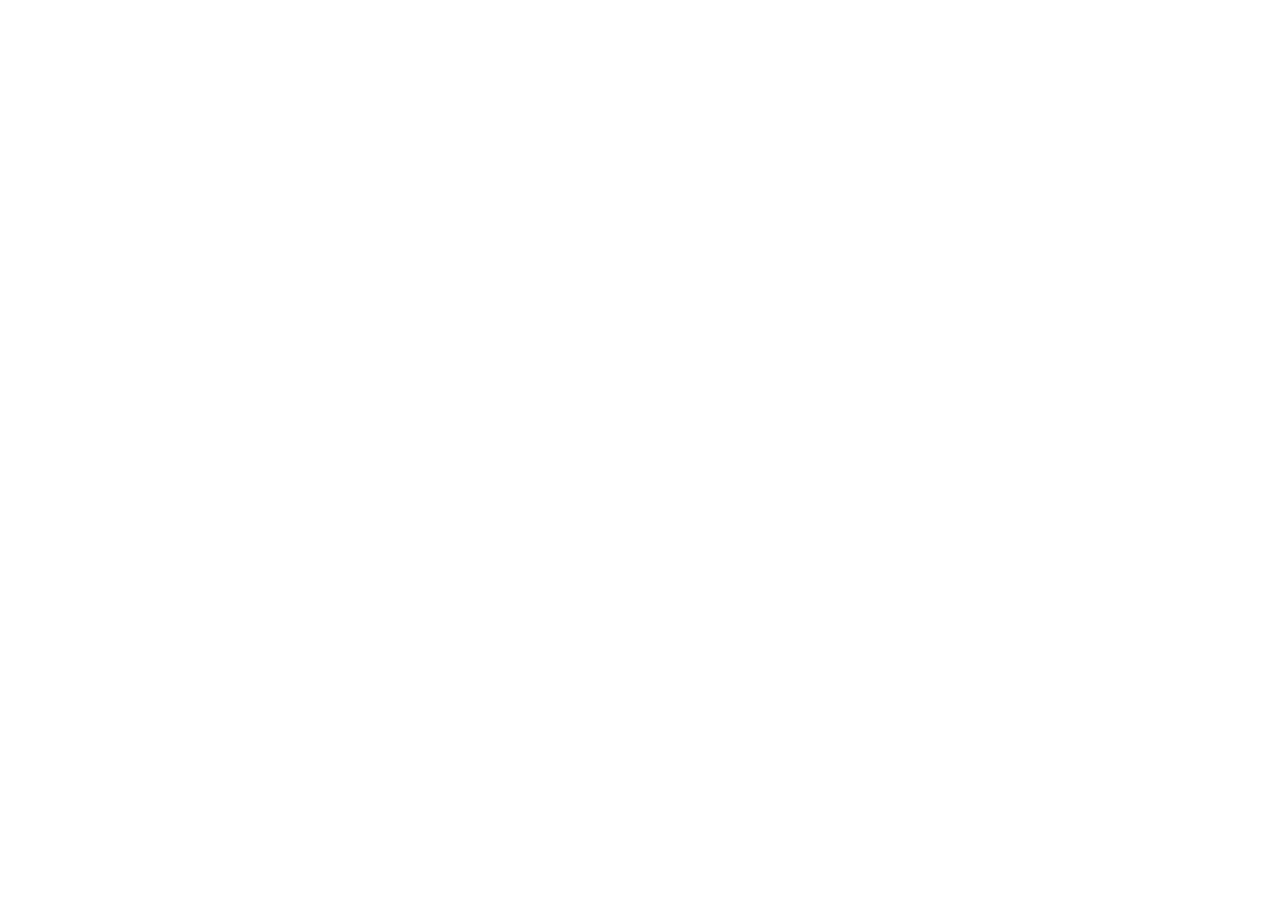
==== index.html @ 49ad3ea6 "index.html" ====
<!--
Design Philosophy: Modern rural utility.
Metadata and typography should support a clean, trustworthy landscaping brand with local SEO emphasis.
-->
<!doctype html>
<html lang="en">
  <head>
    <meta charset="UTF-8" />
    <meta name="viewport" content="width=device-width, initial-scale=1.0, maximum-scale=1" />
    <title>Reynolds Property Care | Landscaping & Property Maintenance</title>
    <meta
      name="description"
      content="Reynolds Property Care provides dependable landscaping, lawn maintenance, mulch installation, seasonal cleanup, and property care for residential and commercial clients."
    />
    <meta
      name="keywords"
      content="Reynolds Property Care, landscaping services near me, lawn mowing, lawn maintenance, mulch installation, seasonal cleanups, snow removal, property maintenance, landscaping company"
    />
    <meta name="theme-color" content="#203726" />
    <meta property="og:title" content="Reynolds Property Care | Landscaping & Property Maintenance" />
    <meta
      property="og:description"
      content="Reliable landscaping and property maintenance for residential and commercial properties."
    />
    <meta property="og:type" content="website" />
    <meta property="og:image" content="https://d2xsxph8kpxj0f.cloudfront.net/310519663555797569/eJDBBj8HMNLgcDZt4rGKMN/IV8zTVjHj4eC_df2002b2.jpg" />
    <link rel="preconnect" href="https://fonts.googleapis.com" />
    <link rel="preconnect" href="https://fonts.gstatic.com" crossorigin />
  </head>
  <body>
    <div id="root"></div>
    <script type="module" src="/src/main.tsx"></script>
    <script
      defer
      src="%VITE_ANALYTICS_ENDPOINT%/umami"
      data-website-id="%VITE_ANALYTICS_WEBSITE_ID%"></script>
  </body>
</html>
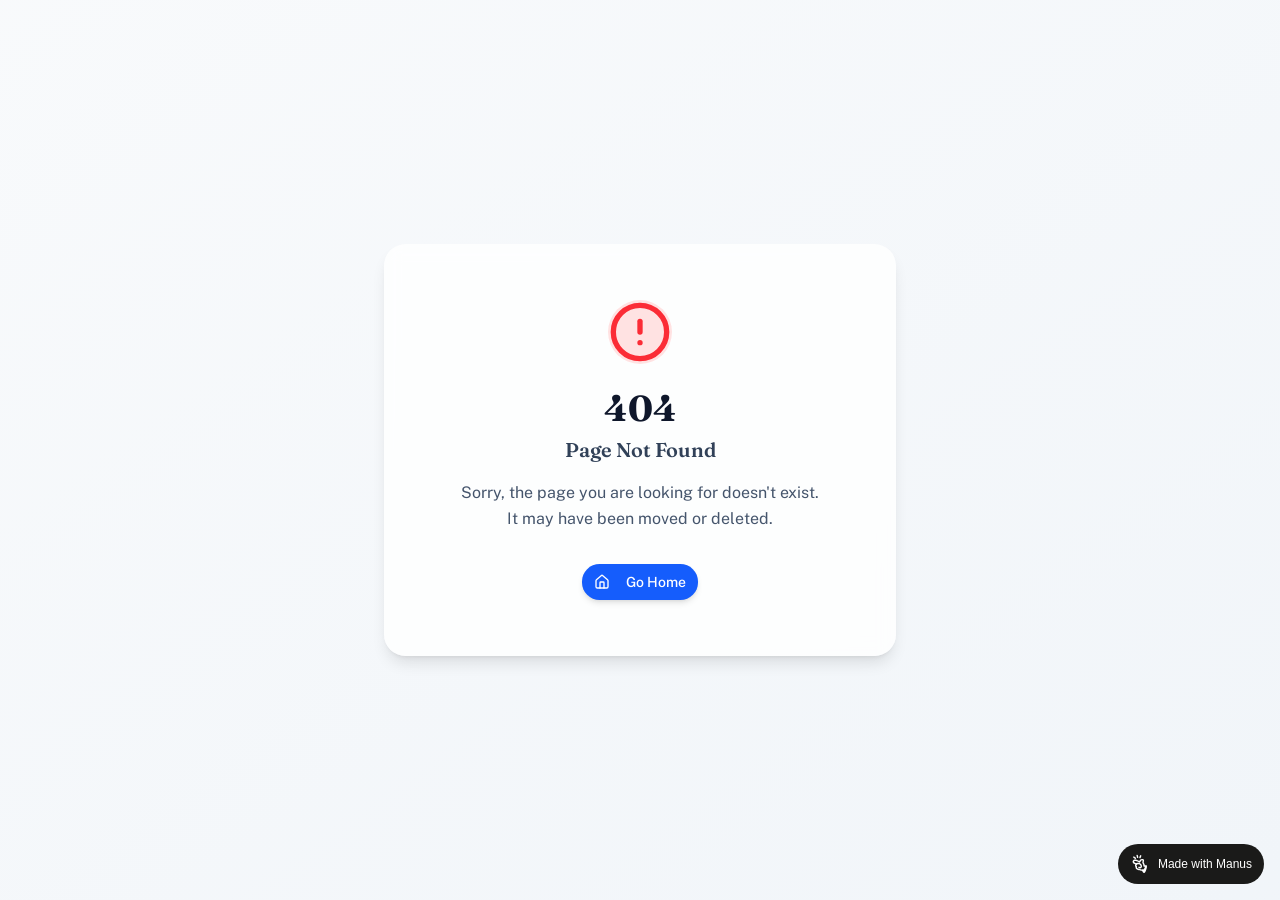
==== commit 6461cbd8: "Rename Reynolds Property Care.htm to index.html" ====
--- a/index.html
+++ b/index.html
@@ -1,38 +1,620 @@
-<!--
-Design Philosophy: Modern rural utility.
-Metadata and typography should support a clean, trustworthy landscaping brand with local SEO emphasis.
--->
-<!doctype html>
-<html lang="en">
-  <head>
-    <meta charset="UTF-8" />
-    <meta name="viewport" content="width=device-width, initial-scale=1.0, maximum-scale=1" />
-    <title>Reynolds Property Care | Landscaping & Property Maintenance</title>
-    <meta
-      name="description"
-      content="Reynolds Property Care provides dependable landscaping, lawn maintenance, mulch installation, seasonal cleanup, and property care for residential and commercial clients."
-    />
-    <meta
-      name="keywords"
-      content="Reynolds Property Care, landscaping services near me, lawn mowing, lawn maintenance, mulch installation, seasonal cleanups, snow removal, property maintenance, landscaping company"
-    />
-    <meta name="theme-color" content="#203726" />
-    <meta property="og:title" content="Reynolds Property Care | Landscaping & Property Maintenance" />
-    <meta
-      property="og:description"
-      content="Reliable landscaping and property maintenance for residential and commercial properties."
-    />
-    <meta property="og:type" content="website" />
-    <meta property="og:image" content="https://d2xsxph8kpxj0f.cloudfront.net/310519663555797569/eJDBBj8HMNLgcDZt4rGKMN/IV8zTVjHj4eC_df2002b2.jpg" />
-    <link rel="preconnect" href="https://fonts.googleapis.com" />
-    <link rel="preconnect" href="https://fonts.gstatic.com" crossorigin />
-  </head>
+<!DOCTYPE html>
+<!-- saved from url=(0042)https://reynoldsland-ejdbbj8h.manus.space/ -->
+<html lang="en"><head><meta http-equiv="Content-Type" content="text/html; charset=UTF-8">
+    
+    <meta name="viewport" content="width=device-width, initial-scale=1.0, maximum-scale=1">
+    <title>Reynolds Property Care</title>
+    <meta name="description" content="Reynolds Property Care provides dependable landscaping, lawn maintenance, mulch installation, seasonal cleanup, and property care for residential and commercial clients.">
+    <meta name="keywords" content="Reynolds Property Care, landscaping services near me, lawn mowing, lawn maintenance, mulch installation, seasonal cleanups, snow removal, property maintenance, landscaping company">
+    <meta name="theme-color" content="#203726">
+    <meta property="og:title" content="Reynolds Property Care | Landscaping &amp; Property Maintenance">
+    <meta property="og:description" content="Reliable landscaping and property maintenance for residential and commercial properties.">
+    <meta property="og:type" content="website">
+    <meta property="og:image" content="https://d2xsxph8kpxj0f.cloudfront.net/310519663555797569/eJDBBj8HMNLgcDZt4rGKMN/IV8zTVjHj4eC_df2002b2.jpg">
+    <link rel="preconnect" href="https://fonts.googleapis.com/">
+    <link rel="preconnect" href="https://fonts.gstatic.com/" crossorigin="">
+    <script type="module" crossorigin="" src="./Reynolds Property Care_files/index-n2dU8umu.js"></script>
+    <link rel="stylesheet" crossorigin="" href="./Reynolds Property Care_files/index-Efg5b4xR.css">
+  <link rel="canonical" href="https://reynoldsland-ejdbbj8h.manus.space/"><style type="text/css">[data-sonner-toaster][dir=ltr],html[dir=ltr]{--toast-icon-margin-start:-3px;--toast-icon-margin-end:4px;--toast-svg-margin-start:-1px;--toast-svg-margin-end:0px;--toast-button-margin-start:auto;--toast-button-margin-end:0;--toast-close-button-start:0;--toast-close-button-end:unset;--toast-close-button-transform:translate(-35%, -35%)}[data-sonner-toaster][dir=rtl],html[dir=rtl]{--toast-icon-margin-start:4px;--toast-icon-margin-end:-3px;--toast-svg-margin-start:0px;--toast-svg-margin-end:-1px;--toast-button-margin-start:0;--toast-button-margin-end:auto;--toast-close-button-start:unset;--toast-close-button-end:0;--toast-close-button-transform:translate(35%, -35%)}[data-sonner-toaster]{position:fixed;width:var(--width);font-family:ui-sans-serif,system-ui,-apple-system,BlinkMacSystemFont,Segoe UI,Roboto,Helvetica Neue,Arial,Noto Sans,sans-serif,Apple Color Emoji,Segoe UI Emoji,Segoe UI Symbol,Noto Color Emoji;--gray1:hsl(0, 0%, 99%);--gray2:hsl(0, 0%, 97.3%);--gray3:hsl(0, 0%, 95.1%);--gray4:hsl(0, 0%, 93%);--gray5:hsl(0, 0%, 90.9%);--gray6:hsl(0, 0%, 88.7%);--gray7:hsl(0, 0%, 85.8%);--gray8:hsl(0, 0%, 78%);--gray9:hsl(0, 0%, 56.1%);--gray10:hsl(0, 0%, 52.3%);--gray11:hsl(0, 0%, 43.5%);--gray12:hsl(0, 0%, 9%);--border-radius:8px;box-sizing:border-box;padding:0;margin:0;list-style:none;outline:0;z-index:999999999;transition:transform .4s ease}@media (hover:none) and (pointer:coarse){[data-sonner-toaster][data-lifted=true]{transform:none}}[data-sonner-toaster][data-x-position=right]{right:var(--offset-right)}[data-sonner-toaster][data-x-position=left]{left:var(--offset-left)}[data-sonner-toaster][data-x-position=center]{left:50%;transform:translateX(-50%)}[data-sonner-toaster][data-y-position=top]{top:var(--offset-top)}[data-sonner-toaster][data-y-position=bottom]{bottom:var(--offset-bottom)}[data-sonner-toast]{--y:translateY(100%);--lift-amount:calc(var(--lift) * var(--gap));z-index:var(--z-index);position:absolute;opacity:0;transform:var(--y);touch-action:none;transition:transform .4s,opacity .4s,height .4s,box-shadow .2s;box-sizing:border-box;outline:0;overflow-wrap:anywhere}[data-sonner-toast][data-styled=true]{padding:16px;background:var(--normal-bg);border:1px solid var(--normal-border);color:var(--normal-text);border-radius:var(--border-radius);box-shadow:0 4px 12px rgba(0,0,0,.1);width:var(--width);font-size:13px;display:flex;align-items:center;gap:6px}[data-sonner-toast]:focus-visible{box-shadow:0 4px 12px rgba(0,0,0,.1),0 0 0 2px rgba(0,0,0,.2)}[data-sonner-toast][data-y-position=top]{top:0;--y:translateY(-100%);--lift:1;--lift-amount:calc(1 * var(--gap))}[data-sonner-toast][data-y-position=bottom]{bottom:0;--y:translateY(100%);--lift:-1;--lift-amount:calc(var(--lift) * var(--gap))}[data-sonner-toast][data-styled=true] [data-description]{font-weight:400;line-height:1.4;color:#3f3f3f}[data-rich-colors=true][data-sonner-toast][data-styled=true] [data-description]{color:inherit}[data-sonner-toaster][data-sonner-theme=dark] [data-description]{color:#e8e8e8}[data-sonner-toast][data-styled=true] [data-title]{font-weight:500;line-height:1.5;color:inherit}[data-sonner-toast][data-styled=true] [data-icon]{display:flex;height:16px;width:16px;position:relative;justify-content:flex-start;align-items:center;flex-shrink:0;margin-left:var(--toast-icon-margin-start);margin-right:var(--toast-icon-margin-end)}[data-sonner-toast][data-promise=true] [data-icon]>svg{opacity:0;transform:scale(.8);transform-origin:center;animation:sonner-fade-in .3s ease forwards}[data-sonner-toast][data-styled=true] [data-icon]>*{flex-shrink:0}[data-sonner-toast][data-styled=true] [data-icon] svg{margin-left:var(--toast-svg-margin-start);margin-right:var(--toast-svg-margin-end)}[data-sonner-toast][data-styled=true] [data-content]{display:flex;flex-direction:column;gap:2px}[data-sonner-toast][data-styled=true] [data-button]{border-radius:4px;padding-left:8px;padding-right:8px;height:24px;font-size:12px;color:var(--normal-bg);background:var(--normal-text);margin-left:var(--toast-button-margin-start);margin-right:var(--toast-button-margin-end);border:none;font-weight:500;cursor:pointer;outline:0;display:flex;align-items:center;flex-shrink:0;transition:opacity .4s,box-shadow .2s}[data-sonner-toast][data-styled=true] [data-button]:focus-visible{box-shadow:0 0 0 2px rgba(0,0,0,.4)}[data-sonner-toast][data-styled=true] [data-button]:first-of-type{margin-left:var(--toast-button-margin-start);margin-right:var(--toast-button-margin-end)}[data-sonner-toast][data-styled=true] [data-cancel]{color:var(--normal-text);background:rgba(0,0,0,.08)}[data-sonner-toaster][data-sonner-theme=dark] [data-sonner-toast][data-styled=true] [data-cancel]{background:rgba(255,255,255,.3)}[data-sonner-toast][data-styled=true] [data-close-button]{position:absolute;left:var(--toast-close-button-start);right:var(--toast-close-button-end);top:0;height:20px;width:20px;display:flex;justify-content:center;align-items:center;padding:0;color:var(--gray12);background:var(--normal-bg);border:1px solid var(--gray4);transform:var(--toast-close-button-transform);border-radius:50%;cursor:pointer;z-index:1;transition:opacity .1s,background .2s,border-color .2s}[data-sonner-toast][data-styled=true] [data-close-button]:focus-visible{box-shadow:0 4px 12px rgba(0,0,0,.1),0 0 0 2px rgba(0,0,0,.2)}[data-sonner-toast][data-styled=true] [data-disabled=true]{cursor:not-allowed}[data-sonner-toast][data-styled=true]:hover [data-close-button]:hover{background:var(--gray2);border-color:var(--gray5)}[data-sonner-toast][data-swiping=true]::before{content:'';position:absolute;left:-100%;right:-100%;height:100%;z-index:-1}[data-sonner-toast][data-y-position=top][data-swiping=true]::before{bottom:50%;transform:scaleY(3) translateY(50%)}[data-sonner-toast][data-y-position=bottom][data-swiping=true]::before{top:50%;transform:scaleY(3) translateY(-50%)}[data-sonner-toast][data-swiping=false][data-removed=true]::before{content:'';position:absolute;inset:0;transform:scaleY(2)}[data-sonner-toast][data-expanded=true]::after{content:'';position:absolute;left:0;height:calc(var(--gap) + 1px);bottom:100%;width:100%}[data-sonner-toast][data-mounted=true]{--y:translateY(0);opacity:1}[data-sonner-toast][data-expanded=false][data-front=false]{--scale:var(--toasts-before) * 0.05 + 1;--y:translateY(calc(var(--lift-amount) * var(--toasts-before))) scale(calc(-1 * var(--scale)));height:var(--front-toast-height)}[data-sonner-toast]>*{transition:opacity .4s}[data-sonner-toast][data-x-position=right]{right:0}[data-sonner-toast][data-x-position=left]{left:0}[data-sonner-toast][data-expanded=false][data-front=false][data-styled=true]>*{opacity:0}[data-sonner-toast][data-visible=false]{opacity:0;pointer-events:none}[data-sonner-toast][data-mounted=true][data-expanded=true]{--y:translateY(calc(var(--lift) * var(--offset)));height:var(--initial-height)}[data-sonner-toast][data-removed=true][data-front=true][data-swipe-out=false]{--y:translateY(calc(var(--lift) * -100%));opacity:0}[data-sonner-toast][data-removed=true][data-front=false][data-swipe-out=false][data-expanded=true]{--y:translateY(calc(var(--lift) * var(--offset) + var(--lift) * -100%));opacity:0}[data-sonner-toast][data-removed=true][data-front=false][data-swipe-out=false][data-expanded=false]{--y:translateY(40%);opacity:0;transition:transform .5s,opacity .2s}[data-sonner-toast][data-removed=true][data-front=false]::before{height:calc(var(--initial-height) + 20%)}[data-sonner-toast][data-swiping=true]{transform:var(--y) translateY(var(--swipe-amount-y,0)) translateX(var(--swipe-amount-x,0));transition:none}[data-sonner-toast][data-swiped=true]{user-select:none}[data-sonner-toast][data-swipe-out=true][data-y-position=bottom],[data-sonner-toast][data-swipe-out=true][data-y-position=top]{animation-duration:.2s;animation-timing-function:ease-out;animation-fill-mode:forwards}[data-sonner-toast][data-swipe-out=true][data-swipe-direction=left]{animation-name:swipe-out-left}[data-sonner-toast][data-swipe-out=true][data-swipe-direction=right]{animation-name:swipe-out-right}[data-sonner-toast][data-swipe-out=true][data-swipe-direction=up]{animation-name:swipe-out-up}[data-sonner-toast][data-swipe-out=true][data-swipe-direction=down]{animation-name:swipe-out-down}@keyframes swipe-out-left{from{transform:var(--y) translateX(var(--swipe-amount-x));opacity:1}to{transform:var(--y) translateX(calc(var(--swipe-amount-x) - 100%));opacity:0}}@keyframes swipe-out-right{from{transform:var(--y) translateX(var(--swipe-amount-x));opacity:1}to{transform:var(--y) translateX(calc(var(--swipe-amount-x) + 100%));opacity:0}}@keyframes swipe-out-up{from{transform:var(--y) translateY(var(--swipe-amount-y));opacity:1}to{transform:var(--y) translateY(calc(var(--swipe-amount-y) - 100%));opacity:0}}@keyframes swipe-out-down{from{transform:var(--y) translateY(var(--swipe-amount-y));opacity:1}to{transform:var(--y) translateY(calc(var(--swipe-amount-y) + 100%));opacity:0}}@media (max-width:600px){[data-sonner-toaster]{position:fixed;right:var(--mobile-offset-right);left:var(--mobile-offset-left);width:100%}[data-sonner-toaster][dir=rtl]{left:calc(var(--mobile-offset-left) * -1)}[data-sonner-toaster] [data-sonner-toast]{left:0;right:0;width:calc(100% - var(--mobile-offset-left) * 2)}[data-sonner-toaster][data-x-position=left]{left:var(--mobile-offset-left)}[data-sonner-toaster][data-y-position=bottom]{bottom:var(--mobile-offset-bottom)}[data-sonner-toaster][data-y-position=top]{top:var(--mobile-offset-top)}[data-sonner-toaster][data-x-position=center]{left:var(--mobile-offset-left);right:var(--mobile-offset-right);transform:none}}[data-sonner-toaster][data-sonner-theme=light]{--normal-bg:#fff;--normal-border:var(--gray4);--normal-text:var(--gray12);--success-bg:hsl(143, 85%, 96%);--success-border:hsl(145, 92%, 87%);--success-text:hsl(140, 100%, 27%);--info-bg:hsl(208, 100%, 97%);--info-border:hsl(221, 91%, 93%);--info-text:hsl(210, 92%, 45%);--warning-bg:hsl(49, 100%, 97%);--warning-border:hsl(49, 91%, 84%);--warning-text:hsl(31, 92%, 45%);--error-bg:hsl(359, 100%, 97%);--error-border:hsl(359, 100%, 94%);--error-text:hsl(360, 100%, 45%)}[data-sonner-toaster][data-sonner-theme=light] [data-sonner-toast][data-invert=true]{--normal-bg:#000;--normal-border:hsl(0, 0%, 20%);--normal-text:var(--gray1)}[data-sonner-toaster][data-sonner-theme=dark] [data-sonner-toast][data-invert=true]{--normal-bg:#fff;--normal-border:var(--gray3);--normal-text:var(--gray12)}[data-sonner-toaster][data-sonner-theme=dark]{--normal-bg:#000;--normal-bg-hover:hsl(0, 0%, 12%);--normal-border:hsl(0, 0%, 20%);--normal-border-hover:hsl(0, 0%, 25%);--normal-text:var(--gray1);--success-bg:hsl(150, 100%, 6%);--success-border:hsl(147, 100%, 12%);--success-text:hsl(150, 86%, 65%);--info-bg:hsl(215, 100%, 6%);--info-border:hsl(223, 43%, 17%);--info-text:hsl(216, 87%, 65%);--warning-bg:hsl(64, 100%, 6%);--warning-border:hsl(60, 100%, 9%);--warning-text:hsl(46, 87%, 65%);--error-bg:hsl(358, 76%, 10%);--error-border:hsl(357, 89%, 16%);--error-text:hsl(358, 100%, 81%)}[data-sonner-toaster][data-sonner-theme=dark] [data-sonner-toast] [data-close-button]{background:var(--normal-bg);border-color:var(--normal-border);color:var(--normal-text)}[data-sonner-toaster][data-sonner-theme=dark] [data-sonner-toast] [data-close-button]:hover{background:var(--normal-bg-hover);border-color:var(--normal-border-hover)}[data-rich-colors=true][data-sonner-toast][data-type=success]{background:var(--success-bg);border-color:var(--success-border);color:var(--success-text)}[data-rich-colors=true][data-sonner-toast][data-type=success] [data-close-button]{background:var(--success-bg);border-color:var(--success-border);color:var(--success-text)}[data-rich-colors=true][data-sonner-toast][data-type=info]{background:var(--info-bg);border-color:var(--info-border);color:var(--info-text)}[data-rich-colors=true][data-sonner-toast][data-type=info] [data-close-button]{background:var(--info-bg);border-color:var(--info-border);color:var(--info-text)}[data-rich-colors=true][data-sonner-toast][data-type=warning]{background:var(--warning-bg);border-color:var(--warning-border);color:var(--warning-text)}[data-rich-colors=true][data-sonner-toast][data-type=warning] [data-close-button]{background:var(--warning-bg);border-color:var(--warning-border);color:var(--warning-text)}[data-rich-colors=true][data-sonner-toast][data-type=error]{background:var(--error-bg);border-color:var(--error-border);color:var(--error-text)}[data-rich-colors=true][data-sonner-toast][data-type=error] [data-close-button]{background:var(--error-bg);border-color:var(--error-border);color:var(--error-text)}.sonner-loading-wrapper{--size:16px;height:var(--size);width:var(--size);position:absolute;inset:0;z-index:10}.sonner-loading-wrapper[data-visible=false]{transform-origin:center;animation:sonner-fade-out .2s ease forwards}.sonner-spinner{position:relative;top:50%;left:50%;height:var(--size);width:var(--size)}.sonner-loading-bar{animation:sonner-spin 1.2s linear infinite;background:var(--gray11);border-radius:6px;height:8%;left:-10%;position:absolute;top:-3.9%;width:24%}.sonner-loading-bar:first-child{animation-delay:-1.2s;transform:rotate(.0001deg) translate(146%)}.sonner-loading-bar:nth-child(2){animation-delay:-1.1s;transform:rotate(30deg) translate(146%)}.sonner-loading-bar:nth-child(3){animation-delay:-1s;transform:rotate(60deg) translate(146%)}.sonner-loading-bar:nth-child(4){animation-delay:-.9s;transform:rotate(90deg) translate(146%)}.sonner-loading-bar:nth-child(5){animation-delay:-.8s;transform:rotate(120deg) translate(146%)}.sonner-loading-bar:nth-child(6){animation-delay:-.7s;transform:rotate(150deg) translate(146%)}.sonner-loading-bar:nth-child(7){animation-delay:-.6s;transform:rotate(180deg) translate(146%)}.sonner-loading-bar:nth-child(8){animation-delay:-.5s;transform:rotate(210deg) translate(146%)}.sonner-loading-bar:nth-child(9){animation-delay:-.4s;transform:rotate(240deg) translate(146%)}.sonner-loading-bar:nth-child(10){animation-delay:-.3s;transform:rotate(270deg) translate(146%)}.sonner-loading-bar:nth-child(11){animation-delay:-.2s;transform:rotate(300deg) translate(146%)}.sonner-loading-bar:nth-child(12){animation-delay:-.1s;transform:rotate(330deg) translate(146%)}@keyframes sonner-fade-in{0%{opacity:0;transform:scale(.8)}100%{opacity:1;transform:scale(1)}}@keyframes sonner-fade-out{0%{opacity:1;transform:scale(1)}100%{opacity:0;transform:scale(.8)}}@keyframes sonner-spin{0%{opacity:1}100%{opacity:.15}}@media (prefers-reduced-motion){.sonner-loading-bar,[data-sonner-toast],[data-sonner-toast]>*{transition:none!important;animation:none!important}}.sonner-loader{position:absolute;top:50%;left:50%;transform:translate(-50%,-50%);transform-origin:center;transition:opacity .2s,transform .2s}.sonner-loader[data-visible=false]{opacity:0;transform:scale(.8) translate(-50%,-50%)}</style></head>
   <body>
-    <div id="root"></div>
-    <script type="module" src="/src/main.tsx"></script>
-    <script
-      defer
-      src="%VITE_ANALYTICS_ENDPOINT%/umami"
-      data-website-id="%VITE_ANALYTICS_WEBSITE_ID%"></script>
-  </body>
-</html>
+    <script id="manus-runtime">window.__MANUS_HOST_DEV__ = false;
+(function(){"use strict";var Mr={exports:{}},Kn={};/**
+ * @license React
+ * react-jsx-runtime.production.js
+ *
+ * Copyright (c) Meta Platforms, Inc. and affiliates.
+ *
+ * This source code is licensed under the MIT license found in the
+ * LICENSE file in the root directory of this source tree.
+ */var $c;function um(){if($c)return Kn;$c=1;var r=Symbol.for("react.transitional.element"),i=Symbol.for("react.fragment");function c(s,d,m){var x=null;if(m!==void 0&&(x=""+m),d.key!==void 0&&(x=""+d.key),"key"in d){m={};for(var R in d)R!=="key"&&(m[R]=d[R])}else m=d;return d=m.ref,{$$typeof:r,type:s,key:x,ref:d!==void 0?d:null,props:m}}return Kn.Fragment=i,Kn.jsx=c,Kn.jsxs=c,Kn}var Fc;function dm(){return Fc||(Fc=1,Mr.exports=um()),Mr.exports}var h=dm(),Ar={exports:{}},Pn={},Rr={exports:{}},Nr={};/**
+ * @license React
+ * scheduler.production.js
+ *
+ * Copyright (c) Meta Platforms, Inc. and affiliates.
+ *
+ * This source code is licensed under the MIT license found in the
+ * LICENSE file in the root directory of this source tree.
+ */var Ic;function fm(){return Ic||(Ic=1,function(r){function i(A,q){var B=A.length;A.push(q);t:for(;0<B;){var bt=B-1>>>1,p=A[bt];if(0<d(p,q))A[bt]=q,A[B]=p,B=bt;else break t}}function c(A){return A.length===0?null:A[0]}function s(A){if(A.length===0)return null;var q=A[0],B=A.pop();if(B!==q){A[0]=B;t:for(var bt=0,p=A.length,O=p>>>1;bt<O;){var X=2*(bt+1)-1,G=A[X],Z=X+1,st=A[Z];if(0>d(G,B))Z<p&&0>d(st,G)?(A[bt]=st,A[Z]=B,bt=Z):(A[bt]=G,A[X]=B,bt=X);else if(Z<p&&0>d(st,B))A[bt]=st,A[Z]=B,bt=Z;else break t}}return q}function d(A,q){var B=A.sortIndex-q.sortIndex;return B!==0?B:A.id-q.id}if(r.unstable_now=void 0,typeof performance=="object"&&typeof performance.now=="function"){var m=performance;r.unstable_now=function(){return m.now()}}else{var x=Date,R=x.now();r.unstable_now=function(){return x.now()-R}}var C=[],v=[],D=1,j=null,J=3,at=!1,$=!1,nt=!1,ct=!1,ht=typeof setTimeout=="function"?setTimeout:null,St=typeof clearTimeout=="function"?clearTimeout:null,_=typeof setImmediate<"u"?setImmediate:null;function Y(A){for(var q=c(v);q!==null;){if(q.callback===null)s(v);else if(q.startTime<=A)s(v),q.sortIndex=q.expirationTime,i(C,q);else break;q=c(v)}}function H(A){if(nt=!1,Y(A),!$)if(c(C)!==null)$=!0,it||(it=!0,Bt());else{var q=c(v);q!==null&&Mt(H,q.startTime-A)}}var it=!1,rt=-1,V=5,xt=-1;function Be(){return ct?!0:!(r.unstable_now()-xt<V)}function te(){if(ct=!1,it){var A=r.unstable_now();xt=A;var q=!0;try{t:{$=!1,nt&&(nt=!1,St(rt),rt=-1),at=!0;var B=J;try{e:{for(Y(A),j=c(C);j!==null&&!(j.expirationTime>A&&Be());){var bt=j.callback;if(typeof bt=="function"){j.callback=null,J=j.priorityLevel;var p=bt(j.expirationTime<=A);if(A=r.unstable_now(),typeof p=="function"){j.callback=p,Y(A),q=!0;break e}j===c(C)&&s(C),Y(A)}else s(C);j=c(C)}if(j!==null)q=!0;else{var O=c(v);O!==null&&Mt(H,O.startTime-A),q=!1}}break t}finally{j=null,J=B,at=!1}q=void 0}}finally{q?Bt():it=!1}}}var Bt;if(typeof _=="function")Bt=function(){_(te)};else if(typeof MessageChannel<"u"){var me=new MessageChannel,Se=me.port2;me.port1.onmessage=te,Bt=function(){Se.postMessage(null)}}else Bt=function(){ht(te,0)};function Mt(A,q){rt=ht(function(){A(r.unstable_now())},q)}r.unstable_IdlePriority=5,r.unstable_ImmediatePriority=1,r.unstable_LowPriority=4,r.unstable_NormalPriority=3,r.unstable_Profiling=null,r.unstable_UserBlockingPriority=2,r.unstable_cancelCallback=function(A){A.callback=null},r.unstable_forceFrameRate=function(A){0>A||125<A?console.error("forceFrameRate takes a positive int between 0 and 125, forcing frame rates higher than 125 fps is not supported"):V=0<A?Math.floor(1e3/A):5},r.unstable_getCurrentPriorityLevel=function(){return J},r.unstable_next=function(A){switch(J){case 1:case 2:case 3:var q=3;break;default:q=J}var B=J;J=q;try{return A()}finally{J=B}},r.unstable_requestPaint=function(){ct=!0},r.unstable_runWithPriority=function(A,q){switch(A){case 1:case 2:case 3:case 4:case 5:break;default:A=3}var B=J;J=A;try{return q()}finally{J=B}},r.unstable_scheduleCallback=function(A,q,B){var bt=r.unstable_now();switch(typeof B=="object"&&B!==null?(B=B.delay,B=typeof B=="number"&&0<B?bt+B:bt):B=bt,A){case 1:var p=-1;break;case 2:p=250;break;case 5:p=1073741823;break;case 4:p=1e4;break;default:p=5e3}return p=B+p,A={id:D++,callback:q,priorityLevel:A,startTime:B,expirationTime:p,sortIndex:-1},B>bt?(A.sortIndex=B,i(v,A),c(C)===null&&A===c(v)&&(nt?(St(rt),rt=-1):nt=!0,Mt(H,B-bt))):(A.sortIndex=p,i(C,A),$||at||($=!0,it||(it=!0,Bt()))),A},r.unstable_shouldYield=Be,r.unstable_wrapCallback=function(A){var q=J;return function(){var B=J;J=q;try{return A.apply(this,arguments)}finally{J=B}}}}(Nr)),Nr}var tu;function hm(){return tu||(tu=1,Rr.exports=fm()),Rr.exports}var zr={exports:{}},ut={};/**
+ * @license React
+ * react.production.js
+ *
+ * Copyright (c) Meta Platforms, Inc. and affiliates.
+ *
+ * This source code is licensed under the MIT license found in the
+ * LICENSE file in the root directory of this source tree.
+ */var eu;function mm(){if(eu)return ut;eu=1;var r=Symbol.for("react.transitional.element"),i=Symbol.for("react.portal"),c=Symbol.for("react.fragment"),s=Symbol.for("react.strict_mode"),d=Symbol.for("react.profiler"),m=Symbol.for("react.consumer"),x=Symbol.for("react.context"),R=Symbol.for("react.forward_ref"),C=Symbol.for("react.suspense"),v=Symbol.for("react.memo"),D=Symbol.for("react.lazy"),j=Symbol.iterator;function J(p){return p===null||typeof p!="object"?null:(p=j&&p[j]||p["@@iterator"],typeof p=="function"?p:null)}var at={isMounted:function(){return!1},enqueueForceUpdate:function(){},enqueueReplaceState:function(){},enqueueSetState:function(){}},$=Object.assign,nt={};function ct(p,O,X){this.props=p,this.context=O,this.refs=nt,this.updater=X||at}ct.prototype.isReactComponent={},ct.prototype.setState=function(p,O){if(typeof p!="object"&&typeof p!="function"&&p!=null)throw Error("takes an object of state variables to update or a function which returns an object of state variables.");this.updater.enqueueSetState(this,p,O,"setState")},ct.prototype.forceUpdate=function(p){this.updater.enqueueForceUpdate(this,p,"forceUpdate")};function ht(){}ht.prototype=ct.prototype;function St(p,O,X){this.props=p,this.context=O,this.refs=nt,this.updater=X||at}var _=St.prototype=new ht;_.constructor=St,$(_,ct.prototype),_.isPureReactComponent=!0;var Y=Array.isArray,H={H:null,A:null,T:null,S:null,V:null},it=Object.prototype.hasOwnProperty;function rt(p,O,X,G,Z,st){return X=st.ref,{$$typeof:r,type:p,key:O,ref:X!==void 0?X:null,props:st}}function V(p,O){return rt(p.type,O,void 0,void 0,void 0,p.props)}function xt(p){return typeof p=="object"&&p!==null&&p.$$typeof===r}function Be(p){var O={"=":"=0",":":"=2"};return"$"+p.replace(/[=:]/g,function(X){return O[X]})}var te=/\/+/g;function Bt(p,O){return typeof p=="object"&&p!==null&&p.key!=null?Be(""+p.key):O.toString(36)}function me(){}function Se(p){switch(p.status){case"fulfilled":return p.value;case"rejected":throw p.reason;default:switch(typeof p.status=="string"?p.then(me,me):(p.status="pending",p.then(function(O){p.status==="pending"&&(p.status="fulfilled",p.value=O)},function(O){p.status==="pending"&&(p.status="rejected",p.reason=O)})),p.status){case"fulfilled":return p.value;case"rejected":throw p.reason}}throw p}function Mt(p,O,X,G,Z){var st=typeof p;(st==="undefined"||st==="boolean")&&(p=null);var I=!1;if(p===null)I=!0;else switch(st){case"bigint":case"string":case"number":I=!0;break;case"object":switch(p.$$typeof){case r:case i:I=!0;break;case D:return I=p._init,Mt(I(p._payload),O,X,G,Z)}}if(I)return Z=Z(p),I=G===""?"."+Bt(p,0):G,Y(Z)?(X="",I!=null&&(X=I.replace(te,"$&/")+"/"),Mt(Z,O,X,"",function(Jt){return Jt})):Z!=null&&(xt(Z)&&(Z=V(Z,X+(Z.key==null||p&&p.key===Z.key?"":(""+Z.key).replace(te,"$&/")+"/")+I)),O.push(Z)),1;I=0;var gt=G===""?".":G+":";if(Y(p))for(var Tt=0;Tt<p.length;Tt++)G=p[Tt],st=gt+Bt(G,Tt),I+=Mt(G,O,X,st,Z);else if(Tt=J(p),typeof Tt=="function")for(p=Tt.call(p),Tt=0;!(G=p.next()).done;)G=G.value,st=gt+Bt(G,Tt++),I+=Mt(G,O,X,st,Z);else if(st==="object"){if(typeof p.then=="function")return Mt(Se(p),O,X,G,Z);throw O=String(p),Error("Objects are not valid as a React child (found: "+(O==="[object Object]"?"object with keys {"+Object.keys(p).join(", ")+"}":O)+"). If you meant to render a collection of children, use an array instead.")}return I}function A(p,O,X){if(p==null)return p;var G=[],Z=0;return Mt(p,G,"","",function(st){return O.call(X,st,Z++)}),G}function q(p){if(p._status===-1){var O=p._result;O=O(),O.then(function(X){(p._status===0||p._status===-1)&&(p._status=1,p._result=X)},function(X){(p._status===0||p._status===-1)&&(p._status=2,p._result=X)}),p._status===-1&&(p._status=0,p._result=O)}if(p._status===1)return p._result.default;throw p._result}var B=typeof reportError=="function"?reportError:function(p){if(typeof window=="object"&&typeof window.ErrorEvent=="function"){var O=new window.ErrorEvent("error",{bubbles:!0,cancelable:!0,message:typeof p=="object"&&p!==null&&typeof p.message=="string"?String(p.message):String(p),error:p});if(!window.dispatchEvent(O))return}else if(typeof process=="object"&&typeof process.emit=="function"){process.emit("uncaughtException",p);return}console.error(p)};function bt(){}return ut.Children={map:A,forEach:function(p,O,X){A(p,function(){O.apply(this,arguments)},X)},count:function(p){var O=0;return A(p,function(){O++}),O},toArray:function(p){return A(p,function(O){return O})||[]},only:function(p){if(!xt(p))throw Error("React.Children.only expected to receive a single React element child.");return p}},ut.Component=ct,ut.Fragment=c,ut.Profiler=d,ut.PureComponent=St,ut.StrictMode=s,ut.Suspense=C,ut.__CLIENT_INTERNALS_DO_NOT_USE_OR_WARN_USERS_THEY_CANNOT_UPGRADE=H,ut.__COMPILER_RUNTIME={__proto__:null,c:function(p){return H.H.useMemoCache(p)}},ut.cache=function(p){return function(){return p.apply(null,arguments)}},ut.cloneElement=function(p,O,X){if(p==null)throw Error("The argument must be a React element, but you passed "+p+".");var G=$({},p.props),Z=p.key,st=void 0;if(O!=null)for(I in O.ref!==void 0&&(st=void 0),O.key!==void 0&&(Z=""+O.key),O)!it.call(O,I)||I==="key"||I==="__self"||I==="__source"||I==="ref"&&O.ref===void 0||(G[I]=O[I]);var I=arguments.length-2;if(I===1)G.children=X;else if(1<I){for(var gt=Array(I),Tt=0;Tt<I;Tt++)gt[Tt]=arguments[Tt+2];G.children=gt}return rt(p.type,Z,void 0,void 0,st,G)},ut.createContext=function(p){return p={$$typeof:x,_currentValue:p,_currentValue2:p,_threadCount:0,Provider:null,Consumer:null},p.Provider=p,p.Consumer={$$typeof:m,_context:p},p},ut.createElement=function(p,O,X){var G,Z={},st=null;if(O!=null)for(G in O.key!==void 0&&(st=""+O.key),O)it.call(O,G)&&G!=="key"&&G!=="__self"&&G!=="__source"&&(Z[G]=O[G]);var I=arguments.length-2;if(I===1)Z.children=X;else if(1<I){for(var gt=Array(I),Tt=0;Tt<I;Tt++)gt[Tt]=arguments[Tt+2];Z.children=gt}if(p&&p.defaultProps)for(G in I=p.defaultProps,I)Z[G]===void 0&&(Z[G]=I[G]);return rt(p,st,void 0,void 0,null,Z)},ut.createRef=function(){return{current:null}},ut.forwardRef=function(p){return{$$typeof:R,render:p}},ut.isValidElement=xt,ut.lazy=function(p){return{$$typeof:D,_payload:{_status:-1,_result:p},_init:q}},ut.memo=function(p,O){return{$$typeof:v,type:p,compare:O===void 0?null:O}},ut.startTransition=function(p){var O=H.T,X={};H.T=X;try{var G=p(),Z=H.S;Z!==null&&Z(X,G),typeof G=="object"&&G!==null&&typeof G.then=="function"&&G.then(bt,B)}catch(st){B(st)}finally{H.T=O}},ut.unstable_useCacheRefresh=function(){return H.H.useCacheRefresh()},ut.use=function(p){return H.H.use(p)},ut.useActionState=function(p,O,X){return H.H.useActionState(p,O,X)},ut.useCallback=function(p,O){return H.H.useCallback(p,O)},ut.useContext=function(p){return H.H.useContext(p)},ut.useDebugValue=function(){},ut.useDeferredValue=function(p,O){return H.H.useDeferredValue(p,O)},ut.useEffect=function(p,O,X){var G=H.H;if(typeof X=="function")throw Error("useEffect CRUD overload is not enabled in this build of React.");return G.useEffect(p,O)},ut.useId=function(){return H.H.useId()},ut.useImperativeHandle=function(p,O,X){return H.H.useImperativeHandle(p,O,X)},ut.useInsertionEffect=function(p,O){return H.H.useInsertionEffect(p,O)},ut.useLayoutEffect=function(p,O){return H.H.useLayoutEffect(p,O)},ut.useMemo=function(p,O){return H.H.useMemo(p,O)},ut.useOptimistic=function(p,O){return H.H.useOptimistic(p,O)},ut.useReducer=function(p,O,X){return H.H.useReducer(p,O,X)},ut.useRef=function(p){return H.H.useRef(p)},ut.useState=function(p){return H.H.useState(p)},ut.useSyncExternalStore=function(p,O,X){return H.H.useSyncExternalStore(p,O,X)},ut.useTransition=function(){return H.H.useTransition()},ut.version="19.1.1",ut}var lu;function _r(){return lu||(lu=1,zr.exports=mm()),zr.exports}var kr={exports:{}},he={};/**
+ * @license React
+ * react-dom.production.js
+ *
+ * Copyright (c) Meta Platforms, Inc. and affiliates.
+ *
+ * This source code is licensed under the MIT license found in the
+ * LICENSE file in the root directory of this source tree.
+ */var au;function gm(){if(au)return he;au=1;var r=_r();function i(C){var v="https://react.dev/errors/"+C;if(1<arguments.length){v+="?args[]="+encodeURIComponent(arguments[1]);for(var D=2;D<arguments.length;D++)v+="&args[]="+encodeURIComponent(arguments[D])}return"Minified React error #"+C+"; visit "+v+" for the full message or use the non-minified dev environment for full errors and additional helpful warnings."}function c(){}var s={d:{f:c,r:function(){throw Error(i(522))},D:c,C:c,L:c,m:c,X:c,S:c,M:c},p:0,findDOMNode:null},d=Symbol.for("react.portal");function m(C,v,D){var j=3<arguments.length&&arguments[3]!==void 0?arguments[3]:null;return{$$typeof:d,key:j==null?null:""+j,children:C,containerInfo:v,implementation:D}}var x=r.__CLIENT_INTERNALS_DO_NOT_USE_OR_WARN_USERS_THEY_CANNOT_UPGRADE;function R(C,v){if(C==="font")return"";if(typeof v=="string")return v==="use-credentials"?v:""}return he.__DOM_INTERNALS_DO_NOT_USE_OR_WARN_USERS_THEY_CANNOT_UPGRADE=s,he.createPortal=function(C,v){var D=2<arguments.length&&arguments[2]!==void 0?arguments[2]:null;if(!v||v.nodeType!==1&&v.nodeType!==9&&v.nodeType!==11)throw Error(i(299));return m(C,v,null,D)},he.flushSync=function(C){var v=x.T,D=s.p;try{if(x.T=null,s.p=2,C)return C()}finally{x.T=v,s.p=D,s.d.f()}},he.preconnect=function(C,v){typeof C=="string"&&(v?(v=v.crossOrigin,v=typeof v=="string"?v==="use-credentials"?v:"":void 0):v=null,s.d.C(C,v))},he.prefetchDNS=function(C){typeof C=="string"&&s.d.D(C)},he.preinit=function(C,v){if(typeof C=="string"&&v&&typeof v.as=="string"){var D=v.as,j=R(D,v.crossOrigin),J=typeof v.integrity=="string"?v.integrity:void 0,at=typeof v.fetchPriority=="string"?v.fetchPriority:void 0;D==="style"?s.d.S(C,typeof v.precedence=="string"?v.precedence:void 0,{crossOrigin:j,integrity:J,fetchPriority:at}):D==="script"&&s.d.X(C,{crossOrigin:j,integrity:J,fetchPriority:at,nonce:typeof v.nonce=="string"?v.nonce:void 0})}},he.preinitModule=function(C,v){if(typeof C=="string")if(typeof v=="object"&&v!==null){if(v.as==null||v.as==="script"){var D=R(v.as,v.crossOrigin);s.d.M(C,{crossOrigin:D,integrity:typeof v.integrity=="string"?v.integrity:void 0,nonce:typeof v.nonce=="string"?v.nonce:void 0})}}else v==null&&s.d.M(C)},he.preload=function(C,v){if(typeof C=="string"&&typeof v=="object"&&v!==null&&typeof v.as=="string"){var D=v.as,j=R(D,v.crossOrigin);s.d.L(C,D,{crossOrigin:j,integrity:typeof v.integrity=="string"?v.integrity:void 0,nonce:typeof v.nonce=="string"?v.nonce:void 0,type:typeof v.type=="string"?v.type:void 0,fetchPriority:typeof v.fetchPriority=="string"?v.fetchPriority:void 0,referrerPolicy:typeof v.referrerPolicy=="string"?v.referrerPolicy:void 0,imageSrcSet:typeof v.imageSrcSet=="string"?v.imageSrcSet:void 0,imageSizes:typeof v.imageSizes=="string"?v.imageSizes:void 0,media:typeof v.media=="string"?v.media:void 0})}},he.preloadModule=function(C,v){if(typeof C=="string")if(v){var D=R(v.as,v.crossOrigin);s.d.m(C,{as:typeof v.as=="string"&&v.as!=="script"?v.as:void 0,crossOrigin:D,integrity:typeof v.integrity=="string"?v.integrity:void 0})}else s.d.m(C)},he.requestFormReset=function(C){s.d.r(C)},he.unstable_batchedUpdates=function(C,v){return C(v)},he.useFormState=function(C,v,D){return x.H.useFormState(C,v,D)},he.useFormStatus=function(){return x.H.useHostTransitionStatus()},he.version="19.1.1",he}var nu;function pm(){if(nu)return kr.exports;nu=1;function r(){if(!(typeof __REACT_DEVTOOLS_GLOBAL_HOOK__>"u"||typeof __REACT_DEVTOOLS_GLOBAL_HOOK__.checkDCE!="function"))try{__REACT_DEVTOOLS_GLOBAL_HOOK__.checkDCE(r)}catch(i){console.error(i)}}return r(),kr.exports=gm(),kr.exports}/**
+ * @license React
+ * react-dom-client.production.js
+ *
+ * Copyright (c) Meta Platforms, Inc. and affiliates.
+ *
+ * This source code is licensed under the MIT license found in the
+ * LICENSE file in the root directory of this source tree.
+ */var ou;function ym(){if(ou)return Pn;ou=1;var r=hm(),i=_r(),c=pm();function s(t){var e="https://react.dev/errors/"+t;if(1<arguments.length){e+="?args[]="+encodeURIComponent(arguments[1]);for(var l=2;l<arguments.length;l++)e+="&args[]="+encodeURIComponent(arguments[l])}return"Minified React error #"+t+"; visit "+e+" for the full message or use the non-minified dev environment for full errors and additional helpful warnings."}function d(t){return!(!t||t.nodeType!==1&&t.nodeType!==9&&t.nodeType!==11)}function m(t){var e=t,l=t;if(t.alternate)for(;e.return;)e=e.return;else{t=e;do e=t,(e.flags&4098)!==0&&(l=e.return),t=e.return;while(t)}return e.tag===3?l:null}function x(t){if(t.tag===13){var e=t.memoizedState;if(e===null&&(t=t.alternate,t!==null&&(e=t.memoizedState)),e!==null)return e.dehydrated}return null}function R(t){if(m(t)!==t)throw Error(s(188))}function C(t){var e=t.alternate;if(!e){if(e=m(t),e===null)throw Error(s(188));return e!==t?null:t}for(var l=t,a=e;;){var n=l.return;if(n===null)break;var o=n.alternate;if(o===null){if(a=n.return,a!==null){l=a;continue}break}if(n.child===o.child){for(o=n.child;o;){if(o===l)return R(n),t;if(o===a)return R(n),e;o=o.sibling}throw Error(s(188))}if(l.return!==a.return)l=n,a=o;else{for(var u=!1,f=n.child;f;){if(f===l){u=!0,l=n,a=o;break}if(f===a){u=!0,a=n,l=o;break}f=f.sibling}if(!u){for(f=o.child;f;){if(f===l){u=!0,l=o,a=n;break}if(f===a){u=!0,a=o,l=n;break}f=f.sibling}if(!u)throw Error(s(189))}}if(l.alternate!==a)throw Error(s(190))}if(l.tag!==3)throw Error(s(188));return l.stateNode.current===l?t:e}function v(t){var e=t.tag;if(e===5||e===26||e===27||e===6)return t;for(t=t.child;t!==null;){if(e=v(t),e!==null)return e;t=t.sibling}return null}var D=Object.assign,j=Symbol.for("react.element"),J=Symbol.for("react.transitional.element"),at=Symbol.for("react.portal"),$=Symbol.for("react.fragment"),nt=Symbol.for("react.strict_mode"),ct=Symbol.for("react.profiler"),ht=Symbol.for("react.provider"),St=Symbol.for("react.consumer"),_=Symbol.for("react.context"),Y=Symbol.for("react.forward_ref"),H=Symbol.for("react.suspense"),it=Symbol.for("react.suspense_list"),rt=Symbol.for("react.memo"),V=Symbol.for("react.lazy"),xt=Symbol.for("react.activity"),Be=Symbol.for("react.memo_cache_sentinel"),te=Symbol.iterator;function Bt(t){return t===null||typeof t!="object"?null:(t=te&&t[te]||t["@@iterator"],typeof t=="function"?t:null)}var me=Symbol.for("react.client.reference");function Se(t){if(t==null)return null;if(typeof t=="function")return t.$$typeof===me?null:t.displayName||t.name||null;if(typeof t=="string")return t;switch(t){case $:return"Fragment";case ct:return"Profiler";case nt:return"StrictMode";case H:return"Suspense";case it:return"SuspenseList";case xt:return"Activity"}if(typeof t=="object")switch(t.$$typeof){case at:return"Portal";case _:return(t.displayName||"Context")+".Provider";case St:return(t._context.displayName||"Context")+".Consumer";case Y:var e=t.render;return t=t.displayName,t||(t=e.displayName||e.name||"",t=t!==""?"ForwardRef("+t+")":"ForwardRef"),t;case rt:return e=t.displayName||null,e!==null?e:Se(t.type)||"Memo";case V:e=t._payload,t=t._init;try{return Se(t(e))}catch{}}return null}var Mt=Array.isArray,A=i.__CLIENT_INTERNALS_DO_NOT_USE_OR_WARN_USERS_THEY_CANNOT_UPGRADE,q=c.__DOM_INTERNALS_DO_NOT_USE_OR_WARN_USERS_THEY_CANNOT_UPGRADE,B={pending:!1,data:null,method:null,action:null},bt=[],p=-1;function O(t){return{current:t}}function X(t){0>p||(t.current=bt[p],bt[p]=null,p--)}function G(t,e){p++,bt[p]=t.current,t.current=e}var Z=O(null),st=O(null),I=O(null),gt=O(null);function Tt(t,e){switch(G(I,e),G(st,t),G(Z,null),e.nodeType){case 9:case 11:t=(t=e.documentElement)&&(t=t.namespaceURI)?Hh(t):0;break;default:if(t=e.tagName,e=e.namespaceURI)e=Hh(e),t=Uh(e,t);else switch(t){case"svg":t=1;break;case"math":t=2;break;default:t=0}}X(Z),G(Z,t)}function Jt(){X(Z),X(st),X(I)}function Ke(t){t.memoizedState!==null&&G(gt,t);var e=Z.current,l=Uh(e,t.type);e!==l&&(G(st,t),G(Z,l))}function Ce(t){st.current===t&&(X(Z),X(st)),gt.current===t&&(X(gt),Wo._currentValue=B)}var Pe=Object.prototype.hasOwnProperty,yl=r.unstable_scheduleCallback,sn=r.unstable_cancelCallback,Ca=r.unstable_shouldYield,ri=r.unstable_requestPaint,ge=r.unstable_now,si=r.unstable_getCurrentPriorityLevel,Ul=r.unstable_ImmediatePriority,Fn=r.unstable_UserBlockingPriority,nl=r.unstable_NormalPriority,ci=r.unstable_LowPriority,Gl=r.unstable_IdlePriority,ui=r.log,Ea=r.unstable_setDisableYieldValue,ql=null,Wt=null;function Je(t){if(typeof ui=="function"&&Ea(t),Wt&&typeof Wt.setStrictMode=="function")try{Wt.setStrictMode(ql,t)}catch{}}var $t=Math.clz32?Math.clz32:fi,di=Math.log,Ta=Math.LN2;function fi(t){return t>>>=0,t===0?32:31-(di(t)/Ta|0)|0}var L=256,cn=4194304;function vl(t){var e=t&42;if(e!==0)return e;switch(t&-t){case 1:return 1;case 2:return 2;case 4:return 4;case 8:return 8;case 16:return 16;case 32:return 32;case 64:return 64;case 128:return 128;case 256:case 512:case 1024:case 2048:case 4096:case 8192:case 16384:case 32768:case 65536:case 131072:case 262144:case 524288:case 1048576:case 2097152:return t&4194048;case 4194304:case 8388608:case 16777216:case 33554432:return t&62914560;case 67108864:return 67108864;case 134217728:return 134217728;case 268435456:return 268435456;case 536870912:return 536870912;case 1073741824:return 0;default:return t}}function un(t,e,l){var a=t.pendingLanes;if(a===0)return 0;var n=0,o=t.suspendedLanes,u=t.pingedLanes;t=t.warmLanes;var f=a&134217727;return f!==0?(a=f&~o,a!==0?n=vl(a):(u&=f,u!==0?n=vl(u):l||(l=f&~t,l!==0&&(n=vl(l))))):(f=a&~o,f!==0?n=vl(f):u!==0?n=vl(u):l||(l=a&~t,l!==0&&(n=vl(l)))),n===0?0:e!==0&&e!==n&&(e&o)===0&&(o=n&-n,l=e&-e,o>=l||o===32&&(l&4194048)!==0)?e:n}function Dt(t,e){return(t.pendingLanes&~(t.suspendedLanes&~t.pingedLanes)&e)===0}function In(t,e){switch(t){case 1:case 2:case 4:case 8:case 64:return e+250;case 16:case 32:case 128:case 256:case 512:case 1024:case 2048:case 4096:case 8192:case 16384:case 32768:case 65536:case 131072:case 262144:case 524288:case 1048576:case 2097152:return e+5e3;case 4194304:case 8388608:case 16777216:case 33554432:return-1;case 67108864:case 134217728:case 268435456:case 536870912:case 1073741824:return-1;default:return-1}}function to(){var t=L;return L<<=1,(L&4194048)===0&&(L=256),t}function hi(){var t=cn;return cn<<=1,(cn&62914560)===0&&(cn=4194304),t}function eo(t){for(var e=[],l=0;31>l;l++)e.push(t);return e}function Da(t,e){t.pendingLanes|=e,e!==268435456&&(t.suspendedLanes=0,t.pingedLanes=0,t.warmLanes=0)}function Ir(t,e,l,a,n,o){var u=t.pendingLanes;t.pendingLanes=l,t.suspendedLanes=0,t.pingedLanes=0,t.warmLanes=0,t.expiredLanes&=l,t.entangledLanes&=l,t.errorRecoveryDisabledLanes&=l,t.shellSuspendCounter=0;var f=t.entanglements,g=t.expirationTimes,S=t.hiddenUpdates;for(l=u&~l;0<l;){var N=31-$t(l),k=1<<N;f[N]=0,g[N]=-1;var E=S[N];if(E!==null)for(S[N]=null,N=0;N<E.length;N++){var T=E[N];T!==null&&(T.lane&=-536870913)}l&=~k}a!==0&&mi(t,a,0),o!==0&&n===0&&t.tag!==0&&(t.suspendedLanes|=o&~(u&~e))}function mi(t,e,l){t.pendingLanes|=e,t.suspendedLanes&=~e;var a=31-$t(e);t.entangledLanes|=e,t.entanglements[a]=t.entanglements[a]|1073741824|l&4194090}function gi(t,e){var l=t.entangledLanes|=e;for(t=t.entanglements;l;){var a=31-$t(l),n=1<<a;n&e|t[a]&e&&(t[a]|=e),l&=~n}}function lo(t){switch(t){case 2:t=1;break;case 8:t=4;break;case 32:t=16;break;case 256:case 512:case 1024:case 2048:case 4096:case 8192:case 16384:case 32768:case 65536:case 131072:case 262144:case 524288:case 1048576:case 2097152:case 4194304:case 8388608:case 16777216:case 33554432:t=128;break;case 268435456:t=134217728;break;default:t=0}return t}function ao(t){return t&=-t,2<t?8<t?(t&134217727)!==0?32:268435456:8:2}function pi(){var t=q.p;return t!==0?t:(t=window.event,t===void 0?32:nm(t.type))}function ts(t,e){var l=q.p;try{return q.p=t,e()}finally{q.p=l}}var ol=Math.random().toString(36).slice(2),ee="__reactFiber$"+ol,pe="__reactProps$"+ol,Yl="__reactContainer$"+ol,no="__reactEvents$"+ol,es="__reactListeners$"+ol,ls="__reactHandles$"+ol,yi="__reactResources$"+ol,Ma="__reactMarker$"+ol;function oo(t){delete t[ee],delete t[pe],delete t[no],delete t[es],delete t[ls]}function Vl(t){var e=t[ee];if(e)return e;for(var l=t.parentNode;l;){if(e=l[Yl]||l[ee]){if(l=e.alternate,e.child!==null||l!==null&&l.child!==null)for(t=Vh(t);t!==null;){if(l=t[ee])return l;t=Vh(t)}return e}t=l,l=t.parentNode}return null}function Xl(t){if(t=t[ee]||t[Yl]){var e=t.tag;if(e===5||e===6||e===13||e===26||e===27||e===3)return t}return null}function Aa(t){var e=t.tag;if(e===5||e===26||e===27||e===6)return t.stateNode;throw Error(s(33))}function Zl(t){var e=t[yi];return e||(e=t[yi]={hoistableStyles:new Map,hoistableScripts:new Map}),e}function Vt(t){t[Ma]=!0}var vi=new Set,bi={};function bl(t,e){We(t,e),We(t+"Capture",e)}function We(t,e){for(bi[t]=e,t=0;t<e.length;t++)vi.add(e[t])}var as=RegExp("^[:A-Z_a-z\\u00C0-\\u00D6\\u00D8-\\u00F6\\u00F8-\\u02FF\\u0370-\\u037D\\u037F-\\u1FFF\\u200C-\\u200D\\u2070-\\u218F\\u2C00-\\u2FEF\\u3001-\\uD7FF\\uF900-\\uFDCF\\uFDF0-\\uFFFD][:A-Z_a-z\\u00C0-\\u00D6\\u00D8-\\u00F6\\u00F8-\\u02FF\\u0370-\\u037D\\u037F-\\u1FFF\\u200C-\\u200D\\u2070-\\u218F\\u2C00-\\u2FEF\\u3001-\\uD7FF\\uF900-\\uFDCF\\uFDF0-\\uFFFD\\-.0-9\\u00B7\\u0300-\\u036F\\u203F-\\u2040]*$"),xi={},wi={};function Ra(t){return Pe.call(wi,t)?!0:Pe.call(xi,t)?!1:as.test(t)?wi[t]=!0:(xi[t]=!0,!1)}function M(t,e,l){if(Ra(e))if(l===null)t.removeAttribute(e);else{switch(typeof l){case"undefined":case"function":case"symbol":t.removeAttribute(e);return;case"boolean":var a=e.toLowerCase().slice(0,5);if(a!=="data-"&&a!=="aria-"){t.removeAttribute(e);return}}t.setAttribute(e,""+l)}}function tt(t,e,l){if(l===null)t.removeAttribute(e);else{switch(typeof l){case"undefined":case"function":case"symbol":case"boolean":t.removeAttribute(e);return}t.setAttribute(e,""+l)}}function Ot(t,e,l,a){if(a===null)t.removeAttribute(l);else{switch(typeof a){case"undefined":case"function":case"symbol":case"boolean":t.removeAttribute(l);return}t.setAttributeNS(e,l,""+a)}}var le,Ee;function ae(t){if(le===void 0)try{throw Error()}catch(l){var e=l.stack.trim().match(/\n( *(at )?)/);le=e&&e[1]||"",Ee=-1<l.stack.indexOf(`
+    at`)?" (<anonymous>)":-1<l.stack.indexOf("@")?"@unknown:0:0":""}return`
+`+le+t+Ee}var Le=!1;function He(t,e){if(!t||Le)return"";Le=!0;var l=Error.prepareStackTrace;Error.prepareStackTrace=void 0;try{var a={DetermineComponentFrameRoot:function(){try{if(e){var k=function(){throw Error()};if(Object.defineProperty(k.prototype,"props",{set:function(){throw Error()}}),typeof Reflect=="object"&&Reflect.construct){try{Reflect.construct(k,[])}catch(T){var E=T}Reflect.construct(t,[],k)}else{try{k.call()}catch(T){E=T}t.call(k.prototype)}}else{try{throw Error()}catch(T){E=T}(k=t())&&typeof k.catch=="function"&&k.catch(function(){})}}catch(T){if(T&&E&&typeof T.stack=="string")return[T.stack,E.stack]}return[null,null]}};a.DetermineComponentFrameRoot.displayName="DetermineComponentFrameRoot";var n=Object.getOwnPropertyDescriptor(a.DetermineComponentFrameRoot,"name");n&&n.configurable&&Object.defineProperty(a.DetermineComponentFrameRoot,"name",{value:"DetermineComponentFrameRoot"});var o=a.DetermineComponentFrameRoot(),u=o[0],f=o[1];if(u&&f){var g=u.split(`
+`),S=f.split(`
+`);for(n=a=0;a<g.length&&!g[a].includes("DetermineComponentFrameRoot");)a++;for(;n<S.length&&!S[n].includes("DetermineComponentFrameRoot");)n++;if(a===g.length||n===S.length)for(a=g.length-1,n=S.length-1;1<=a&&0<=n&&g[a]!==S[n];)n--;for(;1<=a&&0<=n;a--,n--)if(g[a]!==S[n]){if(a!==1||n!==1)do if(a--,n--,0>n||g[a]!==S[n]){var N=`
+`+g[a].replace(" at new "," at ");return t.displayName&&N.includes("<anonymous>")&&(N=N.replace("<anonymous>",t.displayName)),N}while(1<=a&&0<=n);break}}}finally{Le=!1,Error.prepareStackTrace=l}return(l=t?t.displayName||t.name:"")?ae(l):""}function Ql(t){switch(t.tag){case 26:case 27:case 5:return ae(t.type);case 16:return ae("Lazy");case 13:return ae("Suspense");case 19:return ae("SuspenseList");case 0:case 15:return He(t.type,!1);case 11:return He(t.type.render,!1);case 1:return He(t.type,!0);case 31:return ae("Activity");default:return""}}function xl(t){try{var e="";do e+=Ql(t),t=t.return;while(t);return e}catch(l){return`
+Error generating stack: `+l.message+`
+`+l.stack}}function Xt(t){switch(typeof t){case"bigint":case"boolean":case"number":case"string":case"undefined":return t;case"object":return t;default:return""}}function il(t){var e=t.type;return(t=t.nodeName)&&t.toLowerCase()==="input"&&(e==="checkbox"||e==="radio")}function ve(t){var e=il(t)?"checked":"value",l=Object.getOwnPropertyDescriptor(t.constructor.prototype,e),a=""+t[e];if(!t.hasOwnProperty(e)&&typeof l<"u"&&typeof l.get=="function"&&typeof l.set=="function"){var n=l.get,o=l.set;return Object.defineProperty(t,e,{configurable:!0,get:function(){return n.call(this)},set:function(u){a=""+u,o.call(this,u)}}),Object.defineProperty(t,e,{enumerable:l.enumerable}),{getValue:function(){return a},setValue:function(u){a=""+u},stopTracking:function(){t._valueTracker=null,delete t[e]}}}}function re(t){t._valueTracker||(t._valueTracker=ve(t))}function rl(t){if(!t)return!1;var e=t._valueTracker;if(!e)return!0;var l=e.getValue(),a="";return t&&(a=il(t)?t.checked?"true":"false":t.value),t=a,t!==l?(e.setValue(t),!0):!1}function wl(t){if(t=t||(typeof document<"u"?document:void 0),typeof t>"u")return null;try{return t.activeElement||t.body}catch{return t.body}}var dn=/[\n"\\]/g;function se(t){return t.replace(dn,function(e){return"\\"+e.charCodeAt(0).toString(16)+" "})}function Kl(t,e,l,a,n,o,u,f){t.name="",u!=null&&typeof u!="function"&&typeof u!="symbol"&&typeof u!="boolean"?t.type=u:t.removeAttribute("type"),e!=null?u==="number"?(e===0&&t.value===""||t.value!=e)&&(t.value=""+Xt(e)):t.value!==""+Xt(e)&&(t.value=""+Xt(e)):u!=="submit"&&u!=="reset"||t.removeAttribute("value"),e!=null?Pl(t,u,Xt(e)):l!=null?Pl(t,u,Xt(l)):a!=null&&t.removeAttribute("value"),n==null&&o!=null&&(t.defaultChecked=!!o),n!=null&&(t.checked=n&&typeof n!="function"&&typeof n!="symbol"),f!=null&&typeof f!="function"&&typeof f!="symbol"&&typeof f!="boolean"?t.name=""+Xt(f):t.removeAttribute("name")}function Na(t,e,l,a,n,o,u,f){if(o!=null&&typeof o!="function"&&typeof o!="symbol"&&typeof o!="boolean"&&(t.type=o),e!=null||l!=null){if(!(o!=="submit"&&o!=="reset"||e!=null))return;l=l!=null?""+Xt(l):"",e=e!=null?""+Xt(e):l,f||e===t.value||(t.value=e),t.defaultValue=e}a=a??n,a=typeof a!="function"&&typeof a!="symbol"&&!!a,t.checked=f?t.checked:!!a,t.defaultChecked=!!a,u!=null&&typeof u!="function"&&typeof u!="symbol"&&typeof u!="boolean"&&(t.name=u)}function Pl(t,e,l){e==="number"&&wl(t.ownerDocument)===t||t.defaultValue===""+l||(t.defaultValue=""+l)}function $e(t,e,l,a){if(t=t.options,e){e={};for(var n=0;n<l.length;n++)e["$"+l[n]]=!0;for(l=0;l<t.length;l++)n=e.hasOwnProperty("$"+t[l].value),t[l].selected!==n&&(t[l].selected=n),n&&a&&(t[l].defaultSelected=!0)}else{for(l=""+Xt(l),e=null,n=0;n<t.length;n++){if(t[n].value===l){t[n].selected=!0,a&&(t[n].defaultSelected=!0);return}e!==null||t[n].disabled||(e=t[n])}e!==null&&(e.selected=!0)}}function za(t,e,l){if(e!=null&&(e=""+Xt(e),e!==t.value&&(t.value=e),l==null)){t.defaultValue!==e&&(t.defaultValue=e);return}t.defaultValue=l!=null?""+Xt(l):""}function _a(t,e,l,a){if(e==null){if(a!=null){if(l!=null)throw Error(s(92));if(Mt(a)){if(1<a.length)throw Error(s(93));a=a[0]}l=a}l==null&&(l=""),e=l}l=Xt(e),t.defaultValue=l,a=t.textContent,a===l&&a!==""&&a!==null&&(t.value=a)}function Fe(t,e){if(e){var l=t.firstChild;if(l&&l===t.lastChild&&l.nodeType===3){l.nodeValue=e;return}}t.textContent=e}var fn=new Set("animationIterationCount aspectRatio borderImageOutset borderImageSlice borderImageWidth boxFlex boxFlexGroup boxOrdinalGroup columnCount columns flex flexGrow flexPositive flexShrink flexNegative flexOrder gridArea gridRow gridRowEnd gridRowSpan gridRowStart gridColumn gridColumnEnd gridColumnSpan gridColumnStart fontWeight lineClamp lineHeight opacity order orphans scale tabSize widows zIndex zoom fillOpacity floodOpacity stopOpacity strokeDasharray strokeDashoffset strokeMiterlimit strokeOpacity strokeWidth MozAnimationIterationCount MozBoxFlex MozBoxFlexGroup MozLineClamp msAnimationIterationCount msFlex msZoom msFlexGrow msFlexNegative msFlexOrder msFlexPositive msFlexShrink msGridColumn msGridColumnSpan msGridRow msGridRowSpan WebkitAnimationIterationCount WebkitBoxFlex WebKitBoxFlexGroup WebkitBoxOrdinalGroup WebkitColumnCount WebkitColumns WebkitFlex WebkitFlexGrow WebkitFlexPositive WebkitFlexShrink WebkitLineClamp".split(" "));function ka(t,e,l){var a=e.indexOf("--")===0;l==null||typeof l=="boolean"||l===""?a?t.setProperty(e,""):e==="float"?t.cssFloat="":t[e]="":a?t.setProperty(e,l):typeof l!="number"||l===0||fn.has(e)?e==="float"?t.cssFloat=l:t[e]=(""+l).trim():t[e]=l+"px"}function Oa(t,e,l){if(e!=null&&typeof e!="object")throw Error(s(62));if(t=t.style,l!=null){for(var a in l)!l.hasOwnProperty(a)||e!=null&&e.hasOwnProperty(a)||(a.indexOf("--")===0?t.setProperty(a,""):a==="float"?t.cssFloat="":t[a]="");for(var n in e)a=e[n],e.hasOwnProperty(n)&&l[n]!==a&&ka(t,n,a)}else for(var o in e)e.hasOwnProperty(o)&&ka(t,o,e[o])}function ja(t){if(t.indexOf("-")===-1)return!1;switch(t){case"annotation-xml":case"color-profile":case"font-face":case"font-face-src":case"font-face-uri":case"font-face-format":case"font-face-name":case"missing-glyph":return!1;default:return!0}}var Si=new Map([["acceptCharset","accept-charset"],["htmlFor","for"],["httpEquiv","http-equiv"],["crossOrigin","crossorigin"],["accentHeight","accent-height"],["alignmentBaseline","alignment-baseline"],["arabicForm","arabic-form"],["baselineShift","baseline-shift"],["capHeight","cap-height"],["clipPath","clip-path"],["clipRule","clip-rule"],["colorInterpolation","color-interpolation"],["colorInterpolationFilters","color-interpolation-filters"],["colorProfile","color-profile"],["colorRendering","color-rendering"],["dominantBaseline","dominant-baseline"],["enableBackground","enable-background"],["fillOpacity","fill-opacity"],["fillRule","fill-rule"],["floodColor","flood-color"],["floodOpacity","flood-opacity"],["fontFamily","font-family"],["fontSize","font-size"],["fontSizeAdjust","font-size-adjust"],["fontStretch","font-stretch"],["fontStyle","font-style"],["fontVariant","font-variant"],["fontWeight","font-weight"],["glyphName","glyph-name"],["glyphOrientationHorizontal","glyph-orientation-horizontal"],["glyphOrientationVertical","glyph-orientation-vertical"],["horizAdvX","horiz-adv-x"],["horizOriginX","horiz-origin-x"],["imageRendering","image-rendering"],["letterSpacing","letter-spacing"],["lightingColor","lighting-color"],["markerEnd","marker-end"],["markerMid","marker-mid"],["markerStart","marker-start"],["overlinePosition","overline-position"],["overlineThickness","overline-thickness"],["paintOrder","paint-order"],["panose-1","panose-1"],["pointerEvents","pointer-events"],["renderingIntent","rendering-intent"],["shapeRendering","shape-rendering"],["stopColor","stop-color"],["stopOpacity","stop-opacity"],["strikethroughPosition","strikethrough-position"],["strikethroughThickness","strikethrough-thickness"],["strokeDasharray","stroke-dasharray"],["strokeDashoffset","stroke-dashoffset"],["strokeLinecap","stroke-linecap"],["strokeLinejoin","stroke-linejoin"],["strokeMiterlimit","stroke-miterlimit"],["strokeOpacity","stroke-opacity"],["strokeWidth","stroke-width"],["textAnchor","text-anchor"],["textDecoration","text-decoration"],["textRendering","text-rendering"],["transformOrigin","transform-origin"],["underlinePosition","underline-position"],["underlineThickness","underline-thickness"],["unicodeBidi","unicode-bidi"],["unicodeRange","unicode-range"],["unitsPerEm","units-per-em"],["vAlphabetic","v-alphabetic"],["vHanging","v-hanging"],["vIdeographic","v-ideographic"],["vMathematical","v-mathematical"],["vectorEffect","vector-effect"],["vertAdvY","vert-adv-y"],["vertOriginX","vert-origin-x"],["vertOriginY","vert-origin-y"],["wordSpacing","word-spacing"],["writingMode","writing-mode"],["xmlnsXlink","xmlns:xlink"],["xHeight","x-height"]]),Ci=/^[\u0000-\u001F ]*j[\r\n\t]*a[\r\n\t]*v[\r\n\t]*a[\r\n\t]*s[\r\n\t]*c[\r\n\t]*r[\r\n\t]*i[\r\n\t]*p[\r\n\t]*t[\r\n\t]*:/i;function Ba(t){return Ci.test(""+t)?"javascript:throw new Error('React has blocked a javascript: URL as a security precaution.')":t}var hn=null;function mn(t){return t=t.target||t.srcElement||window,t.correspondingUseElement&&(t=t.correspondingUseElement),t.nodeType===3?t.parentNode:t}var Sl=null,Cl=null;function io(t){var e=Xl(t);if(e&&(t=e.stateNode)){var l=t[pe]||null;t:switch(t=e.stateNode,e.type){case"input":if(Kl(t,l.value,l.defaultValue,l.defaultValue,l.checked,l.defaultChecked,l.type,l.name),e=l.name,l.type==="radio"&&e!=null){for(l=t;l.parentNode;)l=l.parentNode;for(l=l.querySelectorAll('input[name="'+se(""+e)+'"][type="radio"]'),e=0;e<l.length;e++){var a=l[e];if(a!==t&&a.form===t.form){var n=a[pe]||null;if(!n)throw Error(s(90));Kl(a,n.value,n.defaultValue,n.defaultValue,n.checked,n.defaultChecked,n.type,n.name)}}for(e=0;e<l.length;e++)a=l[e],a.form===t.form&&rl(a)}break t;case"textarea":za(t,l.value,l.defaultValue);break t;case"select":e=l.value,e!=null&&$e(t,!!l.multiple,e,!1)}}}var gn=!1;function ro(t,e,l){if(gn)return t(e,l);gn=!0;try{var a=t(e);return a}finally{if(gn=!1,(Sl!==null||Cl!==null)&&(ir(),Sl&&(e=Sl,t=Cl,Cl=Sl=null,io(e),t)))for(e=0;e<t.length;e++)io(t[e])}}function Jl(t,e){var l=t.stateNode;if(l===null)return null;var a=l[pe]||null;if(a===null)return null;l=a[e];t:switch(e){case"onClick":case"onClickCapture":case"onDoubleClick":case"onDoubleClickCapture":case"onMouseDown":case"onMouseDownCapture":case"onMouseMove":case"onMouseMoveCapture":case"onMouseUp":case"onMouseUpCapture":case"onMouseEnter":(a=!a.disabled)||(t=t.type,a=!(t==="button"||t==="input"||t==="select"||t==="textarea")),t=!a;break t;default:t=!1}if(t)return null;if(l&&typeof l!="function")throw Error(s(231,e,typeof l));return l}var Ue=!(typeof window>"u"||typeof window.document>"u"||typeof window.document.createElement>"u"),pn=!1;if(Ue)try{var Wl={};Object.defineProperty(Wl,"passive",{get:function(){pn=!0}}),window.addEventListener("test",Wl,Wl),window.removeEventListener("test",Wl,Wl)}catch{pn=!1}var Ie=null,yn=null,La=null;function so(){if(La)return La;var t,e=yn,l=e.length,a,n="value"in Ie?Ie.value:Ie.textContent,o=n.length;for(t=0;t<l&&e[t]===n[t];t++);var u=l-t;for(a=1;a<=u&&e[l-a]===n[o-a];a++);return La=n.slice(t,1<a?1-a:void 0)}function Ha(t){var e=t.keyCode;return"charCode"in t?(t=t.charCode,t===0&&e===13&&(t=13)):t=e,t===10&&(t=13),32<=t||t===13?t:0}function Ua(){return!0}function co(){return!1}function ce(t){function e(l,a,n,o,u){this._reactName=l,this._targetInst=n,this.type=a,this.nativeEvent=o,this.target=u,this.currentTarget=null;for(var f in t)t.hasOwnProperty(f)&&(l=t[f],this[f]=l?l(o):o[f]);return this.isDefaultPrevented=(o.defaultPrevented!=null?o.defaultPrevented:o.returnValue===!1)?Ua:co,this.isPropagationStopped=co,this}return D(e.prototype,{preventDefault:function(){this.defaultPrevented=!0;var l=this.nativeEvent;l&&(l.preventDefault?l.preventDefault():typeof l.returnValue!="unknown"&&(l.returnValue=!1),this.isDefaultPrevented=Ua)},stopPropagation:function(){var l=this.nativeEvent;l&&(l.stopPropagation?l.stopPropagation():typeof l.cancelBubble!="unknown"&&(l.cancelBubble=!0),this.isPropagationStopped=Ua)},persist:function(){},isPersistent:Ua}),e}var sl={eventPhase:0,bubbles:0,cancelable:0,timeStamp:function(t){return t.timeStamp||Date.now()},defaultPrevented:0,isTrusted:0},Ga=ce(sl),$l=D({},sl,{view:0,detail:0}),Ei=ce($l),Ti,uo,fo,Di=D({},$l,{screenX:0,screenY:0,clientX:0,clientY:0,pageX:0,pageY:0,ctrlKey:0,shiftKey:0,altKey:0,metaKey:0,getModifierState:os,button:0,buttons:0,relatedTarget:function(t){return t.relatedTarget===void 0?t.fromElement===t.srcElement?t.toElement:t.fromElement:t.relatedTarget},movementX:function(t){return"movementX"in t?t.movementX:(t!==fo&&(fo&&t.type==="mousemove"?(Ti=t.screenX-fo.screenX,uo=t.screenY-fo.screenY):uo=Ti=0,fo=t),Ti)},movementY:function(t){return"movementY"in t?t.movementY:uo}}),Vu=ce(Di),D0=D({},Di,{dataTransfer:0}),M0=ce(D0),A0=D({},$l,{relatedTarget:0}),ns=ce(A0),R0=D({},sl,{animationName:0,elapsedTime:0,pseudoElement:0}),N0=ce(R0),z0=D({},sl,{clipboardData:function(t){return"clipboardData"in t?t.clipboardData:window.clipboardData}}),_0=ce(z0),k0=D({},sl,{data:0}),Xu=ce(k0),O0={Esc:"Escape",Spacebar:" ",Left:"ArrowLeft",Up:"ArrowUp",Right:"ArrowRight",Down:"ArrowDown",Del:"Delete",Win:"OS",Menu:"ContextMenu",Apps:"ContextMenu",Scroll:"ScrollLock",MozPrintableKey:"Unidentified"},j0={8:"Backspace",9:"Tab",12:"Clear",13:"Enter",16:"Shift",17:"Control",18:"Alt",19:"Pause",20:"CapsLock",27:"Escape",32:" ",33:"PageUp",34:"PageDown",35:"End",36:"Home",37:"ArrowLeft",38:"ArrowUp",39:"ArrowRight",40:"ArrowDown",45:"Insert",46:"Delete",112:"F1",113:"F2",114:"F3",115:"F4",116:"F5",117:"F6",118:"F7",119:"F8",120:"F9",121:"F10",122:"F11",123:"F12",144:"NumLock",145:"ScrollLock",224:"Meta"},B0={Alt:"altKey",Control:"ctrlKey",Meta:"metaKey",Shift:"shiftKey"};function L0(t){var e=this.nativeEvent;return e.getModifierState?e.getModifierState(t):(t=B0[t])?!!e[t]:!1}function os(){return L0}var H0=D({},$l,{key:function(t){if(t.key){var e=O0[t.key]||t.key;if(e!=="Unidentified")return e}return t.type==="keypress"?(t=Ha(t),t===13?"Enter":String.fromCharCode(t)):t.type==="keydown"||t.type==="keyup"?j0[t.keyCode]||"Unidentified":""},code:0,location:0,ctrlKey:0,shiftKey:0,altKey:0,metaKey:0,repeat:0,locale:0,getModifierState:os,charCode:function(t){return t.type==="keypress"?Ha(t):0},keyCode:function(t){return t.type==="keydown"||t.type==="keyup"?t.keyCode:0},which:function(t){return t.type==="keypress"?Ha(t):t.type==="keydown"||t.type==="keyup"?t.keyCode:0}}),U0=ce(H0),G0=D({},Di,{pointerId:0,width:0,height:0,pressure:0,tangentialPressure:0,tiltX:0,tiltY:0,twist:0,pointerType:0,isPrimary:0}),Zu=ce(G0),q0=D({},$l,{touches:0,targetTouches:0,changedTouches:0,altKey:0,metaKey:0,ctrlKey:0,shiftKey:0,getModifierState:os}),Y0=ce(q0),V0=D({},sl,{propertyName:0,elapsedTime:0,pseudoElement:0}),X0=ce(V0),Z0=D({},Di,{deltaX:function(t){return"deltaX"in t?t.deltaX:"wheelDeltaX"in t?-t.wheelDeltaX:0},deltaY:function(t){return"deltaY"in t?t.deltaY:"wheelDeltaY"in t?-t.wheelDeltaY:"wheelDelta"in t?-t.wheelDelta:0},deltaZ:0,deltaMode:0}),Q0=ce(Z0),K0=D({},sl,{newState:0,oldState:0}),P0=ce(K0),J0=[9,13,27,32],is=Ue&&"CompositionEvent"in window,ho=null;Ue&&"documentMode"in document&&(ho=document.documentMode);var W0=Ue&&"TextEvent"in window&&!ho,Qu=Ue&&(!is||ho&&8<ho&&11>=ho),Ku=" ",Pu=!1;function Ju(t,e){switch(t){case"keyup":return J0.indexOf(e.keyCode)!==-1;case"keydown":return e.keyCode!==229;case"keypress":case"mousedown":case"focusout":return!0;default:return!1}}function Wu(t){return t=t.detail,typeof t=="object"&&"data"in t?t.data:null}var vn=!1;function $0(t,e){switch(t){case"compositionend":return Wu(e);case"keypress":return e.which!==32?null:(Pu=!0,Ku);case"textInput":return t=e.data,t===Ku&&Pu?null:t;default:return null}}function F0(t,e){if(vn)return t==="compositionend"||!is&&Ju(t,e)?(t=so(),La=yn=Ie=null,vn=!1,t):null;switch(t){case"paste":return null;case"keypress":if(!(e.ctrlKey||e.altKey||e.metaKey)||e.ctrlKey&&e.altKey){if(e.char&&1<e.char.length)return e.char;if(e.which)return String.fromCharCode(e.which)}return null;case"compositionend":return Qu&&e.locale!=="ko"?null:e.data;default:return null}}var I0={color:!0,date:!0,datetime:!0,"datetime-local":!0,email:!0,month:!0,number:!0,password:!0,range:!0,search:!0,tel:!0,text:!0,time:!0,url:!0,week:!0};function $u(t){var e=t&&t.nodeName&&t.nodeName.toLowerCase();return e==="input"?!!I0[t.type]:e==="textarea"}function Fu(t,e,l,a){Sl?Cl?Cl.push(a):Cl=[a]:Sl=a,e=fr(e,"onChange"),0<e.length&&(l=new Ga("onChange","change",null,l,a),t.push({event:l,listeners:e}))}var mo=null,go=null;function t1(t){kh(t,0)}function Mi(t){var e=Aa(t);if(rl(e))return t}function Iu(t,e){if(t==="change")return e}var td=!1;if(Ue){var rs;if(Ue){var ss="oninput"in document;if(!ss){var ed=document.createElement("div");ed.setAttribute("oninput","return;"),ss=typeof ed.oninput=="function"}rs=ss}else rs=!1;td=rs&&(!document.documentMode||9<document.documentMode)}function ld(){mo&&(mo.detachEvent("onpropertychange",ad),go=mo=null)}function ad(t){if(t.propertyName==="value"&&Mi(go)){var e=[];Fu(e,go,t,mn(t)),ro(t1,e)}}function e1(t,e,l){t==="focusin"?(ld(),mo=e,go=l,mo.attachEvent("onpropertychange",ad)):t==="focusout"&&ld()}function l1(t){if(t==="selectionchange"||t==="keyup"||t==="keydown")return Mi(go)}function a1(t,e){if(t==="click")return Mi(e)}function n1(t,e){if(t==="input"||t==="change")return Mi(e)}function o1(t,e){return t===e&&(t!==0||1/t===1/e)||t!==t&&e!==e}var Re=typeof Object.is=="function"?Object.is:o1;function po(t,e){if(Re(t,e))return!0;if(typeof t!="object"||t===null||typeof e!="object"||e===null)return!1;var l=Object.keys(t),a=Object.keys(e);if(l.length!==a.length)return!1;for(a=0;a<l.length;a++){var n=l[a];if(!Pe.call(e,n)||!Re(t[n],e[n]))return!1}return!0}function nd(t){for(;t&&t.firstChild;)t=t.firstChild;return t}function od(t,e){var l=nd(t);t=0;for(var a;l;){if(l.nodeType===3){if(a=t+l.textContent.length,t<=e&&a>=e)return{node:l,offset:e-t};t=a}t:{for(;l;){if(l.nextSibling){l=l.nextSibling;break t}l=l.parentNode}l=void 0}l=nd(l)}}function id(t,e){return t&&e?t===e?!0:t&&t.nodeType===3?!1:e&&e.nodeType===3?id(t,e.parentNode):"contains"in t?t.contains(e):t.compareDocumentPosition?!!(t.compareDocumentPosition(e)&16):!1:!1}function rd(t){t=t!=null&&t.ownerDocument!=null&&t.ownerDocument.defaultView!=null?t.ownerDocument.defaultView:window;for(var e=wl(t.document);e instanceof t.HTMLIFrameElement;){try{var l=typeof e.contentWindow.location.href=="string"}catch{l=!1}if(l)t=e.contentWindow;else break;e=wl(t.document)}return e}function cs(t){var e=t&&t.nodeName&&t.nodeName.toLowerCase();return e&&(e==="input"&&(t.type==="text"||t.type==="search"||t.type==="tel"||t.type==="url"||t.type==="password")||e==="textarea"||t.contentEditable==="true")}var i1=Ue&&"documentMode"in document&&11>=document.documentMode,bn=null,us=null,yo=null,ds=!1;function sd(t,e,l){var a=l.window===l?l.document:l.nodeType===9?l:l.ownerDocument;ds||bn==null||bn!==wl(a)||(a=bn,"selectionStart"in a&&cs(a)?a={start:a.selectionStart,end:a.selectionEnd}:(a=(a.ownerDocument&&a.ownerDocument.defaultView||window).getSelection(),a={anchorNode:a.anchorNode,anchorOffset:a.anchorOffset,focusNode:a.focusNode,focusOffset:a.focusOffset}),yo&&po(yo,a)||(yo=a,a=fr(us,"onSelect"),0<a.length&&(e=new Ga("onSelect","select",null,e,l),t.push({event:e,listeners:a}),e.target=bn)))}function qa(t,e){var l={};return l[t.toLowerCase()]=e.toLowerCase(),l["Webkit"+t]="webkit"+e,l["Moz"+t]="moz"+e,l}var xn={animationend:qa("Animation","AnimationEnd"),animationiteration:qa("Animation","AnimationIteration"),animationstart:qa("Animation","AnimationStart"),transitionrun:qa("Transition","TransitionRun"),transitionstart:qa("Transition","TransitionStart"),transitioncancel:qa("Transition","TransitionCancel"),transitionend:qa("Transition","TransitionEnd")},fs={},cd={};Ue&&(cd=document.createElement("div").style,"AnimationEvent"in window||(delete xn.animationend.animation,delete xn.animationiteration.animation,delete xn.animationstart.animation),"TransitionEvent"in window||delete xn.transitionend.transition);function Ya(t){if(fs[t])return fs[t];if(!xn[t])return t;var e=xn[t],l;for(l in e)if(e.hasOwnProperty(l)&&l in cd)return fs[t]=e[l];return t}var ud=Ya("animationend"),dd=Ya("animationiteration"),fd=Ya("animationstart"),r1=Ya("transitionrun"),s1=Ya("transitionstart"),c1=Ya("transitioncancel"),hd=Ya("transitionend"),md=new Map,hs="abort auxClick beforeToggle cancel canPlay canPlayThrough click close contextMenu copy cut drag dragEnd dragEnter dragExit dragLeave dragOver dragStart drop durationChange emptied encrypted ended error gotPointerCapture input invalid keyDown keyPress keyUp load loadedData loadedMetadata loadStart lostPointerCapture mouseDown mouseMove mouseOut mouseOver mouseUp paste pause play playing pointerCancel pointerDown pointerMove pointerOut pointerOver pointerUp progress rateChange reset resize seeked seeking stalled submit suspend timeUpdate touchCancel touchEnd touchStart volumeChange scroll toggle touchMove waiting wheel".split(" ");hs.push("scrollEnd");function tl(t,e){md.set(t,e),bl(e,[t])}var gd=new WeakMap;function Ge(t,e){if(typeof t=="object"&&t!==null){var l=gd.get(t);return l!==void 0?l:(e={value:t,source:e,stack:xl(e)},gd.set(t,e),e)}return{value:t,source:e,stack:xl(e)}}var qe=[],wn=0,ms=0;function Ai(){for(var t=wn,e=ms=wn=0;e<t;){var l=qe[e];qe[e++]=null;var a=qe[e];qe[e++]=null;var n=qe[e];qe[e++]=null;var o=qe[e];if(qe[e++]=null,a!==null&&n!==null){var u=a.pending;u===null?n.next=n:(n.next=u.next,u.next=n),a.pending=n}o!==0&&pd(l,n,o)}}function Ri(t,e,l,a){qe[wn++]=t,qe[wn++]=e,qe[wn++]=l,qe[wn++]=a,ms|=a,t.lanes|=a,t=t.alternate,t!==null&&(t.lanes|=a)}function gs(t,e,l,a){return Ri(t,e,l,a),Ni(t)}function Sn(t,e){return Ri(t,null,null,e),Ni(t)}function pd(t,e,l){t.lanes|=l;var a=t.alternate;a!==null&&(a.lanes|=l);for(var n=!1,o=t.return;o!==null;)o.childLanes|=l,a=o.alternate,a!==null&&(a.childLanes|=l),o.tag===22&&(t=o.stateNode,t===null||t._visibility&1||(n=!0)),t=o,o=o.return;return t.tag===3?(o=t.stateNode,n&&e!==null&&(n=31-$t(l),t=o.hiddenUpdates,a=t[n],a===null?t[n]=[e]:a.push(e),e.lane=l|536870912),o):null}function Ni(t){if(50<Yo)throw Yo=0,wc=null,Error(s(185));for(var e=t.return;e!==null;)t=e,e=t.return;return t.tag===3?t.stateNode:null}var Cn={};function u1(t,e,l,a){this.tag=t,this.key=l,this.sibling=this.child=this.return=this.stateNode=this.type=this.elementType=null,this.index=0,this.refCleanup=this.ref=null,this.pendingProps=e,this.dependencies=this.memoizedState=this.updateQueue=this.memoizedProps=null,this.mode=a,this.subtreeFlags=this.flags=0,this.deletions=null,this.childLanes=this.lanes=0,this.alternate=null}function Ne(t,e,l,a){return new u1(t,e,l,a)}function ps(t){return t=t.prototype,!(!t||!t.isReactComponent)}function El(t,e){var l=t.alternate;return l===null?(l=Ne(t.tag,e,t.key,t.mode),l.elementType=t.elementType,l.type=t.type,l.stateNode=t.stateNode,l.alternate=t,t.alternate=l):(l.pendingProps=e,l.type=t.type,l.flags=0,l.subtreeFlags=0,l.deletions=null),l.flags=t.flags&65011712,l.childLanes=t.childLanes,l.lanes=t.lanes,l.child=t.child,l.memoizedProps=t.memoizedProps,l.memoizedState=t.memoizedState,l.updateQueue=t.updateQueue,e=t.dependencies,l.dependencies=e===null?null:{lanes:e.lanes,firstContext:e.firstContext},l.sibling=t.sibling,l.index=t.index,l.ref=t.ref,l.refCleanup=t.refCleanup,l}function yd(t,e){t.flags&=65011714;var l=t.alternate;return l===null?(t.childLanes=0,t.lanes=e,t.child=null,t.subtreeFlags=0,t.memoizedProps=null,t.memoizedState=null,t.updateQueue=null,t.dependencies=null,t.stateNode=null):(t.childLanes=l.childLanes,t.lanes=l.lanes,t.child=l.child,t.subtreeFlags=0,t.deletions=null,t.memoizedProps=l.memoizedProps,t.memoizedState=l.memoizedState,t.updateQueue=l.updateQueue,t.type=l.type,e=l.dependencies,t.dependencies=e===null?null:{lanes:e.lanes,firstContext:e.firstContext}),t}function zi(t,e,l,a,n,o){var u=0;if(a=t,typeof t=="function")ps(t)&&(u=1);else if(typeof t=="string")u=fp(t,l,Z.current)?26:t==="html"||t==="head"||t==="body"?27:5;else t:switch(t){case xt:return t=Ne(31,l,e,n),t.elementType=xt,t.lanes=o,t;case $:return Va(l.children,n,o,e);case nt:u=8,n|=24;break;case ct:return t=Ne(12,l,e,n|2),t.elementType=ct,t.lanes=o,t;case H:return t=Ne(13,l,e,n),t.elementType=H,t.lanes=o,t;case it:return t=Ne(19,l,e,n),t.elementType=it,t.lanes=o,t;default:if(typeof t=="object"&&t!==null)switch(t.$$typeof){case ht:case _:u=10;break t;case St:u=9;break t;case Y:u=11;break t;case rt:u=14;break t;case V:u=16,a=null;break t}u=29,l=Error(s(130,t===null?"null":typeof t,"")),a=null}return e=Ne(u,l,e,n),e.elementType=t,e.type=a,e.lanes=o,e}function Va(t,e,l,a){return t=Ne(7,t,a,e),t.lanes=l,t}function ys(t,e,l){return t=Ne(6,t,null,e),t.lanes=l,t}function vs(t,e,l){return e=Ne(4,t.children!==null?t.children:[],t.key,e),e.lanes=l,e.stateNode={containerInfo:t.containerInfo,pendingChildren:null,implementation:t.implementation},e}var En=[],Tn=0,_i=null,ki=0,Ye=[],Ve=0,Xa=null,Tl=1,Dl="";function Za(t,e){En[Tn++]=ki,En[Tn++]=_i,_i=t,ki=e}function vd(t,e,l){Ye[Ve++]=Tl,Ye[Ve++]=Dl,Ye[Ve++]=Xa,Xa=t;var a=Tl;t=Dl;var n=32-$t(a)-1;a&=~(1<<n),l+=1;var o=32-$t(e)+n;if(30<o){var u=n-n%5;o=(a&(1<<u)-1).toString(32),a>>=u,n-=u,Tl=1<<32-$t(e)+n|l<<n|a,Dl=o+t}else Tl=1<<o|l<<n|a,Dl=t}function bs(t){t.return!==null&&(Za(t,1),vd(t,1,0))}function xs(t){for(;t===_i;)_i=En[--Tn],En[Tn]=null,ki=En[--Tn],En[Tn]=null;for(;t===Xa;)Xa=Ye[--Ve],Ye[Ve]=null,Dl=Ye[--Ve],Ye[Ve]=null,Tl=Ye[--Ve],Ye[Ve]=null}var be=null,Ut=null,Et=!1,Qa=null,cl=!1,ws=Error(s(519));function Ka(t){var e=Error(s(418,""));throw xo(Ge(e,t)),ws}function bd(t){var e=t.stateNode,l=t.type,a=t.memoizedProps;switch(e[ee]=t,e[pe]=a,l){case"dialog":vt("cancel",e),vt("close",e);break;case"iframe":case"object":case"embed":vt("load",e);break;case"video":case"audio":for(l=0;l<Xo.length;l++)vt(Xo[l],e);break;case"source":vt("error",e);break;case"img":case"image":case"link":vt("error",e),vt("load",e);break;case"details":vt("toggle",e);break;case"input":vt("invalid",e),Na(e,a.value,a.defaultValue,a.checked,a.defaultChecked,a.type,a.name,!0),re(e);break;case"select":vt("invalid",e);break;case"textarea":vt("invalid",e),_a(e,a.value,a.defaultValue,a.children),re(e)}l=a.children,typeof l!="string"&&typeof l!="number"&&typeof l!="bigint"||e.textContent===""+l||a.suppressHydrationWarning===!0||Lh(e.textContent,l)?(a.popover!=null&&(vt("beforetoggle",e),vt("toggle",e)),a.onScroll!=null&&vt("scroll",e),a.onScrollEnd!=null&&vt("scrollend",e),a.onClick!=null&&(e.onclick=hr),e=!0):e=!1,e||Ka(t)}function xd(t){for(be=t.return;be;)switch(be.tag){case 5:case 13:cl=!1;return;case 27:case 3:cl=!0;return;default:be=be.return}}function vo(t){if(t!==be)return!1;if(!Et)return xd(t),Et=!0,!1;var e=t.tag,l;if((l=e!==3&&e!==27)&&((l=e===5)&&(l=t.type,l=!(l!=="form"&&l!=="button")||Lc(t.type,t.memoizedProps)),l=!l),l&&Ut&&Ka(t),xd(t),e===13){if(t=t.memoizedState,t=t!==null?t.dehydrated:null,!t)throw Error(s(317));t:{for(t=t.nextSibling,e=0;t;){if(t.nodeType===8)if(l=t.data,l==="/$"){if(e===0){Ut=ll(t.nextSibling);break t}e--}else l!=="$"&&l!=="$!"&&l!=="$?"||e++;t=t.nextSibling}Ut=null}}else e===27?(e=Ut,ha(t.type)?(t=qc,qc=null,Ut=t):Ut=e):Ut=be?ll(t.stateNode.nextSibling):null;return!0}function bo(){Ut=be=null,Et=!1}function wd(){var t=Qa;return t!==null&&(Me===null?Me=t:Me.push.apply(Me,t),Qa=null),t}function xo(t){Qa===null?Qa=[t]:Qa.push(t)}var Ss=O(null),Pa=null,Ml=null;function Fl(t,e,l){G(Ss,e._currentValue),e._currentValue=l}function Al(t){t._currentValue=Ss.current,X(Ss)}function Cs(t,e,l){for(;t!==null;){var a=t.alternate;if((t.childLanes&e)!==e?(t.childLanes|=e,a!==null&&(a.childLanes|=e)):a!==null&&(a.childLanes&e)!==e&&(a.childLanes|=e),t===l)break;t=t.return}}function Es(t,e,l,a){var n=t.child;for(n!==null&&(n.return=t);n!==null;){var o=n.dependencies;if(o!==null){var u=n.child;o=o.firstContext;t:for(;o!==null;){var f=o;o=n;for(var g=0;g<e.length;g++)if(f.context===e[g]){o.lanes|=l,f=o.alternate,f!==null&&(f.lanes|=l),Cs(o.return,l,t),a||(u=null);break t}o=f.next}}else if(n.tag===18){if(u=n.return,u===null)throw Error(s(341));u.lanes|=l,o=u.alternate,o!==null&&(o.lanes|=l),Cs(u,l,t),u=null}else u=n.child;if(u!==null)u.return=n;else for(u=n;u!==null;){if(u===t){u=null;break}if(n=u.sibling,n!==null){n.return=u.return,u=n;break}u=u.return}n=u}}function wo(t,e,l,a){t=null;for(var n=e,o=!1;n!==null;){if(!o){if((n.flags&524288)!==0)o=!0;else if((n.flags&262144)!==0)break}if(n.tag===10){var u=n.alternate;if(u===null)throw Error(s(387));if(u=u.memoizedProps,u!==null){var f=n.type;Re(n.pendingProps.value,u.value)||(t!==null?t.push(f):t=[f])}}else if(n===gt.current){if(u=n.alternate,u===null)throw Error(s(387));u.memoizedState.memoizedState!==n.memoizedState.memoizedState&&(t!==null?t.push(Wo):t=[Wo])}n=n.return}t!==null&&Es(e,t,l,a),e.flags|=262144}function Oi(t){for(t=t.firstContext;t!==null;){if(!Re(t.context._currentValue,t.memoizedValue))return!0;t=t.next}return!1}function Ja(t){Pa=t,Ml=null,t=t.dependencies,t!==null&&(t.firstContext=null)}function ye(t){return Sd(Pa,t)}function ji(t,e){return Pa===null&&Ja(t),Sd(t,e)}function Sd(t,e){var l=e._currentValue;if(e={context:e,memoizedValue:l,next:null},Ml===null){if(t===null)throw Error(s(308));Ml=e,t.dependencies={lanes:0,firstContext:e},t.flags|=524288}else Ml=Ml.next=e;return l}var d1=typeof AbortController<"u"?AbortController:function(){var t=[],e=this.signal={aborted:!1,addEventListener:function(l,a){t.push(a)}};this.abort=function(){e.aborted=!0,t.forEach(function(l){return l()})}},f1=r.unstable_scheduleCallback,h1=r.unstable_NormalPriority,Ft={$$typeof:_,Consumer:null,Provider:null,_currentValue:null,_currentValue2:null,_threadCount:0};function Ts(){return{controller:new d1,data:new Map,refCount:0}}function So(t){t.refCount--,t.refCount===0&&f1(h1,function(){t.controller.abort()})}var Co=null,Ds=0,Dn=0,Mn=null;function m1(t,e){if(Co===null){var l=Co=[];Ds=0,Dn=Ac(),Mn={status:"pending",value:void 0,then:function(a){l.push(a)}}}return Ds++,e.then(Cd,Cd),e}function Cd(){if(--Ds===0&&Co!==null){Mn!==null&&(Mn.status="fulfilled");var t=Co;Co=null,Dn=0,Mn=null;for(var e=0;e<t.length;e++)(0,t[e])()}}function g1(t,e){var l=[],a={status:"pending",value:null,reason:null,then:function(n){l.push(n)}};return t.then(function(){a.status="fulfilled",a.value=e;for(var n=0;n<l.length;n++)(0,l[n])(e)},function(n){for(a.status="rejected",a.reason=n,n=0;n<l.length;n++)(0,l[n])(void 0)}),a}var Ed=A.S;A.S=function(t,e){typeof e=="object"&&e!==null&&typeof e.then=="function"&&m1(t,e),Ed!==null&&Ed(t,e)};var Wa=O(null);function Ms(){var t=Wa.current;return t!==null?t:jt.pooledCache}function Bi(t,e){e===null?G(Wa,Wa.current):G(Wa,e.pool)}function Td(){var t=Ms();return t===null?null:{parent:Ft._currentValue,pool:t}}var Eo=Error(s(460)),Dd=Error(s(474)),Li=Error(s(542)),As={then:function(){}};function Md(t){return t=t.status,t==="fulfilled"||t==="rejected"}function Hi(){}function Ad(t,e,l){switch(l=t[l],l===void 0?t.push(e):l!==e&&(e.then(Hi,Hi),e=l),e.status){case"fulfilled":return e.value;case"rejected":throw t=e.reason,Nd(t),t;default:if(typeof e.status=="string")e.then(Hi,Hi);else{if(t=jt,t!==null&&100<t.shellSuspendCounter)throw Error(s(482));t=e,t.status="pending",t.then(function(a){if(e.status==="pending"){var n=e;n.status="fulfilled",n.value=a}},function(a){if(e.status==="pending"){var n=e;n.status="rejected",n.reason=a}})}switch(e.status){case"fulfilled":return e.value;case"rejected":throw t=e.reason,Nd(t),t}throw To=e,Eo}}var To=null;function Rd(){if(To===null)throw Error(s(459));var t=To;return To=null,t}function Nd(t){if(t===Eo||t===Li)throw Error(s(483))}var Il=!1;function Rs(t){t.updateQueue={baseState:t.memoizedState,firstBaseUpdate:null,lastBaseUpdate:null,shared:{pending:null,lanes:0,hiddenCallbacks:null},callbacks:null}}function Ns(t,e){t=t.updateQueue,e.updateQueue===t&&(e.updateQueue={baseState:t.baseState,firstBaseUpdate:t.firstBaseUpdate,lastBaseUpdate:t.lastBaseUpdate,shared:t.shared,callbacks:null})}function ta(t){return{lane:t,tag:0,payload:null,callback:null,next:null}}function ea(t,e,l){var a=t.updateQueue;if(a===null)return null;if(a=a.shared,(At&2)!==0){var n=a.pending;return n===null?e.next=e:(e.next=n.next,n.next=e),a.pending=e,e=Ni(t),pd(t,null,l),e}return Ri(t,a,e,l),Ni(t)}function Do(t,e,l){if(e=e.updateQueue,e!==null&&(e=e.shared,(l&4194048)!==0)){var a=e.lanes;a&=t.pendingLanes,l|=a,e.lanes=l,gi(t,l)}}function zs(t,e){var l=t.updateQueue,a=t.alternate;if(a!==null&&(a=a.updateQueue,l===a)){var n=null,o=null;if(l=l.firstBaseUpdate,l!==null){do{var u={lane:l.lane,tag:l.tag,payload:l.payload,callback:null,next:null};o===null?n=o=u:o=o.next=u,l=l.next}while(l!==null);o===null?n=o=e:o=o.next=e}else n=o=e;l={baseState:a.baseState,firstBaseUpdate:n,lastBaseUpdate:o,shared:a.shared,callbacks:a.callbacks},t.updateQueue=l;return}t=l.lastBaseUpdate,t===null?l.firstBaseUpdate=e:t.next=e,l.lastBaseUpdate=e}var _s=!1;function Mo(){if(_s){var t=Mn;if(t!==null)throw t}}function Ao(t,e,l,a){_s=!1;var n=t.updateQueue;Il=!1;var o=n.firstBaseUpdate,u=n.lastBaseUpdate,f=n.shared.pending;if(f!==null){n.shared.pending=null;var g=f,S=g.next;g.next=null,u===null?o=S:u.next=S,u=g;var N=t.alternate;N!==null&&(N=N.updateQueue,f=N.lastBaseUpdate,f!==u&&(f===null?N.firstBaseUpdate=S:f.next=S,N.lastBaseUpdate=g))}if(o!==null){var k=n.baseState;u=0,N=S=g=null,f=o;do{var E=f.lane&-536870913,T=E!==f.lane;if(T?(wt&E)===E:(a&E)===E){E!==0&&E===Dn&&(_s=!0),N!==null&&(N=N.next={lane:0,tag:f.tag,payload:f.payload,callback:null,next:null});t:{var lt=t,F=f;E=e;var _t=l;switch(F.tag){case 1:if(lt=F.payload,typeof lt=="function"){k=lt.call(_t,k,E);break t}k=lt;break t;case 3:lt.flags=lt.flags&-65537|128;case 0:if(lt=F.payload,E=typeof lt=="function"?lt.call(_t,k,E):lt,E==null)break t;k=D({},k,E);break t;case 2:Il=!0}}E=f.callback,E!==null&&(t.flags|=64,T&&(t.flags|=8192),T=n.callbacks,T===null?n.callbacks=[E]:T.push(E))}else T={lane:E,tag:f.tag,payload:f.payload,callback:f.callback,next:null},N===null?(S=N=T,g=k):N=N.next=T,u|=E;if(f=f.next,f===null){if(f=n.shared.pending,f===null)break;T=f,f=T.next,T.next=null,n.lastBaseUpdate=T,n.shared.pending=null}}while(!0);N===null&&(g=k),n.baseState=g,n.firstBaseUpdate=S,n.lastBaseUpdate=N,o===null&&(n.shared.lanes=0),ca|=u,t.lanes=u,t.memoizedState=k}}function zd(t,e){if(typeof t!="function")throw Error(s(191,t));t.call(e)}function _d(t,e){var l=t.callbacks;if(l!==null)for(t.callbacks=null,t=0;t<l.length;t++)zd(l[t],e)}var An=O(null),Ui=O(0);function kd(t,e){t=jl,G(Ui,t),G(An,e),jl=t|e.baseLanes}function ks(){G(Ui,jl),G(An,An.current)}function Os(){jl=Ui.current,X(An),X(Ui)}var la=0,mt=null,Nt=null,Zt=null,Gi=!1,Rn=!1,$a=!1,qi=0,Ro=0,Nn=null,p1=0;function qt(){throw Error(s(321))}function js(t,e){if(e===null)return!1;for(var l=0;l<e.length&&l<t.length;l++)if(!Re(t[l],e[l]))return!1;return!0}function Bs(t,e,l,a,n,o){return la=o,mt=e,e.memoizedState=null,e.updateQueue=null,e.lanes=0,A.H=t===null||t.memoizedState===null?yf:vf,$a=!1,o=l(a,n),$a=!1,Rn&&(o=jd(e,l,a,n)),Od(t),o}function Od(t){A.H=Ki;var e=Nt!==null&&Nt.next!==null;if(la=0,Zt=Nt=mt=null,Gi=!1,Ro=0,Nn=null,e)throw Error(s(300));t===null||ne||(t=t.dependencies,t!==null&&Oi(t)&&(ne=!0))}function jd(t,e,l,a){mt=t;var n=0;do{if(Rn&&(Nn=null),Ro=0,Rn=!1,25<=n)throw Error(s(301));if(n+=1,Zt=Nt=null,t.updateQueue!=null){var o=t.updateQueue;o.lastEffect=null,o.events=null,o.stores=null,o.memoCache!=null&&(o.memoCache.index=0)}A.H=C1,o=e(l,a)}while(Rn);return o}function y1(){var t=A.H,e=t.useState()[0];return e=typeof e.then=="function"?No(e):e,t=t.useState()[0],(Nt!==null?Nt.memoizedState:null)!==t&&(mt.flags|=1024),e}function Ls(){var t=qi!==0;return qi=0,t}function Hs(t,e,l){e.updateQueue=t.updateQueue,e.flags&=-2053,t.lanes&=~l}function Us(t){if(Gi){for(t=t.memoizedState;t!==null;){var e=t.queue;e!==null&&(e.pending=null),t=t.next}Gi=!1}la=0,Zt=Nt=mt=null,Rn=!1,Ro=qi=0,Nn=null}function Te(){var t={memoizedState:null,baseState:null,baseQueue:null,queue:null,next:null};return Zt===null?mt.memoizedState=Zt=t:Zt=Zt.next=t,Zt}function Qt(){if(Nt===null){var t=mt.alternate;t=t!==null?t.memoizedState:null}else t=Nt.next;var e=Zt===null?mt.memoizedState:Zt.next;if(e!==null)Zt=e,Nt=t;else{if(t===null)throw mt.alternate===null?Error(s(467)):Error(s(310));Nt=t,t={memoizedState:Nt.memoizedState,baseState:Nt.baseState,baseQueue:Nt.baseQueue,queue:Nt.queue,next:null},Zt===null?mt.memoizedState=Zt=t:Zt=Zt.next=t}return Zt}function Gs(){return{lastEffect:null,events:null,stores:null,memoCache:null}}function No(t){var e=Ro;return Ro+=1,Nn===null&&(Nn=[]),t=Ad(Nn,t,e),e=mt,(Zt===null?e.memoizedState:Zt.next)===null&&(e=e.alternate,A.H=e===null||e.memoizedState===null?yf:vf),t}function Yi(t){if(t!==null&&typeof t=="object"){if(typeof t.then=="function")return No(t);if(t.$$typeof===_)return ye(t)}throw Error(s(438,String(t)))}function qs(t){var e=null,l=mt.updateQueue;if(l!==null&&(e=l.memoCache),e==null){var a=mt.alternate;a!==null&&(a=a.updateQueue,a!==null&&(a=a.memoCache,a!=null&&(e={data:a.data.map(function(n){return n.slice()}),index:0})))}if(e==null&&(e={data:[],index:0}),l===null&&(l=Gs(),mt.updateQueue=l),l.memoCache=e,l=e.data[e.index],l===void 0)for(l=e.data[e.index]=Array(t),a=0;a<t;a++)l[a]=Be;return e.index++,l}function Rl(t,e){return typeof e=="function"?e(t):e}function Vi(t){var e=Qt();return Ys(e,Nt,t)}function Ys(t,e,l){var a=t.queue;if(a===null)throw Error(s(311));a.lastRenderedReducer=l;var n=t.baseQueue,o=a.pending;if(o!==null){if(n!==null){var u=n.next;n.next=o.next,o.next=u}e.baseQueue=n=o,a.pending=null}if(o=t.baseState,n===null)t.memoizedState=o;else{e=n.next;var f=u=null,g=null,S=e,N=!1;do{var k=S.lane&-536870913;if(k!==S.lane?(wt&k)===k:(la&k)===k){var E=S.revertLane;if(E===0)g!==null&&(g=g.next={lane:0,revertLane:0,action:S.action,hasEagerState:S.hasEagerState,eagerState:S.eagerState,next:null}),k===Dn&&(N=!0);else if((la&E)===E){S=S.next,E===Dn&&(N=!0);continue}else k={lane:0,revertLane:S.revertLane,action:S.action,hasEagerState:S.hasEagerState,eagerState:S.eagerState,next:null},g===null?(f=g=k,u=o):g=g.next=k,mt.lanes|=E,ca|=E;k=S.action,$a&&l(o,k),o=S.hasEagerState?S.eagerState:l(o,k)}else E={lane:k,revertLane:S.revertLane,action:S.action,hasEagerState:S.hasEagerState,eagerState:S.eagerState,next:null},g===null?(f=g=E,u=o):g=g.next=E,mt.lanes|=k,ca|=k;S=S.next}while(S!==null&&S!==e);if(g===null?u=o:g.next=f,!Re(o,t.memoizedState)&&(ne=!0,N&&(l=Mn,l!==null)))throw l;t.memoizedState=o,t.baseState=u,t.baseQueue=g,a.lastRenderedState=o}return n===null&&(a.lanes=0),[t.memoizedState,a.dispatch]}function Vs(t){var e=Qt(),l=e.queue;if(l===null)throw Error(s(311));l.lastRenderedReducer=t;var a=l.dispatch,n=l.pending,o=e.memoizedState;if(n!==null){l.pending=null;var u=n=n.next;do o=t(o,u.action),u=u.next;while(u!==n);Re(o,e.memoizedState)||(ne=!0),e.memoizedState=o,e.baseQueue===null&&(e.baseState=o),l.lastRenderedState=o}return[o,a]}function Bd(t,e,l){var a=mt,n=Qt(),o=Et;if(o){if(l===void 0)throw Error(s(407));l=l()}else l=e();var u=!Re((Nt||n).memoizedState,l);u&&(n.memoizedState=l,ne=!0),n=n.queue;var f=Ud.bind(null,a,n,t);if(zo(2048,8,f,[t]),n.getSnapshot!==e||u||Zt!==null&&Zt.memoizedState.tag&1){if(a.flags|=2048,zn(9,Xi(),Hd.bind(null,a,n,l,e),null),jt===null)throw Error(s(349));o||(la&124)!==0||Ld(a,e,l)}return l}function Ld(t,e,l){t.flags|=16384,t={getSnapshot:e,value:l},e=mt.updateQueue,e===null?(e=Gs(),mt.updateQueue=e,e.stores=[t]):(l=e.stores,l===null?e.stores=[t]:l.push(t))}function Hd(t,e,l,a){e.value=l,e.getSnapshot=a,Gd(e)&&qd(t)}function Ud(t,e,l){return l(function(){Gd(e)&&qd(t)})}function Gd(t){var e=t.getSnapshot;t=t.value;try{var l=e();return!Re(t,l)}catch{return!0}}function qd(t){var e=Sn(t,2);e!==null&&je(e,t,2)}function Xs(t){var e=Te();if(typeof t=="function"){var l=t;if(t=l(),$a){Je(!0);try{l()}finally{Je(!1)}}}return e.memoizedState=e.baseState=t,e.queue={pending:null,lanes:0,dispatch:null,lastRenderedReducer:Rl,lastRenderedState:t},e}function Yd(t,e,l,a){return t.baseState=l,Ys(t,Nt,typeof a=="function"?a:Rl)}function v1(t,e,l,a,n){if(Qi(t))throw Error(s(485));if(t=e.action,t!==null){var o={payload:n,action:t,next:null,isTransition:!0,status:"pending",value:null,reason:null,listeners:[],then:function(u){o.listeners.push(u)}};A.T!==null?l(!0):o.isTransition=!1,a(o),l=e.pending,l===null?(o.next=e.pending=o,Vd(e,o)):(o.next=l.next,e.pending=l.next=o)}}function Vd(t,e){var l=e.action,a=e.payload,n=t.state;if(e.isTransition){var o=A.T,u={};A.T=u;try{var f=l(n,a),g=A.S;g!==null&&g(u,f),Xd(t,e,f)}catch(S){Zs(t,e,S)}finally{A.T=o}}else try{o=l(n,a),Xd(t,e,o)}catch(S){Zs(t,e,S)}}function Xd(t,e,l){l!==null&&typeof l=="object"&&typeof l.then=="function"?l.then(function(a){Zd(t,e,a)},function(a){return Zs(t,e,a)}):Zd(t,e,l)}function Zd(t,e,l){e.status="fulfilled",e.value=l,Qd(e),t.state=l,e=t.pending,e!==null&&(l=e.next,l===e?t.pending=null:(l=l.next,e.next=l,Vd(t,l)))}function Zs(t,e,l){var a=t.pending;if(t.pending=null,a!==null){a=a.next;do e.status="rejected",e.reason=l,Qd(e),e=e.next;while(e!==a)}t.action=null}function Qd(t){t=t.listeners;for(var e=0;e<t.length;e++)(0,t[e])()}function Kd(t,e){return e}function Pd(t,e){if(Et){var l=jt.formState;if(l!==null){t:{var a=mt;if(Et){if(Ut){e:{for(var n=Ut,o=cl;n.nodeType!==8;){if(!o){n=null;break e}if(n=ll(n.nextSibling),n===null){n=null;break e}}o=n.data,n=o==="F!"||o==="F"?n:null}if(n){Ut=ll(n.nextSibling),a=n.data==="F!";break t}}Ka(a)}a=!1}a&&(e=l[0])}}return l=Te(),l.memoizedState=l.baseState=e,a={pending:null,lanes:0,dispatch:null,lastRenderedReducer:Kd,lastRenderedState:e},l.queue=a,l=mf.bind(null,mt,a),a.dispatch=l,a=Xs(!1),o=Ws.bind(null,mt,!1,a.queue),a=Te(),n={state:e,dispatch:null,action:t,pending:null},a.queue=n,l=v1.bind(null,mt,n,o,l),n.dispatch=l,a.memoizedState=t,[e,l,!1]}function Jd(t){var e=Qt();return Wd(e,Nt,t)}function Wd(t,e,l){if(e=Ys(t,e,Kd)[0],t=Vi(Rl)[0],typeof e=="object"&&e!==null&&typeof e.then=="function")try{var a=No(e)}catch(u){throw u===Eo?Li:u}else a=e;e=Qt();var n=e.queue,o=n.dispatch;return l!==e.memoizedState&&(mt.flags|=2048,zn(9,Xi(),b1.bind(null,n,l),null)),[a,o,t]}function b1(t,e){t.action=e}function $d(t){var e=Qt(),l=Nt;if(l!==null)return Wd(e,l,t);Qt(),e=e.memoizedState,l=Qt();var a=l.queue.dispatch;return l.memoizedState=t,[e,a,!1]}function zn(t,e,l,a){return t={tag:t,create:l,deps:a,inst:e,next:null},e=mt.updateQueue,e===null&&(e=Gs(),mt.updateQueue=e),l=e.lastEffect,l===null?e.lastEffect=t.next=t:(a=l.next,l.next=t,t.next=a,e.lastEffect=t),t}function Xi(){return{destroy:void 0,resource:void 0}}function Fd(){return Qt().memoizedState}function Zi(t,e,l,a){var n=Te();a=a===void 0?null:a,mt.flags|=t,n.memoizedState=zn(1|e,Xi(),l,a)}function zo(t,e,l,a){var n=Qt();a=a===void 0?null:a;var o=n.memoizedState.inst;Nt!==null&&a!==null&&js(a,Nt.memoizedState.deps)?n.memoizedState=zn(e,o,l,a):(mt.flags|=t,n.memoizedState=zn(1|e,o,l,a))}function Id(t,e){Zi(8390656,8,t,e)}function tf(t,e){zo(2048,8,t,e)}function ef(t,e){return zo(4,2,t,e)}function lf(t,e){return zo(4,4,t,e)}function af(t,e){if(typeof e=="function"){t=t();var l=e(t);return function(){typeof l=="function"?l():e(null)}}if(e!=null)return t=t(),e.current=t,function(){e.current=null}}function nf(t,e,l){l=l!=null?l.concat([t]):null,zo(4,4,af.bind(null,e,t),l)}function Qs(){}function of(t,e){var l=Qt();e=e===void 0?null:e;var a=l.memoizedState;return e!==null&&js(e,a[1])?a[0]:(l.memoizedState=[t,e],t)}function rf(t,e){var l=Qt();e=e===void 0?null:e;var a=l.memoizedState;if(e!==null&&js(e,a[1]))return a[0];if(a=t(),$a){Je(!0);try{t()}finally{Je(!1)}}return l.memoizedState=[a,e],a}function Ks(t,e,l){return l===void 0||(la&1073741824)!==0?t.memoizedState=e:(t.memoizedState=l,t=uh(),mt.lanes|=t,ca|=t,l)}function sf(t,e,l,a){return Re(l,e)?l:An.current!==null?(t=Ks(t,l,a),Re(t,e)||(ne=!0),t):(la&42)===0?(ne=!0,t.memoizedState=l):(t=uh(),mt.lanes|=t,ca|=t,e)}function cf(t,e,l,a,n){var o=q.p;q.p=o!==0&&8>o?o:8;var u=A.T,f={};A.T=f,Ws(t,!1,e,l);try{var g=n(),S=A.S;if(S!==null&&S(f,g),g!==null&&typeof g=="object"&&typeof g.then=="function"){var N=g1(g,a);_o(t,e,N,Oe(t))}else _o(t,e,a,Oe(t))}catch(k){_o(t,e,{then:function(){},status:"rejected",reason:k},Oe())}finally{q.p=o,A.T=u}}function x1(){}function Ps(t,e,l,a){if(t.tag!==5)throw Error(s(476));var n=uf(t).queue;cf(t,n,e,B,l===null?x1:function(){return df(t),l(a)})}function uf(t){var e=t.memoizedState;if(e!==null)return e;e={memoizedState:B,baseState:B,baseQueue:null,queue:{pending:null,lanes:0,dispatch:null,lastRenderedReducer:Rl,lastRenderedState:B},next:null};var l={};return e.next={memoizedState:l,baseState:l,baseQueue:null,queue:{pending:null,lanes:0,dispatch:null,lastRenderedReducer:Rl,lastRenderedState:l},next:null},t.memoizedState=e,t=t.alternate,t!==null&&(t.memoizedState=e),e}function df(t){var e=uf(t).next.queue;_o(t,e,{},Oe())}function Js(){return ye(Wo)}function ff(){return Qt().memoizedState}function hf(){return Qt().memoizedState}function w1(t){for(var e=t.return;e!==null;){switch(e.tag){case 24:case 3:var l=Oe();t=ta(l);var a=ea(e,t,l);a!==null&&(je(a,e,l),Do(a,e,l)),e={cache:Ts()},t.payload=e;return}e=e.return}}function S1(t,e,l){var a=Oe();l={lane:a,revertLane:0,action:l,hasEagerState:!1,eagerState:null,next:null},Qi(t)?gf(e,l):(l=gs(t,e,l,a),l!==null&&(je(l,t,a),pf(l,e,a)))}function mf(t,e,l){var a=Oe();_o(t,e,l,a)}function _o(t,e,l,a){var n={lane:a,revertLane:0,action:l,hasEagerState:!1,eagerState:null,next:null};if(Qi(t))gf(e,n);else{var o=t.alternate;if(t.lanes===0&&(o===null||o.lanes===0)&&(o=e.lastRenderedReducer,o!==null))try{var u=e.lastRenderedState,f=o(u,l);if(n.hasEagerState=!0,n.eagerState=f,Re(f,u))return Ri(t,e,n,0),jt===null&&Ai(),!1}catch{}finally{}if(l=gs(t,e,n,a),l!==null)return je(l,t,a),pf(l,e,a),!0}return!1}function Ws(t,e,l,a){if(a={lane:2,revertLane:Ac(),action:a,hasEagerState:!1,eagerState:null,next:null},Qi(t)){if(e)throw Error(s(479))}else e=gs(t,l,a,2),e!==null&&je(e,t,2)}function Qi(t){var e=t.alternate;return t===mt||e!==null&&e===mt}function gf(t,e){Rn=Gi=!0;var l=t.pending;l===null?e.next=e:(e.next=l.next,l.next=e),t.pending=e}function pf(t,e,l){if((l&4194048)!==0){var a=e.lanes;a&=t.pendingLanes,l|=a,e.lanes=l,gi(t,l)}}var Ki={readContext:ye,use:Yi,useCallback:qt,useContext:qt,useEffect:qt,useImperativeHandle:qt,useLayoutEffect:qt,useInsertionEffect:qt,useMemo:qt,useReducer:qt,useRef:qt,useState:qt,useDebugValue:qt,useDeferredValue:qt,useTransition:qt,useSyncExternalStore:qt,useId:qt,useHostTransitionStatus:qt,useFormState:qt,useActionState:qt,useOptimistic:qt,useMemoCache:qt,useCacheRefresh:qt},yf={readContext:ye,use:Yi,useCallback:function(t,e){return Te().memoizedState=[t,e===void 0?null:e],t},useContext:ye,useEffect:Id,useImperativeHandle:function(t,e,l){l=l!=null?l.concat([t]):null,Zi(4194308,4,af.bind(null,e,t),l)},useLayoutEffect:function(t,e){return Zi(4194308,4,t,e)},useInsertionEffect:function(t,e){Zi(4,2,t,e)},useMemo:function(t,e){var l=Te();e=e===void 0?null:e;var a=t();if($a){Je(!0);try{t()}finally{Je(!1)}}return l.memoizedState=[a,e],a},useReducer:function(t,e,l){var a=Te();if(l!==void 0){var n=l(e);if($a){Je(!0);try{l(e)}finally{Je(!1)}}}else n=e;return a.memoizedState=a.baseState=n,t={pending:null,lanes:0,dispatch:null,lastRenderedReducer:t,lastRenderedState:n},a.queue=t,t=t.dispatch=S1.bind(null,mt,t),[a.memoizedState,t]},useRef:function(t){var e=Te();return t={current:t},e.memoizedState=t},useState:function(t){t=Xs(t);var e=t.queue,l=mf.bind(null,mt,e);return e.dispatch=l,[t.memoizedState,l]},useDebugValue:Qs,useDeferredValue:function(t,e){var l=Te();return Ks(l,t,e)},useTransition:function(){var t=Xs(!1);return t=cf.bind(null,mt,t.queue,!0,!1),Te().memoizedState=t,[!1,t]},useSyncExternalStore:function(t,e,l){var a=mt,n=Te();if(Et){if(l===void 0)throw Error(s(407));l=l()}else{if(l=e(),jt===null)throw Error(s(349));(wt&124)!==0||Ld(a,e,l)}n.memoizedState=l;var o={value:l,getSnapshot:e};return n.queue=o,Id(Ud.bind(null,a,o,t),[t]),a.flags|=2048,zn(9,Xi(),Hd.bind(null,a,o,l,e),null),l},useId:function(){var t=Te(),e=jt.identifierPrefix;if(Et){var l=Dl,a=Tl;l=(a&~(1<<32-$t(a)-1)).toString(32)+l,e="«"+e+"R"+l,l=qi++,0<l&&(e+="H"+l.toString(32)),e+="»"}else l=p1++,e="«"+e+"r"+l.toString(32)+"»";return t.memoizedState=e},useHostTransitionStatus:Js,useFormState:Pd,useActionState:Pd,useOptimistic:function(t){var e=Te();e.memoizedState=e.baseState=t;var l={pending:null,lanes:0,dispatch:null,lastRenderedReducer:null,lastRenderedState:null};return e.queue=l,e=Ws.bind(null,mt,!0,l),l.dispatch=e,[t,e]},useMemoCache:qs,useCacheRefresh:function(){return Te().memoizedState=w1.bind(null,mt)}},vf={readContext:ye,use:Yi,useCallback:of,useContext:ye,useEffect:tf,useImperativeHandle:nf,useInsertionEffect:ef,useLayoutEffect:lf,useMemo:rf,useReducer:Vi,useRef:Fd,useState:function(){return Vi(Rl)},useDebugValue:Qs,useDeferredValue:function(t,e){var l=Qt();return sf(l,Nt.memoizedState,t,e)},useTransition:function(){var t=Vi(Rl)[0],e=Qt().memoizedState;return[typeof t=="boolean"?t:No(t),e]},useSyncExternalStore:Bd,useId:ff,useHostTransitionStatus:Js,useFormState:Jd,useActionState:Jd,useOptimistic:function(t,e){var l=Qt();return Yd(l,Nt,t,e)},useMemoCache:qs,useCacheRefresh:hf},C1={readContext:ye,use:Yi,useCallback:of,useContext:ye,useEffect:tf,useImperativeHandle:nf,useInsertionEffect:ef,useLayoutEffect:lf,useMemo:rf,useReducer:Vs,useRef:Fd,useState:function(){return Vs(Rl)},useDebugValue:Qs,useDeferredValue:function(t,e){var l=Qt();return Nt===null?Ks(l,t,e):sf(l,Nt.memoizedState,t,e)},useTransition:function(){var t=Vs(Rl)[0],e=Qt().memoizedState;return[typeof t=="boolean"?t:No(t),e]},useSyncExternalStore:Bd,useId:ff,useHostTransitionStatus:Js,useFormState:$d,useActionState:$d,useOptimistic:function(t,e){var l=Qt();return Nt!==null?Yd(l,Nt,t,e):(l.baseState=t,[t,l.queue.dispatch])},useMemoCache:qs,useCacheRefresh:hf},_n=null,ko=0;function Pi(t){var e=ko;return ko+=1,_n===null&&(_n=[]),Ad(_n,t,e)}function Oo(t,e){e=e.props.ref,t.ref=e!==void 0?e:null}function Ji(t,e){throw e.$$typeof===j?Error(s(525)):(t=Object.prototype.toString.call(e),Error(s(31,t==="[object Object]"?"object with keys {"+Object.keys(e).join(", ")+"}":t)))}function bf(t){var e=t._init;return e(t._payload)}function xf(t){function e(b,y){if(t){var w=b.deletions;w===null?(b.deletions=[y],b.flags|=16):w.push(y)}}function l(b,y){if(!t)return null;for(;y!==null;)e(b,y),y=y.sibling;return null}function a(b){for(var y=new Map;b!==null;)b.key!==null?y.set(b.key,b):y.set(b.index,b),b=b.sibling;return y}function n(b,y){return b=El(b,y),b.index=0,b.sibling=null,b}function o(b,y,w){return b.index=w,t?(w=b.alternate,w!==null?(w=w.index,w<y?(b.flags|=67108866,y):w):(b.flags|=67108866,y)):(b.flags|=1048576,y)}function u(b){return t&&b.alternate===null&&(b.flags|=67108866),b}function f(b,y,w,z){return y===null||y.tag!==6?(y=ys(w,b.mode,z),y.return=b,y):(y=n(y,w),y.return=b,y)}function g(b,y,w,z){var P=w.type;return P===$?N(b,y,w.props.children,z,w.key):y!==null&&(y.elementType===P||typeof P=="object"&&P!==null&&P.$$typeof===V&&bf(P)===y.type)?(y=n(y,w.props),Oo(y,w),y.return=b,y):(y=zi(w.type,w.key,w.props,null,b.mode,z),Oo(y,w),y.return=b,y)}function S(b,y,w,z){return y===null||y.tag!==4||y.stateNode.containerInfo!==w.containerInfo||y.stateNode.implementation!==w.implementation?(y=vs(w,b.mode,z),y.return=b,y):(y=n(y,w.children||[]),y.return=b,y)}function N(b,y,w,z,P){return y===null||y.tag!==7?(y=Va(w,b.mode,z,P),y.return=b,y):(y=n(y,w),y.return=b,y)}function k(b,y,w){if(typeof y=="string"&&y!==""||typeof y=="number"||typeof y=="bigint")return y=ys(""+y,b.mode,w),y.return=b,y;if(typeof y=="object"&&y!==null){switch(y.$$typeof){case J:return w=zi(y.type,y.key,y.props,null,b.mode,w),Oo(w,y),w.return=b,w;case at:return y=vs(y,b.mode,w),y.return=b,y;case V:var z=y._init;return y=z(y._payload),k(b,y,w)}if(Mt(y)||Bt(y))return y=Va(y,b.mode,w,null),y.return=b,y;if(typeof y.then=="function")return k(b,Pi(y),w);if(y.$$typeof===_)return k(b,ji(b,y),w);Ji(b,y)}return null}function E(b,y,w,z){var P=y!==null?y.key:null;if(typeof w=="string"&&w!==""||typeof w=="number"||typeof w=="bigint")return P!==null?null:f(b,y,""+w,z);if(typeof w=="object"&&w!==null){switch(w.$$typeof){case J:return w.key===P?g(b,y,w,z):null;case at:return w.key===P?S(b,y,w,z):null;case V:return P=w._init,w=P(w._payload),E(b,y,w,z)}if(Mt(w)||Bt(w))return P!==null?null:N(b,y,w,z,null);if(typeof w.then=="function")return E(b,y,Pi(w),z);if(w.$$typeof===_)return E(b,y,ji(b,w),z);Ji(b,w)}return null}function T(b,y,w,z,P){if(typeof z=="string"&&z!==""||typeof z=="number"||typeof z=="bigint")return b=b.get(w)||null,f(y,b,""+z,P);if(typeof z=="object"&&z!==null){switch(z.$$typeof){case J:return b=b.get(z.key===null?w:z.key)||null,g(y,b,z,P);case at:return b=b.get(z.key===null?w:z.key)||null,S(y,b,z,P);case V:var pt=z._init;return z=pt(z._payload),T(b,y,w,z,P)}if(Mt(z)||Bt(z))return b=b.get(w)||null,N(y,b,z,P,null);if(typeof z.then=="function")return T(b,y,w,Pi(z),P);if(z.$$typeof===_)return T(b,y,w,ji(y,z),P);Ji(y,z)}return null}function lt(b,y,w,z){for(var P=null,pt=null,W=y,et=y=0,ie=null;W!==null&&et<w.length;et++){W.index>et?(ie=W,W=null):ie=W.sibling;var Ct=E(b,W,w[et],z);if(Ct===null){W===null&&(W=ie);break}t&&W&&Ct.alternate===null&&e(b,W),y=o(Ct,y,et),pt===null?P=Ct:pt.sibling=Ct,pt=Ct,W=ie}if(et===w.length)return l(b,W),Et&&Za(b,et),P;if(W===null){for(;et<w.length;et++)W=k(b,w[et],z),W!==null&&(y=o(W,y,et),pt===null?P=W:pt.sibling=W,pt=W);return Et&&Za(b,et),P}for(W=a(W);et<w.length;et++)ie=T(W,b,et,w[et],z),ie!==null&&(t&&ie.alternate!==null&&W.delete(ie.key===null?et:ie.key),y=o(ie,y,et),pt===null?P=ie:pt.sibling=ie,pt=ie);return t&&W.forEach(function(va){return e(b,va)}),Et&&Za(b,et),P}function F(b,y,w,z){if(w==null)throw Error(s(151));for(var P=null,pt=null,W=y,et=y=0,ie=null,Ct=w.next();W!==null&&!Ct.done;et++,Ct=w.next()){W.index>et?(ie=W,W=null):ie=W.sibling;var va=E(b,W,Ct.value,z);if(va===null){W===null&&(W=ie);break}t&&W&&va.alternate===null&&e(b,W),y=o(va,y,et),pt===null?P=va:pt.sibling=va,pt=va,W=ie}if(Ct.done)return l(b,W),Et&&Za(b,et),P;if(W===null){for(;!Ct.done;et++,Ct=w.next())Ct=k(b,Ct.value,z),Ct!==null&&(y=o(Ct,y,et),pt===null?P=Ct:pt.sibling=Ct,pt=Ct);return Et&&Za(b,et),P}for(W=a(W);!Ct.done;et++,Ct=w.next())Ct=T(W,b,et,Ct.value,z),Ct!==null&&(t&&Ct.alternate!==null&&W.delete(Ct.key===null?et:Ct.key),y=o(Ct,y,et),pt===null?P=Ct:pt.sibling=Ct,pt=Ct);return t&&W.forEach(function(Ep){return e(b,Ep)}),Et&&Za(b,et),P}function _t(b,y,w,z){if(typeof w=="object"&&w!==null&&w.type===$&&w.key===null&&(w=w.props.children),typeof w=="object"&&w!==null){switch(w.$$typeof){case J:t:{for(var P=w.key;y!==null;){if(y.key===P){if(P=w.type,P===$){if(y.tag===7){l(b,y.sibling),z=n(y,w.props.children),z.return=b,b=z;break t}}else if(y.elementType===P||typeof P=="object"&&P!==null&&P.$$typeof===V&&bf(P)===y.type){l(b,y.sibling),z=n(y,w.props),Oo(z,w),z.return=b,b=z;break t}l(b,y);break}else e(b,y);y=y.sibling}w.type===$?(z=Va(w.props.children,b.mode,z,w.key),z.return=b,b=z):(z=zi(w.type,w.key,w.props,null,b.mode,z),Oo(z,w),z.return=b,b=z)}return u(b);case at:t:{for(P=w.key;y!==null;){if(y.key===P)if(y.tag===4&&y.stateNode.containerInfo===w.containerInfo&&y.stateNode.implementation===w.implementation){l(b,y.sibling),z=n(y,w.children||[]),z.return=b,b=z;break t}else{l(b,y);break}else e(b,y);y=y.sibling}z=vs(w,b.mode,z),z.return=b,b=z}return u(b);case V:return P=w._init,w=P(w._payload),_t(b,y,w,z)}if(Mt(w))return lt(b,y,w,z);if(Bt(w)){if(P=Bt(w),typeof P!="function")throw Error(s(150));return w=P.call(w),F(b,y,w,z)}if(typeof w.then=="function")return _t(b,y,Pi(w),z);if(w.$$typeof===_)return _t(b,y,ji(b,w),z);Ji(b,w)}return typeof w=="string"&&w!==""||typeof w=="number"||typeof w=="bigint"?(w=""+w,y!==null&&y.tag===6?(l(b,y.sibling),z=n(y,w),z.return=b,b=z):(l(b,y),z=ys(w,b.mode,z),z.return=b,b=z),u(b)):l(b,y)}return function(b,y,w,z){try{ko=0;var P=_t(b,y,w,z);return _n=null,P}catch(W){if(W===Eo||W===Li)throw W;var pt=Ne(29,W,null,b.mode);return pt.lanes=z,pt.return=b,pt}finally{}}}var kn=xf(!0),wf=xf(!1),Xe=O(null),ul=null;function aa(t){var e=t.alternate;G(It,It.current&1),G(Xe,t),ul===null&&(e===null||An.current!==null||e.memoizedState!==null)&&(ul=t)}function Sf(t){if(t.tag===22){if(G(It,It.current),G(Xe,t),ul===null){var e=t.alternate;e!==null&&e.memoizedState!==null&&(ul=t)}}else na()}function na(){G(It,It.current),G(Xe,Xe.current)}function Nl(t){X(Xe),ul===t&&(ul=null),X(It)}var It=O(0);function Wi(t){for(var e=t;e!==null;){if(e.tag===13){var l=e.memoizedState;if(l!==null&&(l=l.dehydrated,l===null||l.data==="$?"||Gc(l)))return e}else if(e.tag===19&&e.memoizedProps.revealOrder!==void 0){if((e.flags&128)!==0)return e}else if(e.child!==null){e.child.return=e,e=e.child;continue}if(e===t)break;for(;e.sibling===null;){if(e.return===null||e.return===t)return null;e=e.return}e.sibling.return=e.return,e=e.sibling}return null}function $s(t,e,l,a){e=t.memoizedState,l=l(a,e),l=l==null?e:D({},e,l),t.memoizedState=l,t.lanes===0&&(t.updateQueue.baseState=l)}var Fs={enqueueSetState:function(t,e,l){t=t._reactInternals;var a=Oe(),n=ta(a);n.payload=e,l!=null&&(n.callback=l),e=ea(t,n,a),e!==null&&(je(e,t,a),Do(e,t,a))},enqueueReplaceState:function(t,e,l){t=t._reactInternals;var a=Oe(),n=ta(a);n.tag=1,n.payload=e,l!=null&&(n.callback=l),e=ea(t,n,a),e!==null&&(je(e,t,a),Do(e,t,a))},enqueueForceUpdate:function(t,e){t=t._reactInternals;var l=Oe(),a=ta(l);a.tag=2,e!=null&&(a.callback=e),e=ea(t,a,l),e!==null&&(je(e,t,l),Do(e,t,l))}};function Cf(t,e,l,a,n,o,u){return t=t.stateNode,typeof t.shouldComponentUpdate=="function"?t.shouldComponentUpdate(a,o,u):e.prototype&&e.prototype.isPureReactComponent?!po(l,a)||!po(n,o):!0}function Ef(t,e,l,a){t=e.state,typeof e.componentWillReceiveProps=="function"&&e.componentWillReceiveProps(l,a),typeof e.UNSAFE_componentWillReceiveProps=="function"&&e.UNSAFE_componentWillReceiveProps(l,a),e.state!==t&&Fs.enqueueReplaceState(e,e.state,null)}function Fa(t,e){var l=e;if("ref"in e){l={};for(var a in e)a!=="ref"&&(l[a]=e[a])}if(t=t.defaultProps){l===e&&(l=D({},l));for(var n in t)l[n]===void 0&&(l[n]=t[n])}return l}var $i=typeof reportError=="function"?reportError:function(t){if(typeof window=="object"&&typeof window.ErrorEvent=="function"){var e=new window.ErrorEvent("error",{bubbles:!0,cancelable:!0,message:typeof t=="object"&&t!==null&&typeof t.message=="string"?String(t.message):String(t),error:t});if(!window.dispatchEvent(e))return}else if(typeof process=="object"&&typeof process.emit=="function"){process.emit("uncaughtException",t);return}console.error(t)};function Tf(t){$i(t)}function Df(t){console.error(t)}function Mf(t){$i(t)}function Fi(t,e){try{var l=t.onUncaughtError;l(e.value,{componentStack:e.stack})}catch(a){setTimeout(function(){throw a})}}function Af(t,e,l){try{var a=t.onCaughtError;a(l.value,{componentStack:l.stack,errorBoundary:e.tag===1?e.stateNode:null})}catch(n){setTimeout(function(){throw n})}}function Is(t,e,l){return l=ta(l),l.tag=3,l.payload={element:null},l.callback=function(){Fi(t,e)},l}function Rf(t){return t=ta(t),t.tag=3,t}function Nf(t,e,l,a){var n=l.type.getDerivedStateFromError;if(typeof n=="function"){var o=a.value;t.payload=function(){return n(o)},t.callback=function(){Af(e,l,a)}}var u=l.stateNode;u!==null&&typeof u.componentDidCatch=="function"&&(t.callback=function(){Af(e,l,a),typeof n!="function"&&(ua===null?ua=new Set([this]):ua.add(this));var f=a.stack;this.componentDidCatch(a.value,{componentStack:f!==null?f:""})})}function E1(t,e,l,a,n){if(l.flags|=32768,a!==null&&typeof a=="object"&&typeof a.then=="function"){if(e=l.alternate,e!==null&&wo(e,l,n,!0),l=Xe.current,l!==null){switch(l.tag){case 13:return ul===null?Cc():l.alternate===null&&Gt===0&&(Gt=3),l.flags&=-257,l.flags|=65536,l.lanes=n,a===As?l.flags|=16384:(e=l.updateQueue,e===null?l.updateQueue=new Set([a]):e.add(a),Tc(t,a,n)),!1;case 22:return l.flags|=65536,a===As?l.flags|=16384:(e=l.updateQueue,e===null?(e={transitions:null,markerInstances:null,retryQueue:new Set([a])},l.updateQueue=e):(l=e.retryQueue,l===null?e.retryQueue=new Set([a]):l.add(a)),Tc(t,a,n)),!1}throw Error(s(435,l.tag))}return Tc(t,a,n),Cc(),!1}if(Et)return e=Xe.current,e!==null?((e.flags&65536)===0&&(e.flags|=256),e.flags|=65536,e.lanes=n,a!==ws&&(t=Error(s(422),{cause:a}),xo(Ge(t,l)))):(a!==ws&&(e=Error(s(423),{cause:a}),xo(Ge(e,l))),t=t.current.alternate,t.flags|=65536,n&=-n,t.lanes|=n,a=Ge(a,l),n=Is(t.stateNode,a,n),zs(t,n),Gt!==4&&(Gt=2)),!1;var o=Error(s(520),{cause:a});if(o=Ge(o,l),qo===null?qo=[o]:qo.push(o),Gt!==4&&(Gt=2),e===null)return!0;a=Ge(a,l),l=e;do{switch(l.tag){case 3:return l.flags|=65536,t=n&-n,l.lanes|=t,t=Is(l.stateNode,a,t),zs(l,t),!1;case 1:if(e=l.type,o=l.stateNode,(l.flags&128)===0&&(typeof e.getDerivedStateFromError=="function"||o!==null&&typeof o.componentDidCatch=="function"&&(ua===null||!ua.has(o))))return l.flags|=65536,n&=-n,l.lanes|=n,n=Rf(n),Nf(n,t,l,a),zs(l,n),!1}l=l.return}while(l!==null);return!1}var zf=Error(s(461)),ne=!1;function ue(t,e,l,a){e.child=t===null?wf(e,null,l,a):kn(e,t.child,l,a)}function _f(t,e,l,a,n){l=l.render;var o=e.ref;if("ref"in a){var u={};for(var f in a)f!=="ref"&&(u[f]=a[f])}else u=a;return Ja(e),a=Bs(t,e,l,u,o,n),f=Ls(),t!==null&&!ne?(Hs(t,e,n),zl(t,e,n)):(Et&&f&&bs(e),e.flags|=1,ue(t,e,a,n),e.child)}function kf(t,e,l,a,n){if(t===null){var o=l.type;return typeof o=="function"&&!ps(o)&&o.defaultProps===void 0&&l.compare===null?(e.tag=15,e.type=o,Of(t,e,o,a,n)):(t=zi(l.type,null,a,e,e.mode,n),t.ref=e.ref,t.return=e,e.child=t)}if(o=t.child,!rc(t,n)){var u=o.memoizedProps;if(l=l.compare,l=l!==null?l:po,l(u,a)&&t.ref===e.ref)return zl(t,e,n)}return e.flags|=1,t=El(o,a),t.ref=e.ref,t.return=e,e.child=t}function Of(t,e,l,a,n){if(t!==null){var o=t.memoizedProps;if(po(o,a)&&t.ref===e.ref)if(ne=!1,e.pendingProps=a=o,rc(t,n))(t.flags&131072)!==0&&(ne=!0);else return e.lanes=t.lanes,zl(t,e,n)}return tc(t,e,l,a,n)}function jf(t,e,l){var a=e.pendingProps,n=a.children,o=t!==null?t.memoizedState:null;if(a.mode==="hidden"){if((e.flags&128)!==0){if(a=o!==null?o.baseLanes|l:l,t!==null){for(n=e.child=t.child,o=0;n!==null;)o=o|n.lanes|n.childLanes,n=n.sibling;e.childLanes=o&~a}else e.childLanes=0,e.child=null;return Bf(t,e,a,l)}if((l&536870912)!==0)e.memoizedState={baseLanes:0,cachePool:null},t!==null&&Bi(e,o!==null?o.cachePool:null),o!==null?kd(e,o):ks(),Sf(e);else return e.lanes=e.childLanes=536870912,Bf(t,e,o!==null?o.baseLanes|l:l,l)}else o!==null?(Bi(e,o.cachePool),kd(e,o),na(),e.memoizedState=null):(t!==null&&Bi(e,null),ks(),na());return ue(t,e,n,l),e.child}function Bf(t,e,l,a){var n=Ms();return n=n===null?null:{parent:Ft._currentValue,pool:n},e.memoizedState={baseLanes:l,cachePool:n},t!==null&&Bi(e,null),ks(),Sf(e),t!==null&&wo(t,e,a,!0),null}function Ii(t,e){var l=e.ref;if(l===null)t!==null&&t.ref!==null&&(e.flags|=4194816);else{if(typeof l!="function"&&typeof l!="object")throw Error(s(284));(t===null||t.ref!==l)&&(e.flags|=4194816)}}function tc(t,e,l,a,n){return Ja(e),l=Bs(t,e,l,a,void 0,n),a=Ls(),t!==null&&!ne?(Hs(t,e,n),zl(t,e,n)):(Et&&a&&bs(e),e.flags|=1,ue(t,e,l,n),e.child)}function Lf(t,e,l,a,n,o){return Ja(e),e.updateQueue=null,l=jd(e,a,l,n),Od(t),a=Ls(),t!==null&&!ne?(Hs(t,e,o),zl(t,e,o)):(Et&&a&&bs(e),e.flags|=1,ue(t,e,l,o),e.child)}function Hf(t,e,l,a,n){if(Ja(e),e.stateNode===null){var o=Cn,u=l.contextType;typeof u=="object"&&u!==null&&(o=ye(u)),o=new l(a,o),e.memoizedState=o.state!==null&&o.state!==void 0?o.state:null,o.updater=Fs,e.stateNode=o,o._reactInternals=e,o=e.stateNode,o.props=a,o.state=e.memoizedState,o.refs={},Rs(e),u=l.contextType,o.context=typeof u=="object"&&u!==null?ye(u):Cn,o.state=e.memoizedState,u=l.getDerivedStateFromProps,typeof u=="function"&&($s(e,l,u,a),o.state=e.memoizedState),typeof l.getDerivedStateFromProps=="function"||typeof o.getSnapshotBeforeUpdate=="function"||typeof o.UNSAFE_componentWillMount!="function"&&typeof o.componentWillMount!="function"||(u=o.state,typeof o.componentWillMount=="function"&&o.componentWillMount(),typeof o.UNSAFE_componentWillMount=="function"&&o.UNSAFE_componentWillMount(),u!==o.state&&Fs.enqueueReplaceState(o,o.state,null),Ao(e,a,o,n),Mo(),o.state=e.memoizedState),typeof o.componentDidMount=="function"&&(e.flags|=4194308),a=!0}else if(t===null){o=e.stateNode;var f=e.memoizedProps,g=Fa(l,f);o.props=g;var S=o.context,N=l.contextType;u=Cn,typeof N=="object"&&N!==null&&(u=ye(N));var k=l.getDerivedStateFromProps;N=typeof k=="function"||typeof o.getSnapshotBeforeUpdate=="function",f=e.pendingProps!==f,N||typeof o.UNSAFE_componentWillReceiveProps!="function"&&typeof o.componentWillReceiveProps!="function"||(f||S!==u)&&Ef(e,o,a,u),Il=!1;var E=e.memoizedState;o.state=E,Ao(e,a,o,n),Mo(),S=e.memoizedState,f||E!==S||Il?(typeof k=="function"&&($s(e,l,k,a),S=e.memoizedState),(g=Il||Cf(e,l,g,a,E,S,u))?(N||typeof o.UNSAFE_componentWillMount!="function"&&typeof o.componentWillMount!="function"||(typeof o.componentWillMount=="function"&&o.componentWillMount(),typeof o.UNSAFE_componentWillMount=="function"&&o.UNSAFE_componentWillMount()),typeof o.componentDidMount=="function"&&(e.flags|=4194308)):(typeof o.componentDidMount=="function"&&(e.flags|=4194308),e.memoizedProps=a,e.memoizedState=S),o.props=a,o.state=S,o.context=u,a=g):(typeof o.componentDidMount=="function"&&(e.flags|=4194308),a=!1)}else{o=e.stateNode,Ns(t,e),u=e.memoizedProps,N=Fa(l,u),o.props=N,k=e.pendingProps,E=o.context,S=l.contextType,g=Cn,typeof S=="object"&&S!==null&&(g=ye(S)),f=l.getDerivedStateFromProps,(S=typeof f=="function"||typeof o.getSnapshotBeforeUpdate=="function")||typeof o.UNSAFE_componentWillReceiveProps!="function"&&typeof o.componentWillReceiveProps!="function"||(u!==k||E!==g)&&Ef(e,o,a,g),Il=!1,E=e.memoizedState,o.state=E,Ao(e,a,o,n),Mo();var T=e.memoizedState;u!==k||E!==T||Il||t!==null&&t.dependencies!==null&&Oi(t.dependencies)?(typeof f=="function"&&($s(e,l,f,a),T=e.memoizedState),(N=Il||Cf(e,l,N,a,E,T,g)||t!==null&&t.dependencies!==null&&Oi(t.dependencies))?(S||typeof o.UNSAFE_componentWillUpdate!="function"&&typeof o.componentWillUpdate!="function"||(typeof o.componentWillUpdate=="function"&&o.componentWillUpdate(a,T,g),typeof o.UNSAFE_componentWillUpdate=="function"&&o.UNSAFE_componentWillUpdate(a,T,g)),typeof o.componentDidUpdate=="function"&&(e.flags|=4),typeof o.getSnapshotBeforeUpdate=="function"&&(e.flags|=1024)):(typeof o.componentDidUpdate!="function"||u===t.memoizedProps&&E===t.memoizedState||(e.flags|=4),typeof o.getSnapshotBeforeUpdate!="function"||u===t.memoizedProps&&E===t.memoizedState||(e.flags|=1024),e.memoizedProps=a,e.memoizedState=T),o.props=a,o.state=T,o.context=g,a=N):(typeof o.componentDidUpdate!="function"||u===t.memoizedProps&&E===t.memoizedState||(e.flags|=4),typeof o.getSnapshotBeforeUpdate!="function"||u===t.memoizedProps&&E===t.memoizedState||(e.flags|=1024),a=!1)}return o=a,Ii(t,e),a=(e.flags&128)!==0,o||a?(o=e.stateNode,l=a&&typeof l.getDerivedStateFromError!="function"?null:o.render(),e.flags|=1,t!==null&&a?(e.child=kn(e,t.child,null,n),e.child=kn(e,null,l,n)):ue(t,e,l,n),e.memoizedState=o.state,t=e.child):t=zl(t,e,n),t}function Uf(t,e,l,a){return bo(),e.flags|=256,ue(t,e,l,a),e.child}var ec={dehydrated:null,treeContext:null,retryLane:0,hydrationErrors:null};function lc(t){return{baseLanes:t,cachePool:Td()}}function ac(t,e,l){return t=t!==null?t.childLanes&~l:0,e&&(t|=Ze),t}function Gf(t,e,l){var a=e.pendingProps,n=!1,o=(e.flags&128)!==0,u;if((u=o)||(u=t!==null&&t.memoizedState===null?!1:(It.current&2)!==0),u&&(n=!0,e.flags&=-129),u=(e.flags&32)!==0,e.flags&=-33,t===null){if(Et){if(n?aa(e):na(),Et){var f=Ut,g;if(g=f){t:{for(g=f,f=cl;g.nodeType!==8;){if(!f){f=null;break t}if(g=ll(g.nextSibling),g===null){f=null;break t}}f=g}f!==null?(e.memoizedState={dehydrated:f,treeContext:Xa!==null?{id:Tl,overflow:Dl}:null,retryLane:536870912,hydrationErrors:null},g=Ne(18,null,null,0),g.stateNode=f,g.return=e,e.child=g,be=e,Ut=null,g=!0):g=!1}g||Ka(e)}if(f=e.memoizedState,f!==null&&(f=f.dehydrated,f!==null))return Gc(f)?e.lanes=32:e.lanes=536870912,null;Nl(e)}return f=a.children,a=a.fallback,n?(na(),n=e.mode,f=tr({mode:"hidden",children:f},n),a=Va(a,n,l,null),f.return=e,a.return=e,f.sibling=a,e.child=f,n=e.child,n.memoizedState=lc(l),n.childLanes=ac(t,u,l),e.memoizedState=ec,a):(aa(e),nc(e,f))}if(g=t.memoizedState,g!==null&&(f=g.dehydrated,f!==null)){if(o)e.flags&256?(aa(e),e.flags&=-257,e=oc(t,e,l)):e.memoizedState!==null?(na(),e.child=t.child,e.flags|=128,e=null):(na(),n=a.fallback,f=e.mode,a=tr({mode:"visible",children:a.children},f),n=Va(n,f,l,null),n.flags|=2,a.return=e,n.return=e,a.sibling=n,e.child=a,kn(e,t.child,null,l),a=e.child,a.memoizedState=lc(l),a.childLanes=ac(t,u,l),e.memoizedState=ec,e=n);else if(aa(e),Gc(f)){if(u=f.nextSibling&&f.nextSibling.dataset,u)var S=u.dgst;u=S,a=Error(s(419)),a.stack="",a.digest=u,xo({value:a,source:null,stack:null}),e=oc(t,e,l)}else if(ne||wo(t,e,l,!1),u=(l&t.childLanes)!==0,ne||u){if(u=jt,u!==null&&(a=l&-l,a=(a&42)!==0?1:lo(a),a=(a&(u.suspendedLanes|l))!==0?0:a,a!==0&&a!==g.retryLane))throw g.retryLane=a,Sn(t,a),je(u,t,a),zf;f.data==="$?"||Cc(),e=oc(t,e,l)}else f.data==="$?"?(e.flags|=192,e.child=t.child,e=null):(t=g.treeContext,Ut=ll(f.nextSibling),be=e,Et=!0,Qa=null,cl=!1,t!==null&&(Ye[Ve++]=Tl,Ye[Ve++]=Dl,Ye[Ve++]=Xa,Tl=t.id,Dl=t.overflow,Xa=e),e=nc(e,a.children),e.flags|=4096);return e}return n?(na(),n=a.fallback,f=e.mode,g=t.child,S=g.sibling,a=El(g,{mode:"hidden",children:a.children}),a.subtreeFlags=g.subtreeFlags&65011712,S!==null?n=El(S,n):(n=Va(n,f,l,null),n.flags|=2),n.return=e,a.return=e,a.sibling=n,e.child=a,a=n,n=e.child,f=t.child.memoizedState,f===null?f=lc(l):(g=f.cachePool,g!==null?(S=Ft._currentValue,g=g.parent!==S?{parent:S,pool:S}:g):g=Td(),f={baseLanes:f.baseLanes|l,cachePool:g}),n.memoizedState=f,n.childLanes=ac(t,u,l),e.memoizedState=ec,a):(aa(e),l=t.child,t=l.sibling,l=El(l,{mode:"visible",children:a.children}),l.return=e,l.sibling=null,t!==null&&(u=e.deletions,u===null?(e.deletions=[t],e.flags|=16):u.push(t)),e.child=l,e.memoizedState=null,l)}function nc(t,e){return e=tr({mode:"visible",children:e},t.mode),e.return=t,t.child=e}function tr(t,e){return t=Ne(22,t,null,e),t.lanes=0,t.stateNode={_visibility:1,_pendingMarkers:null,_retryCache:null,_transitions:null},t}function oc(t,e,l){return kn(e,t.child,null,l),t=nc(e,e.pendingProps.children),t.flags|=2,e.memoizedState=null,t}function qf(t,e,l){t.lanes|=e;var a=t.alternate;a!==null&&(a.lanes|=e),Cs(t.return,e,l)}function ic(t,e,l,a,n){var o=t.memoizedState;o===null?t.memoizedState={isBackwards:e,rendering:null,renderingStartTime:0,last:a,tail:l,tailMode:n}:(o.isBackwards=e,o.rendering=null,o.renderingStartTime=0,o.last=a,o.tail=l,o.tailMode=n)}function Yf(t,e,l){var a=e.pendingProps,n=a.revealOrder,o=a.tail;if(ue(t,e,a.children,l),a=It.current,(a&2)!==0)a=a&1|2,e.flags|=128;else{if(t!==null&&(t.flags&128)!==0)t:for(t=e.child;t!==null;){if(t.tag===13)t.memoizedState!==null&&qf(t,l,e);else if(t.tag===19)qf(t,l,e);else if(t.child!==null){t.child.return=t,t=t.child;continue}if(t===e)break t;for(;t.sibling===null;){if(t.return===null||t.return===e)break t;t=t.return}t.sibling.return=t.return,t=t.sibling}a&=1}switch(G(It,a),n){case"forwards":for(l=e.child,n=null;l!==null;)t=l.alternate,t!==null&&Wi(t)===null&&(n=l),l=l.sibling;l=n,l===null?(n=e.child,e.child=null):(n=l.sibling,l.sibling=null),ic(e,!1,n,l,o);break;case"backwards":for(l=null,n=e.child,e.child=null;n!==null;){if(t=n.alternate,t!==null&&Wi(t)===null){e.child=n;break}t=n.sibling,n.sibling=l,l=n,n=t}ic(e,!0,l,null,o);break;case"together":ic(e,!1,null,null,void 0);break;default:e.memoizedState=null}return e.child}function zl(t,e,l){if(t!==null&&(e.dependencies=t.dependencies),ca|=e.lanes,(l&e.childLanes)===0)if(t!==null){if(wo(t,e,l,!1),(l&e.childLanes)===0)return null}else return null;if(t!==null&&e.child!==t.child)throw Error(s(153));if(e.child!==null){for(t=e.child,l=El(t,t.pendingProps),e.child=l,l.return=e;t.sibling!==null;)t=t.sibling,l=l.sibling=El(t,t.pendingProps),l.return=e;l.sibling=null}return e.child}function rc(t,e){return(t.lanes&e)!==0?!0:(t=t.dependencies,!!(t!==null&&Oi(t)))}function T1(t,e,l){switch(e.tag){case 3:Tt(e,e.stateNode.containerInfo),Fl(e,Ft,t.memoizedState.cache),bo();break;case 27:case 5:Ke(e);break;case 4:Tt(e,e.stateNode.containerInfo);break;case 10:Fl(e,e.type,e.memoizedProps.value);break;case 13:var a=e.memoizedState;if(a!==null)return a.dehydrated!==null?(aa(e),e.flags|=128,null):(l&e.child.childLanes)!==0?Gf(t,e,l):(aa(e),t=zl(t,e,l),t!==null?t.sibling:null);aa(e);break;case 19:var n=(t.flags&128)!==0;if(a=(l&e.childLanes)!==0,a||(wo(t,e,l,!1),a=(l&e.childLanes)!==0),n){if(a)return Yf(t,e,l);e.flags|=128}if(n=e.memoizedState,n!==null&&(n.rendering=null,n.tail=null,n.lastEffect=null),G(It,It.current),a)break;return null;case 22:case 23:return e.lanes=0,jf(t,e,l);case 24:Fl(e,Ft,t.memoizedState.cache)}return zl(t,e,l)}function Vf(t,e,l){if(t!==null)if(t.memoizedProps!==e.pendingProps)ne=!0;else{if(!rc(t,l)&&(e.flags&128)===0)return ne=!1,T1(t,e,l);ne=(t.flags&131072)!==0}else ne=!1,Et&&(e.flags&1048576)!==0&&vd(e,ki,e.index);switch(e.lanes=0,e.tag){case 16:t:{t=e.pendingProps;var a=e.elementType,n=a._init;if(a=n(a._payload),e.type=a,typeof a=="function")ps(a)?(t=Fa(a,t),e.tag=1,e=Hf(null,e,a,t,l)):(e.tag=0,e=tc(null,e,a,t,l));else{if(a!=null){if(n=a.$$typeof,n===Y){e.tag=11,e=_f(null,e,a,t,l);break t}else if(n===rt){e.tag=14,e=kf(null,e,a,t,l);break t}}throw e=Se(a)||a,Error(s(306,e,""))}}return e;case 0:return tc(t,e,e.type,e.pendingProps,l);case 1:return a=e.type,n=Fa(a,e.pendingProps),Hf(t,e,a,n,l);case 3:t:{if(Tt(e,e.stateNode.containerInfo),t===null)throw Error(s(387));a=e.pendingProps;var o=e.memoizedState;n=o.element,Ns(t,e),Ao(e,a,null,l);var u=e.memoizedState;if(a=u.cache,Fl(e,Ft,a),a!==o.cache&&Es(e,[Ft],l,!0),Mo(),a=u.element,o.isDehydrated)if(o={element:a,isDehydrated:!1,cache:u.cache},e.updateQueue.baseState=o,e.memoizedState=o,e.flags&256){e=Uf(t,e,a,l);break t}else if(a!==n){n=Ge(Error(s(424)),e),xo(n),e=Uf(t,e,a,l);break t}else{switch(t=e.stateNode.containerInfo,t.nodeType){case 9:t=t.body;break;default:t=t.nodeName==="HTML"?t.ownerDocument.body:t}for(Ut=ll(t.firstChild),be=e,Et=!0,Qa=null,cl=!0,l=wf(e,null,a,l),e.child=l;l;)l.flags=l.flags&-3|4096,l=l.sibling}else{if(bo(),a===n){e=zl(t,e,l);break t}ue(t,e,a,l)}e=e.child}return e;case 26:return Ii(t,e),t===null?(l=Kh(e.type,null,e.pendingProps,null))?e.memoizedState=l:Et||(l=e.type,t=e.pendingProps,a=mr(I.current).createElement(l),a[ee]=e,a[pe]=t,fe(a,l,t),Vt(a),e.stateNode=a):e.memoizedState=Kh(e.type,t.memoizedProps,e.pendingProps,t.memoizedState),null;case 27:return Ke(e),t===null&&Et&&(a=e.stateNode=Xh(e.type,e.pendingProps,I.current),be=e,cl=!0,n=Ut,ha(e.type)?(qc=n,Ut=ll(a.firstChild)):Ut=n),ue(t,e,e.pendingProps.children,l),Ii(t,e),t===null&&(e.flags|=4194304),e.child;case 5:return t===null&&Et&&((n=a=Ut)&&(a=I1(a,e.type,e.pendingProps,cl),a!==null?(e.stateNode=a,be=e,Ut=ll(a.firstChild),cl=!1,n=!0):n=!1),n||Ka(e)),Ke(e),n=e.type,o=e.pendingProps,u=t!==null?t.memoizedProps:null,a=o.children,Lc(n,o)?a=null:u!==null&&Lc(n,u)&&(e.flags|=32),e.memoizedState!==null&&(n=Bs(t,e,y1,null,null,l),Wo._currentValue=n),Ii(t,e),ue(t,e,a,l),e.child;case 6:return t===null&&Et&&((t=l=Ut)&&(l=tp(l,e.pendingProps,cl),l!==null?(e.stateNode=l,be=e,Ut=null,t=!0):t=!1),t||Ka(e)),null;case 13:return Gf(t,e,l);case 4:return Tt(e,e.stateNode.containerInfo),a=e.pendingProps,t===null?e.child=kn(e,null,a,l):ue(t,e,a,l),e.child;case 11:return _f(t,e,e.type,e.pendingProps,l);case 7:return ue(t,e,e.pendingProps,l),e.child;case 8:return ue(t,e,e.pendingProps.children,l),e.child;case 12:return ue(t,e,e.pendingProps.children,l),e.child;case 10:return a=e.pendingProps,Fl(e,e.type,a.value),ue(t,e,a.children,l),e.child;case 9:return n=e.type._context,a=e.pendingProps.children,Ja(e),n=ye(n),a=a(n),e.flags|=1,ue(t,e,a,l),e.child;case 14:return kf(t,e,e.type,e.pendingProps,l);case 15:return Of(t,e,e.type,e.pendingProps,l);case 19:return Yf(t,e,l);case 31:return a=e.pendingProps,l=e.mode,a={mode:a.mode,children:a.children},t===null?(l=tr(a,l),l.ref=e.ref,e.child=l,l.return=e,e=l):(l=El(t.child,a),l.ref=e.ref,e.child=l,l.return=e,e=l),e;case 22:return jf(t,e,l);case 24:return Ja(e),a=ye(Ft),t===null?(n=Ms(),n===null&&(n=jt,o=Ts(),n.pooledCache=o,o.refCount++,o!==null&&(n.pooledCacheLanes|=l),n=o),e.memoizedState={parent:a,cache:n},Rs(e),Fl(e,Ft,n)):((t.lanes&l)!==0&&(Ns(t,e),Ao(e,null,null,l),Mo()),n=t.memoizedState,o=e.memoizedState,n.parent!==a?(n={parent:a,cache:a},e.memoizedState=n,e.lanes===0&&(e.memoizedState=e.updateQueue.baseState=n),Fl(e,Ft,a)):(a=o.cache,Fl(e,Ft,a),a!==n.cache&&Es(e,[Ft],l,!0))),ue(t,e,e.pendingProps.children,l),e.child;case 29:throw e.pendingProps}throw Error(s(156,e.tag))}function _l(t){t.flags|=4}function Xf(t,e){if(e.type!=="stylesheet"||(e.state.loading&4)!==0)t.flags&=-16777217;else if(t.flags|=16777216,!Fh(e)){if(e=Xe.current,e!==null&&((wt&4194048)===wt?ul!==null:(wt&62914560)!==wt&&(wt&536870912)===0||e!==ul))throw To=As,Dd;t.flags|=8192}}function er(t,e){e!==null&&(t.flags|=4),t.flags&16384&&(e=t.tag!==22?hi():536870912,t.lanes|=e,Ln|=e)}function jo(t,e){if(!Et)switch(t.tailMode){case"hidden":e=t.tail;for(var l=null;e!==null;)e.alternate!==null&&(l=e),e=e.sibling;l===null?t.tail=null:l.sibling=null;break;case"collapsed":l=t.tail;for(var a=null;l!==null;)l.alternate!==null&&(a=l),l=l.sibling;a===null?e||t.tail===null?t.tail=null:t.tail.sibling=null:a.sibling=null}}function Ht(t){var e=t.alternate!==null&&t.alternate.child===t.child,l=0,a=0;if(e)for(var n=t.child;n!==null;)l|=n.lanes|n.childLanes,a|=n.subtreeFlags&65011712,a|=n.flags&65011712,n.return=t,n=n.sibling;else for(n=t.child;n!==null;)l|=n.lanes|n.childLanes,a|=n.subtreeFlags,a|=n.flags,n.return=t,n=n.sibling;return t.subtreeFlags|=a,t.childLanes=l,e}function D1(t,e,l){var a=e.pendingProps;switch(xs(e),e.tag){case 31:case 16:case 15:case 0:case 11:case 7:case 8:case 12:case 9:case 14:return Ht(e),null;case 1:return Ht(e),null;case 3:return l=e.stateNode,a=null,t!==null&&(a=t.memoizedState.cache),e.memoizedState.cache!==a&&(e.flags|=2048),Al(Ft),Jt(),l.pendingContext&&(l.context=l.pendingContext,l.pendingContext=null),(t===null||t.child===null)&&(vo(e)?_l(e):t===null||t.memoizedState.isDehydrated&&(e.flags&256)===0||(e.flags|=1024,wd())),Ht(e),null;case 26:return l=e.memoizedState,t===null?(_l(e),l!==null?(Ht(e),Xf(e,l)):(Ht(e),e.flags&=-16777217)):l?l!==t.memoizedState?(_l(e),Ht(e),Xf(e,l)):(Ht(e),e.flags&=-16777217):(t.memoizedProps!==a&&_l(e),Ht(e),e.flags&=-16777217),null;case 27:Ce(e),l=I.current;var n=e.type;if(t!==null&&e.stateNode!=null)t.memoizedProps!==a&&_l(e);else{if(!a){if(e.stateNode===null)throw Error(s(166));return Ht(e),null}t=Z.current,vo(e)?bd(e):(t=Xh(n,a,l),e.stateNode=t,_l(e))}return Ht(e),null;case 5:if(Ce(e),l=e.type,t!==null&&e.stateNode!=null)t.memoizedProps!==a&&_l(e);else{if(!a){if(e.stateNode===null)throw Error(s(166));return Ht(e),null}if(t=Z.current,vo(e))bd(e);else{switch(n=mr(I.current),t){case 1:t=n.createElementNS("http://www.w3.org/2000/svg",l);break;case 2:t=n.createElementNS("http://www.w3.org/1998/Math/MathML",l);break;default:switch(l){case"svg":t=n.createElementNS("http://www.w3.org/2000/svg",l);break;case"math":t=n.createElementNS("http://www.w3.org/1998/Math/MathML",l);break;case"script":t=n.createElement("div"),t.innerHTML="<script><\/script>",t=t.removeChild(t.firstChild);break;case"select":t=typeof a.is=="string"?n.createElement("select",{is:a.is}):n.createElement("select"),a.multiple?t.multiple=!0:a.size&&(t.size=a.size);break;default:t=typeof a.is=="string"?n.createElement(l,{is:a.is}):n.createElement(l)}}t[ee]=e,t[pe]=a;t:for(n=e.child;n!==null;){if(n.tag===5||n.tag===6)t.appendChild(n.stateNode);else if(n.tag!==4&&n.tag!==27&&n.child!==null){n.child.return=n,n=n.child;continue}if(n===e)break t;for(;n.sibling===null;){if(n.return===null||n.return===e)break t;n=n.return}n.sibling.return=n.return,n=n.sibling}e.stateNode=t;t:switch(fe(t,l,a),l){case"button":case"input":case"select":case"textarea":t=!!a.autoFocus;break t;case"img":t=!0;break t;default:t=!1}t&&_l(e)}}return Ht(e),e.flags&=-16777217,null;case 6:if(t&&e.stateNode!=null)t.memoizedProps!==a&&_l(e);else{if(typeof a!="string"&&e.stateNode===null)throw Error(s(166));if(t=I.current,vo(e)){if(t=e.stateNode,l=e.memoizedProps,a=null,n=be,n!==null)switch(n.tag){case 27:case 5:a=n.memoizedProps}t[ee]=e,t=!!(t.nodeValue===l||a!==null&&a.suppressHydrationWarning===!0||Lh(t.nodeValue,l)),t||Ka(e)}else t=mr(t).createTextNode(a),t[ee]=e,e.stateNode=t}return Ht(e),null;case 13:if(a=e.memoizedState,t===null||t.memoizedState!==null&&t.memoizedState.dehydrated!==null){if(n=vo(e),a!==null&&a.dehydrated!==null){if(t===null){if(!n)throw Error(s(318));if(n=e.memoizedState,n=n!==null?n.dehydrated:null,!n)throw Error(s(317));n[ee]=e}else bo(),(e.flags&128)===0&&(e.memoizedState=null),e.flags|=4;Ht(e),n=!1}else n=wd(),t!==null&&t.memoizedState!==null&&(t.memoizedState.hydrationErrors=n),n=!0;if(!n)return e.flags&256?(Nl(e),e):(Nl(e),null)}if(Nl(e),(e.flags&128)!==0)return e.lanes=l,e;if(l=a!==null,t=t!==null&&t.memoizedState!==null,l){a=e.child,n=null,a.alternate!==null&&a.alternate.memoizedState!==null&&a.alternate.memoizedState.cachePool!==null&&(n=a.alternate.memoizedState.cachePool.pool);var o=null;a.memoizedState!==null&&a.memoizedState.cachePool!==null&&(o=a.memoizedState.cachePool.pool),o!==n&&(a.flags|=2048)}return l!==t&&l&&(e.child.flags|=8192),er(e,e.updateQueue),Ht(e),null;case 4:return Jt(),t===null&&_c(e.stateNode.containerInfo),Ht(e),null;case 10:return Al(e.type),Ht(e),null;case 19:if(X(It),n=e.memoizedState,n===null)return Ht(e),null;if(a=(e.flags&128)!==0,o=n.rendering,o===null)if(a)jo(n,!1);else{if(Gt!==0||t!==null&&(t.flags&128)!==0)for(t=e.child;t!==null;){if(o=Wi(t),o!==null){for(e.flags|=128,jo(n,!1),t=o.updateQueue,e.updateQueue=t,er(e,t),e.subtreeFlags=0,t=l,l=e.child;l!==null;)yd(l,t),l=l.sibling;return G(It,It.current&1|2),e.child}t=t.sibling}n.tail!==null&&ge()>nr&&(e.flags|=128,a=!0,jo(n,!1),e.lanes=4194304)}else{if(!a)if(t=Wi(o),t!==null){if(e.flags|=128,a=!0,t=t.updateQueue,e.updateQueue=t,er(e,t),jo(n,!0),n.tail===null&&n.tailMode==="hidden"&&!o.alternate&&!Et)return Ht(e),null}else 2*ge()-n.renderingStartTime>nr&&l!==536870912&&(e.flags|=128,a=!0,jo(n,!1),e.lanes=4194304);n.isBackwards?(o.sibling=e.child,e.child=o):(t=n.last,t!==null?t.sibling=o:e.child=o,n.last=o)}return n.tail!==null?(e=n.tail,n.rendering=e,n.tail=e.sibling,n.renderingStartTime=ge(),e.sibling=null,t=It.current,G(It,a?t&1|2:t&1),e):(Ht(e),null);case 22:case 23:return Nl(e),Os(),a=e.memoizedState!==null,t!==null?t.memoizedState!==null!==a&&(e.flags|=8192):a&&(e.flags|=8192),a?(l&536870912)!==0&&(e.flags&128)===0&&(Ht(e),e.subtreeFlags&6&&(e.flags|=8192)):Ht(e),l=e.updateQueue,l!==null&&er(e,l.retryQueue),l=null,t!==null&&t.memoizedState!==null&&t.memoizedState.cachePool!==null&&(l=t.memoizedState.cachePool.pool),a=null,e.memoizedState!==null&&e.memoizedState.cachePool!==null&&(a=e.memoizedState.cachePool.pool),a!==l&&(e.flags|=2048),t!==null&&X(Wa),null;case 24:return l=null,t!==null&&(l=t.memoizedState.cache),e.memoizedState.cache!==l&&(e.flags|=2048),Al(Ft),Ht(e),null;case 25:return null;case 30:return null}throw Error(s(156,e.tag))}function M1(t,e){switch(xs(e),e.tag){case 1:return t=e.flags,t&65536?(e.flags=t&-65537|128,e):null;case 3:return Al(Ft),Jt(),t=e.flags,(t&65536)!==0&&(t&128)===0?(e.flags=t&-65537|128,e):null;case 26:case 27:case 5:return Ce(e),null;case 13:if(Nl(e),t=e.memoizedState,t!==null&&t.dehydrated!==null){if(e.alternate===null)throw Error(s(340));bo()}return t=e.flags,t&65536?(e.flags=t&-65537|128,e):null;case 19:return X(It),null;case 4:return Jt(),null;case 10:return Al(e.type),null;case 22:case 23:return Nl(e),Os(),t!==null&&X(Wa),t=e.flags,t&65536?(e.flags=t&-65537|128,e):null;case 24:return Al(Ft),null;case 25:return null;default:return null}}function Zf(t,e){switch(xs(e),e.tag){case 3:Al(Ft),Jt();break;case 26:case 27:case 5:Ce(e);break;case 4:Jt();break;case 13:Nl(e);break;case 19:X(It);break;case 10:Al(e.type);break;case 22:case 23:Nl(e),Os(),t!==null&&X(Wa);break;case 24:Al(Ft)}}function Bo(t,e){try{var l=e.updateQueue,a=l!==null?l.lastEffect:null;if(a!==null){var n=a.next;l=n;do{if((l.tag&t)===t){a=void 0;var o=l.create,u=l.inst;a=o(),u.destroy=a}l=l.next}while(l!==n)}}catch(f){kt(e,e.return,f)}}function oa(t,e,l){try{var a=e.updateQueue,n=a!==null?a.lastEffect:null;if(n!==null){var o=n.next;a=o;do{if((a.tag&t)===t){var u=a.inst,f=u.destroy;if(f!==void 0){u.destroy=void 0,n=e;var g=l,S=f;try{S()}catch(N){kt(n,g,N)}}}a=a.next}while(a!==o)}}catch(N){kt(e,e.return,N)}}function Qf(t){var e=t.updateQueue;if(e!==null){var l=t.stateNode;try{_d(e,l)}catch(a){kt(t,t.return,a)}}}function Kf(t,e,l){l.props=Fa(t.type,t.memoizedProps),l.state=t.memoizedState;try{l.componentWillUnmount()}catch(a){kt(t,e,a)}}function Lo(t,e){try{var l=t.ref;if(l!==null){switch(t.tag){case 26:case 27:case 5:var a=t.stateNode;break;case 30:a=t.stateNode;break;default:a=t.stateNode}typeof l=="function"?t.refCleanup=l(a):l.current=a}}catch(n){kt(t,e,n)}}function dl(t,e){var l=t.ref,a=t.refCleanup;if(l!==null)if(typeof a=="function")try{a()}catch(n){kt(t,e,n)}finally{t.refCleanup=null,t=t.alternate,t!=null&&(t.refCleanup=null)}else if(typeof l=="function")try{l(null)}catch(n){kt(t,e,n)}else l.current=null}function Pf(t){var e=t.type,l=t.memoizedProps,a=t.stateNode;try{t:switch(e){case"button":case"input":case"select":case"textarea":l.autoFocus&&a.focus();break t;case"img":l.src?a.src=l.src:l.srcSet&&(a.srcset=l.srcSet)}}catch(n){kt(t,t.return,n)}}function sc(t,e,l){try{var a=t.stateNode;P1(a,t.type,l,e),a[pe]=e}catch(n){kt(t,t.return,n)}}function Jf(t){return t.tag===5||t.tag===3||t.tag===26||t.tag===27&&ha(t.type)||t.tag===4}function cc(t){t:for(;;){for(;t.sibling===null;){if(t.return===null||Jf(t.return))return null;t=t.return}for(t.sibling.return=t.return,t=t.sibling;t.tag!==5&&t.tag!==6&&t.tag!==18;){if(t.tag===27&&ha(t.type)||t.flags&2||t.child===null||t.tag===4)continue t;t.child.return=t,t=t.child}if(!(t.flags&2))return t.stateNode}}function uc(t,e,l){var a=t.tag;if(a===5||a===6)t=t.stateNode,e?(l.nodeType===9?l.body:l.nodeName==="HTML"?l.ownerDocument.body:l).insertBefore(t,e):(e=l.nodeType===9?l.body:l.nodeName==="HTML"?l.ownerDocument.body:l,e.appendChild(t),l=l._reactRootContainer,l!=null||e.onclick!==null||(e.onclick=hr));else if(a!==4&&(a===27&&ha(t.type)&&(l=t.stateNode,e=null),t=t.child,t!==null))for(uc(t,e,l),t=t.sibling;t!==null;)uc(t,e,l),t=t.sibling}function lr(t,e,l){var a=t.tag;if(a===5||a===6)t=t.stateNode,e?l.insertBefore(t,e):l.appendChild(t);else if(a!==4&&(a===27&&ha(t.type)&&(l=t.stateNode),t=t.child,t!==null))for(lr(t,e,l),t=t.sibling;t!==null;)lr(t,e,l),t=t.sibling}function Wf(t){var e=t.stateNode,l=t.memoizedProps;try{for(var a=t.type,n=e.attributes;n.length;)e.removeAttributeNode(n[0]);fe(e,a,l),e[ee]=t,e[pe]=l}catch(o){kt(t,t.return,o)}}var kl=!1,Yt=!1,dc=!1,$f=typeof WeakSet=="function"?WeakSet:Set,oe=null;function A1(t,e){if(t=t.containerInfo,jc=xr,t=rd(t),cs(t)){if("selectionStart"in t)var l={start:t.selectionStart,end:t.selectionEnd};else t:{l=(l=t.ownerDocument)&&l.defaultView||window;var a=l.getSelection&&l.getSelection();if(a&&a.rangeCount!==0){l=a.anchorNode;var n=a.anchorOffset,o=a.focusNode;a=a.focusOffset;try{l.nodeType,o.nodeType}catch{l=null;break t}var u=0,f=-1,g=-1,S=0,N=0,k=t,E=null;e:for(;;){for(var T;k!==l||n!==0&&k.nodeType!==3||(f=u+n),k!==o||a!==0&&k.nodeType!==3||(g=u+a),k.nodeType===3&&(u+=k.nodeValue.length),(T=k.firstChild)!==null;)E=k,k=T;for(;;){if(k===t)break e;if(E===l&&++S===n&&(f=u),E===o&&++N===a&&(g=u),(T=k.nextSibling)!==null)break;k=E,E=k.parentNode}k=T}l=f===-1||g===-1?null:{start:f,end:g}}else l=null}l=l||{start:0,end:0}}else l=null;for(Bc={focusedElem:t,selectionRange:l},xr=!1,oe=e;oe!==null;)if(e=oe,t=e.child,(e.subtreeFlags&1024)!==0&&t!==null)t.return=e,oe=t;else for(;oe!==null;){switch(e=oe,o=e.alternate,t=e.flags,e.tag){case 0:break;case 11:case 15:break;case 1:if((t&1024)!==0&&o!==null){t=void 0,l=e,n=o.memoizedProps,o=o.memoizedState,a=l.stateNode;try{var lt=Fa(l.type,n,l.elementType===l.type);t=a.getSnapshotBeforeUpdate(lt,o),a.__reactInternalSnapshotBeforeUpdate=t}catch(F){kt(l,l.return,F)}}break;case 3:if((t&1024)!==0){if(t=e.stateNode.containerInfo,l=t.nodeType,l===9)Uc(t);else if(l===1)switch(t.nodeName){case"HEAD":case"HTML":case"BODY":Uc(t);break;default:t.textContent=""}}break;case 5:case 26:case 27:case 6:case 4:case 17:break;default:if((t&1024)!==0)throw Error(s(163))}if(t=e.sibling,t!==null){t.return=e.return,oe=t;break}oe=e.return}}function Ff(t,e,l){var a=l.flags;switch(l.tag){case 0:case 11:case 15:ia(t,l),a&4&&Bo(5,l);break;case 1:if(ia(t,l),a&4)if(t=l.stateNode,e===null)try{t.componentDidMount()}catch(u){kt(l,l.return,u)}else{var n=Fa(l.type,e.memoizedProps);e=e.memoizedState;try{t.componentDidUpdate(n,e,t.__reactInternalSnapshotBeforeUpdate)}catch(u){kt(l,l.return,u)}}a&64&&Qf(l),a&512&&Lo(l,l.return);break;case 3:if(ia(t,l),a&64&&(t=l.updateQueue,t!==null)){if(e=null,l.child!==null)switch(l.child.tag){case 27:case 5:e=l.child.stateNode;break;case 1:e=l.child.stateNode}try{_d(t,e)}catch(u){kt(l,l.return,u)}}break;case 27:e===null&&a&4&&Wf(l);case 26:case 5:ia(t,l),e===null&&a&4&&Pf(l),a&512&&Lo(l,l.return);break;case 12:ia(t,l);break;case 13:ia(t,l),a&4&&eh(t,l),a&64&&(t=l.memoizedState,t!==null&&(t=t.dehydrated,t!==null&&(l=L1.bind(null,l),ep(t,l))));break;case 22:if(a=l.memoizedState!==null||kl,!a){e=e!==null&&e.memoizedState!==null||Yt,n=kl;var o=Yt;kl=a,(Yt=e)&&!o?ra(t,l,(l.subtreeFlags&8772)!==0):ia(t,l),kl=n,Yt=o}break;case 30:break;default:ia(t,l)}}function If(t){var e=t.alternate;e!==null&&(t.alternate=null,If(e)),t.child=null,t.deletions=null,t.sibling=null,t.tag===5&&(e=t.stateNode,e!==null&&oo(e)),t.stateNode=null,t.return=null,t.dependencies=null,t.memoizedProps=null,t.memoizedState=null,t.pendingProps=null,t.stateNode=null,t.updateQueue=null}var Lt=null,De=!1;function Ol(t,e,l){for(l=l.child;l!==null;)th(t,e,l),l=l.sibling}function th(t,e,l){if(Wt&&typeof Wt.onCommitFiberUnmount=="function")try{Wt.onCommitFiberUnmount(ql,l)}catch{}switch(l.tag){case 26:Yt||dl(l,e),Ol(t,e,l),l.memoizedState?l.memoizedState.count--:l.stateNode&&(l=l.stateNode,l.parentNode.removeChild(l));break;case 27:Yt||dl(l,e);var a=Lt,n=De;ha(l.type)&&(Lt=l.stateNode,De=!1),Ol(t,e,l),Qo(l.stateNode),Lt=a,De=n;break;case 5:Yt||dl(l,e);case 6:if(a=Lt,n=De,Lt=null,Ol(t,e,l),Lt=a,De=n,Lt!==null)if(De)try{(Lt.nodeType===9?Lt.body:Lt.nodeName==="HTML"?Lt.ownerDocument.body:Lt).removeChild(l.stateNode)}catch(o){kt(l,e,o)}else try{Lt.removeChild(l.stateNode)}catch(o){kt(l,e,o)}break;case 18:Lt!==null&&(De?(t=Lt,Yh(t.nodeType===9?t.body:t.nodeName==="HTML"?t.ownerDocument.body:t,l.stateNode),ti(t)):Yh(Lt,l.stateNode));break;case 4:a=Lt,n=De,Lt=l.stateNode.containerInfo,De=!0,Ol(t,e,l),Lt=a,De=n;break;case 0:case 11:case 14:case 15:Yt||oa(2,l,e),Yt||oa(4,l,e),Ol(t,e,l);break;case 1:Yt||(dl(l,e),a=l.stateNode,typeof a.componentWillUnmount=="function"&&Kf(l,e,a)),Ol(t,e,l);break;case 21:Ol(t,e,l);break;case 22:Yt=(a=Yt)||l.memoizedState!==null,Ol(t,e,l),Yt=a;break;default:Ol(t,e,l)}}function eh(t,e){if(e.memoizedState===null&&(t=e.alternate,t!==null&&(t=t.memoizedState,t!==null&&(t=t.dehydrated,t!==null))))try{ti(t)}catch(l){kt(e,e.return,l)}}function R1(t){switch(t.tag){case 13:case 19:var e=t.stateNode;return e===null&&(e=t.stateNode=new $f),e;case 22:return t=t.stateNode,e=t._retryCache,e===null&&(e=t._retryCache=new $f),e;default:throw Error(s(435,t.tag))}}function fc(t,e){var l=R1(t);e.forEach(function(a){var n=H1.bind(null,t,a);l.has(a)||(l.add(a),a.then(n,n))})}function ze(t,e){var l=e.deletions;if(l!==null)for(var a=0;a<l.length;a++){var n=l[a],o=t,u=e,f=u;t:for(;f!==null;){switch(f.tag){case 27:if(ha(f.type)){Lt=f.stateNode,De=!1;break t}break;case 5:Lt=f.stateNode,De=!1;break t;case 3:case 4:Lt=f.stateNode.containerInfo,De=!0;break t}f=f.return}if(Lt===null)throw Error(s(160));th(o,u,n),Lt=null,De=!1,o=n.alternate,o!==null&&(o.return=null),n.return=null}if(e.subtreeFlags&13878)for(e=e.child;e!==null;)lh(e,t),e=e.sibling}var el=null;function lh(t,e){var l=t.alternate,a=t.flags;switch(t.tag){case 0:case 11:case 14:case 15:ze(e,t),_e(t),a&4&&(oa(3,t,t.return),Bo(3,t),oa(5,t,t.return));break;case 1:ze(e,t),_e(t),a&512&&(Yt||l===null||dl(l,l.return)),a&64&&kl&&(t=t.updateQueue,t!==null&&(a=t.callbacks,a!==null&&(l=t.shared.hiddenCallbacks,t.shared.hiddenCallbacks=l===null?a:l.concat(a))));break;case 26:var n=el;if(ze(e,t),_e(t),a&512&&(Yt||l===null||dl(l,l.return)),a&4){var o=l!==null?l.memoizedState:null;if(a=t.memoizedState,l===null)if(a===null)if(t.stateNode===null){t:{a=t.type,l=t.memoizedProps,n=n.ownerDocument||n;e:switch(a){case"title":o=n.getElementsByTagName("title")[0],(!o||o[Ma]||o[ee]||o.namespaceURI==="http://www.w3.org/2000/svg"||o.hasAttribute("itemprop"))&&(o=n.createElement(a),n.head.insertBefore(o,n.querySelector("head > title"))),fe(o,a,l),o[ee]=t,Vt(o),a=o;break t;case"link":var u=Wh("link","href",n).get(a+(l.href||""));if(u){for(var f=0;f<u.length;f++)if(o=u[f],o.getAttribute("href")===(l.href==null||l.href===""?null:l.href)&&o.getAttribute("rel")===(l.rel==null?null:l.rel)&&o.getAttribute("title")===(l.title==null?null:l.title)&&o.getAttribute("crossorigin")===(l.crossOrigin==null?null:l.crossOrigin)){u.splice(f,1);break e}}o=n.createElement(a),fe(o,a,l),n.head.appendChild(o);break;case"meta":if(u=Wh("meta","content",n).get(a+(l.content||""))){for(f=0;f<u.length;f++)if(o=u[f],o.getAttribute("content")===(l.content==null?null:""+l.content)&&o.getAttribute("name")===(l.name==null?null:l.name)&&o.getAttribute("property")===(l.property==null?null:l.property)&&o.getAttribute("http-equiv")===(l.httpEquiv==null?null:l.httpEquiv)&&o.getAttribute("charset")===(l.charSet==null?null:l.charSet)){u.splice(f,1);break e}}o=n.createElement(a),fe(o,a,l),n.head.appendChild(o);break;default:throw Error(s(468,a))}o[ee]=t,Vt(o),a=o}t.stateNode=a}else $h(n,t.type,t.stateNode);else t.stateNode=Jh(n,a,t.memoizedProps);else o!==a?(o===null?l.stateNode!==null&&(l=l.stateNode,l.parentNode.removeChild(l)):o.count--,a===null?$h(n,t.type,t.stateNode):Jh(n,a,t.memoizedProps)):a===null&&t.stateNode!==null&&sc(t,t.memoizedProps,l.memoizedProps)}break;case 27:ze(e,t),_e(t),a&512&&(Yt||l===null||dl(l,l.return)),l!==null&&a&4&&sc(t,t.memoizedProps,l.memoizedProps);break;case 5:if(ze(e,t),_e(t),a&512&&(Yt||l===null||dl(l,l.return)),t.flags&32){n=t.stateNode;try{Fe(n,"")}catch(T){kt(t,t.return,T)}}a&4&&t.stateNode!=null&&(n=t.memoizedProps,sc(t,n,l!==null?l.memoizedProps:n)),a&1024&&(dc=!0);break;case 6:if(ze(e,t),_e(t),a&4){if(t.stateNode===null)throw Error(s(162));a=t.memoizedProps,l=t.stateNode;try{l.nodeValue=a}catch(T){kt(t,t.return,T)}}break;case 3:if(yr=null,n=el,el=gr(e.containerInfo),ze(e,t),el=n,_e(t),a&4&&l!==null&&l.memoizedState.isDehydrated)try{ti(e.containerInfo)}catch(T){kt(t,t.return,T)}dc&&(dc=!1,ah(t));break;case 4:a=el,el=gr(t.stateNode.containerInfo),ze(e,t),_e(t),el=a;break;case 12:ze(e,t),_e(t);break;case 13:ze(e,t),_e(t),t.child.flags&8192&&t.memoizedState!==null!=(l!==null&&l.memoizedState!==null)&&(vc=ge()),a&4&&(a=t.updateQueue,a!==null&&(t.updateQueue=null,fc(t,a)));break;case 22:n=t.memoizedState!==null;var g=l!==null&&l.memoizedState!==null,S=kl,N=Yt;if(kl=S||n,Yt=N||g,ze(e,t),Yt=N,kl=S,_e(t),a&8192)t:for(e=t.stateNode,e._visibility=n?e._visibility&-2:e._visibility|1,n&&(l===null||g||kl||Yt||Ia(t)),l=null,e=t;;){if(e.tag===5||e.tag===26){if(l===null){g=l=e;try{if(o=g.stateNode,n)u=o.style,typeof u.setProperty=="function"?u.setProperty("display","none","important"):u.display="none";else{f=g.stateNode;var k=g.memoizedProps.style,E=k!=null&&k.hasOwnProperty("display")?k.display:null;f.style.display=E==null||typeof E=="boolean"?"":(""+E).trim()}}catch(T){kt(g,g.return,T)}}}else if(e.tag===6){if(l===null){g=e;try{g.stateNode.nodeValue=n?"":g.memoizedProps}catch(T){kt(g,g.return,T)}}}else if((e.tag!==22&&e.tag!==23||e.memoizedState===null||e===t)&&e.child!==null){e.child.return=e,e=e.child;continue}if(e===t)break t;for(;e.sibling===null;){if(e.return===null||e.return===t)break t;l===e&&(l=null),e=e.return}l===e&&(l=null),e.sibling.return=e.return,e=e.sibling}a&4&&(a=t.updateQueue,a!==null&&(l=a.retryQueue,l!==null&&(a.retryQueue=null,fc(t,l))));break;case 19:ze(e,t),_e(t),a&4&&(a=t.updateQueue,a!==null&&(t.updateQueue=null,fc(t,a)));break;case 30:break;case 21:break;default:ze(e,t),_e(t)}}function _e(t){var e=t.flags;if(e&2){try{for(var l,a=t.return;a!==null;){if(Jf(a)){l=a;break}a=a.return}if(l==null)throw Error(s(160));switch(l.tag){case 27:var n=l.stateNode,o=cc(t);lr(t,o,n);break;case 5:var u=l.stateNode;l.flags&32&&(Fe(u,""),l.flags&=-33);var f=cc(t);lr(t,f,u);break;case 3:case 4:var g=l.stateNode.containerInfo,S=cc(t);uc(t,S,g);break;default:throw Error(s(161))}}catch(N){kt(t,t.return,N)}t.flags&=-3}e&4096&&(t.flags&=-4097)}function ah(t){if(t.subtreeFlags&1024)for(t=t.child;t!==null;){var e=t;ah(e),e.tag===5&&e.flags&1024&&e.stateNode.reset(),t=t.sibling}}function ia(t,e){if(e.subtreeFlags&8772)for(e=e.child;e!==null;)Ff(t,e.alternate,e),e=e.sibling}function Ia(t){for(t=t.child;t!==null;){var e=t;switch(e.tag){case 0:case 11:case 14:case 15:oa(4,e,e.return),Ia(e);break;case 1:dl(e,e.return);var l=e.stateNode;typeof l.componentWillUnmount=="function"&&Kf(e,e.return,l),Ia(e);break;case 27:Qo(e.stateNode);case 26:case 5:dl(e,e.return),Ia(e);break;case 22:e.memoizedState===null&&Ia(e);break;case 30:Ia(e);break;default:Ia(e)}t=t.sibling}}function ra(t,e,l){for(l=l&&(e.subtreeFlags&8772)!==0,e=e.child;e!==null;){var a=e.alternate,n=t,o=e,u=o.flags;switch(o.tag){case 0:case 11:case 15:ra(n,o,l),Bo(4,o);break;case 1:if(ra(n,o,l),a=o,n=a.stateNode,typeof n.componentDidMount=="function")try{n.componentDidMount()}catch(S){kt(a,a.return,S)}if(a=o,n=a.updateQueue,n!==null){var f=a.stateNode;try{var g=n.shared.hiddenCallbacks;if(g!==null)for(n.shared.hiddenCallbacks=null,n=0;n<g.length;n++)zd(g[n],f)}catch(S){kt(a,a.return,S)}}l&&u&64&&Qf(o),Lo(o,o.return);break;case 27:Wf(o);case 26:case 5:ra(n,o,l),l&&a===null&&u&4&&Pf(o),Lo(o,o.return);break;case 12:ra(n,o,l);break;case 13:ra(n,o,l),l&&u&4&&eh(n,o);break;case 22:o.memoizedState===null&&ra(n,o,l),Lo(o,o.return);break;case 30:break;default:ra(n,o,l)}e=e.sibling}}function hc(t,e){var l=null;t!==null&&t.memoizedState!==null&&t.memoizedState.cachePool!==null&&(l=t.memoizedState.cachePool.pool),t=null,e.memoizedState!==null&&e.memoizedState.cachePool!==null&&(t=e.memoizedState.cachePool.pool),t!==l&&(t!=null&&t.refCount++,l!=null&&So(l))}function mc(t,e){t=null,e.alternate!==null&&(t=e.alternate.memoizedState.cache),e=e.memoizedState.cache,e!==t&&(e.refCount++,t!=null&&So(t))}function fl(t,e,l,a){if(e.subtreeFlags&10256)for(e=e.child;e!==null;)nh(t,e,l,a),e=e.sibling}function nh(t,e,l,a){var n=e.flags;switch(e.tag){case 0:case 11:case 15:fl(t,e,l,a),n&2048&&Bo(9,e);break;case 1:fl(t,e,l,a);break;case 3:fl(t,e,l,a),n&2048&&(t=null,e.alternate!==null&&(t=e.alternate.memoizedState.cache),e=e.memoizedState.cache,e!==t&&(e.refCount++,t!=null&&So(t)));break;case 12:if(n&2048){fl(t,e,l,a),t=e.stateNode;try{var o=e.memoizedProps,u=o.id,f=o.onPostCommit;typeof f=="function"&&f(u,e.alternate===null?"mount":"update",t.passiveEffectDuration,-0)}catch(g){kt(e,e.return,g)}}else fl(t,e,l,a);break;case 13:fl(t,e,l,a);break;case 23:break;case 22:o=e.stateNode,u=e.alternate,e.memoizedState!==null?o._visibility&2?fl(t,e,l,a):Ho(t,e):o._visibility&2?fl(t,e,l,a):(o._visibility|=2,On(t,e,l,a,(e.subtreeFlags&10256)!==0)),n&2048&&hc(u,e);break;case 24:fl(t,e,l,a),n&2048&&mc(e.alternate,e);break;default:fl(t,e,l,a)}}function On(t,e,l,a,n){for(n=n&&(e.subtreeFlags&10256)!==0,e=e.child;e!==null;){var o=t,u=e,f=l,g=a,S=u.flags;switch(u.tag){case 0:case 11:case 15:On(o,u,f,g,n),Bo(8,u);break;case 23:break;case 22:var N=u.stateNode;u.memoizedState!==null?N._visibility&2?On(o,u,f,g,n):Ho(o,u):(N._visibility|=2,On(o,u,f,g,n)),n&&S&2048&&hc(u.alternate,u);break;case 24:On(o,u,f,g,n),n&&S&2048&&mc(u.alternate,u);break;default:On(o,u,f,g,n)}e=e.sibling}}function Ho(t,e){if(e.subtreeFlags&10256)for(e=e.child;e!==null;){var l=t,a=e,n=a.flags;switch(a.tag){case 22:Ho(l,a),n&2048&&hc(a.alternate,a);break;case 24:Ho(l,a),n&2048&&mc(a.alternate,a);break;default:Ho(l,a)}e=e.sibling}}var Uo=8192;function jn(t){if(t.subtreeFlags&Uo)for(t=t.child;t!==null;)oh(t),t=t.sibling}function oh(t){switch(t.tag){case 26:jn(t),t.flags&Uo&&t.memoizedState!==null&&mp(el,t.memoizedState,t.memoizedProps);break;case 5:jn(t);break;case 3:case 4:var e=el;el=gr(t.stateNode.containerInfo),jn(t),el=e;break;case 22:t.memoizedState===null&&(e=t.alternate,e!==null&&e.memoizedState!==null?(e=Uo,Uo=16777216,jn(t),Uo=e):jn(t));break;default:jn(t)}}function ih(t){var e=t.alternate;if(e!==null&&(t=e.child,t!==null)){e.child=null;do e=t.sibling,t.sibling=null,t=e;while(t!==null)}}function Go(t){var e=t.deletions;if((t.flags&16)!==0){if(e!==null)for(var l=0;l<e.length;l++){var a=e[l];oe=a,sh(a,t)}ih(t)}if(t.subtreeFlags&10256)for(t=t.child;t!==null;)rh(t),t=t.sibling}function rh(t){switch(t.tag){case 0:case 11:case 15:Go(t),t.flags&2048&&oa(9,t,t.return);break;case 3:Go(t);break;case 12:Go(t);break;case 22:var e=t.stateNode;t.memoizedState!==null&&e._visibility&2&&(t.return===null||t.return.tag!==13)?(e._visibility&=-3,ar(t)):Go(t);break;default:Go(t)}}function ar(t){var e=t.deletions;if((t.flags&16)!==0){if(e!==null)for(var l=0;l<e.length;l++){var a=e[l];oe=a,sh(a,t)}ih(t)}for(t=t.child;t!==null;){switch(e=t,e.tag){case 0:case 11:case 15:oa(8,e,e.return),ar(e);break;case 22:l=e.stateNode,l._visibility&2&&(l._visibility&=-3,ar(e));break;default:ar(e)}t=t.sibling}}function sh(t,e){for(;oe!==null;){var l=oe;switch(l.tag){case 0:case 11:case 15:oa(8,l,e);break;case 23:case 22:if(l.memoizedState!==null&&l.memoizedState.cachePool!==null){var a=l.memoizedState.cachePool.pool;a!=null&&a.refCount++}break;case 24:So(l.memoizedState.cache)}if(a=l.child,a!==null)a.return=l,oe=a;else t:for(l=t;oe!==null;){a=oe;var n=a.sibling,o=a.return;if(If(a),a===l){oe=null;break t}if(n!==null){n.return=o,oe=n;break t}oe=o}}}var N1={getCacheForType:function(t){var e=ye(Ft),l=e.data.get(t);return l===void 0&&(l=t(),e.data.set(t,l)),l}},z1=typeof WeakMap=="function"?WeakMap:Map,At=0,jt=null,yt=null,wt=0,Rt=0,ke=null,sa=!1,Bn=!1,gc=!1,jl=0,Gt=0,ca=0,tn=0,pc=0,Ze=0,Ln=0,qo=null,Me=null,yc=!1,vc=0,nr=1/0,or=null,ua=null,de=0,da=null,Hn=null,Un=0,bc=0,xc=null,ch=null,Yo=0,wc=null;function Oe(){if((At&2)!==0&&wt!==0)return wt&-wt;if(A.T!==null){var t=Dn;return t!==0?t:Ac()}return pi()}function uh(){Ze===0&&(Ze=(wt&536870912)===0||Et?to():536870912);var t=Xe.current;return t!==null&&(t.flags|=32),Ze}function je(t,e,l){(t===jt&&(Rt===2||Rt===9)||t.cancelPendingCommit!==null)&&(Gn(t,0),fa(t,wt,Ze,!1)),Da(t,l),((At&2)===0||t!==jt)&&(t===jt&&((At&2)===0&&(tn|=l),Gt===4&&fa(t,wt,Ze,!1)),hl(t))}function dh(t,e,l){if((At&6)!==0)throw Error(s(327));var a=!l&&(e&124)===0&&(e&t.expiredLanes)===0||Dt(t,e),n=a?O1(t,e):Ec(t,e,!0),o=a;do{if(n===0){Bn&&!a&&fa(t,e,0,!1);break}else{if(l=t.current.alternate,o&&!_1(l)){n=Ec(t,e,!1),o=!1;continue}if(n===2){if(o=e,t.errorRecoveryDisabledLanes&o)var u=0;else u=t.pendingLanes&-536870913,u=u!==0?u:u&536870912?536870912:0;if(u!==0){e=u;t:{var f=t;n=qo;var g=f.current.memoizedState.isDehydrated;if(g&&(Gn(f,u).flags|=256),u=Ec(f,u,!1),u!==2){if(gc&&!g){f.errorRecoveryDisabledLanes|=o,tn|=o,n=4;break t}o=Me,Me=n,o!==null&&(Me===null?Me=o:Me.push.apply(Me,o))}n=u}if(o=!1,n!==2)continue}}if(n===1){Gn(t,0),fa(t,e,0,!0);break}t:{switch(a=t,o=n,o){case 0:case 1:throw Error(s(345));case 4:if((e&4194048)!==e)break;case 6:fa(a,e,Ze,!sa);break t;case 2:Me=null;break;case 3:case 5:break;default:throw Error(s(329))}if((e&62914560)===e&&(n=vc+300-ge(),10<n)){if(fa(a,e,Ze,!sa),un(a,0,!0)!==0)break t;a.timeoutHandle=Gh(fh.bind(null,a,l,Me,or,yc,e,Ze,tn,Ln,sa,o,2,-0,0),n);break t}fh(a,l,Me,or,yc,e,Ze,tn,Ln,sa,o,0,-0,0)}}break}while(!0);hl(t)}function fh(t,e,l,a,n,o,u,f,g,S,N,k,E,T){if(t.timeoutHandle=-1,k=e.subtreeFlags,(k&8192||(k&16785408)===16785408)&&(Jo={stylesheets:null,count:0,unsuspend:hp},oh(e),k=gp(),k!==null)){t.cancelPendingCommit=k(bh.bind(null,t,e,o,l,a,n,u,f,g,N,1,E,T)),fa(t,o,u,!S);return}bh(t,e,o,l,a,n,u,f,g)}function _1(t){for(var e=t;;){var l=e.tag;if((l===0||l===11||l===15)&&e.flags&16384&&(l=e.updateQueue,l!==null&&(l=l.stores,l!==null)))for(var a=0;a<l.length;a++){var n=l[a],o=n.getSnapshot;n=n.value;try{if(!Re(o(),n))return!1}catch{return!1}}if(l=e.child,e.subtreeFlags&16384&&l!==null)l.return=e,e=l;else{if(e===t)break;for(;e.sibling===null;){if(e.return===null||e.return===t)return!0;e=e.return}e.sibling.return=e.return,e=e.sibling}}return!0}function fa(t,e,l,a){e&=~pc,e&=~tn,t.suspendedLanes|=e,t.pingedLanes&=~e,a&&(t.warmLanes|=e),a=t.expirationTimes;for(var n=e;0<n;){var o=31-$t(n),u=1<<o;a[o]=-1,n&=~u}l!==0&&mi(t,l,e)}function ir(){return(At&6)===0?(Vo(0),!1):!0}function Sc(){if(yt!==null){if(Rt===0)var t=yt.return;else t=yt,Ml=Pa=null,Us(t),_n=null,ko=0,t=yt;for(;t!==null;)Zf(t.alternate,t),t=t.return;yt=null}}function Gn(t,e){var l=t.timeoutHandle;l!==-1&&(t.timeoutHandle=-1,W1(l)),l=t.cancelPendingCommit,l!==null&&(t.cancelPendingCommit=null,l()),Sc(),jt=t,yt=l=El(t.current,null),wt=e,Rt=0,ke=null,sa=!1,Bn=Dt(t,e),gc=!1,Ln=Ze=pc=tn=ca=Gt=0,Me=qo=null,yc=!1,(e&8)!==0&&(e|=e&32);var a=t.entangledLanes;if(a!==0)for(t=t.entanglements,a&=e;0<a;){var n=31-$t(a),o=1<<n;e|=t[n],a&=~o}return jl=e,Ai(),l}function hh(t,e){mt=null,A.H=Ki,e===Eo||e===Li?(e=Rd(),Rt=3):e===Dd?(e=Rd(),Rt=4):Rt=e===zf?8:e!==null&&typeof e=="object"&&typeof e.then=="function"?6:1,ke=e,yt===null&&(Gt=1,Fi(t,Ge(e,t.current)))}function mh(){var t=A.H;return A.H=Ki,t===null?Ki:t}function gh(){var t=A.A;return A.A=N1,t}function Cc(){Gt=4,sa||(wt&4194048)!==wt&&Xe.current!==null||(Bn=!0),(ca&134217727)===0&&(tn&134217727)===0||jt===null||fa(jt,wt,Ze,!1)}function Ec(t,e,l){var a=At;At|=2;var n=mh(),o=gh();(jt!==t||wt!==e)&&(or=null,Gn(t,e)),e=!1;var u=Gt;t:do try{if(Rt!==0&&yt!==null){var f=yt,g=ke;switch(Rt){case 8:Sc(),u=6;break t;case 3:case 2:case 9:case 6:Xe.current===null&&(e=!0);var S=Rt;if(Rt=0,ke=null,qn(t,f,g,S),l&&Bn){u=0;break t}break;default:S=Rt,Rt=0,ke=null,qn(t,f,g,S)}}k1(),u=Gt;break}catch(N){hh(t,N)}while(!0);return e&&t.shellSuspendCounter++,Ml=Pa=null,At=a,A.H=n,A.A=o,yt===null&&(jt=null,wt=0,Ai()),u}function k1(){for(;yt!==null;)ph(yt)}function O1(t,e){var l=At;At|=2;var a=mh(),n=gh();jt!==t||wt!==e?(or=null,nr=ge()+500,Gn(t,e)):Bn=Dt(t,e);t:do try{if(Rt!==0&&yt!==null){e=yt;var o=ke;e:switch(Rt){case 1:Rt=0,ke=null,qn(t,e,o,1);break;case 2:case 9:if(Md(o)){Rt=0,ke=null,yh(e);break}e=function(){Rt!==2&&Rt!==9||jt!==t||(Rt=7),hl(t)},o.then(e,e);break t;case 3:Rt=7;break t;case 4:Rt=5;break t;case 7:Md(o)?(Rt=0,ke=null,yh(e)):(Rt=0,ke=null,qn(t,e,o,7));break;case 5:var u=null;switch(yt.tag){case 26:u=yt.memoizedState;case 5:case 27:var f=yt;if(!u||Fh(u)){Rt=0,ke=null;var g=f.sibling;if(g!==null)yt=g;else{var S=f.return;S!==null?(yt=S,rr(S)):yt=null}break e}}Rt=0,ke=null,qn(t,e,o,5);break;case 6:Rt=0,ke=null,qn(t,e,o,6);break;case 8:Sc(),Gt=6;break t;default:throw Error(s(462))}}j1();break}catch(N){hh(t,N)}while(!0);return Ml=Pa=null,A.H=a,A.A=n,At=l,yt!==null?0:(jt=null,wt=0,Ai(),Gt)}function j1(){for(;yt!==null&&!Ca();)ph(yt)}function ph(t){var e=Vf(t.alternate,t,jl);t.memoizedProps=t.pendingProps,e===null?rr(t):yt=e}function yh(t){var e=t,l=e.alternate;switch(e.tag){case 15:case 0:e=Lf(l,e,e.pendingProps,e.type,void 0,wt);break;case 11:e=Lf(l,e,e.pendingProps,e.type.render,e.ref,wt);break;case 5:Us(e);default:Zf(l,e),e=yt=yd(e,jl),e=Vf(l,e,jl)}t.memoizedProps=t.pendingProps,e===null?rr(t):yt=e}function qn(t,e,l,a){Ml=Pa=null,Us(e),_n=null,ko=0;var n=e.return;try{if(E1(t,n,e,l,wt)){Gt=1,Fi(t,Ge(l,t.current)),yt=null;return}}catch(o){if(n!==null)throw yt=n,o;Gt=1,Fi(t,Ge(l,t.current)),yt=null;return}e.flags&32768?(Et||a===1?t=!0:Bn||(wt&536870912)!==0?t=!1:(sa=t=!0,(a===2||a===9||a===3||a===6)&&(a=Xe.current,a!==null&&a.tag===13&&(a.flags|=16384))),vh(e,t)):rr(e)}function rr(t){var e=t;do{if((e.flags&32768)!==0){vh(e,sa);return}t=e.return;var l=D1(e.alternate,e,jl);if(l!==null){yt=l;return}if(e=e.sibling,e!==null){yt=e;return}yt=e=t}while(e!==null);Gt===0&&(Gt=5)}function vh(t,e){do{var l=M1(t.alternate,t);if(l!==null){l.flags&=32767,yt=l;return}if(l=t.return,l!==null&&(l.flags|=32768,l.subtreeFlags=0,l.deletions=null),!e&&(t=t.sibling,t!==null)){yt=t;return}yt=t=l}while(t!==null);Gt=6,yt=null}function bh(t,e,l,a,n,o,u,f,g){t.cancelPendingCommit=null;do sr();while(de!==0);if((At&6)!==0)throw Error(s(327));if(e!==null){if(e===t.current)throw Error(s(177));if(o=e.lanes|e.childLanes,o|=ms,Ir(t,l,o,u,f,g),t===jt&&(yt=jt=null,wt=0),Hn=e,da=t,Un=l,bc=o,xc=n,ch=a,(e.subtreeFlags&10256)!==0||(e.flags&10256)!==0?(t.callbackNode=null,t.callbackPriority=0,U1(nl,function(){return Eh(),null})):(t.callbackNode=null,t.callbackPriority=0),a=(e.flags&13878)!==0,(e.subtreeFlags&13878)!==0||a){a=A.T,A.T=null,n=q.p,q.p=2,u=At,At|=4;try{A1(t,e,l)}finally{At=u,q.p=n,A.T=a}}de=1,xh(),wh(),Sh()}}function xh(){if(de===1){de=0;var t=da,e=Hn,l=(e.flags&13878)!==0;if((e.subtreeFlags&13878)!==0||l){l=A.T,A.T=null;var a=q.p;q.p=2;var n=At;At|=4;try{lh(e,t);var o=Bc,u=rd(t.containerInfo),f=o.focusedElem,g=o.selectionRange;if(u!==f&&f&&f.ownerDocument&&id(f.ownerDocument.documentElement,f)){if(g!==null&&cs(f)){var S=g.start,N=g.end;if(N===void 0&&(N=S),"selectionStart"in f)f.selectionStart=S,f.selectionEnd=Math.min(N,f.value.length);else{var k=f.ownerDocument||document,E=k&&k.defaultView||window;if(E.getSelection){var T=E.getSelection(),lt=f.textContent.length,F=Math.min(g.start,lt),_t=g.end===void 0?F:Math.min(g.end,lt);!T.extend&&F>_t&&(u=_t,_t=F,F=u);var b=od(f,F),y=od(f,_t);if(b&&y&&(T.rangeCount!==1||T.anchorNode!==b.node||T.anchorOffset!==b.offset||T.focusNode!==y.node||T.focusOffset!==y.offset)){var w=k.createRange();w.setStart(b.node,b.offset),T.removeAllRanges(),F>_t?(T.addRange(w),T.extend(y.node,y.offset)):(w.setEnd(y.node,y.offset),T.addRange(w))}}}}for(k=[],T=f;T=T.parentNode;)T.nodeType===1&&k.push({element:T,left:T.scrollLeft,top:T.scrollTop});for(typeof f.focus=="function"&&f.focus(),f=0;f<k.length;f++){var z=k[f];z.element.scrollLeft=z.left,z.element.scrollTop=z.top}}xr=!!jc,Bc=jc=null}finally{At=n,q.p=a,A.T=l}}t.current=e,de=2}}function wh(){if(de===2){de=0;var t=da,e=Hn,l=(e.flags&8772)!==0;if((e.subtreeFlags&8772)!==0||l){l=A.T,A.T=null;var a=q.p;q.p=2;var n=At;At|=4;try{Ff(t,e.alternate,e)}finally{At=n,q.p=a,A.T=l}}de=3}}function Sh(){if(de===4||de===3){de=0,ri();var t=da,e=Hn,l=Un,a=ch;(e.subtreeFlags&10256)!==0||(e.flags&10256)!==0?de=5:(de=0,Hn=da=null,Ch(t,t.pendingLanes));var n=t.pendingLanes;if(n===0&&(ua=null),ao(l),e=e.stateNode,Wt&&typeof Wt.onCommitFiberRoot=="function")try{Wt.onCommitFiberRoot(ql,e,void 0,(e.current.flags&128)===128)}catch{}if(a!==null){e=A.T,n=q.p,q.p=2,A.T=null;try{for(var o=t.onRecoverableError,u=0;u<a.length;u++){var f=a[u];o(f.value,{componentStack:f.stack})}}finally{A.T=e,q.p=n}}(Un&3)!==0&&sr(),hl(t),n=t.pendingLanes,(l&4194090)!==0&&(n&42)!==0?t===wc?Yo++:(Yo=0,wc=t):Yo=0,Vo(0)}}function Ch(t,e){(t.pooledCacheLanes&=e)===0&&(e=t.pooledCache,e!=null&&(t.pooledCache=null,So(e)))}function sr(t){return xh(),wh(),Sh(),Eh()}function Eh(){if(de!==5)return!1;var t=da,e=bc;bc=0;var l=ao(Un),a=A.T,n=q.p;try{q.p=32>l?32:l,A.T=null,l=xc,xc=null;var o=da,u=Un;if(de=0,Hn=da=null,Un=0,(At&6)!==0)throw Error(s(331));var f=At;if(At|=4,rh(o.current),nh(o,o.current,u,l),At=f,Vo(0,!1),Wt&&typeof Wt.onPostCommitFiberRoot=="function")try{Wt.onPostCommitFiberRoot(ql,o)}catch{}return!0}finally{q.p=n,A.T=a,Ch(t,e)}}function Th(t,e,l){e=Ge(l,e),e=Is(t.stateNode,e,2),t=ea(t,e,2),t!==null&&(Da(t,2),hl(t))}function kt(t,e,l){if(t.tag===3)Th(t,t,l);else for(;e!==null;){if(e.tag===3){Th(e,t,l);break}else if(e.tag===1){var a=e.stateNode;if(typeof e.type.getDerivedStateFromError=="function"||typeof a.componentDidCatch=="function"&&(ua===null||!ua.has(a))){t=Ge(l,t),l=Rf(2),a=ea(e,l,2),a!==null&&(Nf(l,a,e,t),Da(a,2),hl(a));break}}e=e.return}}function Tc(t,e,l){var a=t.pingCache;if(a===null){a=t.pingCache=new z1;var n=new Set;a.set(e,n)}else n=a.get(e),n===void 0&&(n=new Set,a.set(e,n));n.has(l)||(gc=!0,n.add(l),t=B1.bind(null,t,e,l),e.then(t,t))}function B1(t,e,l){var a=t.pingCache;a!==null&&a.delete(e),t.pingedLanes|=t.suspendedLanes&l,t.warmLanes&=~l,jt===t&&(wt&l)===l&&(Gt===4||Gt===3&&(wt&62914560)===wt&&300>ge()-vc?(At&2)===0&&Gn(t,0):pc|=l,Ln===wt&&(Ln=0)),hl(t)}function Dh(t,e){e===0&&(e=hi()),t=Sn(t,e),t!==null&&(Da(t,e),hl(t))}function L1(t){var e=t.memoizedState,l=0;e!==null&&(l=e.retryLane),Dh(t,l)}function H1(t,e){var l=0;switch(t.tag){case 13:var a=t.stateNode,n=t.memoizedState;n!==null&&(l=n.retryLane);break;case 19:a=t.stateNode;break;case 22:a=t.stateNode._retryCache;break;default:throw Error(s(314))}a!==null&&a.delete(e),Dh(t,l)}function U1(t,e){return yl(t,e)}var cr=null,Yn=null,Dc=!1,ur=!1,Mc=!1,en=0;function hl(t){t!==Yn&&t.next===null&&(Yn===null?cr=Yn=t:Yn=Yn.next=t),ur=!0,Dc||(Dc=!0,q1())}function Vo(t,e){if(!Mc&&ur){Mc=!0;do for(var l=!1,a=cr;a!==null;){if(t!==0){var n=a.pendingLanes;if(n===0)var o=0;else{var u=a.suspendedLanes,f=a.pingedLanes;o=(1<<31-$t(42|t)+1)-1,o&=n&~(u&~f),o=o&201326741?o&201326741|1:o?o|2:0}o!==0&&(l=!0,Nh(a,o))}else o=wt,o=un(a,a===jt?o:0,a.cancelPendingCommit!==null||a.timeoutHandle!==-1),(o&3)===0||Dt(a,o)||(l=!0,Nh(a,o));a=a.next}while(l);Mc=!1}}function G1(){Mh()}function Mh(){ur=Dc=!1;var t=0;en!==0&&(J1()&&(t=en),en=0);for(var e=ge(),l=null,a=cr;a!==null;){var n=a.next,o=Ah(a,e);o===0?(a.next=null,l===null?cr=n:l.next=n,n===null&&(Yn=l)):(l=a,(t!==0||(o&3)!==0)&&(ur=!0)),a=n}Vo(t)}function Ah(t,e){for(var l=t.suspendedLanes,a=t.pingedLanes,n=t.expirationTimes,o=t.pendingLanes&-62914561;0<o;){var u=31-$t(o),f=1<<u,g=n[u];g===-1?((f&l)===0||(f&a)!==0)&&(n[u]=In(f,e)):g<=e&&(t.expiredLanes|=f),o&=~f}if(e=jt,l=wt,l=un(t,t===e?l:0,t.cancelPendingCommit!==null||t.timeoutHandle!==-1),a=t.callbackNode,l===0||t===e&&(Rt===2||Rt===9)||t.cancelPendingCommit!==null)return a!==null&&a!==null&&sn(a),t.callbackNode=null,t.callbackPriority=0;if((l&3)===0||Dt(t,l)){if(e=l&-l,e===t.callbackPriority)return e;switch(a!==null&&sn(a),ao(l)){case 2:case 8:l=Fn;break;case 32:l=nl;break;case 268435456:l=Gl;break;default:l=nl}return a=Rh.bind(null,t),l=yl(l,a),t.callbackPriority=e,t.callbackNode=l,e}return a!==null&&a!==null&&sn(a),t.callbackPriority=2,t.callbackNode=null,2}function Rh(t,e){if(de!==0&&de!==5)return t.callbackNode=null,t.callbackPriority=0,null;var l=t.callbackNode;if(sr()&&t.callbackNode!==l)return null;var a=wt;return a=un(t,t===jt?a:0,t.cancelPendingCommit!==null||t.timeoutHandle!==-1),a===0?null:(dh(t,a,e),Ah(t,ge()),t.callbackNode!=null&&t.callbackNode===l?Rh.bind(null,t):null)}function Nh(t,e){if(sr())return null;dh(t,e,!0)}function q1(){$1(function(){(At&6)!==0?yl(Ul,G1):Mh()})}function Ac(){return en===0&&(en=to()),en}function zh(t){return t==null||typeof t=="symbol"||typeof t=="boolean"?null:typeof t=="function"?t:Ba(""+t)}function _h(t,e){var l=e.ownerDocument.createElement("input");return l.name=e.name,l.value=e.value,t.id&&l.setAttribute("form",t.id),e.parentNode.insertBefore(l,e),t=new FormData(t),l.parentNode.removeChild(l),t}function Y1(t,e,l,a,n){if(e==="submit"&&l&&l.stateNode===n){var o=zh((n[pe]||null).action),u=a.submitter;u&&(e=(e=u[pe]||null)?zh(e.formAction):u.getAttribute("formAction"),e!==null&&(o=e,u=null));var f=new Ga("action","action",null,a,n);t.push({event:f,listeners:[{instance:null,listener:function(){if(a.defaultPrevented){if(en!==0){var g=u?_h(n,u):new FormData(n);Ps(l,{pending:!0,data:g,method:n.method,action:o},null,g)}}else typeof o=="function"&&(f.preventDefault(),g=u?_h(n,u):new FormData(n),Ps(l,{pending:!0,data:g,method:n.method,action:o},o,g))},currentTarget:n}]})}}for(var Rc=0;Rc<hs.length;Rc++){var Nc=hs[Rc],V1=Nc.toLowerCase(),X1=Nc[0].toUpperCase()+Nc.slice(1);tl(V1,"on"+X1)}tl(ud,"onAnimationEnd"),tl(dd,"onAnimationIteration"),tl(fd,"onAnimationStart"),tl("dblclick","onDoubleClick"),tl("focusin","onFocus"),tl("focusout","onBlur"),tl(r1,"onTransitionRun"),tl(s1,"onTransitionStart"),tl(c1,"onTransitionCancel"),tl(hd,"onTransitionEnd"),We("onMouseEnter",["mouseout","mouseover"]),We("onMouseLeave",["mouseout","mouseover"]),We("onPointerEnter",["pointerout","pointerover"]),We("onPointerLeave",["pointerout","pointerover"]),bl("onChange","change click focusin focusout input keydown keyup selectionchange".split(" ")),bl("onSelect","focusout contextmenu dragend focusin keydown keyup mousedown mouseup selectionchange".split(" ")),bl("onBeforeInput",["compositionend","keypress","textInput","paste"]),bl("onCompositionEnd","compositionend focusout keydown keypress keyup mousedown".split(" ")),bl("onCompositionStart","compositionstart focusout keydown keypress keyup mousedown".split(" ")),bl("onCompositionUpdate","compositionupdate focusout keydown keypress keyup mousedown".split(" "));var Xo="abort canplay canplaythrough durationchange emptied encrypted ended error loadeddata loadedmetadata loadstart pause play playing progress ratechange resize seeked seeking stalled suspend timeupdate volumechange waiting".split(" "),Z1=new Set("beforetoggle cancel close invalid load scroll scrollend toggle".split(" ").concat(Xo));function kh(t,e){e=(e&4)!==0;for(var l=0;l<t.length;l++){var a=t[l],n=a.event;a=a.listeners;t:{var o=void 0;if(e)for(var u=a.length-1;0<=u;u--){var f=a[u],g=f.instance,S=f.currentTarget;if(f=f.listener,g!==o&&n.isPropagationStopped())break t;o=f,n.currentTarget=S;try{o(n)}catch(N){$i(N)}n.currentTarget=null,o=g}else for(u=0;u<a.length;u++){if(f=a[u],g=f.instance,S=f.currentTarget,f=f.listener,g!==o&&n.isPropagationStopped())break t;o=f,n.currentTarget=S;try{o(n)}catch(N){$i(N)}n.currentTarget=null,o=g}}}}function vt(t,e){var l=e[no];l===void 0&&(l=e[no]=new Set);var a=t+"__bubble";l.has(a)||(Oh(e,t,2,!1),l.add(a))}function zc(t,e,l){var a=0;e&&(a|=4),Oh(l,t,a,e)}var dr="_reactListening"+Math.random().toString(36).slice(2);function _c(t){if(!t[dr]){t[dr]=!0,vi.forEach(function(l){l!=="selectionchange"&&(Z1.has(l)||zc(l,!1,t),zc(l,!0,t))});var e=t.nodeType===9?t:t.ownerDocument;e===null||e[dr]||(e[dr]=!0,zc("selectionchange",!1,e))}}function Oh(t,e,l,a){switch(nm(e)){case 2:var n=vp;break;case 8:n=bp;break;default:n=Qc}l=n.bind(null,e,l,t),n=void 0,!pn||e!=="touchstart"&&e!=="touchmove"&&e!=="wheel"||(n=!0),a?n!==void 0?t.addEventListener(e,l,{capture:!0,passive:n}):t.addEventListener(e,l,!0):n!==void 0?t.addEventListener(e,l,{passive:n}):t.addEventListener(e,l,!1)}function kc(t,e,l,a,n){var o=a;if((e&1)===0&&(e&2)===0&&a!==null)t:for(;;){if(a===null)return;var u=a.tag;if(u===3||u===4){var f=a.stateNode.containerInfo;if(f===n)break;if(u===4)for(u=a.return;u!==null;){var g=u.tag;if((g===3||g===4)&&u.stateNode.containerInfo===n)return;u=u.return}for(;f!==null;){if(u=Vl(f),u===null)return;if(g=u.tag,g===5||g===6||g===26||g===27){a=o=u;continue t}f=f.parentNode}}a=a.return}ro(function(){var S=o,N=mn(l),k=[];t:{var E=md.get(t);if(E!==void 0){var T=Ga,lt=t;switch(t){case"keypress":if(Ha(l)===0)break t;case"keydown":case"keyup":T=U0;break;case"focusin":lt="focus",T=ns;break;case"focusout":lt="blur",T=ns;break;case"beforeblur":case"afterblur":T=ns;break;case"click":if(l.button===2)break t;case"auxclick":case"dblclick":case"mousedown":case"mousemove":case"mouseup":case"mouseout":case"mouseover":case"contextmenu":T=Vu;break;case"drag":case"dragend":case"dragenter":case"dragexit":case"dragleave":case"dragover":case"dragstart":case"drop":T=M0;break;case"touchcancel":case"touchend":case"touchmove":case"touchstart":T=Y0;break;case ud:case dd:case fd:T=N0;break;case hd:T=X0;break;case"scroll":case"scrollend":T=Ei;break;case"wheel":T=Q0;break;case"copy":case"cut":case"paste":T=_0;break;case"gotpointercapture":case"lostpointercapture":case"pointercancel":case"pointerdown":case"pointermove":case"pointerout":case"pointerover":case"pointerup":T=Zu;break;case"toggle":case"beforetoggle":T=P0}var F=(e&4)!==0,_t=!F&&(t==="scroll"||t==="scrollend"),b=F?E!==null?E+"Capture":null:E;F=[];for(var y=S,w;y!==null;){var z=y;if(w=z.stateNode,z=z.tag,z!==5&&z!==26&&z!==27||w===null||b===null||(z=Jl(y,b),z!=null&&F.push(Zo(y,z,w))),_t)break;y=y.return}0<F.length&&(E=new T(E,lt,null,l,N),k.push({event:E,listeners:F}))}}if((e&7)===0){t:{if(E=t==="mouseover"||t==="pointerover",T=t==="mouseout"||t==="pointerout",E&&l!==hn&&(lt=l.relatedTarget||l.fromElement)&&(Vl(lt)||lt[Yl]))break t;if((T||E)&&(E=N.window===N?N:(E=N.ownerDocument)?E.defaultView||E.parentWindow:window,T?(lt=l.relatedTarget||l.toElement,T=S,lt=lt?Vl(lt):null,lt!==null&&(_t=m(lt),F=lt.tag,lt!==_t||F!==5&&F!==27&&F!==6)&&(lt=null)):(T=null,lt=S),T!==lt)){if(F=Vu,z="onMouseLeave",b="onMouseEnter",y="mouse",(t==="pointerout"||t==="pointerover")&&(F=Zu,z="onPointerLeave",b="onPointerEnter",y="pointer"),_t=T==null?E:Aa(T),w=lt==null?E:Aa(lt),E=new F(z,y+"leave",T,l,N),E.target=_t,E.relatedTarget=w,z=null,Vl(N)===S&&(F=new F(b,y+"enter",lt,l,N),F.target=w,F.relatedTarget=_t,z=F),_t=z,T&&lt)e:{for(F=T,b=lt,y=0,w=F;w;w=Vn(w))y++;for(w=0,z=b;z;z=Vn(z))w++;for(;0<y-w;)F=Vn(F),y--;for(;0<w-y;)b=Vn(b),w--;for(;y--;){if(F===b||b!==null&&F===b.alternate)break e;F=Vn(F),b=Vn(b)}F=null}else F=null;T!==null&&jh(k,E,T,F,!1),lt!==null&&_t!==null&&jh(k,_t,lt,F,!0)}}t:{if(E=S?Aa(S):window,T=E.nodeName&&E.nodeName.toLowerCase(),T==="select"||T==="input"&&E.type==="file")var P=Iu;else if($u(E))if(td)P=n1;else{P=l1;var pt=e1}else T=E.nodeName,!T||T.toLowerCase()!=="input"||E.type!=="checkbox"&&E.type!=="radio"?S&&ja(S.elementType)&&(P=Iu):P=a1;if(P&&(P=P(t,S))){Fu(k,P,l,N);break t}pt&&pt(t,E,S),t==="focusout"&&S&&E.type==="number"&&S.memoizedProps.value!=null&&Pl(E,"number",E.value)}switch(pt=S?Aa(S):window,t){case"focusin":($u(pt)||pt.contentEditable==="true")&&(bn=pt,us=S,yo=null);break;case"focusout":yo=us=bn=null;break;case"mousedown":ds=!0;break;case"contextmenu":case"mouseup":case"dragend":ds=!1,sd(k,l,N);break;case"selectionchange":if(i1)break;case"keydown":case"keyup":sd(k,l,N)}var W;if(is)t:{switch(t){case"compositionstart":var et="onCompositionStart";break t;case"compositionend":et="onCompositionEnd";break t;case"compositionupdate":et="onCompositionUpdate";break t}et=void 0}else vn?Ju(t,l)&&(et="onCompositionEnd"):t==="keydown"&&l.keyCode===229&&(et="onCompositionStart");et&&(Qu&&l.locale!=="ko"&&(vn||et!=="onCompositionStart"?et==="onCompositionEnd"&&vn&&(W=so()):(Ie=N,yn="value"in Ie?Ie.value:Ie.textContent,vn=!0)),pt=fr(S,et),0<pt.length&&(et=new Xu(et,t,null,l,N),k.push({event:et,listeners:pt}),W?et.data=W:(W=Wu(l),W!==null&&(et.data=W)))),(W=W0?$0(t,l):F0(t,l))&&(et=fr(S,"onBeforeInput"),0<et.length&&(pt=new Xu("onBeforeInput","beforeinput",null,l,N),k.push({event:pt,listeners:et}),pt.data=W)),Y1(k,t,S,l,N)}kh(k,e)})}function Zo(t,e,l){return{instance:t,listener:e,currentTarget:l}}function fr(t,e){for(var l=e+"Capture",a=[];t!==null;){var n=t,o=n.stateNode;if(n=n.tag,n!==5&&n!==26&&n!==27||o===null||(n=Jl(t,l),n!=null&&a.unshift(Zo(t,n,o)),n=Jl(t,e),n!=null&&a.push(Zo(t,n,o))),t.tag===3)return a;t=t.return}return[]}function Vn(t){if(t===null)return null;do t=t.return;while(t&&t.tag!==5&&t.tag!==27);return t||null}function jh(t,e,l,a,n){for(var o=e._reactName,u=[];l!==null&&l!==a;){var f=l,g=f.alternate,S=f.stateNode;if(f=f.tag,g!==null&&g===a)break;f!==5&&f!==26&&f!==27||S===null||(g=S,n?(S=Jl(l,o),S!=null&&u.unshift(Zo(l,S,g))):n||(S=Jl(l,o),S!=null&&u.push(Zo(l,S,g)))),l=l.return}u.length!==0&&t.push({event:e,listeners:u})}var Q1=/\r\n?/g,K1=/\u0000|\uFFFD/g;function Bh(t){return(typeof t=="string"?t:""+t).replace(Q1,`
+`).replace(K1,"")}function Lh(t,e){return e=Bh(e),Bh(t)===e}function hr(){}function zt(t,e,l,a,n,o){switch(l){case"children":typeof a=="string"?e==="body"||e==="textarea"&&a===""||Fe(t,a):(typeof a=="number"||typeof a=="bigint")&&e!=="body"&&Fe(t,""+a);break;case"className":tt(t,"class",a);break;case"tabIndex":tt(t,"tabindex",a);break;case"dir":case"role":case"viewBox":case"width":case"height":tt(t,l,a);break;case"style":Oa(t,a,o);break;case"data":if(e!=="object"){tt(t,"data",a);break}case"src":case"href":if(a===""&&(e!=="a"||l!=="href")){t.removeAttribute(l);break}if(a==null||typeof a=="function"||typeof a=="symbol"||typeof a=="boolean"){t.removeAttribute(l);break}a=Ba(""+a),t.setAttribute(l,a);break;case"action":case"formAction":if(typeof a=="function"){t.setAttribute(l,"javascript:throw new Error('A React form was unexpectedly submitted. If you called form.submit() manually, consider using form.requestSubmit() instead. If you\\'re trying to use event.stopPropagation() in a submit event handler, consider also calling event.preventDefault().')");break}else typeof o=="function"&&(l==="formAction"?(e!=="input"&&zt(t,e,"name",n.name,n,null),zt(t,e,"formEncType",n.formEncType,n,null),zt(t,e,"formMethod",n.formMethod,n,null),zt(t,e,"formTarget",n.formTarget,n,null)):(zt(t,e,"encType",n.encType,n,null),zt(t,e,"method",n.method,n,null),zt(t,e,"target",n.target,n,null)));if(a==null||typeof a=="symbol"||typeof a=="boolean"){t.removeAttribute(l);break}a=Ba(""+a),t.setAttribute(l,a);break;case"onClick":a!=null&&(t.onclick=hr);break;case"onScroll":a!=null&&vt("scroll",t);break;case"onScrollEnd":a!=null&&vt("scrollend",t);break;case"dangerouslySetInnerHTML":if(a!=null){if(typeof a!="object"||!("__html"in a))throw Error(s(61));if(l=a.__html,l!=null){if(n.children!=null)throw Error(s(60));t.innerHTML=l}}break;case"multiple":t.multiple=a&&typeof a!="function"&&typeof a!="symbol";break;case"muted":t.muted=a&&typeof a!="function"&&typeof a!="symbol";break;case"suppressContentEditableWarning":case"suppressHydrationWarning":case"defaultValue":case"defaultChecked":case"innerHTML":case"ref":break;case"autoFocus":break;case"xlinkHref":if(a==null||typeof a=="function"||typeof a=="boolean"||typeof a=="symbol"){t.removeAttribute("xlink:href");break}l=Ba(""+a),t.setAttributeNS("http://www.w3.org/1999/xlink","xlink:href",l);break;case"contentEditable":case"spellCheck":case"draggable":case"value":case"autoReverse":case"externalResourcesRequired":case"focusable":case"preserveAlpha":a!=null&&typeof a!="function"&&typeof a!="symbol"?t.setAttribute(l,""+a):t.removeAttribute(l);break;case"inert":case"allowFullScreen":case"async":case"autoPlay":case"controls":case"default":case"defer":case"disabled":case"disablePictureInPicture":case"disableRemotePlayback":case"formNoValidate":case"hidden":case"loop":case"noModule":case"noValidate":case"open":case"playsInline":case"readOnly":case"required":case"reversed":case"scoped":case"seamless":case"itemScope":a&&typeof a!="function"&&typeof a!="symbol"?t.setAttribute(l,""):t.removeAttribute(l);break;case"capture":case"download":a===!0?t.setAttribute(l,""):a!==!1&&a!=null&&typeof a!="function"&&typeof a!="symbol"?t.setAttribute(l,a):t.removeAttribute(l);break;case"cols":case"rows":case"size":case"span":a!=null&&typeof a!="function"&&typeof a!="symbol"&&!isNaN(a)&&1<=a?t.setAttribute(l,a):t.removeAttribute(l);break;case"rowSpan":case"start":a==null||typeof a=="function"||typeof a=="symbol"||isNaN(a)?t.removeAttribute(l):t.setAttribute(l,a);break;case"popover":vt("beforetoggle",t),vt("toggle",t),M(t,"popover",a);break;case"xlinkActuate":Ot(t,"http://www.w3.org/1999/xlink","xlink:actuate",a);break;case"xlinkArcrole":Ot(t,"http://www.w3.org/1999/xlink","xlink:arcrole",a);break;case"xlinkRole":Ot(t,"http://www.w3.org/1999/xlink","xlink:role",a);break;case"xlinkShow":Ot(t,"http://www.w3.org/1999/xlink","xlink:show",a);break;case"xlinkTitle":Ot(t,"http://www.w3.org/1999/xlink","xlink:title",a);break;case"xlinkType":Ot(t,"http://www.w3.org/1999/xlink","xlink:type",a);break;case"xmlBase":Ot(t,"http://www.w3.org/XML/1998/namespace","xml:base",a);break;case"xmlLang":Ot(t,"http://www.w3.org/XML/1998/namespace","xml:lang",a);break;case"xmlSpace":Ot(t,"http://www.w3.org/XML/1998/namespace","xml:space",a);break;case"is":M(t,"is",a);break;case"innerText":case"textContent":break;default:(!(2<l.length)||l[0]!=="o"&&l[0]!=="O"||l[1]!=="n"&&l[1]!=="N")&&(l=Si.get(l)||l,M(t,l,a))}}function Oc(t,e,l,a,n,o){switch(l){case"style":Oa(t,a,o);break;case"dangerouslySetInnerHTML":if(a!=null){if(typeof a!="object"||!("__html"in a))throw Error(s(61));if(l=a.__html,l!=null){if(n.children!=null)throw Error(s(60));t.innerHTML=l}}break;case"children":typeof a=="string"?Fe(t,a):(typeof a=="number"||typeof a=="bigint")&&Fe(t,""+a);break;case"onScroll":a!=null&&vt("scroll",t);break;case"onScrollEnd":a!=null&&vt("scrollend",t);break;case"onClick":a!=null&&(t.onclick=hr);break;case"suppressContentEditableWarning":case"suppressHydrationWarning":case"innerHTML":case"ref":break;case"innerText":case"textContent":break;default:if(!bi.hasOwnProperty(l))t:{if(l[0]==="o"&&l[1]==="n"&&(n=l.endsWith("Capture"),e=l.slice(2,n?l.length-7:void 0),o=t[pe]||null,o=o!=null?o[l]:null,typeof o=="function"&&t.removeEventListener(e,o,n),typeof a=="function")){typeof o!="function"&&o!==null&&(l in t?t[l]=null:t.hasAttribute(l)&&t.removeAttribute(l)),t.addEventListener(e,a,n);break t}l in t?t[l]=a:a===!0?t.setAttribute(l,""):M(t,l,a)}}}function fe(t,e,l){switch(e){case"div":case"span":case"svg":case"path":case"a":case"g":case"p":case"li":break;case"img":vt("error",t),vt("load",t);var a=!1,n=!1,o;for(o in l)if(l.hasOwnProperty(o)){var u=l[o];if(u!=null)switch(o){case"src":a=!0;break;case"srcSet":n=!0;break;case"children":case"dangerouslySetInnerHTML":throw Error(s(137,e));default:zt(t,e,o,u,l,null)}}n&&zt(t,e,"srcSet",l.srcSet,l,null),a&&zt(t,e,"src",l.src,l,null);return;case"input":vt("invalid",t);var f=o=u=n=null,g=null,S=null;for(a in l)if(l.hasOwnProperty(a)){var N=l[a];if(N!=null)switch(a){case"name":n=N;break;case"type":u=N;break;case"checked":g=N;break;case"defaultChecked":S=N;break;case"value":o=N;break;case"defaultValue":f=N;break;case"children":case"dangerouslySetInnerHTML":if(N!=null)throw Error(s(137,e));break;default:zt(t,e,a,N,l,null)}}Na(t,o,f,g,S,u,n,!1),re(t);return;case"select":vt("invalid",t),a=u=o=null;for(n in l)if(l.hasOwnProperty(n)&&(f=l[n],f!=null))switch(n){case"value":o=f;break;case"defaultValue":u=f;break;case"multiple":a=f;default:zt(t,e,n,f,l,null)}e=o,l=u,t.multiple=!!a,e!=null?$e(t,!!a,e,!1):l!=null&&$e(t,!!a,l,!0);return;case"textarea":vt("invalid",t),o=n=a=null;for(u in l)if(l.hasOwnProperty(u)&&(f=l[u],f!=null))switch(u){case"value":a=f;break;case"defaultValue":n=f;break;case"children":o=f;break;case"dangerouslySetInnerHTML":if(f!=null)throw Error(s(91));break;default:zt(t,e,u,f,l,null)}_a(t,a,n,o),re(t);return;case"option":for(g in l)if(l.hasOwnProperty(g)&&(a=l[g],a!=null))switch(g){case"selected":t.selected=a&&typeof a!="function"&&typeof a!="symbol";break;default:zt(t,e,g,a,l,null)}return;case"dialog":vt("beforetoggle",t),vt("toggle",t),vt("cancel",t),vt("close",t);break;case"iframe":case"object":vt("load",t);break;case"video":case"audio":for(a=0;a<Xo.length;a++)vt(Xo[a],t);break;case"image":vt("error",t),vt("load",t);break;case"details":vt("toggle",t);break;case"embed":case"source":case"link":vt("error",t),vt("load",t);case"area":case"base":case"br":case"col":case"hr":case"keygen":case"meta":case"param":case"track":case"wbr":case"menuitem":for(S in l)if(l.hasOwnProperty(S)&&(a=l[S],a!=null))switch(S){case"children":case"dangerouslySetInnerHTML":throw Error(s(137,e));default:zt(t,e,S,a,l,null)}return;default:if(ja(e)){for(N in l)l.hasOwnProperty(N)&&(a=l[N],a!==void 0&&Oc(t,e,N,a,l,void 0));return}}for(f in l)l.hasOwnProperty(f)&&(a=l[f],a!=null&&zt(t,e,f,a,l,null))}function P1(t,e,l,a){switch(e){case"div":case"span":case"svg":case"path":case"a":case"g":case"p":case"li":break;case"input":var n=null,o=null,u=null,f=null,g=null,S=null,N=null;for(T in l){var k=l[T];if(l.hasOwnProperty(T)&&k!=null)switch(T){case"checked":break;case"value":break;case"defaultValue":g=k;default:a.hasOwnProperty(T)||zt(t,e,T,null,a,k)}}for(var E in a){var T=a[E];if(k=l[E],a.hasOwnProperty(E)&&(T!=null||k!=null))switch(E){case"type":o=T;break;case"name":n=T;break;case"checked":S=T;break;case"defaultChecked":N=T;break;case"value":u=T;break;case"defaultValue":f=T;break;case"children":case"dangerouslySetInnerHTML":if(T!=null)throw Error(s(137,e));break;default:T!==k&&zt(t,e,E,T,a,k)}}Kl(t,u,f,g,S,N,o,n);return;case"select":T=u=f=E=null;for(o in l)if(g=l[o],l.hasOwnProperty(o)&&g!=null)switch(o){case"value":break;case"multiple":T=g;default:a.hasOwnProperty(o)||zt(t,e,o,null,a,g)}for(n in a)if(o=a[n],g=l[n],a.hasOwnProperty(n)&&(o!=null||g!=null))switch(n){case"value":E=o;break;case"defaultValue":f=o;break;case"multiple":u=o;default:o!==g&&zt(t,e,n,o,a,g)}e=f,l=u,a=T,E!=null?$e(t,!!l,E,!1):!!a!=!!l&&(e!=null?$e(t,!!l,e,!0):$e(t,!!l,l?[]:"",!1));return;case"textarea":T=E=null;for(f in l)if(n=l[f],l.hasOwnProperty(f)&&n!=null&&!a.hasOwnProperty(f))switch(f){case"value":break;case"children":break;default:zt(t,e,f,null,a,n)}for(u in a)if(n=a[u],o=l[u],a.hasOwnProperty(u)&&(n!=null||o!=null))switch(u){case"value":E=n;break;case"defaultValue":T=n;break;case"children":break;case"dangerouslySetInnerHTML":if(n!=null)throw Error(s(91));break;default:n!==o&&zt(t,e,u,n,a,o)}za(t,E,T);return;case"option":for(var lt in l)if(E=l[lt],l.hasOwnProperty(lt)&&E!=null&&!a.hasOwnProperty(lt))switch(lt){case"selected":t.selected=!1;break;default:zt(t,e,lt,null,a,E)}for(g in a)if(E=a[g],T=l[g],a.hasOwnProperty(g)&&E!==T&&(E!=null||T!=null))switch(g){case"selected":t.selected=E&&typeof E!="function"&&typeof E!="symbol";break;default:zt(t,e,g,E,a,T)}return;case"img":case"link":case"area":case"base":case"br":case"col":case"embed":case"hr":case"keygen":case"meta":case"param":case"source":case"track":case"wbr":case"menuitem":for(var F in l)E=l[F],l.hasOwnProperty(F)&&E!=null&&!a.hasOwnProperty(F)&&zt(t,e,F,null,a,E);for(S in a)if(E=a[S],T=l[S],a.hasOwnProperty(S)&&E!==T&&(E!=null||T!=null))switch(S){case"children":case"dangerouslySetInnerHTML":if(E!=null)throw Error(s(137,e));break;default:zt(t,e,S,E,a,T)}return;default:if(ja(e)){for(var _t in l)E=l[_t],l.hasOwnProperty(_t)&&E!==void 0&&!a.hasOwnProperty(_t)&&Oc(t,e,_t,void 0,a,E);for(N in a)E=a[N],T=l[N],!a.hasOwnProperty(N)||E===T||E===void 0&&T===void 0||Oc(t,e,N,E,a,T);return}}for(var b in l)E=l[b],l.hasOwnProperty(b)&&E!=null&&!a.hasOwnProperty(b)&&zt(t,e,b,null,a,E);for(k in a)E=a[k],T=l[k],!a.hasOwnProperty(k)||E===T||E==null&&T==null||zt(t,e,k,E,a,T)}var jc=null,Bc=null;function mr(t){return t.nodeType===9?t:t.ownerDocument}function Hh(t){switch(t){case"http://www.w3.org/2000/svg":return 1;case"http://www.w3.org/1998/Math/MathML":return 2;default:return 0}}function Uh(t,e){if(t===0)switch(e){case"svg":return 1;case"math":return 2;default:return 0}return t===1&&e==="foreignObject"?0:t}function Lc(t,e){return t==="textarea"||t==="noscript"||typeof e.children=="string"||typeof e.children=="number"||typeof e.children=="bigint"||typeof e.dangerouslySetInnerHTML=="object"&&e.dangerouslySetInnerHTML!==null&&e.dangerouslySetInnerHTML.__html!=null}var Hc=null;function J1(){var t=window.event;return t&&t.type==="popstate"?t===Hc?!1:(Hc=t,!0):(Hc=null,!1)}var Gh=typeof setTimeout=="function"?setTimeout:void 0,W1=typeof clearTimeout=="function"?clearTimeout:void 0,qh=typeof Promise=="function"?Promise:void 0,$1=typeof queueMicrotask=="function"?queueMicrotask:typeof qh<"u"?function(t){return qh.resolve(null).then(t).catch(F1)}:Gh;function F1(t){setTimeout(function(){throw t})}function ha(t){return t==="head"}function Yh(t,e){var l=e,a=0,n=0;do{var o=l.nextSibling;if(t.removeChild(l),o&&o.nodeType===8)if(l=o.data,l==="/$"){if(0<a&&8>a){l=a;var u=t.ownerDocument;if(l&1&&Qo(u.documentElement),l&2&&Qo(u.body),l&4)for(l=u.head,Qo(l),u=l.firstChild;u;){var f=u.nextSibling,g=u.nodeName;u[Ma]||g==="SCRIPT"||g==="STYLE"||g==="LINK"&&u.rel.toLowerCase()==="stylesheet"||l.removeChild(u),u=f}}if(n===0){t.removeChild(o),ti(e);return}n--}else l==="$"||l==="$?"||l==="$!"?n++:a=l.charCodeAt(0)-48;else a=0;l=o}while(l);ti(e)}function Uc(t){var e=t.firstChild;for(e&&e.nodeType===10&&(e=e.nextSibling);e;){var l=e;switch(e=e.nextSibling,l.nodeName){case"HTML":case"HEAD":case"BODY":Uc(l),oo(l);continue;case"SCRIPT":case"STYLE":continue;case"LINK":if(l.rel.toLowerCase()==="stylesheet")continue}t.removeChild(l)}}function I1(t,e,l,a){for(;t.nodeType===1;){var n=l;if(t.nodeName.toLowerCase()!==e.toLowerCase()){if(!a&&(t.nodeName!=="INPUT"||t.type!=="hidden"))break}else if(a){if(!t[Ma])switch(e){case"meta":if(!t.hasAttribute("itemprop"))break;return t;case"link":if(o=t.getAttribute("rel"),o==="stylesheet"&&t.hasAttribute("data-precedence"))break;if(o!==n.rel||t.getAttribute("href")!==(n.href==null||n.href===""?null:n.href)||t.getAttribute("crossorigin")!==(n.crossOrigin==null?null:n.crossOrigin)||t.getAttribute("title")!==(n.title==null?null:n.title))break;return t;case"style":if(t.hasAttribute("data-precedence"))break;return t;case"script":if(o=t.getAttribute("src"),(o!==(n.src==null?null:n.src)||t.getAttribute("type")!==(n.type==null?null:n.type)||t.getAttribute("crossorigin")!==(n.crossOrigin==null?null:n.crossOrigin))&&o&&t.hasAttribute("async")&&!t.hasAttribute("itemprop"))break;return t;default:return t}}else if(e==="input"&&t.type==="hidden"){var o=n.name==null?null:""+n.name;if(n.type==="hidden"&&t.getAttribute("name")===o)return t}else return t;if(t=ll(t.nextSibling),t===null)break}return null}function tp(t,e,l){if(e==="")return null;for(;t.nodeType!==3;)if((t.nodeType!==1||t.nodeName!=="INPUT"||t.type!=="hidden")&&!l||(t=ll(t.nextSibling),t===null))return null;return t}function Gc(t){return t.data==="$!"||t.data==="$?"&&t.ownerDocument.readyState==="complete"}function ep(t,e){var l=t.ownerDocument;if(t.data!=="$?"||l.readyState==="complete")e();else{var a=function(){e(),l.removeEventListener("DOMContentLoaded",a)};l.addEventListener("DOMContentLoaded",a),t._reactRetry=a}}function ll(t){for(;t!=null;t=t.nextSibling){var e=t.nodeType;if(e===1||e===3)break;if(e===8){if(e=t.data,e==="$"||e==="$!"||e==="$?"||e==="F!"||e==="F")break;if(e==="/$")return null}}return t}var qc=null;function Vh(t){t=t.previousSibling;for(var e=0;t;){if(t.nodeType===8){var l=t.data;if(l==="$"||l==="$!"||l==="$?"){if(e===0)return t;e--}else l==="/$"&&e++}t=t.previousSibling}return null}function Xh(t,e,l){switch(e=mr(l),t){case"html":if(t=e.documentElement,!t)throw Error(s(452));return t;case"head":if(t=e.head,!t)throw Error(s(453));return t;case"body":if(t=e.body,!t)throw Error(s(454));return t;default:throw Error(s(451))}}function Qo(t){for(var e=t.attributes;e.length;)t.removeAttributeNode(e[0]);oo(t)}var Qe=new Map,Zh=new Set;function gr(t){return typeof t.getRootNode=="function"?t.getRootNode():t.nodeType===9?t:t.ownerDocument}var Bl=q.d;q.d={f:lp,r:ap,D:np,C:op,L:ip,m:rp,X:cp,S:sp,M:up};function lp(){var t=Bl.f(),e=ir();return t||e}function ap(t){var e=Xl(t);e!==null&&e.tag===5&&e.type==="form"?df(e):Bl.r(t)}var Xn=typeof document>"u"?null:document;function Qh(t,e,l){var a=Xn;if(a&&typeof e=="string"&&e){var n=se(e);n='link[rel="'+t+'"][href="'+n+'"]',typeof l=="string"&&(n+='[crossorigin="'+l+'"]'),Zh.has(n)||(Zh.add(n),t={rel:t,crossOrigin:l,href:e},a.querySelector(n)===null&&(e=a.createElement("link"),fe(e,"link",t),Vt(e),a.head.appendChild(e)))}}function np(t){Bl.D(t),Qh("dns-prefetch",t,null)}function op(t,e){Bl.C(t,e),Qh("preconnect",t,e)}function ip(t,e,l){Bl.L(t,e,l);var a=Xn;if(a&&t&&e){var n='link[rel="preload"][as="'+se(e)+'"]';e==="image"&&l&&l.imageSrcSet?(n+='[imagesrcset="'+se(l.imageSrcSet)+'"]',typeof l.imageSizes=="string"&&(n+='[imagesizes="'+se(l.imageSizes)+'"]')):n+='[href="'+se(t)+'"]';var o=n;switch(e){case"style":o=Zn(t);break;case"script":o=Qn(t)}Qe.has(o)||(t=D({rel:"preload",href:e==="image"&&l&&l.imageSrcSet?void 0:t,as:e},l),Qe.set(o,t),a.querySelector(n)!==null||e==="style"&&a.querySelector(Ko(o))||e==="script"&&a.querySelector(Po(o))||(e=a.createElement("link"),fe(e,"link",t),Vt(e),a.head.appendChild(e)))}}function rp(t,e){Bl.m(t,e);var l=Xn;if(l&&t){var a=e&&typeof e.as=="string"?e.as:"script",n='link[rel="modulepreload"][as="'+se(a)+'"][href="'+se(t)+'"]',o=n;switch(a){case"audioworklet":case"paintworklet":case"serviceworker":case"sharedworker":case"worker":case"script":o=Qn(t)}if(!Qe.has(o)&&(t=D({rel:"modulepreload",href:t},e),Qe.set(o,t),l.querySelector(n)===null)){switch(a){case"audioworklet":case"paintworklet":case"serviceworker":case"sharedworker":case"worker":case"script":if(l.querySelector(Po(o)))return}a=l.createElement("link"),fe(a,"link",t),Vt(a),l.head.appendChild(a)}}}function sp(t,e,l){Bl.S(t,e,l);var a=Xn;if(a&&t){var n=Zl(a).hoistableStyles,o=Zn(t);e=e||"default";var u=n.get(o);if(!u){var f={loading:0,preload:null};if(u=a.querySelector(Ko(o)))f.loading=5;else{t=D({rel:"stylesheet",href:t,"data-precedence":e},l),(l=Qe.get(o))&&Yc(t,l);var g=u=a.createElement("link");Vt(g),fe(g,"link",t),g._p=new Promise(function(S,N){g.onload=S,g.onerror=N}),g.addEventListener("load",function(){f.loading|=1}),g.addEventListener("error",function(){f.loading|=2}),f.loading|=4,pr(u,e,a)}u={type:"stylesheet",instance:u,count:1,state:f},n.set(o,u)}}}function cp(t,e){Bl.X(t,e);var l=Xn;if(l&&t){var a=Zl(l).hoistableScripts,n=Qn(t),o=a.get(n);o||(o=l.querySelector(Po(n)),o||(t=D({src:t,async:!0},e),(e=Qe.get(n))&&Vc(t,e),o=l.createElement("script"),Vt(o),fe(o,"link",t),l.head.appendChild(o)),o={type:"script",instance:o,count:1,state:null},a.set(n,o))}}function up(t,e){Bl.M(t,e);var l=Xn;if(l&&t){var a=Zl(l).hoistableScripts,n=Qn(t),o=a.get(n);o||(o=l.querySelector(Po(n)),o||(t=D({src:t,async:!0,type:"module"},e),(e=Qe.get(n))&&Vc(t,e),o=l.createElement("script"),Vt(o),fe(o,"link",t),l.head.appendChild(o)),o={type:"script",instance:o,count:1,state:null},a.set(n,o))}}function Kh(t,e,l,a){var n=(n=I.current)?gr(n):null;if(!n)throw Error(s(446));switch(t){case"meta":case"title":return null;case"style":return typeof l.precedence=="string"&&typeof l.href=="string"?(e=Zn(l.href),l=Zl(n).hoistableStyles,a=l.get(e),a||(a={type:"style",instance:null,count:0,state:null},l.set(e,a)),a):{type:"void",instance:null,count:0,state:null};case"link":if(l.rel==="stylesheet"&&typeof l.href=="string"&&typeof l.precedence=="string"){t=Zn(l.href);var o=Zl(n).hoistableStyles,u=o.get(t);if(u||(n=n.ownerDocument||n,u={type:"stylesheet",instance:null,count:0,state:{loading:0,preload:null}},o.set(t,u),(o=n.querySelector(Ko(t)))&&!o._p&&(u.instance=o,u.state.loading=5),Qe.has(t)||(l={rel:"preload",as:"style",href:l.href,crossOrigin:l.crossOrigin,integrity:l.integrity,media:l.media,hrefLang:l.hrefLang,referrerPolicy:l.referrerPolicy},Qe.set(t,l),o||dp(n,t,l,u.state))),e&&a===null)throw Error(s(528,""));return u}if(e&&a!==null)throw Error(s(529,""));return null;case"script":return e=l.async,l=l.src,typeof l=="string"&&e&&typeof e!="function"&&typeof e!="symbol"?(e=Qn(l),l=Zl(n).hoistableScripts,a=l.get(e),a||(a={type:"script",instance:null,count:0,state:null},l.set(e,a)),a):{type:"void",instance:null,count:0,state:null};default:throw Error(s(444,t))}}function Zn(t){return'href="'+se(t)+'"'}function Ko(t){return'link[rel="stylesheet"]['+t+"]"}function Ph(t){return D({},t,{"data-precedence":t.precedence,precedence:null})}function dp(t,e,l,a){t.querySelector('link[rel="preload"][as="style"]['+e+"]")?a.loading=1:(e=t.createElement("link"),a.preload=e,e.addEventListener("load",function(){return a.loading|=1}),e.addEventListener("error",function(){return a.loading|=2}),fe(e,"link",l),Vt(e),t.head.appendChild(e))}function Qn(t){return'[src="'+se(t)+'"]'}function Po(t){return"script[async]"+t}function Jh(t,e,l){if(e.count++,e.instance===null)switch(e.type){case"style":var a=t.querySelector('style[data-href~="'+se(l.href)+'"]');if(a)return e.instance=a,Vt(a),a;var n=D({},l,{"data-href":l.href,"data-precedence":l.precedence,href:null,precedence:null});return a=(t.ownerDocument||t).createElement("style"),Vt(a),fe(a,"style",n),pr(a,l.precedence,t),e.instance=a;case"stylesheet":n=Zn(l.href);var o=t.querySelector(Ko(n));if(o)return e.state.loading|=4,e.instance=o,Vt(o),o;a=Ph(l),(n=Qe.get(n))&&Yc(a,n),o=(t.ownerDocument||t).createElement("link"),Vt(o);var u=o;return u._p=new Promise(function(f,g){u.onload=f,u.onerror=g}),fe(o,"link",a),e.state.loading|=4,pr(o,l.precedence,t),e.instance=o;case"script":return o=Qn(l.src),(n=t.querySelector(Po(o)))?(e.instance=n,Vt(n),n):(a=l,(n=Qe.get(o))&&(a=D({},l),Vc(a,n)),t=t.ownerDocument||t,n=t.createElement("script"),Vt(n),fe(n,"link",a),t.head.appendChild(n),e.instance=n);case"void":return null;default:throw Error(s(443,e.type))}else e.type==="stylesheet"&&(e.state.loading&4)===0&&(a=e.instance,e.state.loading|=4,pr(a,l.precedence,t));return e.instance}function pr(t,e,l){for(var a=l.querySelectorAll('link[rel="stylesheet"][data-precedence],style[data-precedence]'),n=a.length?a[a.length-1]:null,o=n,u=0;u<a.length;u++){var f=a[u];if(f.dataset.precedence===e)o=f;else if(o!==n)break}o?o.parentNode.insertBefore(t,o.nextSibling):(e=l.nodeType===9?l.head:l,e.insertBefore(t,e.firstChild))}function Yc(t,e){t.crossOrigin==null&&(t.crossOrigin=e.crossOrigin),t.referrerPolicy==null&&(t.referrerPolicy=e.referrerPolicy),t.title==null&&(t.title=e.title)}function Vc(t,e){t.crossOrigin==null&&(t.crossOrigin=e.crossOrigin),t.referrerPolicy==null&&(t.referrerPolicy=e.referrerPolicy),t.integrity==null&&(t.integrity=e.integrity)}var yr=null;function Wh(t,e,l){if(yr===null){var a=new Map,n=yr=new Map;n.set(l,a)}else n=yr,a=n.get(l),a||(a=new Map,n.set(l,a));if(a.has(t))return a;for(a.set(t,null),l=l.getElementsByTagName(t),n=0;n<l.length;n++){var o=l[n];if(!(o[Ma]||o[ee]||t==="link"&&o.getAttribute("rel")==="stylesheet")&&o.namespaceURI!=="http://www.w3.org/2000/svg"){var u=o.getAttribute(e)||"";u=t+u;var f=a.get(u);f?f.push(o):a.set(u,[o])}}return a}function $h(t,e,l){t=t.ownerDocument||t,t.head.insertBefore(l,e==="title"?t.querySelector("head > title"):null)}function fp(t,e,l){if(l===1||e.itemProp!=null)return!1;switch(t){case"meta":case"title":return!0;case"style":if(typeof e.precedence!="string"||typeof e.href!="string"||e.href==="")break;return!0;case"link":if(typeof e.rel!="string"||typeof e.href!="string"||e.href===""||e.onLoad||e.onError)break;switch(e.rel){case"stylesheet":return t=e.disabled,typeof e.precedence=="string"&&t==null;default:return!0}case"script":if(e.async&&typeof e.async!="function"&&typeof e.async!="symbol"&&!e.onLoad&&!e.onError&&e.src&&typeof e.src=="string")return!0}return!1}function Fh(t){return!(t.type==="stylesheet"&&(t.state.loading&3)===0)}var Jo=null;function hp(){}function mp(t,e,l){if(Jo===null)throw Error(s(475));var a=Jo;if(e.type==="stylesheet"&&(typeof l.media!="string"||matchMedia(l.media).matches!==!1)&&(e.state.loading&4)===0){if(e.instance===null){var n=Zn(l.href),o=t.querySelector(Ko(n));if(o){t=o._p,t!==null&&typeof t=="object"&&typeof t.then=="function"&&(a.count++,a=vr.bind(a),t.then(a,a)),e.state.loading|=4,e.instance=o,Vt(o);return}o=t.ownerDocument||t,l=Ph(l),(n=Qe.get(n))&&Yc(l,n),o=o.createElement("link"),Vt(o);var u=o;u._p=new Promise(function(f,g){u.onload=f,u.onerror=g}),fe(o,"link",l),e.instance=o}a.stylesheets===null&&(a.stylesheets=new Map),a.stylesheets.set(e,t),(t=e.state.preload)&&(e.state.loading&3)===0&&(a.count++,e=vr.bind(a),t.addEventListener("load",e),t.addEventListener("error",e))}}function gp(){if(Jo===null)throw Error(s(475));var t=Jo;return t.stylesheets&&t.count===0&&Xc(t,t.stylesheets),0<t.count?function(e){var l=setTimeout(function(){if(t.stylesheets&&Xc(t,t.stylesheets),t.unsuspend){var a=t.unsuspend;t.unsuspend=null,a()}},6e4);return t.unsuspend=e,function(){t.unsuspend=null,clearTimeout(l)}}:null}function vr(){if(this.count--,this.count===0){if(this.stylesheets)Xc(this,this.stylesheets);else if(this.unsuspend){var t=this.unsuspend;this.unsuspend=null,t()}}}var br=null;function Xc(t,e){t.stylesheets=null,t.unsuspend!==null&&(t.count++,br=new Map,e.forEach(pp,t),br=null,vr.call(t))}function pp(t,e){if(!(e.state.loading&4)){var l=br.get(t);if(l)var a=l.get(null);else{l=new Map,br.set(t,l);for(var n=t.querySelectorAll("link[data-precedence],style[data-precedence]"),o=0;o<n.length;o++){var u=n[o];(u.nodeName==="LINK"||u.getAttribute("media")!=="not all")&&(l.set(u.dataset.precedence,u),a=u)}a&&l.set(null,a)}n=e.instance,u=n.getAttribute("data-precedence"),o=l.get(u)||a,o===a&&l.set(null,n),l.set(u,n),this.count++,a=vr.bind(this),n.addEventListener("load",a),n.addEventListener("error",a),o?o.parentNode.insertBefore(n,o.nextSibling):(t=t.nodeType===9?t.head:t,t.insertBefore(n,t.firstChild)),e.state.loading|=4}}var Wo={$$typeof:_,Provider:null,Consumer:null,_currentValue:B,_currentValue2:B,_threadCount:0};function yp(t,e,l,a,n,o,u,f){this.tag=1,this.containerInfo=t,this.pingCache=this.current=this.pendingChildren=null,this.timeoutHandle=-1,this.callbackNode=this.next=this.pendingContext=this.context=this.cancelPendingCommit=null,this.callbackPriority=0,this.expirationTimes=eo(-1),this.entangledLanes=this.shellSuspendCounter=this.errorRecoveryDisabledLanes=this.expiredLanes=this.warmLanes=this.pingedLanes=this.suspendedLanes=this.pendingLanes=0,this.entanglements=eo(0),this.hiddenUpdates=eo(null),this.identifierPrefix=a,this.onUncaughtError=n,this.onCaughtError=o,this.onRecoverableError=u,this.pooledCache=null,this.pooledCacheLanes=0,this.formState=f,this.incompleteTransitions=new Map}function Ih(t,e,l,a,n,o,u,f,g,S,N,k){return t=new yp(t,e,l,u,f,g,S,k),e=1,o===!0&&(e|=24),o=Ne(3,null,null,e),t.current=o,o.stateNode=t,e=Ts(),e.refCount++,t.pooledCache=e,e.refCount++,o.memoizedState={element:a,isDehydrated:l,cache:e},Rs(o),t}function tm(t){return t?(t=Cn,t):Cn}function em(t,e,l,a,n,o){n=tm(n),a.context===null?a.context=n:a.pendingContext=n,a=ta(e),a.payload={element:l},o=o===void 0?null:o,o!==null&&(a.callback=o),l=ea(t,a,e),l!==null&&(je(l,t,e),Do(l,t,e))}function lm(t,e){if(t=t.memoizedState,t!==null&&t.dehydrated!==null){var l=t.retryLane;t.retryLane=l!==0&&l<e?l:e}}function Zc(t,e){lm(t,e),(t=t.alternate)&&lm(t,e)}function am(t){if(t.tag===13){var e=Sn(t,67108864);e!==null&&je(e,t,67108864),Zc(t,67108864)}}var xr=!0;function vp(t,e,l,a){var n=A.T;A.T=null;var o=q.p;try{q.p=2,Qc(t,e,l,a)}finally{q.p=o,A.T=n}}function bp(t,e,l,a){var n=A.T;A.T=null;var o=q.p;try{q.p=8,Qc(t,e,l,a)}finally{q.p=o,A.T=n}}function Qc(t,e,l,a){if(xr){var n=Kc(a);if(n===null)kc(t,e,a,wr,l),om(t,a);else if(wp(n,t,e,l,a))a.stopPropagation();else if(om(t,a),e&4&&-1<xp.indexOf(t)){for(;n!==null;){var o=Xl(n);if(o!==null)switch(o.tag){case 3:if(o=o.stateNode,o.current.memoizedState.isDehydrated){var u=vl(o.pendingLanes);if(u!==0){var f=o;for(f.pendingLanes|=2,f.entangledLanes|=2;u;){var g=1<<31-$t(u);f.entanglements[1]|=g,u&=~g}hl(o),(At&6)===0&&(nr=ge()+500,Vo(0))}}break;case 13:f=Sn(o,2),f!==null&&je(f,o,2),ir(),Zc(o,2)}if(o=Kc(a),o===null&&kc(t,e,a,wr,l),o===n)break;n=o}n!==null&&a.stopPropagation()}else kc(t,e,a,null,l)}}function Kc(t){return t=mn(t),Pc(t)}var wr=null;function Pc(t){if(wr=null,t=Vl(t),t!==null){var e=m(t);if(e===null)t=null;else{var l=e.tag;if(l===13){if(t=x(e),t!==null)return t;t=null}else if(l===3){if(e.stateNode.current.memoizedState.isDehydrated)return e.tag===3?e.stateNode.containerInfo:null;t=null}else e!==t&&(t=null)}}return wr=t,null}function nm(t){switch(t){case"beforetoggle":case"cancel":case"click":case"close":case"contextmenu":case"copy":case"cut":case"auxclick":case"dblclick":case"dragend":case"dragstart":case"drop":case"focusin":case"focusout":case"input":case"invalid":case"keydown":case"keypress":case"keyup":case"mousedown":case"mouseup":case"paste":case"pause":case"play":case"pointercancel":case"pointerdown":case"pointerup":case"ratechange":case"reset":case"resize":case"seeked":case"submit":case"toggle":case"touchcancel":case"touchend":case"touchstart":case"volumechange":case"change":case"selectionchange":case"textInput":case"compositionstart":case"compositionend":case"compositionupdate":case"beforeblur":case"afterblur":case"beforeinput":case"blur":case"fullscreenchange":case"focus":case"hashchange":case"popstate":case"select":case"selectstart":return 2;case"drag":case"dragenter":case"dragexit":case"dragleave":case"dragover":case"mousemove":case"mouseout":case"mouseover":case"pointermove":case"pointerout":case"pointerover":case"scroll":case"touchmove":case"wheel":case"mouseenter":case"mouseleave":case"pointerenter":case"pointerleave":return 8;case"message":switch(si()){case Ul:return 2;case Fn:return 8;case nl:case ci:return 32;case Gl:return 268435456;default:return 32}default:return 32}}var Jc=!1,ma=null,ga=null,pa=null,$o=new Map,Fo=new Map,ya=[],xp="mousedown mouseup touchcancel touchend touchstart auxclick dblclick pointercancel pointerdown pointerup dragend dragstart drop compositionend compositionstart keydown keypress keyup input textInput copy cut paste click change contextmenu reset".split(" ");function om(t,e){switch(t){case"focusin":case"focusout":ma=null;break;case"dragenter":case"dragleave":ga=null;break;case"mouseover":case"mouseout":pa=null;break;case"pointerover":case"pointerout":$o.delete(e.pointerId);break;case"gotpointercapture":case"lostpointercapture":Fo.delete(e.pointerId)}}function Io(t,e,l,a,n,o){return t===null||t.nativeEvent!==o?(t={blockedOn:e,domEventName:l,eventSystemFlags:a,nativeEvent:o,targetContainers:[n]},e!==null&&(e=Xl(e),e!==null&&am(e)),t):(t.eventSystemFlags|=a,e=t.targetContainers,n!==null&&e.indexOf(n)===-1&&e.push(n),t)}function wp(t,e,l,a,n){switch(e){case"focusin":return ma=Io(ma,t,e,l,a,n),!0;case"dragenter":return ga=Io(ga,t,e,l,a,n),!0;case"mouseover":return pa=Io(pa,t,e,l,a,n),!0;case"pointerover":var o=n.pointerId;return $o.set(o,Io($o.get(o)||null,t,e,l,a,n)),!0;case"gotpointercapture":return o=n.pointerId,Fo.set(o,Io(Fo.get(o)||null,t,e,l,a,n)),!0}return!1}function im(t){var e=Vl(t.target);if(e!==null){var l=m(e);if(l!==null){if(e=l.tag,e===13){if(e=x(l),e!==null){t.blockedOn=e,ts(t.priority,function(){if(l.tag===13){var a=Oe();a=lo(a);var n=Sn(l,a);n!==null&&je(n,l,a),Zc(l,a)}});return}}else if(e===3&&l.stateNode.current.memoizedState.isDehydrated){t.blockedOn=l.tag===3?l.stateNode.containerInfo:null;return}}}t.blockedOn=null}function Sr(t){if(t.blockedOn!==null)return!1;for(var e=t.targetContainers;0<e.length;){var l=Kc(t.nativeEvent);if(l===null){l=t.nativeEvent;var a=new l.constructor(l.type,l);hn=a,l.target.dispatchEvent(a),hn=null}else return e=Xl(l),e!==null&&am(e),t.blockedOn=l,!1;e.shift()}return!0}function rm(t,e,l){Sr(t)&&l.delete(e)}function Sp(){Jc=!1,ma!==null&&Sr(ma)&&(ma=null),ga!==null&&Sr(ga)&&(ga=null),pa!==null&&Sr(pa)&&(pa=null),$o.forEach(rm),Fo.forEach(rm)}function Cr(t,e){t.blockedOn===e&&(t.blockedOn=null,Jc||(Jc=!0,r.unstable_scheduleCallback(r.unstable_NormalPriority,Sp)))}var Er=null;function sm(t){Er!==t&&(Er=t,r.unstable_scheduleCallback(r.unstable_NormalPriority,function(){Er===t&&(Er=null);for(var e=0;e<t.length;e+=3){var l=t[e],a=t[e+1],n=t[e+2];if(typeof a!="function"){if(Pc(a||l)===null)continue;break}var o=Xl(l);o!==null&&(t.splice(e,3),e-=3,Ps(o,{pending:!0,data:n,method:l.method,action:a},a,n))}}))}function ti(t){function e(g){return Cr(g,t)}ma!==null&&Cr(ma,t),ga!==null&&Cr(ga,t),pa!==null&&Cr(pa,t),$o.forEach(e),Fo.forEach(e);for(var l=0;l<ya.length;l++){var a=ya[l];a.blockedOn===t&&(a.blockedOn=null)}for(;0<ya.length&&(l=ya[0],l.blockedOn===null);)im(l),l.blockedOn===null&&ya.shift();if(l=(t.ownerDocument||t).$$reactFormReplay,l!=null)for(a=0;a<l.length;a+=3){var n=l[a],o=l[a+1],u=n[pe]||null;if(typeof o=="function")u||sm(l);else if(u){var f=null;if(o&&o.hasAttribute("formAction")){if(n=o,u=o[pe]||null)f=u.formAction;else if(Pc(n)!==null)continue}else f=u.action;typeof f=="function"?l[a+1]=f:(l.splice(a,3),a-=3),sm(l)}}}function Wc(t){this._internalRoot=t}Tr.prototype.render=Wc.prototype.render=function(t){var e=this._internalRoot;if(e===null)throw Error(s(409));var l=e.current,a=Oe();em(l,a,t,e,null,null)},Tr.prototype.unmount=Wc.prototype.unmount=function(){var t=this._internalRoot;if(t!==null){this._internalRoot=null;var e=t.containerInfo;em(t.current,2,null,t,null,null),ir(),e[Yl]=null}};function Tr(t){this._internalRoot=t}Tr.prototype.unstable_scheduleHydration=function(t){if(t){var e=pi();t={blockedOn:null,target:t,priority:e};for(var l=0;l<ya.length&&e!==0&&e<ya[l].priority;l++);ya.splice(l,0,t),l===0&&im(t)}};var cm=i.version;if(cm!=="19.1.1")throw Error(s(527,cm,"19.1.1"));q.findDOMNode=function(t){var e=t._reactInternals;if(e===void 0)throw typeof t.render=="function"?Error(s(188)):(t=Object.keys(t).join(","),Error(s(268,t)));return t=C(e),t=t!==null?v(t):null,t=t===null?null:t.stateNode,t};var Cp={bundleType:0,version:"19.1.1",rendererPackageName:"react-dom",currentDispatcherRef:A,reconcilerVersion:"19.1.1"};if(typeof __REACT_DEVTOOLS_GLOBAL_HOOK__<"u"){var Dr=__REACT_DEVTOOLS_GLOBAL_HOOK__;if(!Dr.isDisabled&&Dr.supportsFiber)try{ql=Dr.inject(Cp),Wt=Dr}catch{}}return Pn.createRoot=function(t,e){if(!d(t))throw Error(s(299));var l=!1,a="",n=Tf,o=Df,u=Mf,f=null;return e!=null&&(e.unstable_strictMode===!0&&(l=!0),e.identifierPrefix!==void 0&&(a=e.identifierPrefix),e.onUncaughtError!==void 0&&(n=e.onUncaughtError),e.onCaughtError!==void 0&&(o=e.onCaughtError),e.onRecoverableError!==void 0&&(u=e.onRecoverableError),e.unstable_transitionCallbacks!==void 0&&(f=e.unstable_transitionCallbacks)),e=Ih(t,1,!1,null,null,l,a,n,o,u,f,null),t[Yl]=e.current,_c(t),new Wc(e)},Pn.hydrateRoot=function(t,e,l){if(!d(t))throw Error(s(299));var a=!1,n="",o=Tf,u=Df,f=Mf,g=null,S=null;return l!=null&&(l.unstable_strictMode===!0&&(a=!0),l.identifierPrefix!==void 0&&(n=l.identifierPrefix),l.onUncaughtError!==void 0&&(o=l.onUncaughtError),l.onCaughtError!==void 0&&(u=l.onCaughtError),l.onRecoverableError!==void 0&&(f=l.onRecoverableError),l.unstable_transitionCallbacks!==void 0&&(g=l.unstable_transitionCallbacks),l.formState!==void 0&&(S=l.formState)),e=Ih(t,1,!0,e,l??null,a,n,o,u,f,g,S),e.context=tm(null),l=e.current,a=Oe(),a=lo(a),n=ta(a),n.callback=null,ea(l,n,a),l=a,e.current.lanes=l,Da(e,l),hl(e),t[Yl]=e.current,_c(t),new Tr(e)},Pn.version="19.1.1",Pn}var iu;function vm(){if(iu)return Ar.exports;iu=1;function r(){if(!(typeof __REACT_DEVTOOLS_GLOBAL_HOOK__>"u"||typeof __REACT_DEVTOOLS_GLOBAL_HOOK__.checkDCE!="function"))try{__REACT_DEVTOOLS_GLOBAL_HOOK__.checkDCE(r)}catch(i){console.error(i)}}return r(),Ar.exports=ym(),Ar.exports}var Or=vm();const jr={root:"manus-previewer-root",contentRoot:"manus-previewer-content-root"};class bm{dialogRoot=null;setDialogRoot(i){this.dialogRoot=i}createOpener=(i,c)=>{const{singleton:s,closeWhenNextTrigger:d,closeBeforeDialog:m}=c||{};let x=[];const R=v=>{const D="single";if(s){const $=x.find(nt=>nt.id===D);if($)if(m)$.onDisposed();else return d&&$.onDisposed(),null}const j=document.createElement("div"),J=Or.createRoot(j);this.dialogRoot&&this.dialogRoot.append(j);const at=()=>{J.unmount(),j.remove(),x=x.filter($=>$.id!==D),v.onDisposed?.()};return x.push({id:D,onDisposed:at}),J.render(h.jsx(i,{"data-loc":"src/helpers/dialogController.tsx:69",...v,onDisposed:at})),{dispose:at}};return v=>R({...v})}}const ei=new bm;var U=_r();function xm({size:r=18}){return h.jsx("svg",{"data-loc":"src/icons/PreviewIcon.tsx:3",width:r,height:r,viewBox:"0 0 18 16",fill:"none",xmlns:"http://www.w3.org/2000/svg",children:h.jsx("path",{"data-loc":"src/icons/PreviewIcon.tsx:10",d:"M15.75 2.75C15.75 2.33579 15.4142 2 15 2H3C2.58579 2 2.25 2.33579 2.25 2.75V10.25C2.25 10.6642 2.58579 11 3 11H15C15.4142 11 15.75 10.6642 15.75 10.25V2.75ZM8.25 7.85205L10.4517 6.49927L8.25 5.14795V7.85205ZM12.1223 6.5C12.1223 6.7243 12.0648 6.9451 11.9553 7.14087C11.8459 7.33651 11.6878 7.50104 11.4968 7.61841L8.74878 9.30591C8.54978 9.42791 8.32151 9.4947 8.08813 9.49927C7.85482 9.50383 7.62448 9.44634 7.4209 9.33228C7.21728 9.21816 7.04736 9.05178 6.92944 8.85034C6.81156 8.64892 6.74981 8.41942 6.75 8.18604V4.81104C6.75045 4.57796 6.81277 4.34911 6.93091 4.14819C7.04908 3.94724 7.21885 3.78142 7.42236 3.66772C7.62582 3.55406 7.85587 3.49678 8.08887 3.50146L8.17603 3.50586C8.34959 3.52093 8.51836 3.57062 8.67261 3.65161L8.74878 3.69482L11.4968 5.38159C11.6878 5.49896 11.8459 5.6635 11.9553 5.85913C12.0648 6.0549 12.1223 6.2757 12.1223 6.5ZM17.25 10.25C17.25 11.4926 16.2426 12.5 15 12.5H9.75V14H12C12.4142 14 12.75 14.3358 12.75 14.75C12.75 15.1642 12.4142 15.5 12 15.5H6C5.58579 15.5 5.25 15.1642 5.25 14.75C5.25 14.3358 5.58579 14 6 14H8.25V12.5H3C1.75736 12.5 0.75 11.4926 0.75 10.25V2.75C0.75 1.50736 1.75736 0.5 3 0.5H15C16.2426 0.5 17.25 1.50736 17.25 2.75V10.25Z",fill:"#34322D"})})}function ru(r){var i,c,s="";if(typeof r=="string"||typeof r=="number")s+=r;else if(typeof r=="object")if(Array.isArray(r)){var d=r.length;for(i=0;i<d;i++)r[i]&&(c=ru(r[i]))&&(s&&(s+=" "),s+=c)}else for(c in r)r[c]&&(s&&(s+=" "),s+=c);return s}function wm(){for(var r,i,c=0,s="",d=arguments.length;c<d;c++)(r=arguments[c])&&(i=ru(r))&&(s&&(s+=" "),s+=i);return s}const Br="-",Sm=r=>{const i=Em(r),{conflictingClassGroups:c,conflictingClassGroupModifiers:s}=r;return{getClassGroupId:x=>{const R=x.split(Br);return R[0]===""&&R.length!==1&&R.shift(),su(R,i)||Cm(x)},getConflictingClassGroupIds:(x,R)=>{const C=c[x]||[];return R&&s[x]?[...C,...s[x]]:C}}},su=(r,i)=>{if(r.length===0)return i.classGroupId;const c=r[0],s=i.nextPart.get(c),d=s?su(r.slice(1),s):void 0;if(d)return d;if(i.validators.length===0)return;const m=r.join(Br);return i.validators.find(({validator:x})=>x(m))?.classGroupId},cu=/^\[(.+)\]$/,Cm=r=>{if(cu.test(r)){const i=cu.exec(r)[1],c=i?.substring(0,i.indexOf(":"));if(c)return"arbitrary.."+c}},Em=r=>{const{theme:i,classGroups:c}=r,s={nextPart:new Map,validators:[]};for(const d in c)Lr(c[d],s,d,i);return s},Lr=(r,i,c,s)=>{r.forEach(d=>{if(typeof d=="string"){const m=d===""?i:uu(i,d);m.classGroupId=c;return}if(typeof d=="function"){if(Tm(d)){Lr(d(s),i,c,s);return}i.validators.push({validator:d,classGroupId:c});return}Object.entries(d).forEach(([m,x])=>{Lr(x,uu(i,m),c,s)})})},uu=(r,i)=>{let c=r;return i.split(Br).forEach(s=>{c.nextPart.has(s)||c.nextPart.set(s,{nextPart:new Map,validators:[]}),c=c.nextPart.get(s)}),c},Tm=r=>r.isThemeGetter,Dm=r=>{if(r<1)return{get:()=>{},set:()=>{}};let i=0,c=new Map,s=new Map;const d=(m,x)=>{c.set(m,x),i++,i>r&&(i=0,s=c,c=new Map)};return{get(m){let x=c.get(m);if(x!==void 0)return x;if((x=s.get(m))!==void 0)return d(m,x),x},set(m,x){c.has(m)?c.set(m,x):d(m,x)}}},Hr="!",Ur=":",Mm=Ur.length,Am=r=>{const{prefix:i,experimentalParseClassName:c}=r;let s=d=>{const m=[];let x=0,R=0,C=0,v;for(let $=0;$<d.length;$++){let nt=d[$];if(x===0&&R===0){if(nt===Ur){m.push(d.slice(C,$)),C=$+Mm;continue}if(nt==="/"){v=$;continue}}nt==="["?x++:nt==="]"?x--:nt==="("?R++:nt===")"&&R--}const D=m.length===0?d:d.substring(C),j=Rm(D),J=j!==D,at=v&&v>C?v-C:void 0;return{modifiers:m,hasImportantModifier:J,baseClassName:j,maybePostfixModifierPosition:at}};if(i){const d=i+Ur,m=s;s=x=>x.startsWith(d)?m(x.substring(d.length)):{isExternal:!0,modifiers:[],hasImportantModifier:!1,baseClassName:x,maybePostfixModifierPosition:void 0}}if(c){const d=s;s=m=>c({className:m,parseClassName:d})}return s},Rm=r=>r.endsWith(Hr)?r.substring(0,r.length-1):r.startsWith(Hr)?r.substring(1):r,Nm=r=>{const i=Object.fromEntries(r.orderSensitiveModifiers.map(s=>[s,!0]));return s=>{if(s.length<=1)return s;const d=[];let m=[];return s.forEach(x=>{x[0]==="["||i[x]?(d.push(...m.sort(),x),m=[]):m.push(x)}),d.push(...m.sort()),d}},zm=r=>({cache:Dm(r.cacheSize),parseClassName:Am(r),sortModifiers:Nm(r),...Sm(r)}),_m=/\s+/,km=(r,i)=>{const{parseClassName:c,getClassGroupId:s,getConflictingClassGroupIds:d,sortModifiers:m}=i,x=[],R=r.trim().split(_m);let C="";for(let v=R.length-1;v>=0;v-=1){const D=R[v],{isExternal:j,modifiers:J,hasImportantModifier:at,baseClassName:$,maybePostfixModifierPosition:nt}=c(D);if(j){C=D+(C.length>0?" "+C:C);continue}let ct=!!nt,ht=s(ct?$.substring(0,nt):$);if(!ht){if(!ct){C=D+(C.length>0?" "+C:C);continue}if(ht=s($),!ht){C=D+(C.length>0?" "+C:C);continue}ct=!1}const St=m(J).join(":"),_=at?St+Hr:St,Y=_+ht;if(x.includes(Y))continue;x.push(Y);const H=d(ht,ct);for(let it=0;it<H.length;++it){const rt=H[it];x.push(_+rt)}C=D+(C.length>0?" "+C:C)}return C};function Om(){let r=0,i,c,s="";for(;r<arguments.length;)(i=arguments[r++])&&(c=du(i))&&(s&&(s+=" "),s+=c);return s}const du=r=>{if(typeof r=="string")return r;let i,c="";for(let s=0;s<r.length;s++)r[s]&&(i=du(r[s]))&&(c&&(c+=" "),c+=i);return c};function jm(r,...i){let c,s,d,m=x;function x(C){const v=i.reduce((D,j)=>j(D),r());return c=zm(v),s=c.cache.get,d=c.cache.set,m=R,R(C)}function R(C){const v=s(C);if(v)return v;const D=km(C,c);return d(C,D),D}return function(){return m(Om.apply(null,arguments))}}const Kt=r=>{const i=c=>c[r]||[];return i.isThemeGetter=!0,i},fu=/^\[(?:(\w[\w-]*):)?(.+)\]$/i,hu=/^\((?:(\w[\w-]*):)?(.+)\)$/i,Bm=/^\d+\/\d+$/,Lm=/^(\d+(\.\d+)?)?(xs|sm|md|lg|xl)$/,Hm=/\d+(%|px|r?em|[sdl]?v([hwib]|min|max)|pt|pc|in|cm|mm|cap|ch|ex|r?lh|cq(w|h|i|b|min|max))|\b(calc|min|max|clamp)\(.+\)|^0$/,Um=/^(rgba?|hsla?|hwb|(ok)?(lab|lch)|color-mix)\(.+\)$/,Gm=/^(inset_)?-?((\d+)?\.?(\d+)[a-z]+|0)_-?((\d+)?\.?(\d+)[a-z]+|0)/,qm=/^(url|image|image-set|cross-fade|element|(repeating-)?(linear|radial|conic)-gradient)\(.+\)$/,ln=r=>Bm.test(r),dt=r=>!!r&&!Number.isNaN(Number(r)),Ll=r=>!!r&&Number.isInteger(Number(r)),Gr=r=>r.endsWith("%")&&dt(r.slice(0,-1)),ml=r=>Lm.test(r),Ym=()=>!0,Vm=r=>Hm.test(r)&&!Um.test(r),mu=()=>!1,Xm=r=>Gm.test(r),Zm=r=>qm.test(r),Qm=r=>!Q(r)&&!K(r),Km=r=>an(r,bu,mu),Q=r=>fu.test(r),ba=r=>an(r,xu,Vm),qr=r=>an(r,Fm,dt),gu=r=>an(r,yu,mu),Pm=r=>an(r,vu,Zm),li=r=>an(r,wu,Xm),K=r=>hu.test(r),Jn=r=>nn(r,xu),Jm=r=>nn(r,Im),pu=r=>nn(r,yu),Wm=r=>nn(r,bu),$m=r=>nn(r,vu),ai=r=>nn(r,wu,!0),an=(r,i,c)=>{const s=fu.exec(r);return s?s[1]?i(s[1]):c(s[2]):!1},nn=(r,i,c=!1)=>{const s=hu.exec(r);return s?s[1]?i(s[1]):c:!1},yu=r=>r==="position"||r==="percentage",vu=r=>r==="image"||r==="url",bu=r=>r==="length"||r==="size"||r==="bg-size",xu=r=>r==="length",Fm=r=>r==="number",Im=r=>r==="family-name",wu=r=>r==="shadow",tg=jm(()=>{const r=Kt("color"),i=Kt("font"),c=Kt("text"),s=Kt("font-weight"),d=Kt("tracking"),m=Kt("leading"),x=Kt("breakpoint"),R=Kt("container"),C=Kt("spacing"),v=Kt("radius"),D=Kt("shadow"),j=Kt("inset-shadow"),J=Kt("text-shadow"),at=Kt("drop-shadow"),$=Kt("blur"),nt=Kt("perspective"),ct=Kt("aspect"),ht=Kt("ease"),St=Kt("animate"),_=()=>["auto","avoid","all","avoid-page","page","left","right","column"],Y=()=>["center","top","bottom","left","right","top-left","left-top","top-right","right-top","bottom-right","right-bottom","bottom-left","left-bottom"],H=()=>[...Y(),K,Q],it=()=>["auto","hidden","clip","visible","scroll"],rt=()=>["auto","contain","none"],V=()=>[K,Q,C],xt=()=>[ln,"full","auto",...V()],Be=()=>[Ll,"none","subgrid",K,Q],te=()=>["auto",{span:["full",Ll,K,Q]},Ll,K,Q],Bt=()=>[Ll,"auto",K,Q],me=()=>["auto","min","max","fr",K,Q],Se=()=>["start","end","center","between","around","evenly","stretch","baseline","center-safe","end-safe"],Mt=()=>["start","end","center","stretch","center-safe","end-safe"],A=()=>["auto",...V()],q=()=>[ln,"auto","full","dvw","dvh","lvw","lvh","svw","svh","min","max","fit",...V()],B=()=>[r,K,Q],bt=()=>[...Y(),pu,gu,{position:[K,Q]}],p=()=>["no-repeat",{repeat:["","x","y","space","round"]}],O=()=>["auto","cover","contain",Wm,Km,{size:[K,Q]}],X=()=>[Gr,Jn,ba],G=()=>["","none","full",v,K,Q],Z=()=>["",dt,Jn,ba],st=()=>["solid","dashed","dotted","double"],I=()=>["normal","multiply","screen","overlay","darken","lighten","color-dodge","color-burn","hard-light","soft-light","difference","exclusion","hue","saturation","color","luminosity"],gt=()=>[dt,Gr,pu,gu],Tt=()=>["","none",$,K,Q],Jt=()=>["none",dt,K,Q],Ke=()=>["none",dt,K,Q],Ce=()=>[dt,K,Q],Pe=()=>[ln,"full",...V()];return{cacheSize:500,theme:{animate:["spin","ping","pulse","bounce"],aspect:["video"],blur:[ml],breakpoint:[ml],color:[Ym],container:[ml],"drop-shadow":[ml],ease:["in","out","in-out"],font:[Qm],"font-weight":["thin","extralight","light","normal","medium","semibold","bold","extrabold","black"],"inset-shadow":[ml],leading:["none","tight","snug","normal","relaxed","loose"],perspective:["dramatic","near","normal","midrange","distant","none"],radius:[ml],shadow:[ml],spacing:["px",dt],text:[ml],"text-shadow":[ml],tracking:["tighter","tight","normal","wide","wider","widest"]},classGroups:{aspect:[{aspect:["auto","square",ln,Q,K,ct]}],container:["container"],columns:[{columns:[dt,Q,K,R]}],"break-after":[{"break-after":_()}],"break-before":[{"break-before":_()}],"break-inside":[{"break-inside":["auto","avoid","avoid-page","avoid-column"]}],"box-decoration":[{"box-decoration":["slice","clone"]}],box:[{box:["border","content"]}],display:["block","inline-block","inline","flex","inline-flex","table","inline-table","table-caption","table-cell","table-column","table-column-group","table-footer-group","table-header-group","table-row-group","table-row","flow-root","grid","inline-grid","contents","list-item","hidden"],sr:["sr-only","not-sr-only"],float:[{float:["right","left","none","start","end"]}],clear:[{clear:["left","right","both","none","start","end"]}],isolation:["isolate","isolation-auto"],"object-fit":[{object:["contain","cover","fill","none","scale-down"]}],"object-position":[{object:H()}],overflow:[{overflow:it()}],"overflow-x":[{"overflow-x":it()}],"overflow-y":[{"overflow-y":it()}],overscroll:[{overscroll:rt()}],"overscroll-x":[{"overscroll-x":rt()}],"overscroll-y":[{"overscroll-y":rt()}],position:["static","fixed","absolute","relative","sticky"],inset:[{inset:xt()}],"inset-x":[{"inset-x":xt()}],"inset-y":[{"inset-y":xt()}],start:[{start:xt()}],end:[{end:xt()}],top:[{top:xt()}],right:[{right:xt()}],bottom:[{bottom:xt()}],left:[{left:xt()}],visibility:["visible","invisible","collapse"],z:[{z:[Ll,"auto",K,Q]}],basis:[{basis:[ln,"full","auto",R,...V()]}],"flex-direction":[{flex:["row","row-reverse","col","col-reverse"]}],"flex-wrap":[{flex:["nowrap","wrap","wrap-reverse"]}],flex:[{flex:[dt,ln,"auto","initial","none",Q]}],grow:[{grow:["",dt,K,Q]}],shrink:[{shrink:["",dt,K,Q]}],order:[{order:[Ll,"first","last","none",K,Q]}],"grid-cols":[{"grid-cols":Be()}],"col-start-end":[{col:te()}],"col-start":[{"col-start":Bt()}],"col-end":[{"col-end":Bt()}],"grid-rows":[{"grid-rows":Be()}],"row-start-end":[{row:te()}],"row-start":[{"row-start":Bt()}],"row-end":[{"row-end":Bt()}],"grid-flow":[{"grid-flow":["row","col","dense","row-dense","col-dense"]}],"auto-cols":[{"auto-cols":me()}],"auto-rows":[{"auto-rows":me()}],gap:[{gap:V()}],"gap-x":[{"gap-x":V()}],"gap-y":[{"gap-y":V()}],"justify-content":[{justify:[...Se(),"normal"]}],"justify-items":[{"justify-items":[...Mt(),"normal"]}],"justify-self":[{"justify-self":["auto",...Mt()]}],"align-content":[{content:["normal",...Se()]}],"align-items":[{items:[...Mt(),{baseline:["","last"]}]}],"align-self":[{self:["auto",...Mt(),{baseline:["","last"]}]}],"place-content":[{"place-content":Se()}],"place-items":[{"place-items":[...Mt(),"baseline"]}],"place-self":[{"place-self":["auto",...Mt()]}],p:[{p:V()}],px:[{px:V()}],py:[{py:V()}],ps:[{ps:V()}],pe:[{pe:V()}],pt:[{pt:V()}],pr:[{pr:V()}],pb:[{pb:V()}],pl:[{pl:V()}],m:[{m:A()}],mx:[{mx:A()}],my:[{my:A()}],ms:[{ms:A()}],me:[{me:A()}],mt:[{mt:A()}],mr:[{mr:A()}],mb:[{mb:A()}],ml:[{ml:A()}],"space-x":[{"space-x":V()}],"space-x-reverse":["space-x-reverse"],"space-y":[{"space-y":V()}],"space-y-reverse":["space-y-reverse"],size:[{size:q()}],w:[{w:[R,"screen",...q()]}],"min-w":[{"min-w":[R,"screen","none",...q()]}],"max-w":[{"max-w":[R,"screen","none","prose",{screen:[x]},...q()]}],h:[{h:["screen","lh",...q()]}],"min-h":[{"min-h":["screen","lh","none",...q()]}],"max-h":[{"max-h":["screen","lh",...q()]}],"font-size":[{text:["base",c,Jn,ba]}],"font-smoothing":["antialiased","subpixel-antialiased"],"font-style":["italic","not-italic"],"font-weight":[{font:[s,K,qr]}],"font-stretch":[{"font-stretch":["ultra-condensed","extra-condensed","condensed","semi-condensed","normal","semi-expanded","expanded","extra-expanded","ultra-expanded",Gr,Q]}],"font-family":[{font:[Jm,Q,i]}],"fvn-normal":["normal-nums"],"fvn-ordinal":["ordinal"],"fvn-slashed-zero":["slashed-zero"],"fvn-figure":["lining-nums","oldstyle-nums"],"fvn-spacing":["proportional-nums","tabular-nums"],"fvn-fraction":["diagonal-fractions","stacked-fractions"],tracking:[{tracking:[d,K,Q]}],"line-clamp":[{"line-clamp":[dt,"none",K,qr]}],leading:[{leading:[m,...V()]}],"list-image":[{"list-image":["none",K,Q]}],"list-style-position":[{list:["inside","outside"]}],"list-style-type":[{list:["disc","decimal","none",K,Q]}],"text-alignment":[{text:["left","center","right","justify","start","end"]}],"placeholder-color":[{placeholder:B()}],"text-color":[{text:B()}],"text-decoration":["underline","overline","line-through","no-underline"],"text-decoration-style":[{decoration:[...st(),"wavy"]}],"text-decoration-thickness":[{decoration:[dt,"from-font","auto",K,ba]}],"text-decoration-color":[{decoration:B()}],"underline-offset":[{"underline-offset":[dt,"auto",K,Q]}],"text-transform":["uppercase","lowercase","capitalize","normal-case"],"text-overflow":["truncate","text-ellipsis","text-clip"],"text-wrap":[{text:["wrap","nowrap","balance","pretty"]}],indent:[{indent:V()}],"vertical-align":[{align:["baseline","top","middle","bottom","text-top","text-bottom","sub","super",K,Q]}],whitespace:[{whitespace:["normal","nowrap","pre","pre-line","pre-wrap","break-spaces"]}],break:[{break:["normal","words","all","keep"]}],wrap:[{wrap:["break-word","anywhere","normal"]}],hyphens:[{hyphens:["none","manual","auto"]}],content:[{content:["none",K,Q]}],"bg-attachment":[{bg:["fixed","local","scroll"]}],"bg-clip":[{"bg-clip":["border","padding","content","text"]}],"bg-origin":[{"bg-origin":["border","padding","content"]}],"bg-position":[{bg:bt()}],"bg-repeat":[{bg:p()}],"bg-size":[{bg:O()}],"bg-image":[{bg:["none",{linear:[{to:["t","tr","r","br","b","bl","l","tl"]},Ll,K,Q],radial:["",K,Q],conic:[Ll,K,Q]},$m,Pm]}],"bg-color":[{bg:B()}],"gradient-from-pos":[{from:X()}],"gradient-via-pos":[{via:X()}],"gradient-to-pos":[{to:X()}],"gradient-from":[{from:B()}],"gradient-via":[{via:B()}],"gradient-to":[{to:B()}],rounded:[{rounded:G()}],"rounded-s":[{"rounded-s":G()}],"rounded-e":[{"rounded-e":G()}],"rounded-t":[{"rounded-t":G()}],"rounded-r":[{"rounded-r":G()}],"rounded-b":[{"rounded-b":G()}],"rounded-l":[{"rounded-l":G()}],"rounded-ss":[{"rounded-ss":G()}],"rounded-se":[{"rounded-se":G()}],"rounded-ee":[{"rounded-ee":G()}],"rounded-es":[{"rounded-es":G()}],"rounded-tl":[{"rounded-tl":G()}],"rounded-tr":[{"rounded-tr":G()}],"rounded-br":[{"rounded-br":G()}],"rounded-bl":[{"rounded-bl":G()}],"border-w":[{border:Z()}],"border-w-x":[{"border-x":Z()}],"border-w-y":[{"border-y":Z()}],"border-w-s":[{"border-s":Z()}],"border-w-e":[{"border-e":Z()}],"border-w-t":[{"border-t":Z()}],"border-w-r":[{"border-r":Z()}],"border-w-b":[{"border-b":Z()}],"border-w-l":[{"border-l":Z()}],"divide-x":[{"divide-x":Z()}],"divide-x-reverse":["divide-x-reverse"],"divide-y":[{"divide-y":Z()}],"divide-y-reverse":["divide-y-reverse"],"border-style":[{border:[...st(),"hidden","none"]}],"divide-style":[{divide:[...st(),"hidden","none"]}],"border-color":[{border:B()}],"border-color-x":[{"border-x":B()}],"border-color-y":[{"border-y":B()}],"border-color-s":[{"border-s":B()}],"border-color-e":[{"border-e":B()}],"border-color-t":[{"border-t":B()}],"border-color-r":[{"border-r":B()}],"border-color-b":[{"border-b":B()}],"border-color-l":[{"border-l":B()}],"divide-color":[{divide:B()}],"outline-style":[{outline:[...st(),"none","hidden"]}],"outline-offset":[{"outline-offset":[dt,K,Q]}],"outline-w":[{outline:["",dt,Jn,ba]}],"outline-color":[{outline:B()}],shadow:[{shadow:["","none",D,ai,li]}],"shadow-color":[{shadow:B()}],"inset-shadow":[{"inset-shadow":["none",j,ai,li]}],"inset-shadow-color":[{"inset-shadow":B()}],"ring-w":[{ring:Z()}],"ring-w-inset":["ring-inset"],"ring-color":[{ring:B()}],"ring-offset-w":[{"ring-offset":[dt,ba]}],"ring-offset-color":[{"ring-offset":B()}],"inset-ring-w":[{"inset-ring":Z()}],"inset-ring-color":[{"inset-ring":B()}],"text-shadow":[{"text-shadow":["none",J,ai,li]}],"text-shadow-color":[{"text-shadow":B()}],opacity:[{opacity:[dt,K,Q]}],"mix-blend":[{"mix-blend":[...I(),"plus-darker","plus-lighter"]}],"bg-blend":[{"bg-blend":I()}],"mask-clip":[{"mask-clip":["border","padding","content","fill","stroke","view"]},"mask-no-clip"],"mask-composite":[{mask:["add","subtract","intersect","exclude"]}],"mask-image-linear-pos":[{"mask-linear":[dt]}],"mask-image-linear-from-pos":[{"mask-linear-from":gt()}],"mask-image-linear-to-pos":[{"mask-linear-to":gt()}],"mask-image-linear-from-color":[{"mask-linear-from":B()}],"mask-image-linear-to-color":[{"mask-linear-to":B()}],"mask-image-t-from-pos":[{"mask-t-from":gt()}],"mask-image-t-to-pos":[{"mask-t-to":gt()}],"mask-image-t-from-color":[{"mask-t-from":B()}],"mask-image-t-to-color":[{"mask-t-to":B()}],"mask-image-r-from-pos":[{"mask-r-from":gt()}],"mask-image-r-to-pos":[{"mask-r-to":gt()}],"mask-image-r-from-color":[{"mask-r-from":B()}],"mask-image-r-to-color":[{"mask-r-to":B()}],"mask-image-b-from-pos":[{"mask-b-from":gt()}],"mask-image-b-to-pos":[{"mask-b-to":gt()}],"mask-image-b-from-color":[{"mask-b-from":B()}],"mask-image-b-to-color":[{"mask-b-to":B()}],"mask-image-l-from-pos":[{"mask-l-from":gt()}],"mask-image-l-to-pos":[{"mask-l-to":gt()}],"mask-image-l-from-color":[{"mask-l-from":B()}],"mask-image-l-to-color":[{"mask-l-to":B()}],"mask-image-x-from-pos":[{"mask-x-from":gt()}],"mask-image-x-to-pos":[{"mask-x-to":gt()}],"mask-image-x-from-color":[{"mask-x-from":B()}],"mask-image-x-to-color":[{"mask-x-to":B()}],"mask-image-y-from-pos":[{"mask-y-from":gt()}],"mask-image-y-to-pos":[{"mask-y-to":gt()}],"mask-image-y-from-color":[{"mask-y-from":B()}],"mask-image-y-to-color":[{"mask-y-to":B()}],"mask-image-radial":[{"mask-radial":[K,Q]}],"mask-image-radial-from-pos":[{"mask-radial-from":gt()}],"mask-image-radial-to-pos":[{"mask-radial-to":gt()}],"mask-image-radial-from-color":[{"mask-radial-from":B()}],"mask-image-radial-to-color":[{"mask-radial-to":B()}],"mask-image-radial-shape":[{"mask-radial":["circle","ellipse"]}],"mask-image-radial-size":[{"mask-radial":[{closest:["side","corner"],farthest:["side","corner"]}]}],"mask-image-radial-pos":[{"mask-radial-at":Y()}],"mask-image-conic-pos":[{"mask-conic":[dt]}],"mask-image-conic-from-pos":[{"mask-conic-from":gt()}],"mask-image-conic-to-pos":[{"mask-conic-to":gt()}],"mask-image-conic-from-color":[{"mask-conic-from":B()}],"mask-image-conic-to-color":[{"mask-conic-to":B()}],"mask-mode":[{mask:["alpha","luminance","match"]}],"mask-origin":[{"mask-origin":["border","padding","content","fill","stroke","view"]}],"mask-position":[{mask:bt()}],"mask-repeat":[{mask:p()}],"mask-size":[{mask:O()}],"mask-type":[{"mask-type":["alpha","luminance"]}],"mask-image":[{mask:["none",K,Q]}],filter:[{filter:["","none",K,Q]}],blur:[{blur:Tt()}],brightness:[{brightness:[dt,K,Q]}],contrast:[{contrast:[dt,K,Q]}],"drop-shadow":[{"drop-shadow":["","none",at,ai,li]}],"drop-shadow-color":[{"drop-shadow":B()}],grayscale:[{grayscale:["",dt,K,Q]}],"hue-rotate":[{"hue-rotate":[dt,K,Q]}],invert:[{invert:["",dt,K,Q]}],saturate:[{saturate:[dt,K,Q]}],sepia:[{sepia:["",dt,K,Q]}],"backdrop-filter":[{"backdrop-filter":["","none",K,Q]}],"backdrop-blur":[{"backdrop-blur":Tt()}],"backdrop-brightness":[{"backdrop-brightness":[dt,K,Q]}],"backdrop-contrast":[{"backdrop-contrast":[dt,K,Q]}],"backdrop-grayscale":[{"backdrop-grayscale":["",dt,K,Q]}],"backdrop-hue-rotate":[{"backdrop-hue-rotate":[dt,K,Q]}],"backdrop-invert":[{"backdrop-invert":["",dt,K,Q]}],"backdrop-opacity":[{"backdrop-opacity":[dt,K,Q]}],"backdrop-saturate":[{"backdrop-saturate":[dt,K,Q]}],"backdrop-sepia":[{"backdrop-sepia":["",dt,K,Q]}],"border-collapse":[{border:["collapse","separate"]}],"border-spacing":[{"border-spacing":V()}],"border-spacing-x":[{"border-spacing-x":V()}],"border-spacing-y":[{"border-spacing-y":V()}],"table-layout":[{table:["auto","fixed"]}],caption:[{caption:["top","bottom"]}],transition:[{transition:["","all","colors","opacity","shadow","transform","none",K,Q]}],"transition-behavior":[{transition:["normal","discrete"]}],duration:[{duration:[dt,"initial",K,Q]}],ease:[{ease:["linear","initial",ht,K,Q]}],delay:[{delay:[dt,K,Q]}],animate:[{animate:["none",St,K,Q]}],backface:[{backface:["hidden","visible"]}],perspective:[{perspective:[nt,K,Q]}],"perspective-origin":[{"perspective-origin":H()}],rotate:[{rotate:Jt()}],"rotate-x":[{"rotate-x":Jt()}],"rotate-y":[{"rotate-y":Jt()}],"rotate-z":[{"rotate-z":Jt()}],scale:[{scale:Ke()}],"scale-x":[{"scale-x":Ke()}],"scale-y":[{"scale-y":Ke()}],"scale-z":[{"scale-z":Ke()}],"scale-3d":["scale-3d"],skew:[{skew:Ce()}],"skew-x":[{"skew-x":Ce()}],"skew-y":[{"skew-y":Ce()}],transform:[{transform:[K,Q,"","none","gpu","cpu"]}],"transform-origin":[{origin:H()}],"transform-style":[{transform:["3d","flat"]}],translate:[{translate:Pe()}],"translate-x":[{"translate-x":Pe()}],"translate-y":[{"translate-y":Pe()}],"translate-z":[{"translate-z":Pe()}],"translate-none":["translate-none"],accent:[{accent:B()}],appearance:[{appearance:["none","auto"]}],"caret-color":[{caret:B()}],"color-scheme":[{scheme:["normal","dark","light","light-dark","only-dark","only-light"]}],cursor:[{cursor:["auto","default","pointer","wait","text","move","help","not-allowed","none","context-menu","progress","cell","crosshair","vertical-text","alias","copy","no-drop","grab","grabbing","all-scroll","col-resize","row-resize","n-resize","e-resize","s-resize","w-resize","ne-resize","nw-resize","se-resize","sw-resize","ew-resize","ns-resize","nesw-resize","nwse-resize","zoom-in","zoom-out",K,Q]}],"field-sizing":[{"field-sizing":["fixed","content"]}],"pointer-events":[{"pointer-events":["auto","none"]}],resize:[{resize:["none","","y","x"]}],"scroll-behavior":[{scroll:["auto","smooth"]}],"scroll-m":[{"scroll-m":V()}],"scroll-mx":[{"scroll-mx":V()}],"scroll-my":[{"scroll-my":V()}],"scroll-ms":[{"scroll-ms":V()}],"scroll-me":[{"scroll-me":V()}],"scroll-mt":[{"scroll-mt":V()}],"scroll-mr":[{"scroll-mr":V()}],"scroll-mb":[{"scroll-mb":V()}],"scroll-ml":[{"scroll-ml":V()}],"scroll-p":[{"scroll-p":V()}],"scroll-px":[{"scroll-px":V()}],"scroll-py":[{"scroll-py":V()}],"scroll-ps":[{"scroll-ps":V()}],"scroll-pe":[{"scroll-pe":V()}],"scroll-pt":[{"scroll-pt":V()}],"scroll-pr":[{"scroll-pr":V()}],"scroll-pb":[{"scroll-pb":V()}],"scroll-pl":[{"scroll-pl":V()}],"snap-align":[{snap:["start","end","center","align-none"]}],"snap-stop":[{snap:["normal","always"]}],"snap-type":[{snap:["none","x","y","both"]}],"snap-strictness":[{snap:["mandatory","proximity"]}],touch:[{touch:["auto","none","manipulation"]}],"touch-x":[{"touch-pan":["x","left","right"]}],"touch-y":[{"touch-pan":["y","up","down"]}],"touch-pz":["touch-pinch-zoom"],select:[{select:["none","text","all","auto"]}],"will-change":[{"will-change":["auto","scroll","contents","transform",K,Q]}],fill:[{fill:["none",...B()]}],"stroke-w":[{stroke:[dt,Jn,ba,qr]}],stroke:[{stroke:["none",...B()]}],"forced-color-adjust":[{"forced-color-adjust":["auto","none"]}]},conflictingClassGroups:{overflow:["overflow-x","overflow-y"],overscroll:["overscroll-x","overscroll-y"],inset:["inset-x","inset-y","start","end","top","right","bottom","left"],"inset-x":["right","left"],"inset-y":["top","bottom"],flex:["basis","grow","shrink"],gap:["gap-x","gap-y"],p:["px","py","ps","pe","pt","pr","pb","pl"],px:["pr","pl"],py:["pt","pb"],m:["mx","my","ms","me","mt","mr","mb","ml"],mx:["mr","ml"],my:["mt","mb"],size:["w","h"],"font-size":["leading"],"fvn-normal":["fvn-ordinal","fvn-slashed-zero","fvn-figure","fvn-spacing","fvn-fraction"],"fvn-ordinal":["fvn-normal"],"fvn-slashed-zero":["fvn-normal"],"fvn-figure":["fvn-normal"],"fvn-spacing":["fvn-normal"],"fvn-fraction":["fvn-normal"],"line-clamp":["display","overflow"],rounded:["rounded-s","rounded-e","rounded-t","rounded-r","rounded-b","rounded-l","rounded-ss","rounded-se","rounded-ee","rounded-es","rounded-tl","rounded-tr","rounded-br","rounded-bl"],"rounded-s":["rounded-ss","rounded-es"],"rounded-e":["rounded-se","rounded-ee"],"rounded-t":["rounded-tl","rounded-tr"],"rounded-r":["rounded-tr","rounded-br"],"rounded-b":["rounded-br","rounded-bl"],"rounded-l":["rounded-tl","rounded-bl"],"border-spacing":["border-spacing-x","border-spacing-y"],"border-w":["border-w-x","border-w-y","border-w-s","border-w-e","border-w-t","border-w-r","border-w-b","border-w-l"],"border-w-x":["border-w-r","border-w-l"],"border-w-y":["border-w-t","border-w-b"],"border-color":["border-color-x","border-color-y","border-color-s","border-color-e","border-color-t","border-color-r","border-color-b","border-color-l"],"border-color-x":["border-color-r","border-color-l"],"border-color-y":["border-color-t","border-color-b"],translate:["translate-x","translate-y","translate-none"],"translate-none":["translate","translate-x","translate-y","translate-z"],"scroll-m":["scroll-mx","scroll-my","scroll-ms","scroll-me","scroll-mt","scroll-mr","scroll-mb","scroll-ml"],"scroll-mx":["scroll-mr","scroll-ml"],"scroll-my":["scroll-mt","scroll-mb"],"scroll-p":["scroll-px","scroll-py","scroll-ps","scroll-pe","scroll-pt","scroll-pr","scroll-pb","scroll-pl"],"scroll-px":["scroll-pr","scroll-pl"],"scroll-py":["scroll-pt","scroll-pb"],touch:["touch-x","touch-y","touch-pz"],"touch-x":["touch"],"touch-y":["touch"],"touch-pz":["touch"]},conflictingClassGroupModifiers:{"font-size":["leading"]},orderSensitiveModifiers:["*","**","after","backdrop","before","details-content","file","first-letter","first-line","marker","placeholder","selection"]}});class eg{cn(...i){return tg(wm(i))}createReadySource(){let i=!1,c=[];return{get ready(){return i},markReady:()=>{i||(i=!0,c.forEach(({resolve:s})=>s()),c=[])},waitReady:async()=>i?!0:new Promise((d,m)=>{c.push({resolve:d,reject:m})}),onReady(s){this.waitReady().then(s)},clear:()=>{i=!1,c.forEach(({reject:s})=>s()),c=[]},clearWithoutPromise:()=>{i=!1}}}onDOMReady(i){document.readyState==="loading"?document.addEventListener("DOMContentLoaded",i):i()}}const Ae=new eg;class lg{readySource=Ae.createReadySource();iframeElement=null;currentEndpoint=null;messageQueue=[];inited=!1;sendMessage(i){if(i.to!==this.currentEndpoint){if(i.to==="content"){if(!this.iframeElement?.contentWindow)return;this.iframeElement.contentWindow.postMessage(this.packMessage(i),"*")}i.to==="container"&&window.parent.postMessage(this.packMessage(i),"*")}}listenMessage(i){const c=s=>{this.sendMessage({type:"getMessage",to:"container",payload:{messageType:i.type}}),i.callback(s)};return this.messageQueue.push({type:i.type,callback:c}),()=>{this.messageQueue=this.messageQueue.filter(s=>s.callback!==c)}}updateIframeElement(i){this.iframeElement=i}init(i){this.inited||(this.inited=!0,this.currentEndpoint=i.currentEndpoint,window.addEventListener("message",c=>{const s=c.data;s.type==="SpacePreviewerChannel"&&this.messageQueue.forEach(d=>{d.type===s.payload.type&&s.payload.to===this.currentEndpoint&&d.callback(s.payload.payload)})}))}packMessage(i){return{type:"SpacePreviewerChannel",payload:{...i,from:this.currentEndpoint}}}}const Pt=new lg;function ag(){const r=()=>{const i=window.location.href;Pt.sendMessage({type:"reportNotfound",to:"container",payload:{url:i}})};return h.jsxs("button",{"data-loc":"src/modules/NotFoundButton/NotFoundButton.tsx:16",id:"not-found-fix-button",onClick:r,style:{display:"flex",alignItems:"center",justifyContent:"center",width:"100%",gap:"8px",background:"#1a1a19",color:"#fff",fontWeight:"500",fontSize:"14px",height:"36px",borderRadius:"10px",padding:"10px 12px"},children:[h.jsxs("svg",{"data-loc":"src/modules/NotFoundButton/NotFoundButton.tsx:34",xmlns:"http://www.w3.org/2000/svg",width:"24",height:"24",viewBox:"0 0 24 24",fill:"none",stroke:"currentColor",strokeWidth:"2",strokeLinecap:"round",strokeLinejoin:"round",className:"w-4 h-4",children:[h.jsx("path",{"data-loc":"src/modules/NotFoundButton/NotFoundButton.tsx:46",d:"M12 2v4"}),h.jsx("path",{"data-loc":"src/modules/NotFoundButton/NotFoundButton.tsx:47",d:"m16.2 7.8 2.9-2.9"}),h.jsx("path",{"data-loc":"src/modules/NotFoundButton/NotFoundButton.tsx:48",d:"M18 12h4"}),h.jsx("path",{"data-loc":"src/modules/NotFoundButton/NotFoundButton.tsx:49",d:"m16.2 16.2 2.9 2.9"}),h.jsx("path",{"data-loc":"src/modules/NotFoundButton/NotFoundButton.tsx:50",d:"M12 18v4"}),h.jsx("path",{"data-loc":"src/modules/NotFoundButton/NotFoundButton.tsx:51",d:"m4.9 19.1 2.9-2.9"}),h.jsx("path",{"data-loc":"src/modules/NotFoundButton/NotFoundButton.tsx:52",d:"M2 12h4"}),h.jsx("path",{"data-loc":"src/modules/NotFoundButton/NotFoundButton.tsx:53",d:"m4.9 4.9 2.9 2.9"})]}),"Fix URL"]})}class ng{initialHref=!1;lastHref="";originalPushState;originalReplaceState;init(){this.initialHref||(this.initialHref=!0,window.addEventListener("popstate",()=>{this.notifyContainer()}),window.addEventListener("hashchange",()=>{this.notifyContainer()}),window.addEventListener("unload",()=>{Pt.sendMessage({type:"onUnload",to:"container",payload:{url:window.location.href}})}),this.originalPushState=window.history.pushState.bind(window.history),this.originalReplaceState=window.history.replaceState.bind(window.history),window.history.pushState=(...i)=>{this.originalPushState(...i),this.notifyContainer()},window.history.replaceState=(...i)=>{this.originalReplaceState(...i),this.notifyContainer()},Pt.listenMessage({type:"refresh",callback:i=>{const{path:c}=i;c?window.location.href=c:window.location.reload()}}),this.checkContentRoutesInited().then(()=>{this.notifyContainer()}))}checkContentRoutesInited(i=5e3){return new Promise(c=>{const s=Date.now(),d=setInterval(()=>{window.__WOUTER_ROUTES__?(clearInterval(d),c(!0)):Date.now()-s>=i&&(clearInterval(d),c(!1))},20)})}notifyContainer(){const i=window.location.href;if(this.lastHref===i)return;this.lastHref=i;const c=window.__WOUTER_ROUTES__||[],s=Array.isArray(c)?c:[];Pt.sendMessage({type:"urlChange",to:"container",payload:{href:i,allSupportedUrls:s}}),Pt.readySource.waitReady().then(()=>{this.checkIsNotfoundButtonGroup()})}checkIsNotfoundButtonGroup(){const i=document.getElementById("not-found-button-group");if(i){const c="not-found-button-container";if(document.getElementById(c))return;const s=document.createElement("div");s.id=c,i.appendChild(s),Or.createRoot(s).render(U.createElement(ag))}}}const Su=new ng;function og(){const r=window.__MANUS_HOST_DEV__??!1,i=window.location.hostname==="localhost"||window.location.hostname==="127.0.0.1",[c,s]=U.useState(!1),[d,m]=U.useState(!1);return U.useEffect(()=>{Pt.readySource.waitReady().then(()=>{s(!1)}),Su.checkContentRoutesInited().then(()=>{setTimeout(()=>{Pt.readySource.ready||s(!0)},1200)})},[]),!r||!c||i||d?null:h.jsxs("div",{"data-loc":"src/modules/Alert/PreviewerModeAlert.tsx:49",className:"fixed bottom-0 left-0 right-0 z-[999999] w-full py-2 px-2 pr-4 flex items-center gap-2 bg-[#fdf4e0]",children:[h.jsxs("div",{"data-loc":"src/modules/Alert/PreviewerModeAlert.tsx:50",className:"flex items-center justify-center gap-2 pointer-events-none flex-1",children:[h.jsxs("div",{"data-loc":"src/modules/Alert/PreviewerModeAlert.tsx:51",className:"px-2 py-1 bg-[rgba(239,162,1,0.12)] rounded-full items-center gap-2 hidden md:flex",children:[h.jsx("div",{"data-loc":"src/modules/Alert/PreviewerModeAlert.tsx:52",className:"w-[18px] h-[18px] text-[var(--icon-primary,#34322D)]",children:h.jsx(xm,{"data-loc":"src/modules/Alert/PreviewerModeAlert.tsx:53",size:18})}),h.jsx("span",{"data-loc":"src/modules/Alert/PreviewerModeAlert.tsx:55",className:"text-sm font-medium leading-5 text-[var(--text-primary,#34322D)]",children:"Preview mode"})]}),h.jsx("span",{"data-loc":"src/modules/Alert/PreviewerModeAlert.tsx:59",className:"text-sm font-normal leading-5 text-[var(--text-primary,#34322D)]",children:"This page is not live and cannot be shared directly. Please publish to get a public link."})]}),h.jsx("button",{"data-loc":"src/modules/Alert/PreviewerModeAlert.tsx:64",className:"w-4 h-4 flex-shrink-0 cursor-pointer",onClick:()=>{m(!0)},children:h.jsx("svg",{"data-loc":"src/modules/Alert/PreviewerModeAlert.tsx:70",width:"16",height:"16",viewBox:"0 0 16 16",fill:"none",xmlns:"http://www.w3.org/2000/svg",children:h.jsx("path",{"data-loc":"src/modules/Alert/PreviewerModeAlert.tsx:77",d:"M12 4L4 12M4 4L12 12",stroke:"var(--icon-tertiary, #858481)",strokeWidth:"1.5",strokeLinecap:"round"})})})]})}class Cu{emitter;event;handler;destroyed=!1;listenBy;constructor(i,c,s,d){this.event=i,this.handler=c,this.emitter=s,this.listenBy=d}unregister(){this.emitter.off(this.event,this),this._destroy()}_destroy(){return this.destroyed?!1:(this.handler=null,this.emitter=null,this.destroyed=!0,!0)}}class ig{_events={};on(i,c){if(!c)throw new TypeError("invalid handler! --EventEmitter");this._events[i]||(this._events[i]=[]);const s=new Cu(i,c,this,null);return this._events[i]?.push(s),s}listenBy(i,c,s){if(!s)throw new TypeError("invalid handler! --EventEmitter");this._events[c]||(this._events[c]=[]);const d=new Cu(c,s,this,i);return this._events[c]?.push(d),d}once(i,c){const s=this.on(i,d=>{c(d),s.unregister()});return s}emit(i,c=null){if(!this._events[i])return!1;for(const s of this._events[i])s.destroyed||s.handler.call(this,c);return!0}off(i,c){if(!this._events[i])return!1;if(c){for(let s=this._events[i],d=0;d<s.length;d++){const m=s[d];if(m===c)return this._events[i]=this._events[i]?.filter(x=>x!==m),this._events[i]?.length===0&&delete this._events[i],!0}return console.error(c,this),console.error(`Cannot find listener of ${i} --EventEmitter`),!1}for(let s=this._events[i],d=0;d<s.length;d++){const m=s[d];this._events[i][d]=null,m?._destroy()}return delete this._events[i],!0}stopListenBy(i){for(const c in this._events)this._events[c]=this._events[c]?.filter(s=>s.listenBy===i?(s._destroy(),!1):!0)}removeAllListeners(){for(const i in this._events){const c=this._events[i];if(c){for(let s=c,d=0;d<s.length;d++)c[d]=null;this._events[i]=null}}}}const rg="useandom-26T198340PX75pxJACKVERYMINDBUSHWOLF_GQZbfghjklqvwyzrict";let sg=r=>crypto.getRandomValues(new Uint8Array(r)),cg=(r,i,c)=>{let s=(2<<Math.log2(r.length-1))-1,d=-~(1.6*s*i/r.length);return(m=i)=>{let x="";for(;;){let R=c(d),C=d|0;for(;C--;)if(x+=r[R[C]&s]||"",x.length>=m)return x}}},ug=(r,i=21)=>cg(r,i|0,sg);function Eu(){const r=rg.replace(/[-_]/g,"");return ug(r,22)()}class dg{readySource=Ae.createReadySource();eventEmitter=new ig;init(){const i=console.error;console.error=(...c)=>{const s=this.parseConsoleError(...c),d=this.checkShouldIgnoreError(s);if(s&&!d){const R=new Error().stack?.split(`
+`)?.slice(2).join(`
+`);s.callStack=s.callStack||R,this.readySource.waitReady().then(()=>{this.eventEmitter.emit("caughtError",s)})}i(...c)},window.addEventListener("error",c=>{const s=this.parseWindowError(c),d=this.checkShouldIgnoreError(s);s&&!d&&this.readySource.waitReady().then(()=>{this.eventEmitter.emit("caughtError",s)})})}formatConsoleArgs(...i){const c={message:"",callStack:""};if(i.length===0)return c;const s=i[0];if(typeof s=="string"){let d=1;const m=/%[sdj%]/g;for(c.message=s.replace(m,x=>{if(x==="%%")return"%";if(d>=i.length)return x;const R=i[d++];switch(x){case"%s":return String(R);case"%d":return String(Number(R));case"%j":try{return JSON.stringify(R)}catch{return"[Circular]"}default:return x}});d<i.length;d++){const x=i[d];x instanceof Error?(c.callStack=c.callStack||x.stack||"",c.message+=" "+x.message):c.message+=" "+String(x)}}else for(const d of i)d instanceof Error?(c.callStack=c.callStack||d.stack||"",c.message+=(c.message?" ":"")+d.message):c.message+=(c.message?" ":"")+String(d);return c}parseConsoleError(...i){const{message:c,callStack:s}=this.formatConsoleArgs(...i);return{id:Eu(),from:"console",message:c.trim()||"Unknown error",callStack:s,time:new Date().toISOString(),timeZone:Intl.DateTimeFormat().resolvedOptions().timeZone}}parseWindowError(i){return{id:Eu(),from:"window",message:i.message||"Unknown error",callStack:i.error?.stack||`at ${i.filename}:${i.lineno}:${i.colno}`,time:new Date().toISOString(),timeZone:Intl.DateTimeFormat().resolvedOptions().timeZone}}checkShouldIgnoreError(i){return!!(!i||i.message.includes("This will cause a hydration error.")||i.message.includes("validateDOMNesting"))}}function ot(r){const i=U.useRef(r);i.current=r;const c=U.useRef(null);return c.current||(c.current=function(...s){return i.current.apply(this,s)}),c.current}function Tu(r){return r.split(`
+`).filter(c=>c.trim()).map(c=>{const s=c.match(/at\s+(?:(.+?)\s+\()?(.+?):(\d+):(\d+)\)?$/);if(s){const[,d,m,x,R]=s;return{raw:c,functionName:d?.trim(),fileName:m?.trim(),lineNumber:parseInt(x,10),columnNumber:parseInt(R,10)}}return{raw:c}})}function fg(r){const i=r.split(`
+`),c=i[0]||r,s=[];for(let d=1;d<i.length;d++){const m=i[d].trim();if(m.startsWith("at "))s.push(m);else if(s.length>0)break}return s.length>0?{mainMessage:c,stackFrames:Tu(s.join(`
+`))}:{mainMessage:r,stackFrames:[]}}function hg(r){if(!r)return"";try{return new URL(r).pathname.split("/").pop()||r}catch{return r.split("/").pop()||r}}function mg({frames:r}){return h.jsx("div",{"data-loc":"src/modules/ErrorCatcher/StackView.tsx:10",className:"px-4 pt-0 pb-3 space-y-1.5 text-sm",children:r.map((i,c)=>h.jsx("div",{"data-loc":"src/modules/ErrorCatcher/StackView.tsx:12",className:"font-mono",children:i.fileName||i.functionName?h.jsxs(h.Fragment,{children:[h.jsx("div",{"data-loc":"src/modules/ErrorCatcher/StackView.tsx:15",className:"text-gray-800",children:i.functionName||"(anonymous)"}),i.fileName&&h.jsxs("div",{"data-loc":"src/modules/ErrorCatcher/StackView.tsx:19",className:"text-gray-600",children:["@"," ",h.jsxs("a",{"data-loc":"src/modules/ErrorCatcher/StackView.tsx:21",href:i.fileName,target:"_blank",rel:"noopener noreferrer",className:"text-blue-600 hover:underline",children:[hg(i.fileName),i.lineNumber&&h.jsxs(h.Fragment,{children:[":",i.lineNumber,i.columnNumber&&`:${i.columnNumber}`]})]})]})]}):h.jsx("div",{"data-loc":"src/modules/ErrorCatcher/StackView.tsx:39",className:"text-gray-600",children:i.raw})},c))})}function gg(){const[r,i]=U.useState(!1),[c,s]=U.useState([]),[d,m]=U.useState(0),[x,R]=U.useState(!1),[C,v]=U.useState("message"),D=c[d]||c[0],j=U.useMemo(()=>D?.message?fg(D.message):{mainMessage:"",stackFrames:[]},[D?.message]),J=U.useMemo(()=>{const _=[...j.stackFrames];if(D?.callStack){const Y=Tu(D.callStack);Y.length>0&&_.length!==Y.length?_.push(...Y):_.length===0&&_.push(...Y)}return _},[j.stackFrames,D?.callStack]),at=ot(()=>{s([]),m(0),R(!1)}),$=ot(()=>{R(!0)}),nt=ot(()=>{R(!1),v("message")}),ct=ot(()=>{m(_=>_===c.length-1?0:_+1)}),ht=ot(()=>{m(_=>_===0?c.length-1:_-1)}),St=ot(_=>{Pt.sendMessage({payload:{errorItems:_?[_]:c,url:window.location.href,userInfo:localStorage.getItem("manus-runtime-user-info")||void 0},to:"container",type:"reportError"}),at()});return U.useEffect(()=>{const _=Yr.eventEmitter.on("caughtError",Y=>{s(H=>[Y,...H])});return Pt.readySource.waitReady().then(()=>{i(!0)}),Yr.readySource.markReady(),()=>{_.unregister()}},[]),!D||!r?null:x?h.jsx("div",{"data-loc":"src/modules/ErrorCatcher/ErrorToast.tsx:118",className:"fixed inset-0 z-[999999] flex items-center justify-center bg-black/50",onClick:nt,children:h.jsxs("div",{"data-loc":"src/modules/ErrorCatcher/ErrorToast.tsx:122",className:"bg-white rounded-xl max-w-[600px] w-[90%] max-h-[80vh] flex flex-col shadow-[0_4px_24px_rgba(0,0,0,0.15)]",onClick:_=>_.stopPropagation(),children:[h.jsxs("div",{"data-loc":"src/modules/ErrorCatcher/ErrorToast.tsx:127",className:"flex items-start justify-between p-6 pb-4 shrink-0",children:[h.jsx("h3",{"data-loc":"src/modules/ErrorCatcher/ErrorToast.tsx:128",className:"m-0 text-lg font-semibold text-black",children:D.from==="console"?"Console Error":"Uncaught Error"}),h.jsx("button",{"data-loc":"src/modules/ErrorCatcher/ErrorToast.tsx:133",onClick:nt,className:"bg-transparent border-none text-2xl cursor-pointer p-0 text-gray-400 leading-none hover:text-gray-600",children:"×"})]}),h.jsx("div",{"data-loc":"src/modules/ErrorCatcher/ErrorToast.tsx:142",className:"overflow-y-auto flex-1 min-h-0",children:h.jsx("div",{"data-loc":"src/modules/ErrorCatcher/ErrorToast.tsx:143",className:"px-4 py-0",children:h.jsxs("div",{"data-loc":"src/modules/ErrorCatcher/ErrorToast.tsx:145",className:"rounded-lg overflow-hidden bg-red-50",children:[h.jsxs("div",{"data-loc":"src/modules/ErrorCatcher/ErrorToast.tsx:147",className:"flex items-start gap-2 px-4 py-3 cursor-pointer hover:bg-red-100 transition-colors",onClick:()=>v(C==="message"?"stack":"message"),children:[h.jsx("span",{"data-loc":"src/modules/ErrorCatcher/ErrorToast.tsx:153",className:"text-red-600 text-sm shrink-0 mt-0.5",children:C==="message"?"▼":"▶"}),h.jsx("p",{"data-loc":"src/modules/ErrorCatcher/ErrorToast.tsx:156",className:"text-red-800 text-sm leading-relaxed font-medium break-words whitespace-pre-wrap m-0 flex-1",children:j.mainMessage})]}),C==="stack"&&J.length>0&&h.jsx(mg,{"data-loc":"src/modules/ErrorCatcher/ErrorToast.tsx:163",frames:J})]})})}),h.jsx("div",{"data-loc":"src/modules/ErrorCatcher/ErrorToast.tsx:170",className:Ae.cn("flex flex-col xs:flex-row items-stretch xs:items-center justify-between gap-3 p-4 xs:p-6 xs:pt-4 shrink-0"),children:c.length>1?h.jsxs(h.Fragment,{children:[h.jsxs("div",{"data-loc":"src/modules/ErrorCatcher/ErrorToast.tsx:177",className:"flex items-center gap-3",children:[h.jsx("button",{"data-loc":"src/modules/ErrorCatcher/ErrorToast.tsx:178",onClick:ht,className:"bg-gray-100 border-none rounded-lg w-8 h-8 flex items-center justify-center cursor-pointer text-gray-600 text-lg hover:bg-gray-200",children:"‹"}),h.jsx("button",{"data-loc":"src/modules/ErrorCatcher/ErrorToast.tsx:184",onClick:ct,className:"bg-gray-100 border-none rounded-lg w-8 h-8 flex items-center justify-center cursor-pointer text-gray-600 text-lg hover:bg-gray-200",children:"›"}),h.jsxs("span",{"data-loc":"src/modules/ErrorCatcher/ErrorToast.tsx:190",className:"text-sm text-gray-600 whitespace-nowrap",children:[d+1," of ",c.length," errors"]})]}),h.jsxs("div",{"data-loc":"src/modules/ErrorCatcher/ErrorToast.tsx:194",className:"flex gap-2",children:[h.jsx("button",{"data-loc":"src/modules/ErrorCatcher/ErrorToast.tsx:195",onClick:()=>{St(D)},className:"bg-white text-gray-700 rounded-lg px-4 xs:px-5 py-2 border border-gray-300 cursor-pointer text-sm font-medium hover:bg-gray-50 flex-1 xs:flex-none",children:"Fix it"}),h.jsx("button",{"data-loc":"src/modules/ErrorCatcher/ErrorToast.tsx:203",onClick:()=>{St()},className:"bg-black text-white rounded-lg px-4 xs:px-5 py-2 border-none cursor-pointer text-sm font-medium hover:bg-gray-800 flex-1 xs:flex-none",children:"Fix All"})]})]}):h.jsxs(h.Fragment,{children:[h.jsx("div",{"data-loc":"src/modules/ErrorCatcher/ErrorToast.tsx:215",className:"hidden xs:block"}),h.jsx("button",{"data-loc":"src/modules/ErrorCatcher/ErrorToast.tsx:216",onClick:()=>{St(D)},className:"bg-black text-white rounded-lg px-4 xs:px-5 py-2 border-none cursor-pointer text-sm font-medium hover:bg-gray-800 w-full xs:w-auto",children:"Fix it"})]})})]})}):h.jsxs("div",{"data-loc":"src/modules/ErrorCatcher/ErrorToast.tsx:234",className:"fixed bottom-8 left-8 z-[999999] bg-red-500 text-white rounded-3xl px-5 py-3 flex items-center gap-3 shadow-[0_4px_12px_rgba(0,0,0,0.15)] cursor-pointer text-base font-medium",onClick:$,children:[h.jsx("span",{"data-loc":"src/modules/ErrorCatcher/ErrorToast.tsx:238",className:"text-xl font-bold",children:"ⓘ"}),h.jsxs("span",{"data-loc":"src/modules/ErrorCatcher/ErrorToast.tsx:239",children:[c.length," error",c.length>1?"s":""]}),h.jsx("button",{"data-loc":"src/modules/ErrorCatcher/ErrorToast.tsx:242",onClick:_=>{_.stopPropagation(),at()},className:"bg-transparent border-none text-white text-xl cursor-pointer p-0 leading-none hover:opacity-80",children:"×"})]})}const Yr=new dg;function pg(){return h.jsxs("div",{"data-loc":"src/ContentRoot.tsx:8",id:jr.contentRoot,className:"z-[999999] relative",ref:r=>{r&&ei.setDialogRoot(r)},children:[h.jsx(og,{"data-loc":"src/ContentRoot.tsx:17"}),h.jsx(gg,{"data-loc":"src/ContentRoot.tsx:18"})]})}class yg{init(){Pt.listenMessage({type:"setCookie",callback:i=>{document.cookie=i.cookie}})}}const vg=new yg,bg=2147483646,Du="data-manus-selector-canvas",al="data-manus-selector-input",Mu=2.5,xg=[8,4],wg="#0081f2",Sg="rgba(0, 0, 0, 0)",Au="rgba(0, 122, 255, 0.08)",Cg=2;function Ru(){return Math.min(window.devicePixelRatio||1,Cg)}function ni(r,i){const c=r.match(/^([0-9.]+)/);if(!c||!c[1])return 0;const s=Number.parseFloat(c[1]),d=Math.min(i.width,i.height)/2;return r.includes("%")?Math.min(s/100*Math.min(i.width,i.height),d):/rem|em/.test(r)?Math.min(s*16,d):Math.min(s,d)}class Eg{hoverTarget=null;activeTarget=null;canvas=null;context=null;host=null;currentDpr=1;frameRequested=!1;resizeScheduled=!1;exclusionRects=new Map;handleResize=()=>{this.resizeScheduled||(this.resizeScheduled=!0,setTimeout(()=>{this.resizeScheduled=!1,!(!this.canvas||!this.context)&&(this.updateCanvasDimensions(),this.scheduleRender())}))};handleScroll=()=>{this.scheduleRender()};mount(){if(this.canvas)return;const i=document.createElement("div");i.setAttribute(Du,"true");const c=i.attachShadow({mode:"open"});c.innerHTML=`<canvas style="position:fixed;top:0;left:0;z-index:${bg};pointer-events:none" aria-hidden="true"></canvas>`;const s=c.querySelector("canvas");if(!s)return;const d=s.getContext("2d");d&&(this.host=i,this.canvas=s,this.context=d,document.documentElement.appendChild(i),this.updateCanvasDimensions(),window.addEventListener("resize",this.handleResize,{passive:!0}),window.addEventListener("scroll",this.handleScroll,{passive:!0}),this.scheduleRender())}unmount(){window.removeEventListener("resize",this.handleResize),window.removeEventListener("scroll",this.handleScroll),this.clear(),this.host&&this.host.remove(),this.canvas=null,this.context=null,this.host=null}setHoverTarget(i){this.hoverTarget!==i&&(this.hoverTarget=i,this.scheduleRender())}setActiveTarget(i){this.activeTarget!==i&&(this.activeTarget=i,this.scheduleRender())}addExclusionRect(i,c){this.exclusionRects.set(i,c),this.scheduleRender()}removeExclusionRect(i){this.exclusionRects.delete(i),this.scheduleRender()}clear(){this.hoverTarget=null,this.activeTarget=null,this.scheduleRender()}scheduleRender(){!this.canvas||!this.context||this.frameRequested||(this.frameRequested=!0,requestAnimationFrame(()=>{this.frameRequested=!1,this.render()}))}updateCanvasDimensions(){if(!this.canvas||!this.context)return;const i=Ru(),{innerWidth:c,innerHeight:s}=window;this.canvas.style.width=`${c}px`,this.canvas.style.height=`${s}px`,this.canvas.width=c*i,this.canvas.height=s*i,typeof this.context.resetTransform=="function"?this.context.resetTransform():this.context.setTransform(1,0,0,1,0,0),this.context.scale(i,i),this.currentDpr=i}render(){if(!this.canvas||!this.context)return;const i=Ru();Math.abs(i-this.currentDpr)>.01&&this.updateCanvasDimensions();const c=this.context,s=this.canvas;c.clearRect(0,0,s.width,s.height),c.setLineDash([]);const d=this.getDrawableElement(this.activeTarget),m=this.getDrawableElement(this.hoverTarget);if(!(!d&&!m)){if(c.save(),this.exclusionRects.size>0){c.beginPath(),c.rect(0,0,s.width,s.height);for(const x of this.exclusionRects.values())c.rect(x.left,x.top,x.width,x.height);c.clip("evenodd")}d&&Nu(s,c,d,{fillColor:Sg}),m&&m!==d&&Nu(s,c,m,{lineDash:xg}),c.restore()}}getDrawableElement(i){if(!i)return null;const c=i.getBoundingClientRect();return c.width<=0||c.height<=0?null:i}}function Nu(r,i,c,s={lineWidth:Mu,fillColor:Au}){const d=s.rect??c.getBoundingClientRect();if(d.width<=0||d.height<=0)return;s.lineDash?i.setLineDash(s.lineDash):i.setLineDash([]);const m=window.getComputedStyle(c),{borderTopLeftRadius:x,borderTopRightRadius:R,borderBottomLeftRadius:C,borderBottomRightRadius:v}=m,D={top:{left:ni(x,d),right:ni(R,d)},bottom:{left:ni(C,d),right:ni(v,d)}};i.lineWidth=s.lineWidth??Mu,i.strokeStyle=wg,i.lineCap="round",i.lineJoin="round",i.beginPath(),D.top.left>0||D.top.right>0||D.bottom.right>0||D.bottom.left>0?(i.moveTo(d.left+D.top.left,d.top),i.lineTo(d.left+d.width-D.top.right,d.top),i.arcTo(d.left+d.width,d.top,d.left+d.width,d.top+D.top.right,D.top.right),i.lineTo(d.left+d.width,d.top+d.height-D.bottom.right),i.arcTo(d.left+d.width,d.top+d.height,d.left+d.width-D.bottom.right,d.top+d.height,D.bottom.right),i.lineTo(d.left+D.bottom.left,d.top+d.height),i.arcTo(d.left,d.top+d.height,d.left,d.top+d.height-D.bottom.left,D.bottom.left),i.lineTo(d.left,d.top+D.top.left),i.arcTo(d.left,d.top,d.left+D.top.left,d.top,D.top.left)):i.rect(d.left,d.top,d.width,d.height),i.fillStyle=s.fillColor??Au,i.fill(),i.shadowColor="rgba(0, 122, 255, 0.3)",i.shadowBlur=4,i.shadowOffsetX=0,i.shadowOffsetY=0,i.stroke(),i.shadowColor="transparent",i.shadowBlur=0,Tg(r,i,c,d)}function Tg(r,i,c,s){const d=c.tagName.toLowerCase(),m=8,x=4,R=10,C=8;i.font=`600 ${R}px -apple-system, BlinkMacSystemFont, "Segoe UI", Roboto, sans-serif`;const D=i.measureText(d).width,j={x:s.left,y:0,width:D+m*2,height:R+x*2+2};j.y=s.top-j.height-C,j.y<0&&(j.y=s.top+s.height+C),j.y>s.top+document.body.clientHeight-C&&(j.y=C),j.x<C?j.x=C:j.x+j.width>r.width-C&&(j.x=r.width-j.width-C),i.setLineDash([]),i.fillStyle="#0081f2",i.beginPath(),i.roundRect(j.x,j.y,j.width,j.height,6),i.fill(),i.shadowColor="transparent",i.shadowBlur=0,i.shadowOffsetX=0,i.shadowOffsetY=0,i.strokeStyle="rgba(0, 81, 213, 0.3)",i.lineWidth=1,i.stroke(),i.shadowColor="rgba(0, 0, 0, 0.25)",i.shadowBlur=2,i.shadowOffsetX=0,i.shadowOffsetY=1,i.fillStyle="#fff",i.textAlign="center",i.textBaseline="middle",i.fillText(d,j.x+j.width/2,j.y+j.height/2),i.shadowColor="transparent",i.shadowBlur=0,i.shadowOffsetX=0,i.shadowOffsetY=0}function Dg(r={}){const{onKeyDown:i,onCompositionStart:c,onCompositionEnd:s}=r,d=U.useRef(!1),m=U.useRef(null),x=U.useRef(null),R=ot(j=>{m.current&&(clearTimeout(m.current),m.current=null),x.current&&(clearTimeout(x.current),x.current=null),d.current=!0,c?.(j)}),C=ot(j=>{m.current=setTimeout(()=>{x.current=setTimeout(()=>{d.current=!1})}),s?.(j)}),v=ot(j=>{if(d.current&&(j.key==="Escape"||j.key==="Enter"&&!j.shiftKey)){j.stopPropagation();return}i?.(j)}),D=ot(()=>d.current);return{onCompositionStart:R,onCompositionEnd:C,onKeyDown:v,isComposing:D}}const Mg=new Set(["role","name","aria-label","rel","href"]);function Ag(r,i){let c=Mg.has(r);c||=r.startsWith("data-")&&Wn(r);let s=Wn(i)&&i.length<100;return s||=i.startsWith("#")&&Wn(i.slice(1)),c&&s}function Rg(r){return Wn(r)}function Ng(r){return Wn(r)}function zg(r){return!0}function Vr(r,i){if(r.nodeType!==Node.ELEMENT_NODE)throw new Error("Can't generate CSS selector for non-element node type.");if(r.tagName.toLowerCase()==="html")return"html";const c={root:document.body,idName:Rg,className:Ng,tagName:zg,attr:Ag,timeoutMs:1e3,seedMinLength:3,optimizedMinLength:2,maxNumberOfPathChecks:1/0},s=new Date,d={...c,...i},m=Bg(d.root,c);let x,R=0;for(const v of _g(r,d,m)){if(new Date().getTime()-s.getTime()>d.timeoutMs||R>=d.maxNumberOfPathChecks){const j=Og(r,m);if(!j)throw new Error(`Timeout: Can't find a unique selector after ${d.timeoutMs}ms`);return $n(j)}if(R++,Qr(v,m)){x=v;break}}if(!x)throw new Error("Selector was not found.");const C=[...Ou(x,r,d,m,s)];return C.sort(Xr),C.length>0?$n(C[0]):$n(x)}function*_g(r,i,c){const s=[];let d=[],m=r,x=0;for(;m&&m!==c;){const R=kg(m,i);for(const C of R)C.level=x;if(s.push(R),m=m.parentElement,x++,d.push(...ku(s)),x>=i.seedMinLength){d.sort(Xr);for(const C of d)yield C;d=[]}}d.sort(Xr);for(const R of d)yield R}function Wn(r){if(/^[a-z\-]{3,}$/i.test(r)){const i=r.split(/-|[A-Z]/);for(const c of i)if(c.length<=2||/[^aeiou]{4,}/i.test(c))return!1;return!0}return!1}function kg(r,i){const c=[],s=r.getAttribute("id");s&&i.idName(s)&&c.push({name:"#"+CSS.escape(s),penalty:0});for(let x=0;x<r.classList.length;x++){const R=r.classList[x];i.className(R)&&c.push({name:"."+CSS.escape(R),penalty:1})}for(let x=0;x<r.attributes.length;x++){const R=r.attributes[x];i.attr(R.name,R.value)&&c.push({name:`[${CSS.escape(R.name)}="${CSS.escape(R.value)}"]`,penalty:2})}const d=r.tagName.toLowerCase();if(i.tagName(d)){c.push({name:d,penalty:5});const x=Zr(r,d);x!==void 0&&c.push({name:_u(d,x),penalty:10})}const m=Zr(r);return m!==void 0&&c.push({name:jg(d,m),penalty:50}),c}function $n(r){let i=r[0],c=i.name;for(let s=1;s<r.length;s++){const d=r[s].level||0;i.level===d-1?c=`${r[s].name} > ${c}`:c=`${r[s].name} ${c}`,i=r[s]}return c}function zu(r){return r.map(i=>i.penalty).reduce((i,c)=>i+c,0)}function Xr(r,i){return zu(r)-zu(i)}function Zr(r,i){const c=r.parentNode;if(!c)return;let s=c.firstChild;if(!s)return;let d=0;for(;s&&(s.nodeType===Node.ELEMENT_NODE&&(i===void 0||s.tagName.toLowerCase()===i)&&d++,s!==r);)s=s.nextSibling;return d}function Og(r,i){let c=0,s=r;const d=[];for(;s&&s!==i;){const m=s.tagName.toLowerCase(),x=Zr(s,m);if(x===void 0)return;d.push({name:_u(m,x),penalty:NaN,level:c}),s=s.parentElement,c++}if(Qr(d,i))return d}function jg(r,i){return r==="html"?"html":`${r}:nth-child(${i})`}function _u(r,i){return r==="html"?"html":`${r}:nth-of-type(${i})`}function*ku(r,i=[]){if(r.length>0)for(let c of r[0])yield*ku(r.slice(1,r.length),i.concat(c));else yield i}function Bg(r,i){return r.nodeType===Node.DOCUMENT_NODE?r:r===i.root?r.ownerDocument:r}function Qr(r,i){const c=$n(r);switch(i.querySelectorAll(c).length){case 0:throw new Error(`Can't select any node with this selector: ${c}`);case 1:return!0;default:return!1}}function*Ou(r,i,c,s,d){if(r.length>2&&r.length>c.optimizedMinLength)for(let m=1;m<r.length-1;m++){if(new Date().getTime()-d.getTime()>c.timeoutMs)return;const R=[...r];R.splice(m,1),Qr(R,s)&&s.querySelector($n(R))===i&&(yield R,yield*Ou(R,i,c,s,d))}}const Lg="#0c8ce9",Hl="data-manus-element-id",Hg=["app","root"],Ug=["P","H1","H2","H3","H4","H5","H6","A","LI","TD","TH","EM","SPAN","LABEL","SMALL","STRONG","BUTTON"];function Kr(r){return r instanceof HTMLElement||r instanceof SVGSVGElement}function Gg(r){if(!r)return!1;const i=r.getBoundingClientRect(),c=window.getComputedStyle(r);return i.width===0||i.height===0||c.opacity==="0"||c.display==="none"||c.visibility==="hidden"||r instanceof HTMLElement&&r.offsetParent===null}function qg(r){if(!r)return!1;const i=r.getBoundingClientRect();return i.top>=0&&i.left>=0&&i.bottom<=window.innerHeight&&i.right<=window.innerWidth}function Yg(r){if(!r)return!0;const i=r.getBoundingClientRect();return i.bottom<0||i.top>window.innerHeight||i.right<0||i.left>window.innerWidth}function xa(r){if(r.nodeType===Node.TEXT_NODE)return!0;if(r.nodeType===Node.ELEMENT_NODE&&r instanceof HTMLElement){const i=getComputedStyle(r);if(r.childNodes.length){for(const c of Array.from(r.childNodes))if(c.nodeType===Node.TEXT_NODE&&c.textContent?.trim())return!0}return Ug.includes(r.tagName)||["inline","inline-block"].includes(i.display)}return!1}function Vg(){return[1e7,-1e3,-4e3,-8e3,-1e11].join("").replace(/[018]/g,r=>(parseInt(r)^crypto.getRandomValues(new Uint8Array(1))[0]&15>>parseInt(r)/4).toString(16))}function Pr(r){return r?r.getAttribute(Hl)??"":""}function Jr(r){if(!r)return"";const i=Pr(r);if(i)return i;const c=Vg();return r.setAttribute(Hl,c),c}function Xg(r){const i=document.querySelector(`[${Hl}="${r.id}"]`);if(i)return i;try{const c=document.querySelector(r.selector);if(c)return c.setAttribute(Hl,r.id),c}catch(c){console.warn("Invalid selector in getElementByIdOrSelector:",r.selector,c)}return null}function ju(r,i){if(!(!r||!xa(r))&&r instanceof HTMLElement)if(i){if(r.isContentEditable)return;r.contentEditable="plaintext-only",r.style.setProperty("cursor","text","important"),r.style.setProperty("text-wrap","wrap","important"),r.style.setProperty("caret-color",Lg,"important"),r.focus()}else r.removeAttribute("contenteditable"),r.style.removeProperty("cursor"),r.style.removeProperty("text-wrap"),r.style.removeProperty("caret-color"),r.blur()}function gl(r,i){const c=r[i];return c?typeof c=="object"&&"baseVal"in c?c.baseVal||"":typeof c=="string"?c:i==="className"?r.getAttribute("class")||"":r.getAttribute(i)||"":""}function oi(r){r&&(r._srcOriginal=r._srcOriginal??gl(r,"src"),r._hrefOriginal=r._hrefOriginal??gl(r,"href"),r._innerHTMLOriginal=r._innerHTMLOriginal??r.innerHTML,r._textContentOriginal=r._textContentOriginal??r.textContent??"",r._classNameOriginal=r._classNameOriginal??gl(r,"className"),r._manusImportantProperties||(r._manusImportantProperties=new Set))}function Wr(r){if(r){if(["IMG","VIDEO"].includes(r.tagName)&&gl(r,"src")!==r._srcOriginal){const i=r._srcOriginal??"";r instanceof SVGElement?r.setAttribute("src",i):r.src=i}if(xa(r)&&r.textContent!==r._textContentOriginal&&(r.innerHTML=r._innerHTMLOriginal||""),"href"in r&&gl(r,"href")!==r._hrefOriginal){const i=r._hrefOriginal??"";r instanceof SVGElement?r.setAttribute("href",i):r.href=i}if(gl(r,"className")!==r._classNameOriginal){const i=r._classNameOriginal??"";r instanceof SVGElement?r.setAttribute("class",i):r instanceof HTMLElement&&(r.className=i)}if(r._manusImportantProperties?.size){for(const i of r._manusImportantProperties)r.style.removeProperty(i);r._manusImportantProperties.clear()}}}function Zg(r){const i=getComputedStyle(r);return{color:i.color,backgroundColor:i.backgroundColor,width:i.width,height:i.height,display:i.display,objectFit:i.objectFit,fontSize:i.fontSize,fontStyle:i.fontStyle,fontWeight:i.fontWeight,fontFamily:i.fontFamily,textAlign:i.textAlign,textDecoration:i.textDecoration,borderRadius:i.borderRadius,borderWidth:i.borderWidth,borderStyle:i.borderStyle,borderColor:i.borderColor,opacity:i.opacity,marginLeft:i.marginLeft,marginRight:i.marginRight,marginTop:i.marginTop,marginBottom:i.marginBottom,paddingLeft:i.paddingLeft,paddingRight:i.paddingRight,paddingTop:i.paddingTop,paddingBottom:i.paddingBottom}}function Qg(r,i,c){if(!r)return;const s=i.split(/(?=[A-Z])/).join("-").toLowerCase();c?(r.style.setProperty(s,c,"important"),i==="height"&&r.style.setProperty("min-height","auto","important"),r._manusImportantProperties||(r._manusImportantProperties=new Set),r._manusImportantProperties.add(s),i==="height"&&r._manusImportantProperties.add("min-height")):(r.style.removeProperty(s),r._manusImportantProperties?.delete(s),i==="height"&&(r.style.removeProperty("min-height"),r._manusImportantProperties?.delete("min-height")))}function $r(r){if(!r)throw new Error("Target element is required");return oi(r),Jr(r),{id:Pr(r),selector:Vr(r,{seedMinLength:3,optimizedMinLength:2}),tagName:r.tagName.toLowerCase(),isText:xa(r),isImage:r.tagName==="IMG",isVideo:r.tagName==="VIDEO",isCanvas:r.tagName==="CANVAS",isLink:r.tagName==="A",style:Zg(r),src:gl(r,"src"),href:gl(r,"href"),innerHTML:r.innerHTML,textContent:r.textContent||"",className:gl(r,"className"),comment:r._comment||"",window:{innerWidth:window.innerWidth,innerHeight:window.innerHeight},jsxLoc:r.getAttribute("data-loc")||void 0}}function Kg(r){r&&(qg(r)||r.scrollIntoView({behavior:"smooth",block:"center"}))}function Bu(r){const i=r.getBoundingClientRect();return{x:i.left+i.width/2,y:i.top+i.height/2}}function Pg(r,i,c){switch(c){case"up":return i.y<r.y-0;case"down":return i.y>r.y+0;case"left":return i.x<r.x-0;case"right":return i.x>r.x+0}}function Lu(r,i){return r.contains(i)&&r!==i}function Hu(r){let i=0,c=r.parentElement;for(;c;)i++,c=c.parentElement;return i}function Jg(r,i,c,s,d){const m=s.x-i.x,x=s.y-i.y,R=Math.sqrt(m*m+x*x);let C=0;switch(d){case"up":case"down":C=Math.abs(m);break;case"left":case"right":C=Math.abs(x);break}let v=0;Lu(c,r)&&(v+=1e4),Lu(r,c)&&(v+=5e3);const D=Math.abs(Hu(c)-Hu(r));return v+=D*100,R+C*1.5+v}function Wg(r,i){const c=document.querySelectorAll("*"),s=[];for(const d of Array.from(c))!(d instanceof HTMLElement)&&!(d instanceof SVGSVGElement)||r&&d===r||Kr(d)&&(Gg(d)||i&&d instanceof HTMLElement&&i(d)||["SCRIPT","STYLE"].includes(d.tagName)||s.push(d));return s}function $g(r,i,c){const s=Bu(r),d=Wg(r,c);let m=null,x=1/0;for(const R of d){const C=Bu(R);if(!Pg(s,C,i))continue;const v=Jg(r,s,R,C,i);v<x&&(x=v,m=R)}return m}function Fg(r){if(!r)return!1;const i=r.tagName;if(["HTML","BODY","HEAD"].includes(i))return!1;if(r instanceof HTMLElement){const c=r.id;if(Hg.includes(c))return!1}return!0}function Ig(r){if(!r.parentElement)return null;const i=r.parentElement,c=Jr(i),s=Vr(i,{seedMinLength:3,optimizedMinLength:2});let d=null,m=null;const x=r.nextElementSibling;return x&&(d=Jr(x),m=Vr(x,{seedMinLength:3,optimizedMinLength:2})),{parentId:c,parentSelector:s,nextSiblingId:d,nextSiblingSelector:m,outerHTML:r.outerHTML,comment:r._comment}}function Uu(r){let i=document.querySelector(`[${Hl}="${r.parentId}"]`);if(!i)try{i=document.querySelector(r.parentSelector),i&&i.setAttribute(Hl,r.parentId)}catch(m){return console.warn("Failed to find parent element for restoration:",m),null}if(!i)return console.warn("Parent element not found for restoration"),null;const c=document.createElement("div");c.innerHTML=r.outerHTML;const s=c.firstElementChild;if(!s)return console.warn("Failed to parse outerHTML for restoration"),null;let d=null;if(r.nextSiblingId&&(d=document.querySelector(`[${Hl}="${r.nextSiblingId}"]`),!d&&r.nextSiblingSelector))try{d=document.querySelector(r.nextSiblingSelector),d&&d.setAttribute(Hl,r.nextSiblingId)}catch(m){console.warn("Failed to find next sibling for restoration:",m)}return d&&d.parentElement===i?i.insertBefore(s,d):i.appendChild(s),r.comment&&(s._comment=r.comment),s}const ft=r=>{const i=Number.parseInt(r);return Number.isNaN(i)?0:i},pl=r=>{if(!r||r==="transparent")return"transparent";const i=r.match(/rgba?\((\d+),\s*(\d+),\s*(\d+)/);if(i){const c=Number.parseInt(i[1]).toString(16).padStart(2,"0"),s=Number.parseInt(i[2]).toString(16).padStart(2,"0"),d=Number.parseInt(i[3]).toString(16).padStart(2,"0");return`#${c}${s}${d}`}return r};function wa({label:r,children:i,isOpen:c,onToggle:s}){return h.jsxs("div",{"data-loc":"src/modules/DomSelector/ControlPanel/CollapsibleGroup.tsx:18",style:{borderBottom:"1px solid var(--border-main)"},className:"last:border-b-0",children:[h.jsxs("button",{"data-loc":"src/modules/DomSelector/ControlPanel/CollapsibleGroup.tsx:24",onClick:s,className:"w-full flex items-center justify-between py-2.5 px-3 hover:bg-[var(--fill-tsp-white-light)] active:opacity-80 transition-all",children:[h.jsx("span",{"data-loc":"src/modules/DomSelector/ControlPanel/CollapsibleGroup.tsx:28",className:"text-sm text-[var(--text-primary)]",children:r}),h.jsx("svg",{"data-loc":"src/modules/DomSelector/ControlPanel/CollapsibleGroup.tsx:29",width:"14",height:"14",viewBox:"0 0 24 24",fill:"none",stroke:"currentColor",strokeWidth:"2.5",strokeLinecap:"round",strokeLinejoin:"round",className:Ae.cn("text-[var(--icon-tertiary)] transition-transform duration-200",c?"rotate-180":""),children:h.jsx("polyline",{"data-loc":"src/modules/DomSelector/ControlPanel/CollapsibleGroup.tsx:43",points:"6 9 12 15 18 9"})})]}),h.jsx("div",{"data-loc":"src/modules/DomSelector/ControlPanel/CollapsibleGroup.tsx:46",className:"grid transition-all duration-200 ease-in-out overflow-hidden",style:{gridTemplateRows:c?"1fr":"0fr",opacity:c?1:0},children:h.jsx("div",{"data-loc":"src/modules/DomSelector/ControlPanel/CollapsibleGroup.tsx:53",className:"min-h-0",children:h.jsx("div",{"data-loc":"src/modules/DomSelector/ControlPanel/CollapsibleGroup.tsx:54",className:"px-3 pb-3 pt-0 space-y-2.5",children:i})})})]})}const t0={background:"var(--fill-tsp-white-main)",MozAppearance:"textfield"},e0="w-full text-sm px-2.5 py-1.5 rounded-[10px] border border-transparent text-[var(--text-primary)] placeholder:text-[var(--text-disable)] outline-none focus:ring-inset focus:ring-[1px] focus:ring-[var(--border-dark)] transition-all cursor-ew-resize [&::-webkit-inner-spin-button]:appearance-none [&::-webkit-outer-spin-button]:appearance-none";function xe({value:r,onChange:i,placeholder:c="",min:s,step:d=1,className:m=e0,style:x=t0,leftLabel:R}){const[C,v]=U.useState(!1),[D,j]=U.useState(!1),J=U.useRef(0),at=U.useRef(0),$=U.useRef(null),nt=U.useRef(i),ct=U.useRef(d),ht=U.useRef(s);U.useEffect(()=>{nt.current=i,ct.current=d,ht.current=s},[i,d,s]);const St=Y=>{if(document.activeElement===$.current)return;j(!0),J.current=Y.clientX;const H=parseFloat(r)||0;at.current=H};U.useEffect(()=>{if(!D&&!C)return;const Y=it=>{if(!C&&D){Math.abs(it.clientX-J.current)>3&&(v(!0),j(!1),document.body.style.cursor="ew-resize",document.body.style.userSelect="none",$.current?.blur());return}if(C){const rt=it.clientX-J.current,V=Math.round(rt/2)*ct.current;let xt=at.current+V;ht.current!==void 0&&xt<ht.current&&(xt=ht.current),nt.current(String(xt))}},H=()=>{v(!1),j(!1),document.body.style.cursor="",document.body.style.userSelect=""};return document.addEventListener("mousemove",Y),document.addEventListener("mouseup",H),()=>{document.removeEventListener("mousemove",Y),document.removeEventListener("mouseup",H)}},[C,D]);const _=h.jsx("input",{"data-loc":"src/modules/DomSelector/ControlPanel/DraggableInput.tsx:116",ref:$,type:"number",min:s,step:d,value:r,onChange:Y=>i(Y.target.value),onMouseDown:St,placeholder:c,style:x,className:R?`${m} pl-7`:m});return R?h.jsxs("div",{"data-loc":"src/modules/DomSelector/ControlPanel/DraggableInput.tsx:132",className:"relative",children:[h.jsx("span",{"data-loc":"src/modules/DomSelector/ControlPanel/DraggableInput.tsx:133",className:"absolute left-2.5 top-1/2 -translate-y-1/2 text-sm text-[var(--text-tertiary)] pointer-events-none",children:R}),_]}):_}function l0(r){const[i,c]=U.useState("padding"),s=d=>{c(m=>m===d?null:d)};return h.jsxs("div",{"data-loc":"src/modules/DomSelector/ControlPanel/LayoutPanel.tsx:39",style:{borderTop:"1px solid var(--border-main)"},children:[h.jsx(wa,{"data-loc":"src/modules/DomSelector/ControlPanel/LayoutPanel.tsx:44",label:"Padding",isOpen:i==="padding",onToggle:()=>s("padding"),children:h.jsxs("div",{"data-loc":"src/modules/DomSelector/ControlPanel/LayoutPanel.tsx:49",className:"grid grid-cols-2 gap-x-2 gap-y-3",children:[h.jsx(xe,{"data-loc":"src/modules/DomSelector/ControlPanel/LayoutPanel.tsx:50",min:0,step:1,value:r.paddingTop,onChange:r.onPaddingTopChange,placeholder:"0",leftLabel:"T"}),h.jsx(xe,{"data-loc":"src/modules/DomSelector/ControlPanel/LayoutPanel.tsx:58",min:0,step:1,value:r.paddingRight,onChange:r.onPaddingRightChange,placeholder:"0",leftLabel:"R"}),h.jsx(xe,{"data-loc":"src/modules/DomSelector/ControlPanel/LayoutPanel.tsx:66",min:0,step:1,value:r.paddingBottom,onChange:r.onPaddingBottomChange,placeholder:"0",leftLabel:"B"}),h.jsx(xe,{"data-loc":"src/modules/DomSelector/ControlPanel/LayoutPanel.tsx:74",min:0,step:1,value:r.paddingLeft,onChange:r.onPaddingLeftChange,placeholder:"0",leftLabel:"L"})]})}),h.jsx(wa,{"data-loc":"src/modules/DomSelector/ControlPanel/LayoutPanel.tsx:85",label:"Margin",isOpen:i==="margin",onToggle:()=>s("margin"),children:h.jsxs("div",{"data-loc":"src/modules/DomSelector/ControlPanel/LayoutPanel.tsx:90",className:"grid grid-cols-2 gap-x-2 gap-y-3",children:[h.jsx(xe,{"data-loc":"src/modules/DomSelector/ControlPanel/LayoutPanel.tsx:91",step:1,value:r.marginTop,onChange:r.onMarginTopChange,placeholder:"0",leftLabel:"T"}),h.jsx(xe,{"data-loc":"src/modules/DomSelector/ControlPanel/LayoutPanel.tsx:98",step:1,value:r.marginRight,onChange:r.onMarginRightChange,placeholder:"0",leftLabel:"R"}),h.jsx(xe,{"data-loc":"src/modules/DomSelector/ControlPanel/LayoutPanel.tsx:105",step:1,value:r.marginBottom,onChange:r.onMarginBottomChange,placeholder:"0",leftLabel:"B"}),h.jsx(xe,{"data-loc":"src/modules/DomSelector/ControlPanel/LayoutPanel.tsx:112",step:1,value:r.marginLeft,onChange:r.onMarginLeftChange,placeholder:"0",leftLabel:"L"})]})}),h.jsx(wa,{"data-loc":"src/modules/DomSelector/ControlPanel/LayoutPanel.tsx:122",label:"Dimensions",isOpen:i==="dimensions",onToggle:()=>s("dimensions"),children:h.jsxs("div",{"data-loc":"src/modules/DomSelector/ControlPanel/LayoutPanel.tsx:127",className:"grid grid-cols-2 gap-x-2 gap-y-3",children:[h.jsx(xe,{"data-loc":"src/modules/DomSelector/ControlPanel/LayoutPanel.tsx:128",min:0,step:1,value:r.width,onChange:r.onWidthChange,placeholder:"0",leftLabel:"W"}),h.jsx(xe,{"data-loc":"src/modules/DomSelector/ControlPanel/LayoutPanel.tsx:136",min:0,step:1,value:r.height,onChange:r.onHeightChange,placeholder:"0",leftLabel:"H"})]})})]})}function Fr({value:r,onChange:i}){const c=U.useRef(null),s=m=>!m||m==="transparent"?"#ffffff":m.startsWith("#")||m.startsWith("#")?m:"#ffffff",d=()=>{c.current?.click()};return h.jsxs("div",{"data-loc":"src/modules/DomSelector/ControlPanel/ColorInput.tsx:25",className:"relative flex items-center",children:[h.jsx("input",{"data-loc":"src/modules/DomSelector/ControlPanel/ColorInput.tsx:26",type:"text",value:r,onChange:m=>i(m.target.value),onClick:d,placeholder:"#000000",className:"w-full text-sm px-2.5 py-1.5 pl-10 rounded-[10px] border border-transparent bg-[var(--fill-tsp-white-main)] text-[var(--text-primary)] placeholder:text-[var(--text-disable)] outline-none focus:ring-inset focus:ring-[1px] focus:ring-[var(--border-dark)] transition-all cursor-pointer"}),h.jsx("div",{"data-loc":"src/modules/DomSelector/ControlPanel/ColorInput.tsx:34",className:"absolute left-2.5 pointer-events-none",children:h.jsx("div",{"data-loc":"src/modules/DomSelector/ControlPanel/ColorInput.tsx:35",className:"w-5 h-5 rounded border border-black/20 overflow-hidden shadow-sm",style:{backgroundColor:r,boxShadow:"inset 0 1px 2px rgba(0,0,0,0.1)"},children:h.jsx("input",{"data-loc":"src/modules/DomSelector/ControlPanel/ColorInput.tsx:42",ref:c,type:"color",value:s(r),onChange:m=>i(m.target.value),className:"w-[150%] h-[150%] cursor-pointer border-0 -m-[25%] opacity-0 pointer-events-auto",title:"Pick a color"})})})]})}const a0={background:"var(--fill-tsp-white-main)"},n0="w-full text-sm px-2.5 py-1.5 rounded-[10px] border border-transparent text-[var(--text-primary)] placeholder:text-[var(--text-disable)] outline-none focus:ring-inset focus:ring-[1px] focus:ring-[var(--border-dark)] transition-all",on="w-full text-sm px-2.5 py-1.5 rounded-[10px] border border-transparent text-[var(--text-primary)] outline-none focus:ring-inset focus:ring-[1px] focus:ring-[var(--border-dark)] transition-all cursor-pointer appearance-none",rn={background:"var(--fill-tsp-white-main)",backgroundImage:`url("data:image/svg+xml,%3Csvg xmlns='http://www.w3.org/2000/svg' fill='none' viewBox='0 0 20 20'%3E%3Cpath stroke='%236b7280' stroke-linecap='round' stroke-linejoin='round' stroke-width='1.5' d='M6 8l4 4 4-4'/%3E%3C/svg%3E")`,backgroundPosition:"right 0.5rem center",backgroundSize:"16px 16px",backgroundRepeat:"no-repeat",paddingRight:"2rem"};function o0(r){const[i,c]=U.useState("colors"),s=d=>{c(m=>m===d?null:d)};return h.jsxs("div",{"data-loc":"src/modules/DomSelector/ControlPanel/StylesPanel.tsx:70",style:{borderTop:"1px solid var(--border-main)"},children:[h.jsx(wa,{"data-loc":"src/modules/DomSelector/ControlPanel/StylesPanel.tsx:75",label:"Colors",isOpen:i==="colors",onToggle:()=>s("colors"),children:h.jsxs("div",{"data-loc":"src/modules/DomSelector/ControlPanel/StylesPanel.tsx:80",className:"grid grid-cols-2 gap-x-2 gap-y-3",children:[r.result.isText&&h.jsxs("div",{"data-loc":"src/modules/DomSelector/ControlPanel/StylesPanel.tsx:82",children:[h.jsx("label",{"data-loc":"src/modules/DomSelector/ControlPanel/StylesPanel.tsx:83",className:"text-xs text-[var(--text-tertiary)] mb-1.5 block",children:"Text color"}),h.jsx(Fr,{"data-loc":"src/modules/DomSelector/ControlPanel/StylesPanel.tsx:86",value:r.color,onChange:r.onColorChange})]}),h.jsxs("div",{"data-loc":"src/modules/DomSelector/ControlPanel/StylesPanel.tsx:89",children:[h.jsx("label",{"data-loc":"src/modules/DomSelector/ControlPanel/StylesPanel.tsx:90",className:"text-xs text-[var(--text-tertiary)] mb-1.5 block",children:"Background"}),h.jsx(Fr,{"data-loc":"src/modules/DomSelector/ControlPanel/StylesPanel.tsx:93",value:r.backgroundColor,onChange:r.onBackgroundColorChange})]})]})}),r.result.isText&&h.jsxs(wa,{"data-loc":"src/modules/DomSelector/ControlPanel/StylesPanel.tsx:102",label:"Typography",isOpen:i==="typography",onToggle:()=>s("typography"),children:[h.jsxs("div",{"data-loc":"src/modules/DomSelector/ControlPanel/StylesPanel.tsx:107",className:"grid grid-cols-2 gap-x-2 gap-y-3",children:[h.jsxs("div",{"data-loc":"src/modules/DomSelector/ControlPanel/StylesPanel.tsx:108",children:[h.jsx("label",{"data-loc":"src/modules/DomSelector/ControlPanel/StylesPanel.tsx:109",className:"text-xs text-[var(--text-tertiary)] mb-1.5 block",children:"Font size"}),h.jsx(xe,{"data-loc":"src/modules/DomSelector/ControlPanel/StylesPanel.tsx:112",min:0,step:1,value:r.fontSize,onChange:r.onFontSizeChange,placeholder:"px"})]}),h.jsxs("div",{"data-loc":"src/modules/DomSelector/ControlPanel/StylesPanel.tsx:120",children:[h.jsx("label",{"data-loc":"src/modules/DomSelector/ControlPanel/StylesPanel.tsx:121",className:"text-xs text-[var(--text-tertiary)] mb-1.5 block",children:"Font weight"}),h.jsxs("select",{"data-loc":"src/modules/DomSelector/ControlPanel/StylesPanel.tsx:124",value:r.fontWeight,onChange:d=>r.onFontWeightChange(d.target.value),style:rn,className:on,children:[h.jsx("option",{"data-loc":"src/modules/DomSelector/ControlPanel/StylesPanel.tsx:130",value:"",children:"Default"}),h.jsx("option",{"data-loc":"src/modules/DomSelector/ControlPanel/StylesPanel.tsx:131",value:"100",children:"Thin (100)"}),h.jsx("option",{"data-loc":"src/modules/DomSelector/ControlPanel/StylesPanel.tsx:132",value:"200",children:"Extra Light (200)"}),h.jsx("option",{"data-loc":"src/modules/DomSelector/ControlPanel/StylesPanel.tsx:133",value:"300",children:"Light (300)"}),h.jsx("option",{"data-loc":"src/modules/DomSelector/ControlPanel/StylesPanel.tsx:134",value:"400",children:"Normal (400)"}),h.jsx("option",{"data-loc":"src/modules/DomSelector/ControlPanel/StylesPanel.tsx:135",value:"500",children:"Medium (500)"}),h.jsx("option",{"data-loc":"src/modules/DomSelector/ControlPanel/StylesPanel.tsx:136",value:"600",children:"Semi Bold (600)"}),h.jsx("option",{"data-loc":"src/modules/DomSelector/ControlPanel/StylesPanel.tsx:137",value:"700",children:"Bold (700)"}),h.jsx("option",{"data-loc":"src/modules/DomSelector/ControlPanel/StylesPanel.tsx:138",value:"800",children:"Extra Bold (800)"}),h.jsx("option",{"data-loc":"src/modules/DomSelector/ControlPanel/StylesPanel.tsx:139",value:"900",children:"Black (900)"})]})]})]}),h.jsxs("div",{"data-loc":"src/modules/DomSelector/ControlPanel/StylesPanel.tsx:143",children:[h.jsx("label",{"data-loc":"src/modules/DomSelector/ControlPanel/StylesPanel.tsx:144",className:"text-xs text-[var(--text-tertiary)] mb-1.5 block",children:"Font family"}),h.jsx("input",{"data-loc":"src/modules/DomSelector/ControlPanel/StylesPanel.tsx:147",type:"text",value:r.fontFamily,onChange:d=>r.onFontFamilyChange(d.target.value),placeholder:"e.g., Arial, sans-serif",style:a0,className:n0})]}),h.jsxs("div",{"data-loc":"src/modules/DomSelector/ControlPanel/StylesPanel.tsx:156",className:"grid grid-cols-2 gap-x-2 gap-y-3",children:[h.jsxs("div",{"data-loc":"src/modules/DomSelector/ControlPanel/StylesPanel.tsx:157",children:[h.jsx("label",{"data-loc":"src/modules/DomSelector/ControlPanel/StylesPanel.tsx:158",className:"text-xs text-[var(--text-tertiary)] mb-1.5 block",children:"Text align"}),h.jsxs("select",{"data-loc":"src/modules/DomSelector/ControlPanel/StylesPanel.tsx:161",value:r.textAlign,onChange:d=>r.onTextAlignChange(d.target.value),style:rn,className:on,children:[h.jsx("option",{"data-loc":"src/modules/DomSelector/ControlPanel/StylesPanel.tsx:167",value:"",children:"Default"}),h.jsx("option",{"data-loc":"src/modules/DomSelector/ControlPanel/StylesPanel.tsx:168",value:"left",children:"Left"}),h.jsx("option",{"data-loc":"src/modules/DomSelector/ControlPanel/StylesPanel.tsx:169",value:"center",children:"Center"}),h.jsx("option",{"data-loc":"src/modules/DomSelector/ControlPanel/StylesPanel.tsx:170",value:"right",children:"Right"}),h.jsx("option",{"data-loc":"src/modules/DomSelector/ControlPanel/StylesPanel.tsx:171",value:"justify",children:"Justify"})]})]}),h.jsxs("div",{"data-loc":"src/modules/DomSelector/ControlPanel/StylesPanel.tsx:174",children:[h.jsx("label",{"data-loc":"src/modules/DomSelector/ControlPanel/StylesPanel.tsx:175",className:"text-xs text-[var(--text-tertiary)] mb-1.5 block",children:"Text decoration"}),h.jsxs("select",{"data-loc":"src/modules/DomSelector/ControlPanel/StylesPanel.tsx:178",value:r.textDecoration,onChange:d=>r.onTextDecorationChange(d.target.value),style:rn,className:on,children:[h.jsx("option",{"data-loc":"src/modules/DomSelector/ControlPanel/StylesPanel.tsx:184",value:"",children:"Default"}),h.jsx("option",{"data-loc":"src/modules/DomSelector/ControlPanel/StylesPanel.tsx:185",value:"none",children:"None"}),h.jsx("option",{"data-loc":"src/modules/DomSelector/ControlPanel/StylesPanel.tsx:186",value:"underline",children:"Underline"}),h.jsx("option",{"data-loc":"src/modules/DomSelector/ControlPanel/StylesPanel.tsx:187",value:"overline",children:"Overline"}),h.jsx("option",{"data-loc":"src/modules/DomSelector/ControlPanel/StylesPanel.tsx:188",value:"line-through",children:"Line Through"})]})]})]})]}),h.jsx(wa,{"data-loc":"src/modules/DomSelector/ControlPanel/StylesPanel.tsx:195",label:"Border",isOpen:i==="border",onToggle:()=>s("border"),children:h.jsxs("div",{"data-loc":"src/modules/DomSelector/ControlPanel/StylesPanel.tsx:200",className:"grid grid-cols-2 gap-x-2 gap-y-3",children:[h.jsxs("div",{"data-loc":"src/modules/DomSelector/ControlPanel/StylesPanel.tsx:201",children:[h.jsx("label",{"data-loc":"src/modules/DomSelector/ControlPanel/StylesPanel.tsx:202",className:"text-xs text-[var(--text-tertiary)] mb-1.5 block",children:"Border color"}),h.jsx(Fr,{"data-loc":"src/modules/DomSelector/ControlPanel/StylesPanel.tsx:205",value:r.borderColor,onChange:r.onBorderColorChange})]}),h.jsxs("div",{"data-loc":"src/modules/DomSelector/ControlPanel/StylesPanel.tsx:210",children:[h.jsx("label",{"data-loc":"src/modules/DomSelector/ControlPanel/StylesPanel.tsx:211",className:"text-xs text-[var(--text-tertiary)] mb-1.5 block",children:"Radius"}),h.jsx(xe,{"data-loc":"src/modules/DomSelector/ControlPanel/StylesPanel.tsx:214",min:0,step:1,value:r.borderRadius,onChange:r.onBorderRadiusChange,placeholder:"px"})]}),h.jsxs("div",{"data-loc":"src/modules/DomSelector/ControlPanel/StylesPanel.tsx:222",children:[h.jsx("label",{"data-loc":"src/modules/DomSelector/ControlPanel/StylesPanel.tsx:223",className:"text-xs text-[var(--text-tertiary)] mb-1.5 block",children:"Border style"}),h.jsxs("select",{"data-loc":"src/modules/DomSelector/ControlPanel/StylesPanel.tsx:226",value:r.borderStyle,onChange:d=>r.onBorderStyleChange(d.target.value),style:rn,className:on,children:[h.jsx("option",{"data-loc":"src/modules/DomSelector/ControlPanel/StylesPanel.tsx:232",value:"",children:"Default"}),h.jsx("option",{"data-loc":"src/modules/DomSelector/ControlPanel/StylesPanel.tsx:233",value:"none",children:"None"}),h.jsx("option",{"data-loc":"src/modules/DomSelector/ControlPanel/StylesPanel.tsx:234",value:"solid",children:"Solid"}),h.jsx("option",{"data-loc":"src/modules/DomSelector/ControlPanel/StylesPanel.tsx:235",value:"dashed",children:"Dashed"}),h.jsx("option",{"data-loc":"src/modules/DomSelector/ControlPanel/StylesPanel.tsx:236",value:"dotted",children:"Dotted"}),h.jsx("option",{"data-loc":"src/modules/DomSelector/ControlPanel/StylesPanel.tsx:237",value:"double",children:"Double"}),h.jsx("option",{"data-loc":"src/modules/DomSelector/ControlPanel/StylesPanel.tsx:238",value:"groove",children:"Groove"}),h.jsx("option",{"data-loc":"src/modules/DomSelector/ControlPanel/StylesPanel.tsx:239",value:"ridge",children:"Ridge"}),h.jsx("option",{"data-loc":"src/modules/DomSelector/ControlPanel/StylesPanel.tsx:240",value:"inset",children:"Inset"}),h.jsx("option",{"data-loc":"src/modules/DomSelector/ControlPanel/StylesPanel.tsx:241",value:"outset",children:"Outset"})]})]}),h.jsxs("div",{"data-loc":"src/modules/DomSelector/ControlPanel/StylesPanel.tsx:244",children:[h.jsx("label",{"data-loc":"src/modules/DomSelector/ControlPanel/StylesPanel.tsx:245",className:"text-xs text-[var(--text-tertiary)] mb-1.5 block",children:"Border weight"}),h.jsx(xe,{"data-loc":"src/modules/DomSelector/ControlPanel/StylesPanel.tsx:248",min:0,step:1,value:r.borderWidth,onChange:r.onBorderWidthChange,placeholder:"px"})]})]})}),h.jsx(wa,{"data-loc":"src/modules/DomSelector/ControlPanel/StylesPanel.tsx:259",label:"Display",isOpen:i==="display",onToggle:()=>s("display"),children:h.jsxs("div",{"data-loc":"src/modules/DomSelector/ControlPanel/StylesPanel.tsx:264",className:"grid grid-cols-2 gap-x-2 gap-y-3",children:[h.jsxs("div",{"data-loc":"src/modules/DomSelector/ControlPanel/StylesPanel.tsx:265",children:[h.jsx("label",{"data-loc":"src/modules/DomSelector/ControlPanel/StylesPanel.tsx:266",className:"text-xs text-[var(--text-tertiary)] mb-1.5 block",children:"Behavior"}),h.jsxs("select",{"data-loc":"src/modules/DomSelector/ControlPanel/StylesPanel.tsx:269",value:r.display,onChange:d=>r.onDisplayChange(d.target.value),style:rn,className:on,children:[h.jsx("option",{"data-loc":"src/modules/DomSelector/ControlPanel/StylesPanel.tsx:275",value:"",children:"Default"}),h.jsx("option",{"data-loc":"src/modules/DomSelector/ControlPanel/StylesPanel.tsx:276",value:"block",children:"Block"}),h.jsx("option",{"data-loc":"src/modules/DomSelector/ControlPanel/StylesPanel.tsx:277",value:"inline",children:"Inline"}),h.jsx("option",{"data-loc":"src/modules/DomSelector/ControlPanel/StylesPanel.tsx:278",value:"inline-block",children:"Inline Block"}),h.jsx("option",{"data-loc":"src/modules/DomSelector/ControlPanel/StylesPanel.tsx:279",value:"flex",children:"Flex"}),h.jsx("option",{"data-loc":"src/modules/DomSelector/ControlPanel/StylesPanel.tsx:280",value:"inline-flex",children:"Inline Flex"}),h.jsx("option",{"data-loc":"src/modules/DomSelector/ControlPanel/StylesPanel.tsx:281",value:"grid",children:"Grid"}),h.jsx("option",{"data-loc":"src/modules/DomSelector/ControlPanel/StylesPanel.tsx:282",value:"inline-grid",children:"Inline Grid"}),h.jsx("option",{"data-loc":"src/modules/DomSelector/ControlPanel/StylesPanel.tsx:283",value:"none",children:"None (Hidden)"})]})]}),h.jsxs("div",{"data-loc":"src/modules/DomSelector/ControlPanel/StylesPanel.tsx:286",children:[h.jsx("label",{"data-loc":"src/modules/DomSelector/ControlPanel/StylesPanel.tsx:287",className:"text-xs text-[var(--text-tertiary)] mb-1.5 block",children:"Opacity"}),h.jsx(xe,{"data-loc":"src/modules/DomSelector/ControlPanel/StylesPanel.tsx:290",min:0,step:.1,value:r.opacity,onChange:r.onOpacityChange,placeholder:"0-1"})]}),(r.result.isImage||r.result.isVideo)&&h.jsxs("div",{"data-loc":"src/modules/DomSelector/ControlPanel/StylesPanel.tsx:299",children:[h.jsx("label",{"data-loc":"src/modules/DomSelector/ControlPanel/StylesPanel.tsx:300",className:"text-xs text-[var(--text-tertiary)] mb-1.5 block",children:"Object fit"}),h.jsxs("select",{"data-loc":"src/modules/DomSelector/ControlPanel/StylesPanel.tsx:303",value:r.objectFit,onChange:d=>r.onObjectFitChange(d.target.value),style:rn,className:on,children:[h.jsx("option",{"data-loc":"src/modules/DomSelector/ControlPanel/StylesPanel.tsx:309",value:"",children:"Default"}),h.jsx("option",{"data-loc":"src/modules/DomSelector/ControlPanel/StylesPanel.tsx:310",value:"contain",children:"Contain"}),h.jsx("option",{"data-loc":"src/modules/DomSelector/ControlPanel/StylesPanel.tsx:311",value:"cover",children:"Cover"}),h.jsx("option",{"data-loc":"src/modules/DomSelector/ControlPanel/StylesPanel.tsx:312",value:"fill",children:"Fill"}),h.jsx("option",{"data-loc":"src/modules/DomSelector/ControlPanel/StylesPanel.tsx:313",value:"none",children:"None"}),h.jsx("option",{"data-loc":"src/modules/DomSelector/ControlPanel/StylesPanel.tsx:314",value:"scale-down",children:"Scale Down"})]})]})]})})]})}const ii=8,we=16,Sa=320,Gu=600;function i0(r){const i=U.useRef(null),c=U.useRef(null),s=U.useRef(null),d=U.useRef(!1),[m,x]=U.useState(0),[R,C]=U.useState(0),[v,D]=U.useState(!1),[j,J]=U.useState("styles"),[at,$]=U.useState(""),[nt,ct]=U.useState(""),[ht,St]=U.useState(""),[_,Y]=U.useState(""),[H,it]=U.useState(""),[rt,V]=U.useState(""),[xt,Be]=U.useState(""),[te,Bt]=U.useState(""),[me,Se]=U.useState(""),[Mt,A]=U.useState(""),[q,B]=U.useState(""),[bt,p]=U.useState(""),[O,X]=U.useState(""),[G,Z]=U.useState(""),[st,I]=U.useState(""),[gt,Tt]=U.useState(""),[Jt,Ke]=U.useState(""),[Ce,Pe]=U.useState(""),[yl,sn]=U.useState(""),[Ca,ri]=U.useState(""),[ge,si]=U.useState(""),[Ul,Fn]=U.useState(""),[nl,ci]=U.useState(""),[Gl,ui]=U.useState(""),[Ea,ql]=U.useState(""),[Wt,Je]=U.useState(""),[$t,di]=U.useState(""),[Ta,fi]=U.useState(""),L=U.useMemo(()=>$r(r.targetElement),[r.targetElement]),cn=ot(M=>{const tt=r.targetElement;tt&&(tt.textContent!==null&&(tt.textContent=M),r.highlighter.scheduleRender())}),vl=ot(M=>{const tt=r.targetElement;tt&&("src"in tt&&(tt instanceof SVGElement?tt.setAttribute("src",M):typeof tt.src=="string"&&(tt.src=M)),r.highlighter.scheduleRender())}),un=ot(M=>{const tt=r.targetElement;tt&&("href"in tt&&(tt instanceof SVGElement?tt.setAttribute("href",M):typeof tt.href=="string"&&(tt.href=M)),r.highlighter.scheduleRender())}),Dt=ot((M,tt)=>{const Ot=r.targetElement;if(!Ot)return;const le=M.split(/(?=[A-Z])/).join("-").toLowerCase();tt?Ot.style.setProperty(le,tt,"important"):Ot.style.removeProperty(le),r.highlighter.scheduleRender()}),In=ot(()=>{d.current=!0,Wr(r.targetElement),r.onDisposed()}),to=ot(()=>{r.onDisposed()}),hi=ot(async()=>{const M=at.trim(),tt=L.comment,Ot=nt!==L.textContent,le=ht!==L.src,Ee=_!==L.href,ae=M!==tt,Le=pl(L.style.color),He=pl(L.style.backgroundColor),Ql=ft(L.style.fontSize).toString(),xl=ft(L.style.borderRadius).toString(),Xt=ft(L.style.paddingTop).toString(),il=ft(L.style.paddingRight).toString(),ve=ft(L.style.paddingBottom).toString(),re=ft(L.style.paddingLeft).toString(),rl=ft(L.style.marginTop).toString(),wl=ft(L.style.marginRight).toString(),dn=ft(L.style.marginBottom).toString(),se=ft(L.style.marginLeft).toString(),Kl=ft(L.style.width).toString(),Na=ft(L.style.height).toString(),Pl=L.style.fontWeight,$e=L.style.fontFamily,za=L.style.textAlign,_a=L.style.textDecoration,Fe=L.style.display,fn=L.style.opacity,ka=L.style.objectFit,Oa=ft(L.style.borderWidth).toString(),ja=L.style.borderStyle,Si=pl(L.style.borderColor),Ci=H!==Le,Ba=rt!==He,hn=xt!==Ql,mn=te!==xl,Sl=me!==Xt,Cl=Mt!==il,io=q!==ve,gn=bt!==re,ro=O!==rl,Jl=G!==wl,Ue=st!==dn,pn=gt!==se,Wl=Jt!==Kl,Ie=Ce!==Na,yn=yl!==Pl,La=Ca!==$e,so=ge!==za,Ha=Ul!==_a,Ua=nl!==Fe,co=Gl!==fn,ce=Ea!==ka,sl=Wt!==Oa,Ga=$t!==ja,$l=Ta!==Si,Ei=Ci||Ba||hn||mn||Sl||Cl||io||gn||ro||Jl||Ue||pn||Wl||Ie||yn||La||so||Ha||Ua||co||ce||sl||Ga||$l;if(!(Ot||le||Ee||Ei||ae))return;const uo={textContent:Ot?{original:L.textContent,modified:nt}:void 0,src:le?{original:L.src,modified:ht}:void 0,href:Ee?{original:L.href,modified:_}:void 0,comment:ae?{original:tt,modified:M}:void 0,style:Ei?{...Ci&&{color:{original:Le,modified:H}},...Ba&&{backgroundColor:{original:He,modified:rt}},...hn&&{fontSize:{original:`${Ql}px`,modified:`${xt}px`}},...mn&&{borderRadius:{original:`${xl}px`,modified:`${te}px`}},...Sl&&{paddingTop:{original:`${Xt}px`,modified:`${me}px`}},...Cl&&{paddingRight:{original:`${il}px`,modified:`${Mt}px`}},...io&&{paddingBottom:{original:`${ve}px`,modified:`${q}px`}},...gn&&{paddingLeft:{original:`${re}px`,modified:`${bt}px`}},...ro&&{marginTop:{original:`${rl}px`,modified:`${O}px`}},...Jl&&{marginRight:{original:`${wl}px`,modified:`${G}px`}},...Ue&&{marginBottom:{original:`${dn}px`,modified:`${st}px`}},...pn&&{marginLeft:{original:`${se}px`,modified:`${gt}px`}},...Wl&&{width:{original:`${Kl}px`,modified:`${Jt}px`}},...Ie&&{height:{original:`${Na}px`,modified:`${Ce}px`}},...yn&&{fontWeight:{original:Pl,modified:yl}},...La&&{fontFamily:{original:$e,modified:Ca}},...so&&{textAlign:{original:za,modified:ge}},...Ha&&{textDecoration:{original:_a,modified:Ul}},...Ua&&{display:{original:Fe,modified:nl}},...co&&{opacity:{original:fn,modified:Gl}},...ce&&{objectFit:{original:ka,modified:Ea}},...sl&&{borderWidth:{original:`${Oa}px`,modified:`${Wt}px`}},...Ga&&{borderStyle:{original:ja,modified:$t}},...$l&&{borderColor:{original:Si,modified:Ta}}}:void 0};M?r.targetElement._comment=M:r.targetElement._comment&&delete r.targetElement._comment,r.onSaveChanges({element:L,changes:uo,screenshot:null})}),eo=ot(M=>{ct(M),cn(M)}),Da=ot(M=>{St(M),vl(M)}),Ir=ot(M=>{Y(M),un(M)}),mi=ot(M=>{it(M),Dt("color",M)}),gi=ot(M=>{V(M),Dt("backgroundColor",M)}),lo=ot(M=>{Be(M),Dt("fontSize",M?`${M}px`:"")}),ao=ot(M=>{Bt(M),Dt("borderRadius",M?`${M}px`:"")}),pi=ot(M=>{Se(M),Dt("paddingTop",M?`${M}px`:"")}),ts=ot(M=>{B(M),Dt("paddingBottom",M?`${M}px`:"")}),ol=ot(M=>{A(M),Dt("paddingRight",M?`${M}px`:"")}),ee=ot(M=>{p(M),Dt("paddingLeft",M?`${M}px`:"")}),pe=ot(M=>{X(M),Dt("marginTop",M?`${M}px`:"")}),Yl=ot(M=>{Z(M),Dt("marginRight",M?`${M}px`:"")}),no=ot(M=>{I(M),Dt("marginBottom",M?`${M}px`:"")}),es=ot(M=>{Tt(M),Dt("marginLeft",M?`${M}px`:"")}),ls=ot(M=>{Ke(M),Dt("width",M?`${M}px`:"")}),yi=ot(M=>{Pe(M),Dt("height",M?`${M}px`:"")}),Ma=ot(M=>{sn(M),Dt("fontWeight",M)}),oo=ot(M=>{ri(M),Dt("fontFamily",M)}),Vl=ot(M=>{si(M),Dt("textAlign",M)}),Xl=ot(M=>{Fn(M),Dt("textDecoration",M)}),Aa=ot(M=>{ci(M),Dt("display",M)}),Zl=ot(M=>{ui(M),Dt("opacity",M)}),Vt=ot(M=>{ql(M),Dt("objectFit",M)}),vi=ot(M=>{Je(M),Dt("borderWidth",M?`${M}px`:"")}),bi=ot(M=>{di(M),Dt("borderStyle",M)}),bl=ot(M=>{fi(M),Dt("borderColor",M)}),We=U.useMemo(()=>{const M=nt!==L.textContent,tt=ht!==L.src,Ot=_!==L.href,le=at.trim()!==L.comment,Ee=pl(L.style.color),ae=pl(L.style.backgroundColor),Le=ft(L.style.fontSize).toString(),He=ft(L.style.borderRadius).toString(),Ql=ft(L.style.paddingTop).toString(),xl=ft(L.style.paddingRight).toString(),Xt=ft(L.style.paddingBottom).toString(),il=ft(L.style.paddingLeft).toString(),ve=ft(L.style.marginTop).toString(),re=ft(L.style.marginRight).toString(),rl=ft(L.style.marginBottom).toString(),wl=ft(L.style.marginLeft).toString(),dn=ft(L.style.width).toString(),se=ft(L.style.height).toString(),Kl=L.style.fontWeight,Na=L.style.fontFamily,Pl=L.style.textAlign,$e=L.style.textDecoration,za=L.style.display,_a=L.style.opacity,Fe=L.style.objectFit,fn=ft(L.style.borderWidth).toString(),ka=L.style.borderStyle,Oa=pl(L.style.borderColor);return M||tt||Ot||le||(H!==Ee||rt!==ae||xt!==Le||te!==He||me!==Ql||Mt!==xl||q!==Xt||bt!==il||O!==ve||G!==re||st!==rl||gt!==wl||Jt!==dn||Ce!==se||yl!==Kl||Ca!==Na||ge!==Pl||Ul!==$e||nl!==za||Gl!==_a||Ea!==Fe||Wt!==fn||$t!==ka||Ta!==Oa)},[L,nt,ht,_,H,rt,xt,te,me,Mt,q,bt,O,G,st,gt,Jt,Ce,yl,Ca,ge,Ul,nl,Gl,Ea,Wt,$t,Ta,r.targetElement,at]),{onCompositionEnd:as,onCompositionStart:xi,onKeyDown:wi}=Dg({onKeyDown:M=>{M.key==="Escape"?In():M.key==="Enter"&&!M.shiftKey&&(M.preventDefault(),to())}}),Ra=ot((M=!1)=>{if(!i.current)return;const tt=r.targetElement.getBoundingClientRect(),Ot=window.innerWidth,le=window.innerHeight,Ee=i.current.offsetHeight||0,ae=Ee>0?Ee:Gu;let Le=m,He=R;if(!M){const xl=(re,rl)=>re>=we&&re+Sa<=Ot-we&&rl>=we&&rl+ae<=le-we,Xt=()=>{const re=tt.top+tt.height/2-ae/2;return Math.max(we,Math.min(re,le-we-ae))},il=[{left:tt.right+ii,top:Xt(),name:"right"},{left:tt.left-Sa-ii,top:Xt(),name:"left"},{left:Math.max(we,Math.min(tt.left,Ot-we-Sa)),top:tt.bottom+ii,name:"below"},{left:Math.max(we,Math.min(tt.left,Ot-we-Sa)),top:tt.top-ae-ii,name:"above"}];let ve=il.find(re=>xl(re.left,re.top));ve||(ve=il[0],ve.left=Math.max(we,Math.min(ve.left,Ot-we-Sa)),ve.top=Math.max(we,Math.min(ve.top,le-we-ae))),Le=ve.left,He=ve.top,x(Le),C(He),D(!0)}const Ql=new DOMRect(Le,He,Sa,ae);r.highlighter.addExclusionRect("control-panel",Ql)});return U.useEffect(()=>{if(!i.current||!v)return;const M=new ResizeObserver(()=>{i.current&&Ra(!0)});return M.observe(i.current),()=>{M.disconnect()}},[v,Ra]),U.useEffect(()=>{s.current&&(s.current.style.height="auto",s.current.style.height=`${Math.min(s.current.scrollHeight,200)}px`)},[nt]),U.useEffect(()=>{$(L.comment),ct(r.targetElement.textContent||""),St(r.targetElement.src||""),Y(r.targetElement.href||""),it(pl(L.style.color)),V(pl(L.style.backgroundColor)),Be(ft(L.style.fontSize).toString()),Bt(ft(L.style.borderRadius).toString()),Se(ft(L.style.paddingTop).toString()),A(ft(L.style.paddingRight).toString()),B(ft(L.style.paddingBottom).toString()),p(ft(L.style.paddingLeft).toString()),X(ft(L.style.marginTop).toString()),Z(ft(L.style.marginRight).toString()),I(ft(L.style.marginBottom).toString()),Tt(ft(L.style.marginLeft).toString()),Ke(ft(L.style.width).toString()),Pe(ft(L.style.height).toString()),sn(L.style.fontWeight),ri(L.style.fontFamily),si(L.style.textAlign),Fn(L.style.textDecoration),ci(L.style.display),ui(L.style.opacity),ql(L.style.objectFit),Je(ft(L.style.borderWidth).toString()),di(L.style.borderStyle),fi(pl(L.style.borderColor));const M=()=>{const Ee=r.targetElement.textContent||"";ct(Ee)},tt=()=>{Ra()},Ot=Ee=>{Ee.key==="Escape"&&In()},le=()=>{Ra()};return Ra(),c.current?.focus(),L.isText&&r.targetElement.addEventListener("input",M),window.addEventListener("resize",tt),window.a